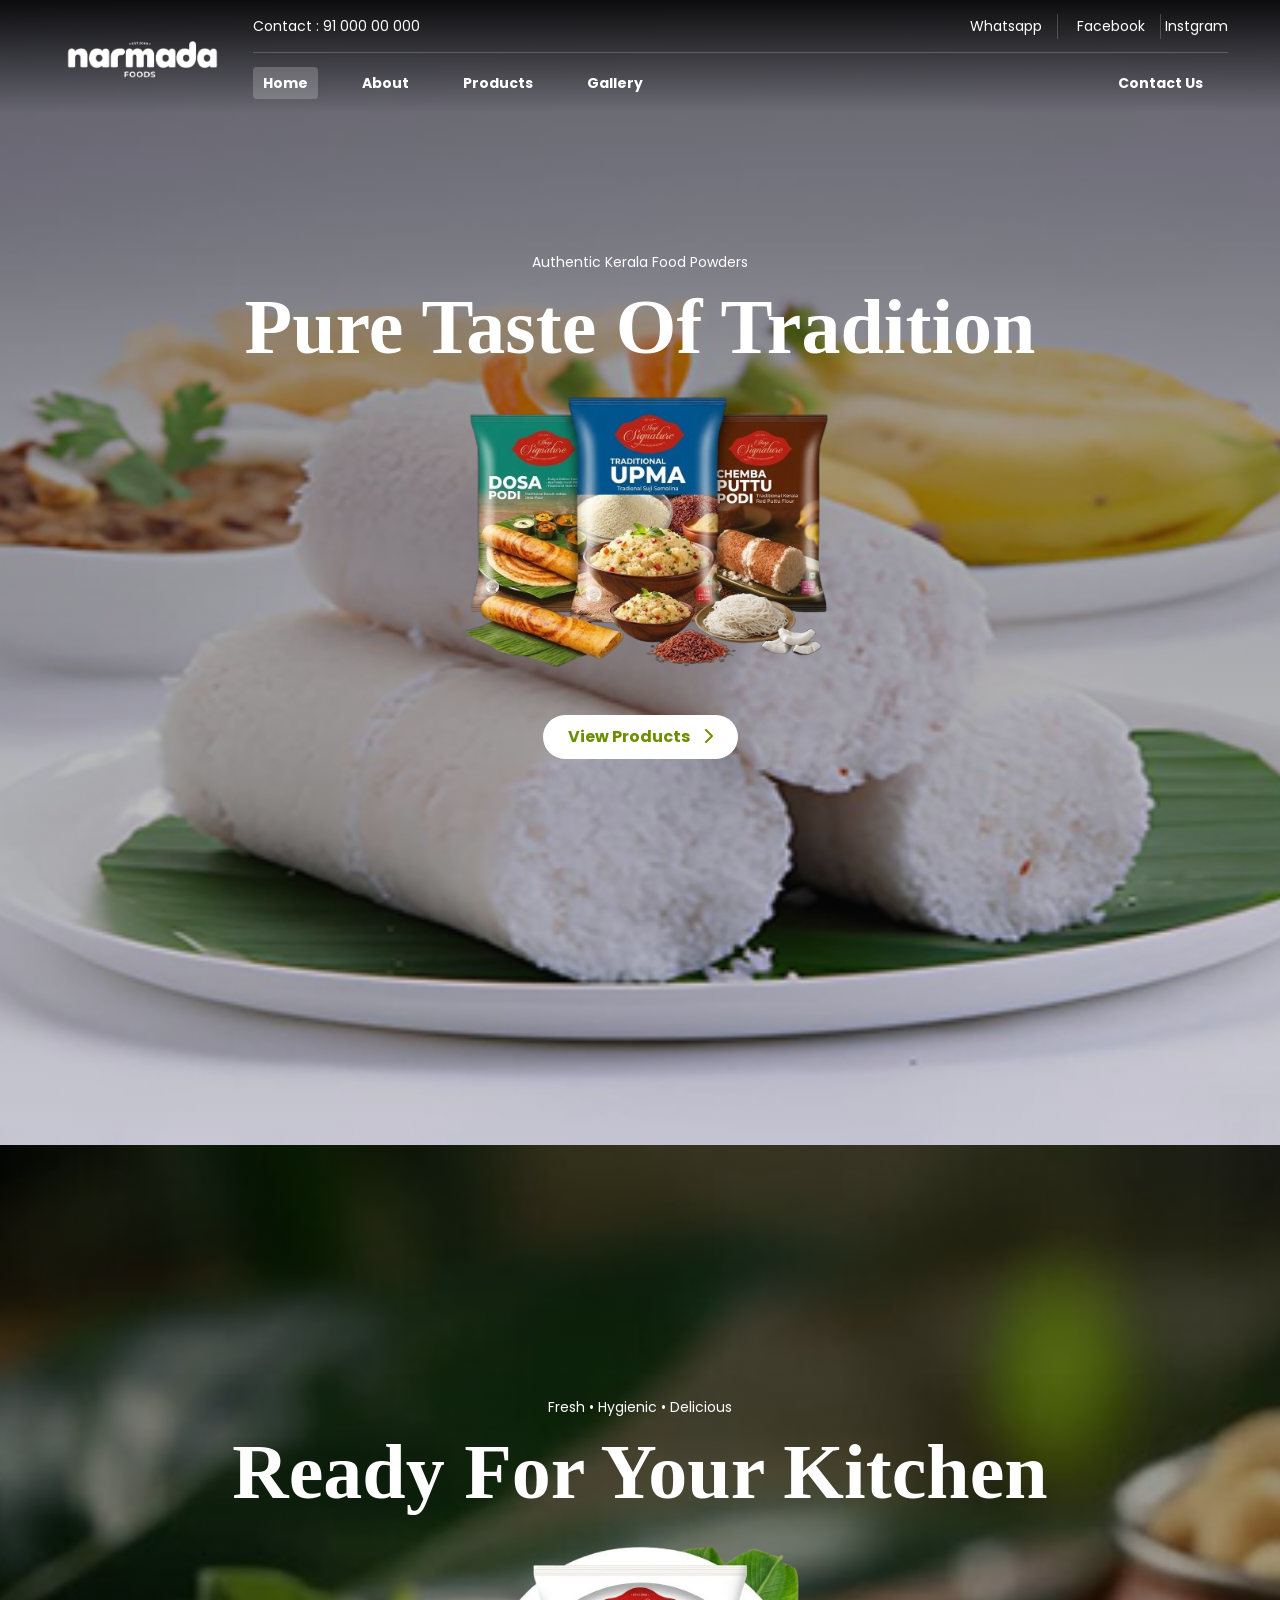
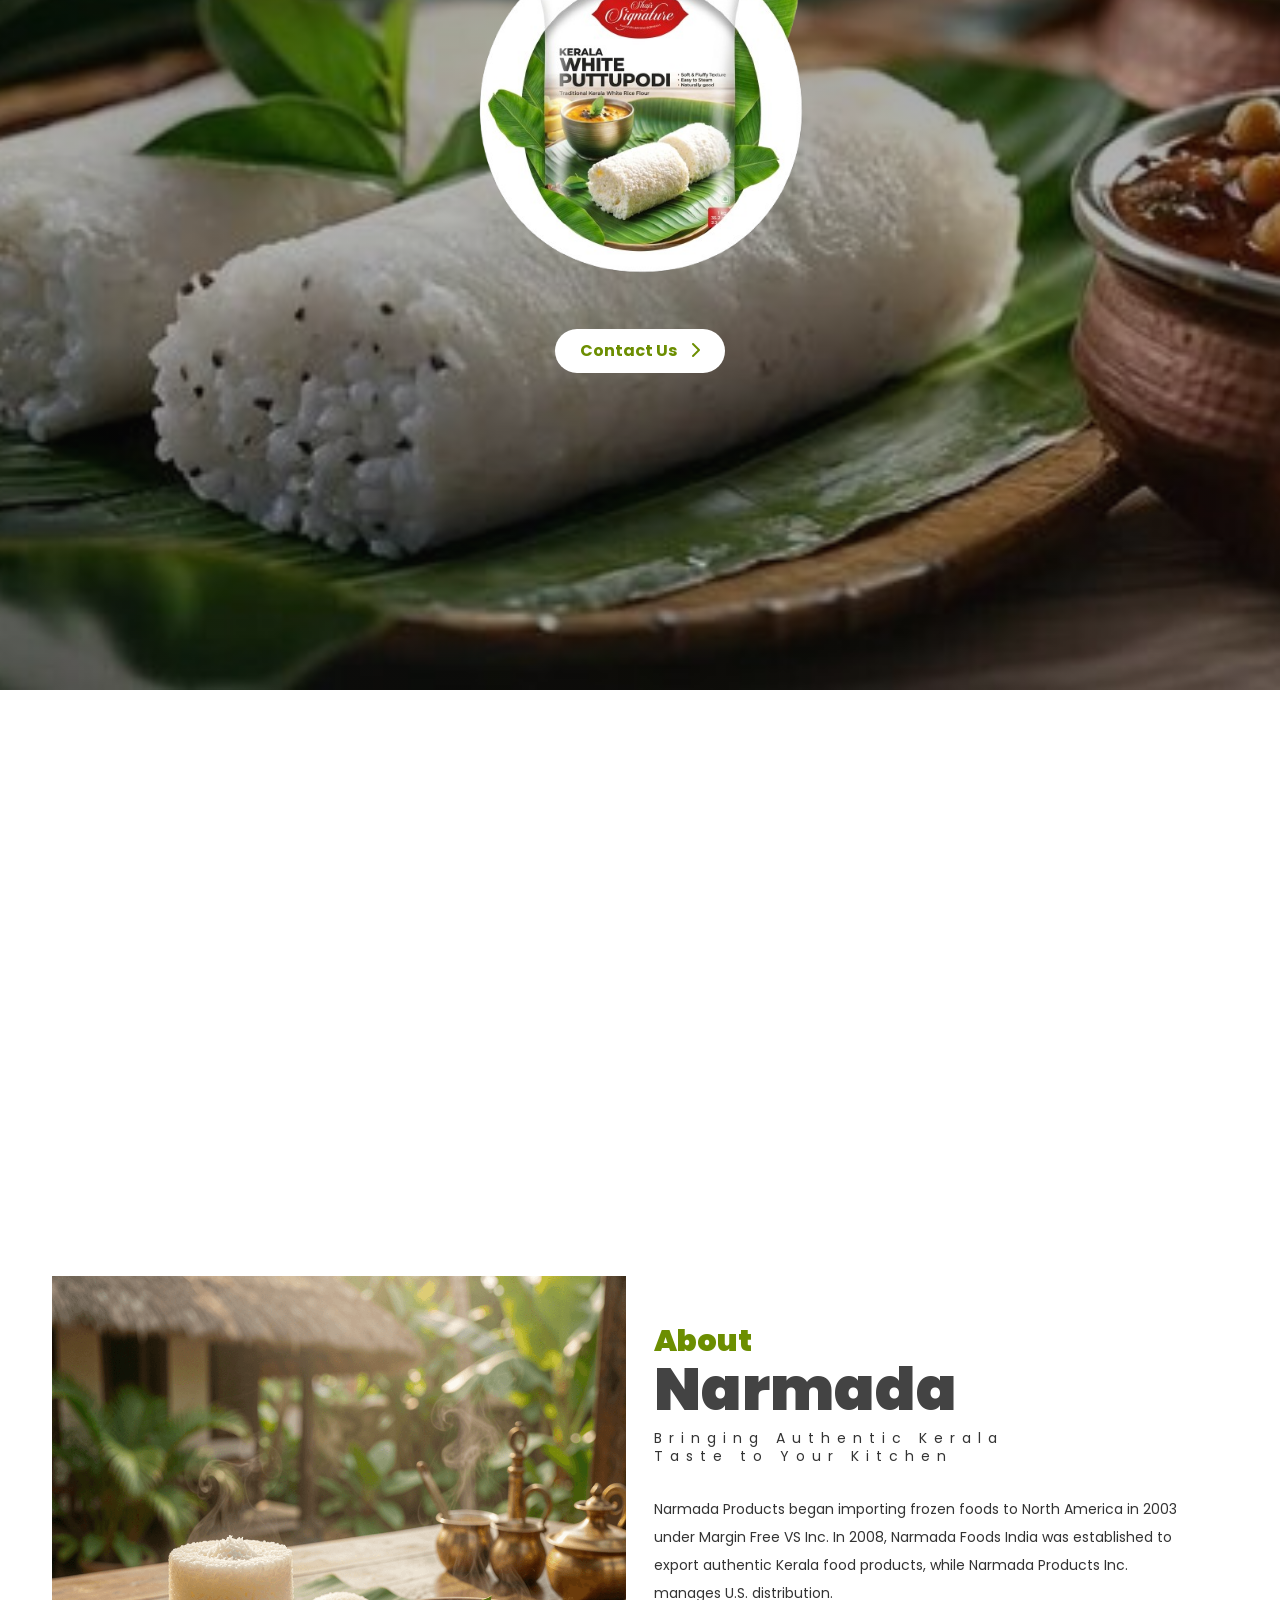
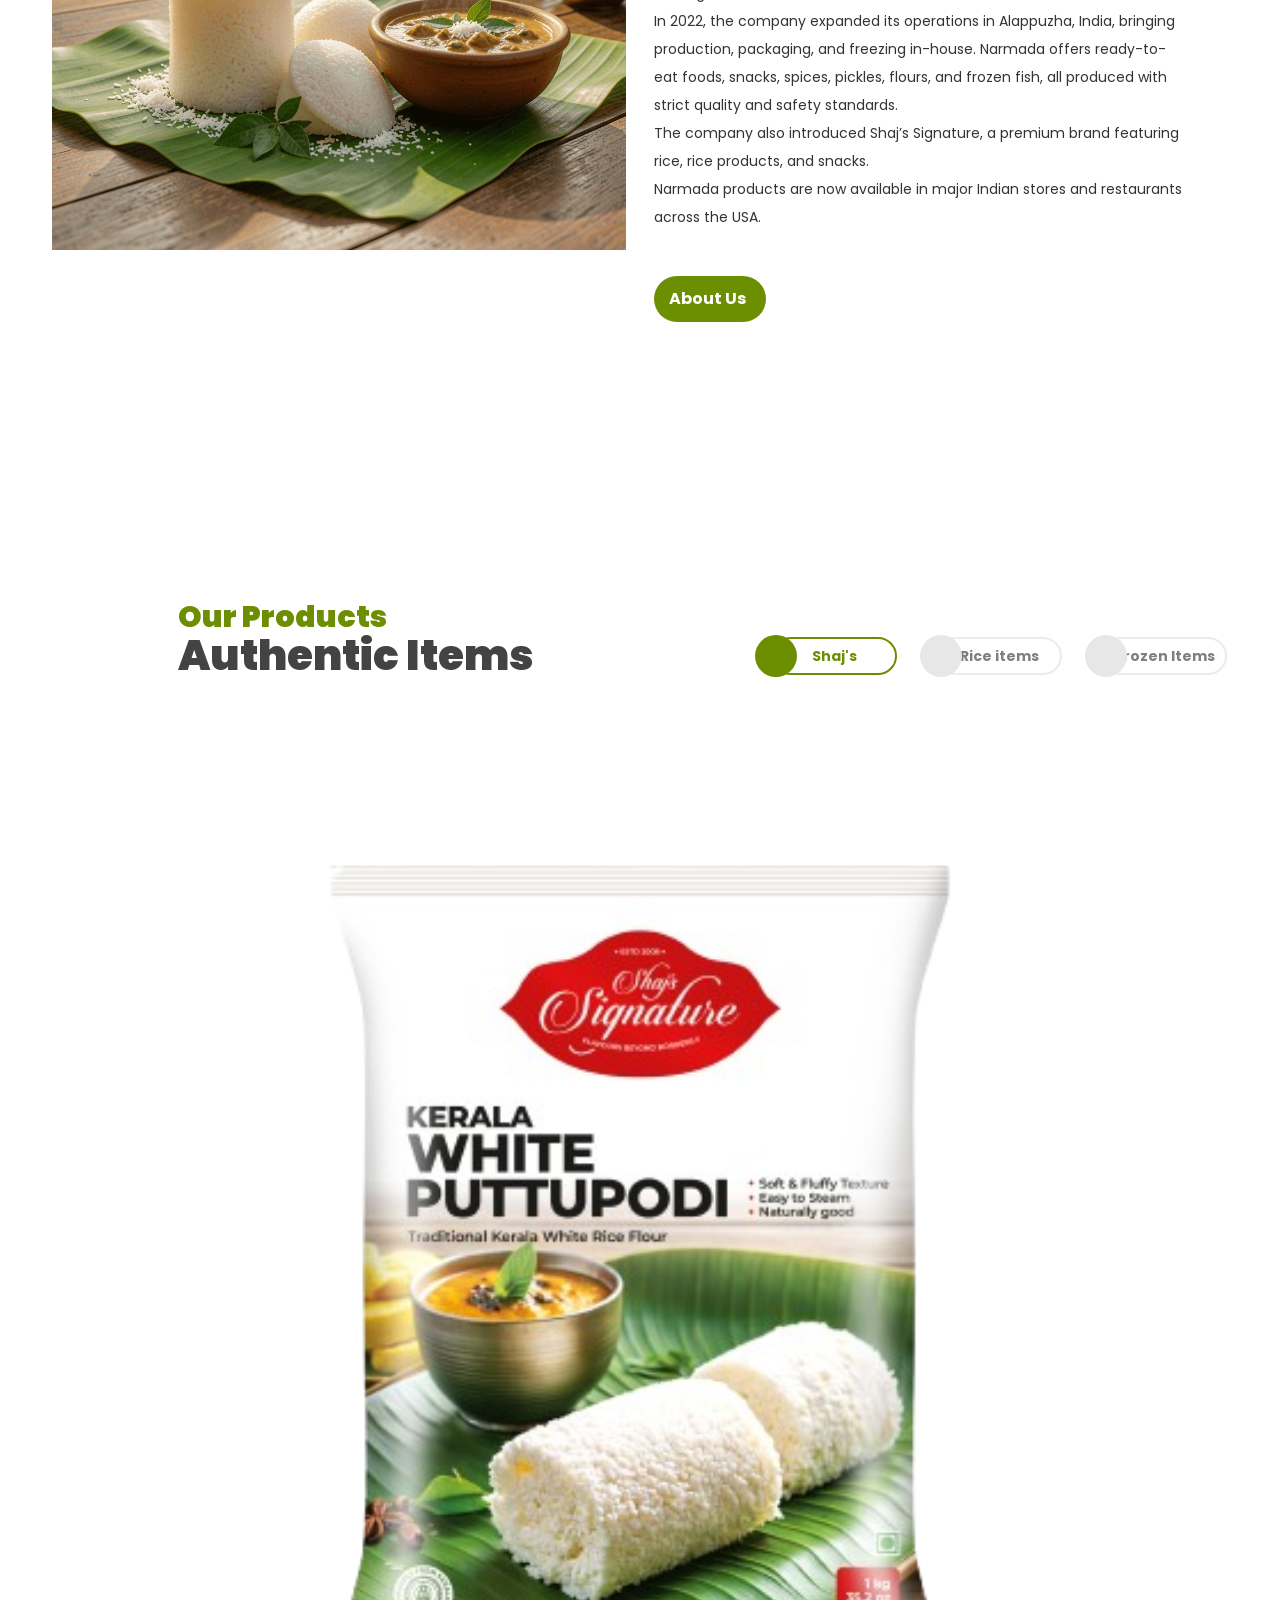
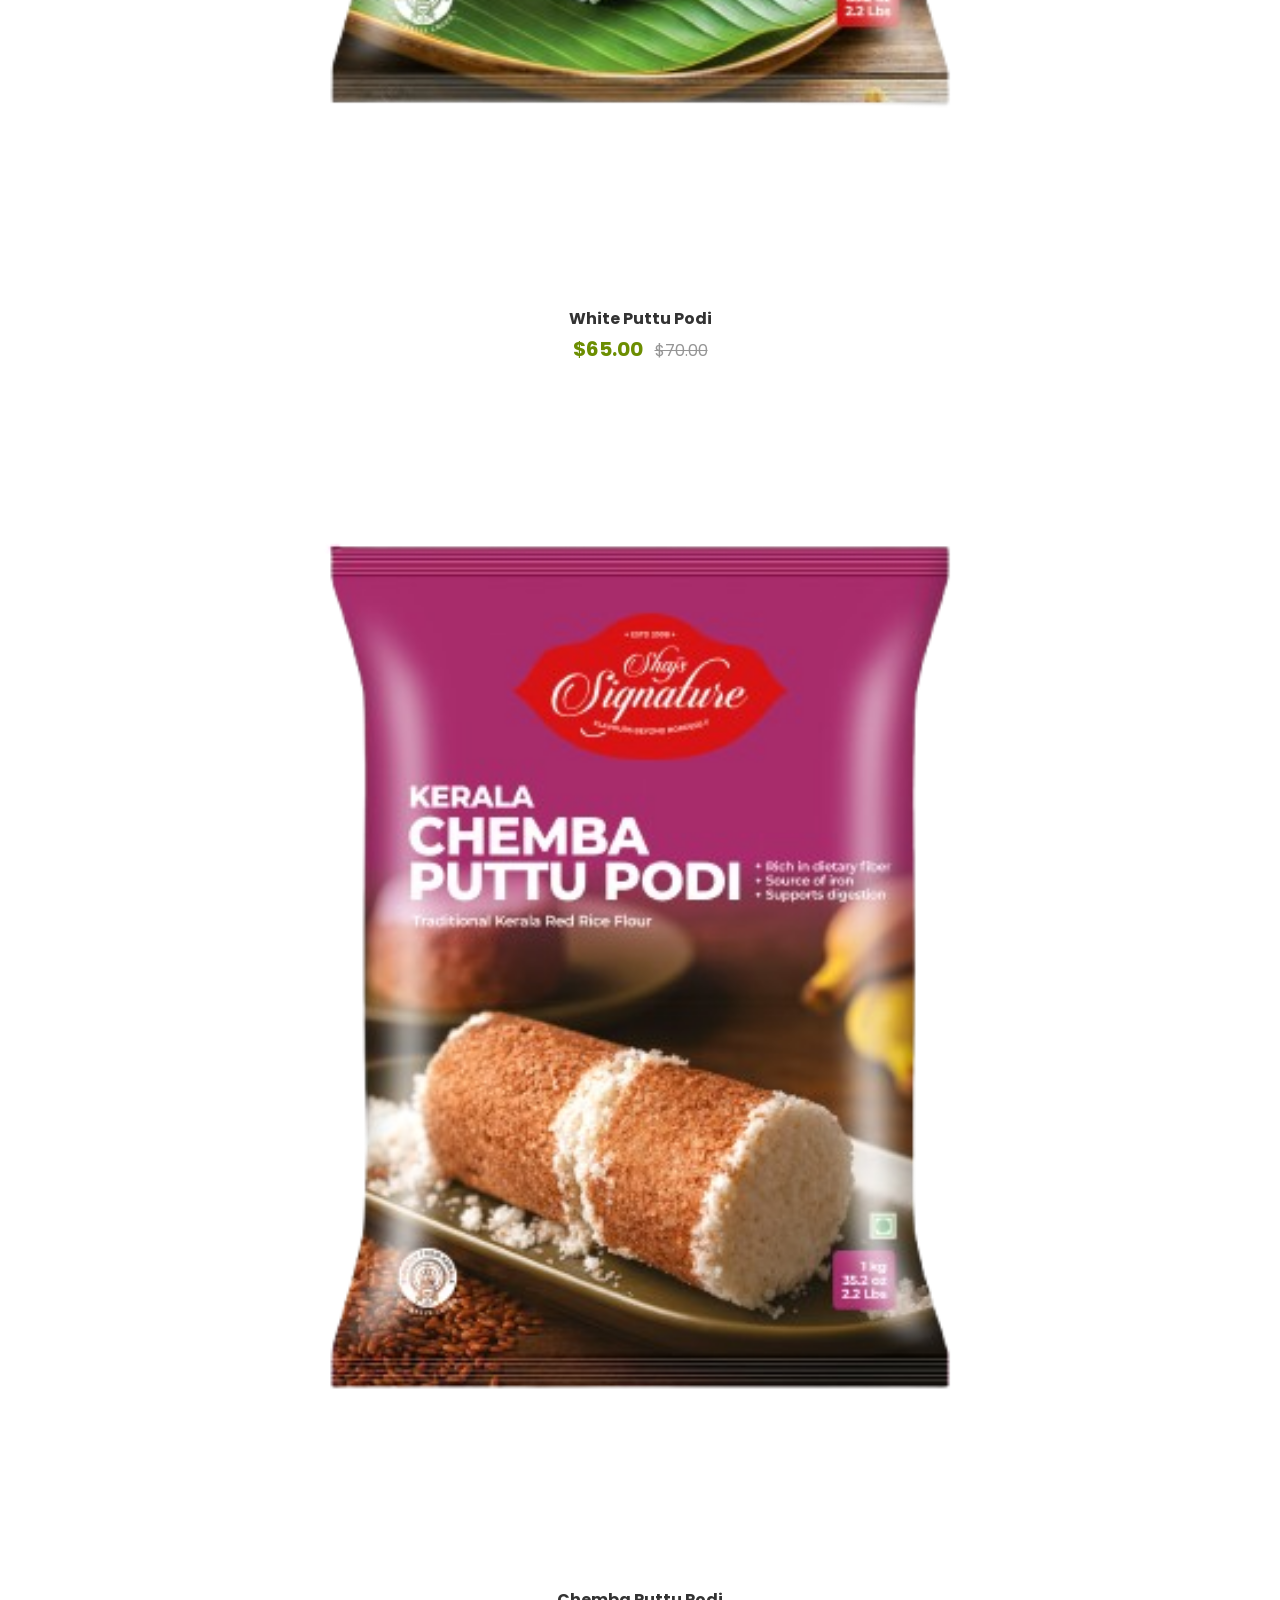
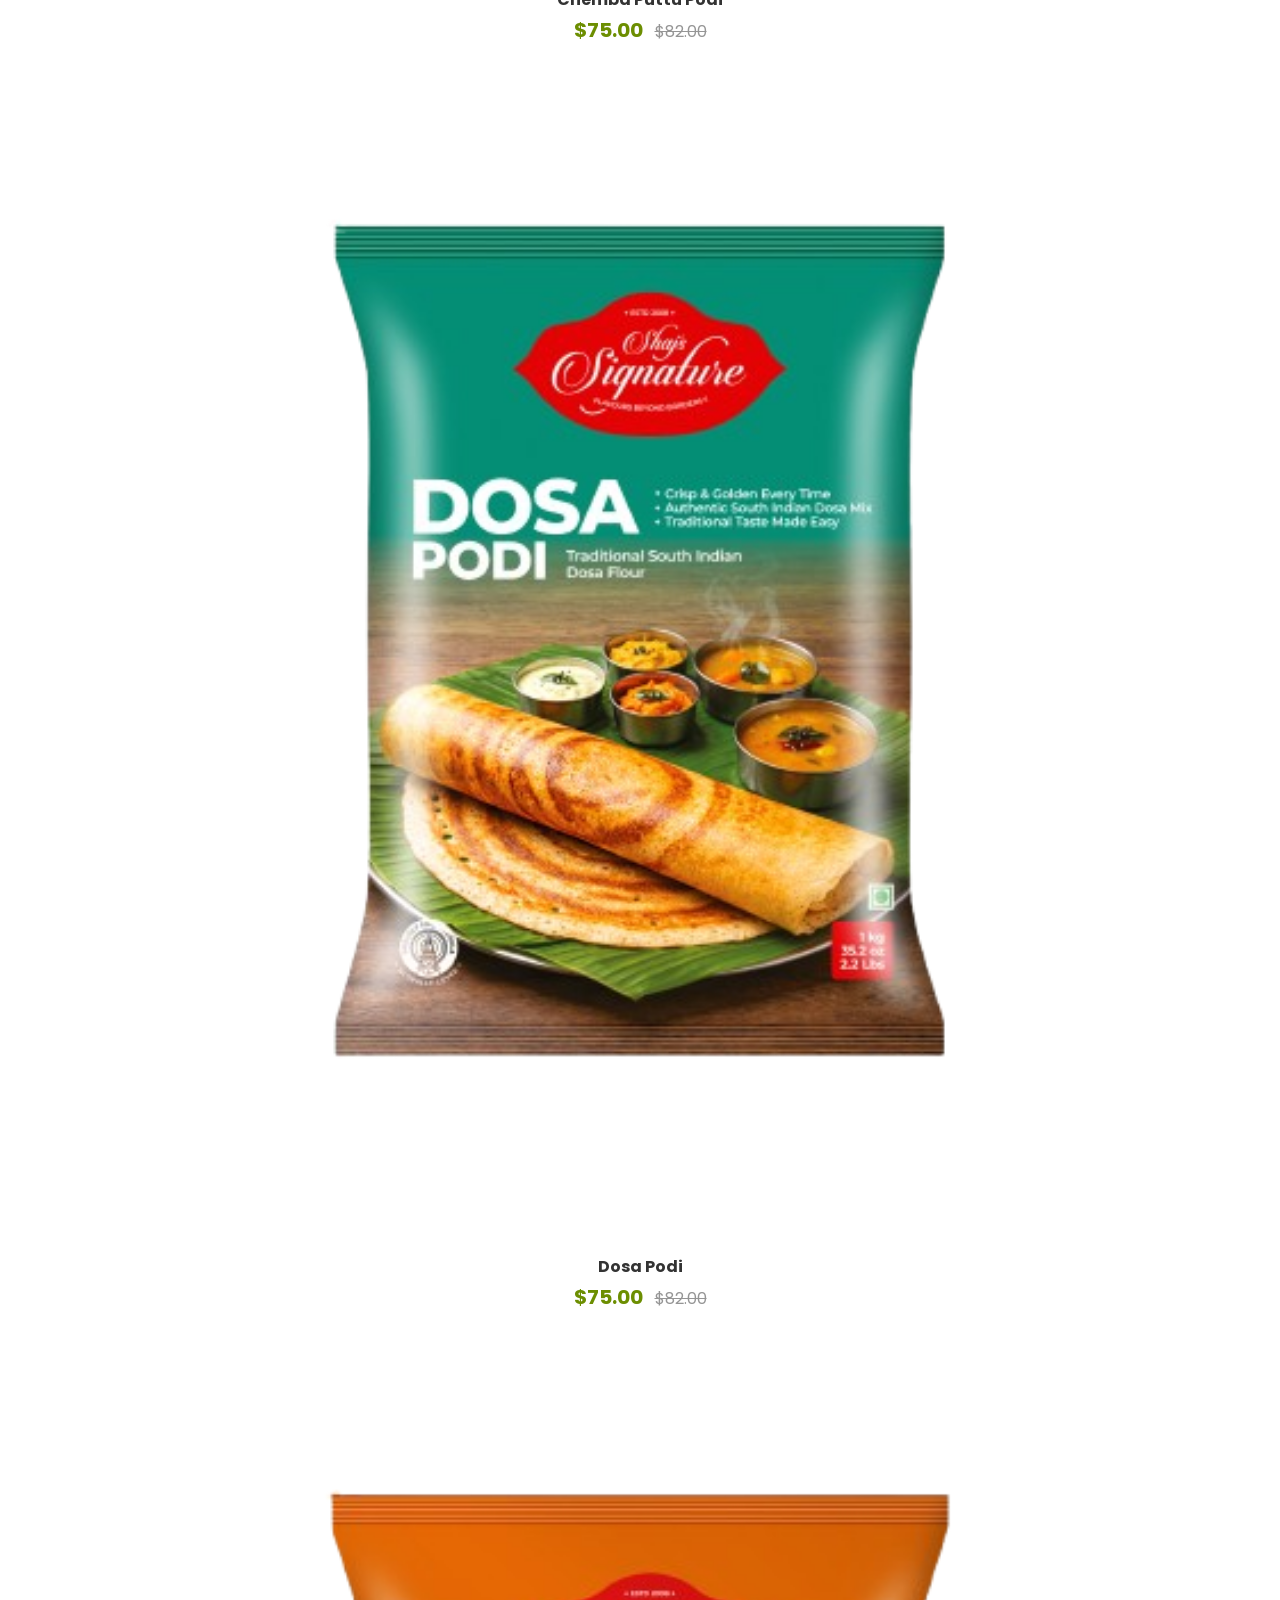
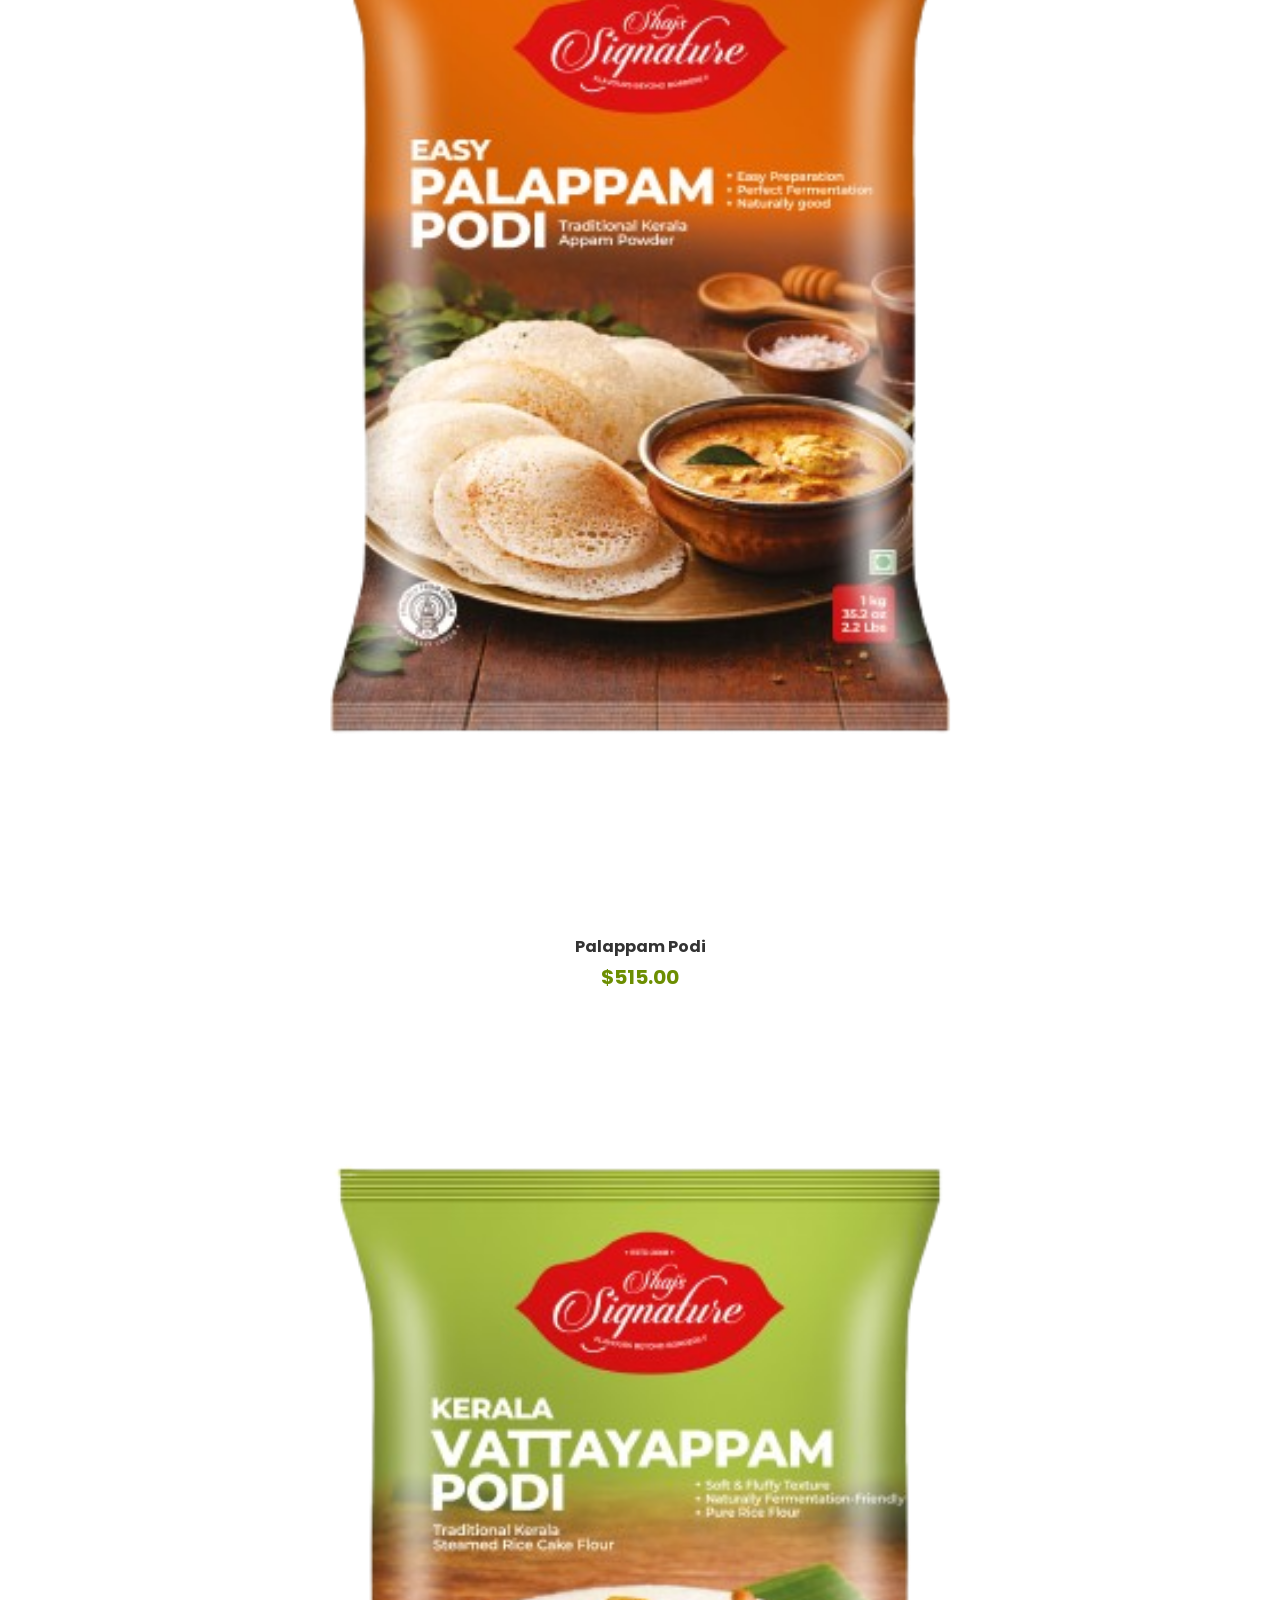
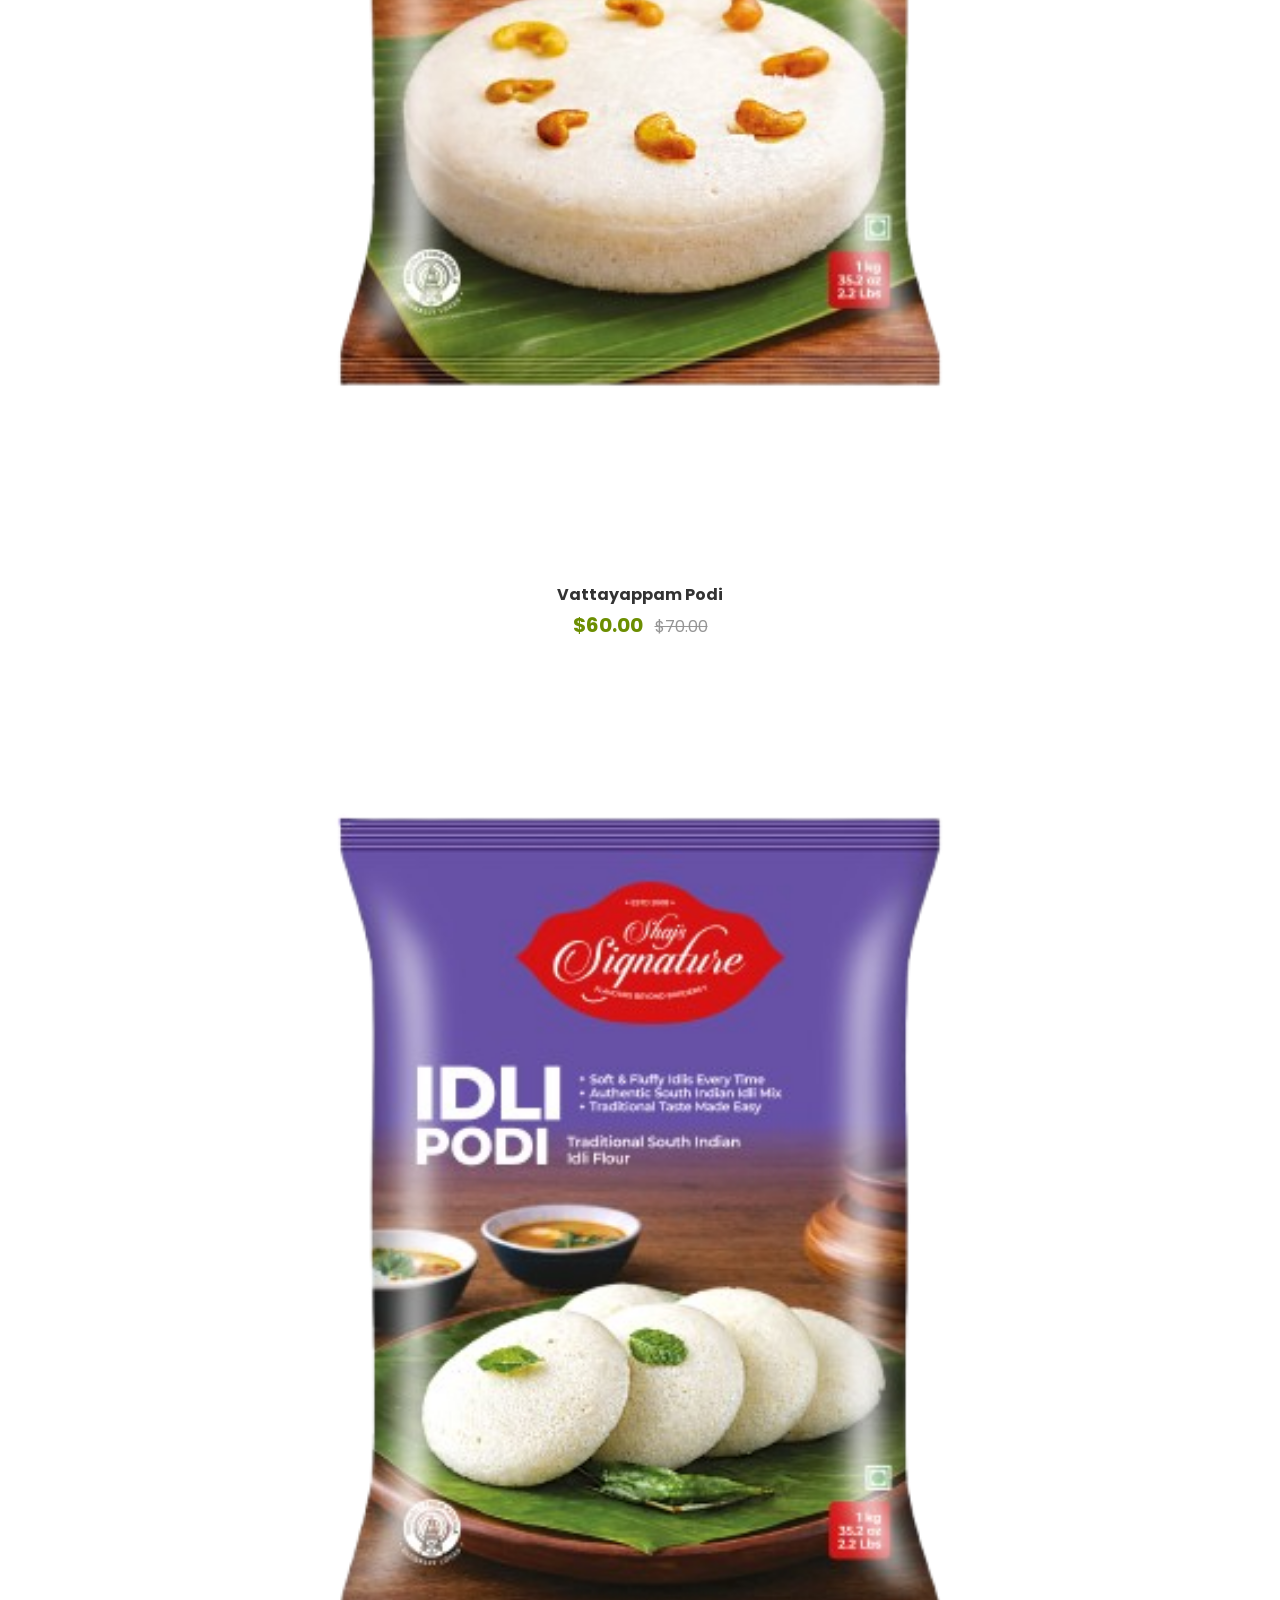
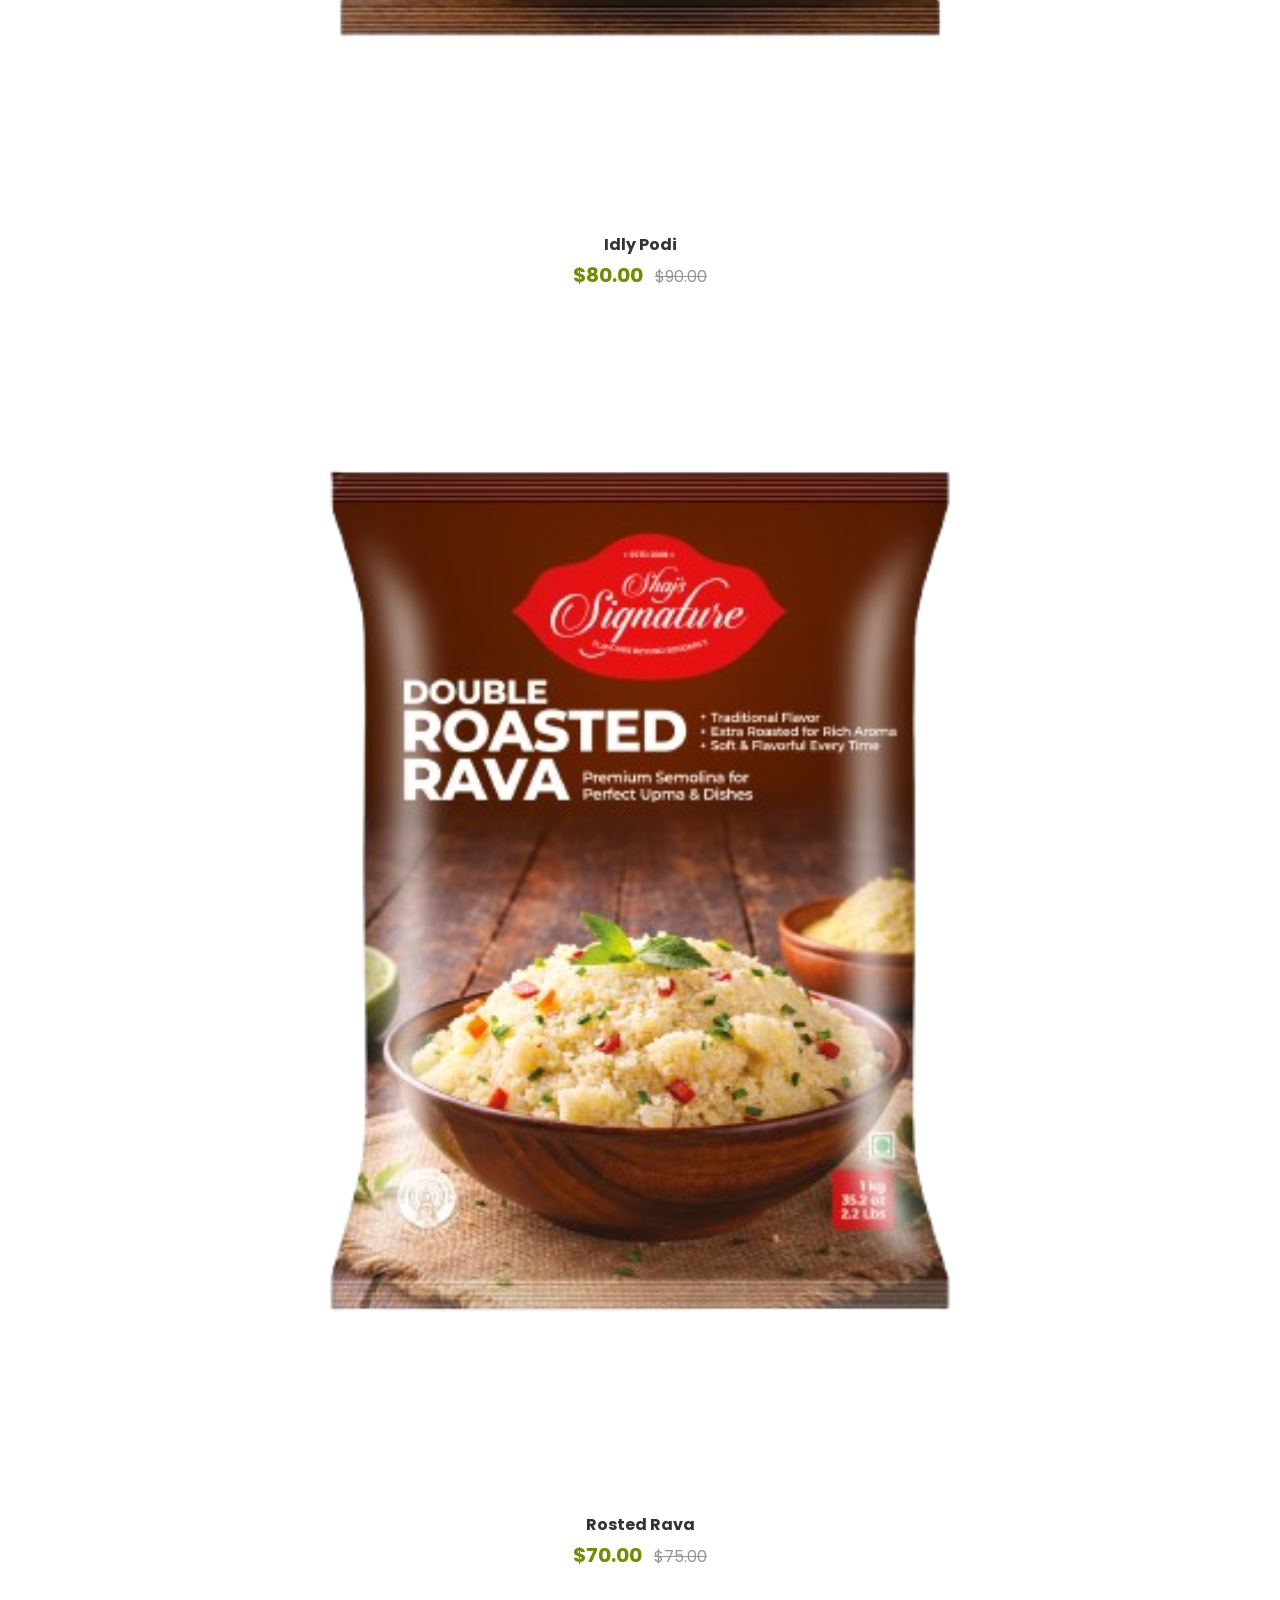
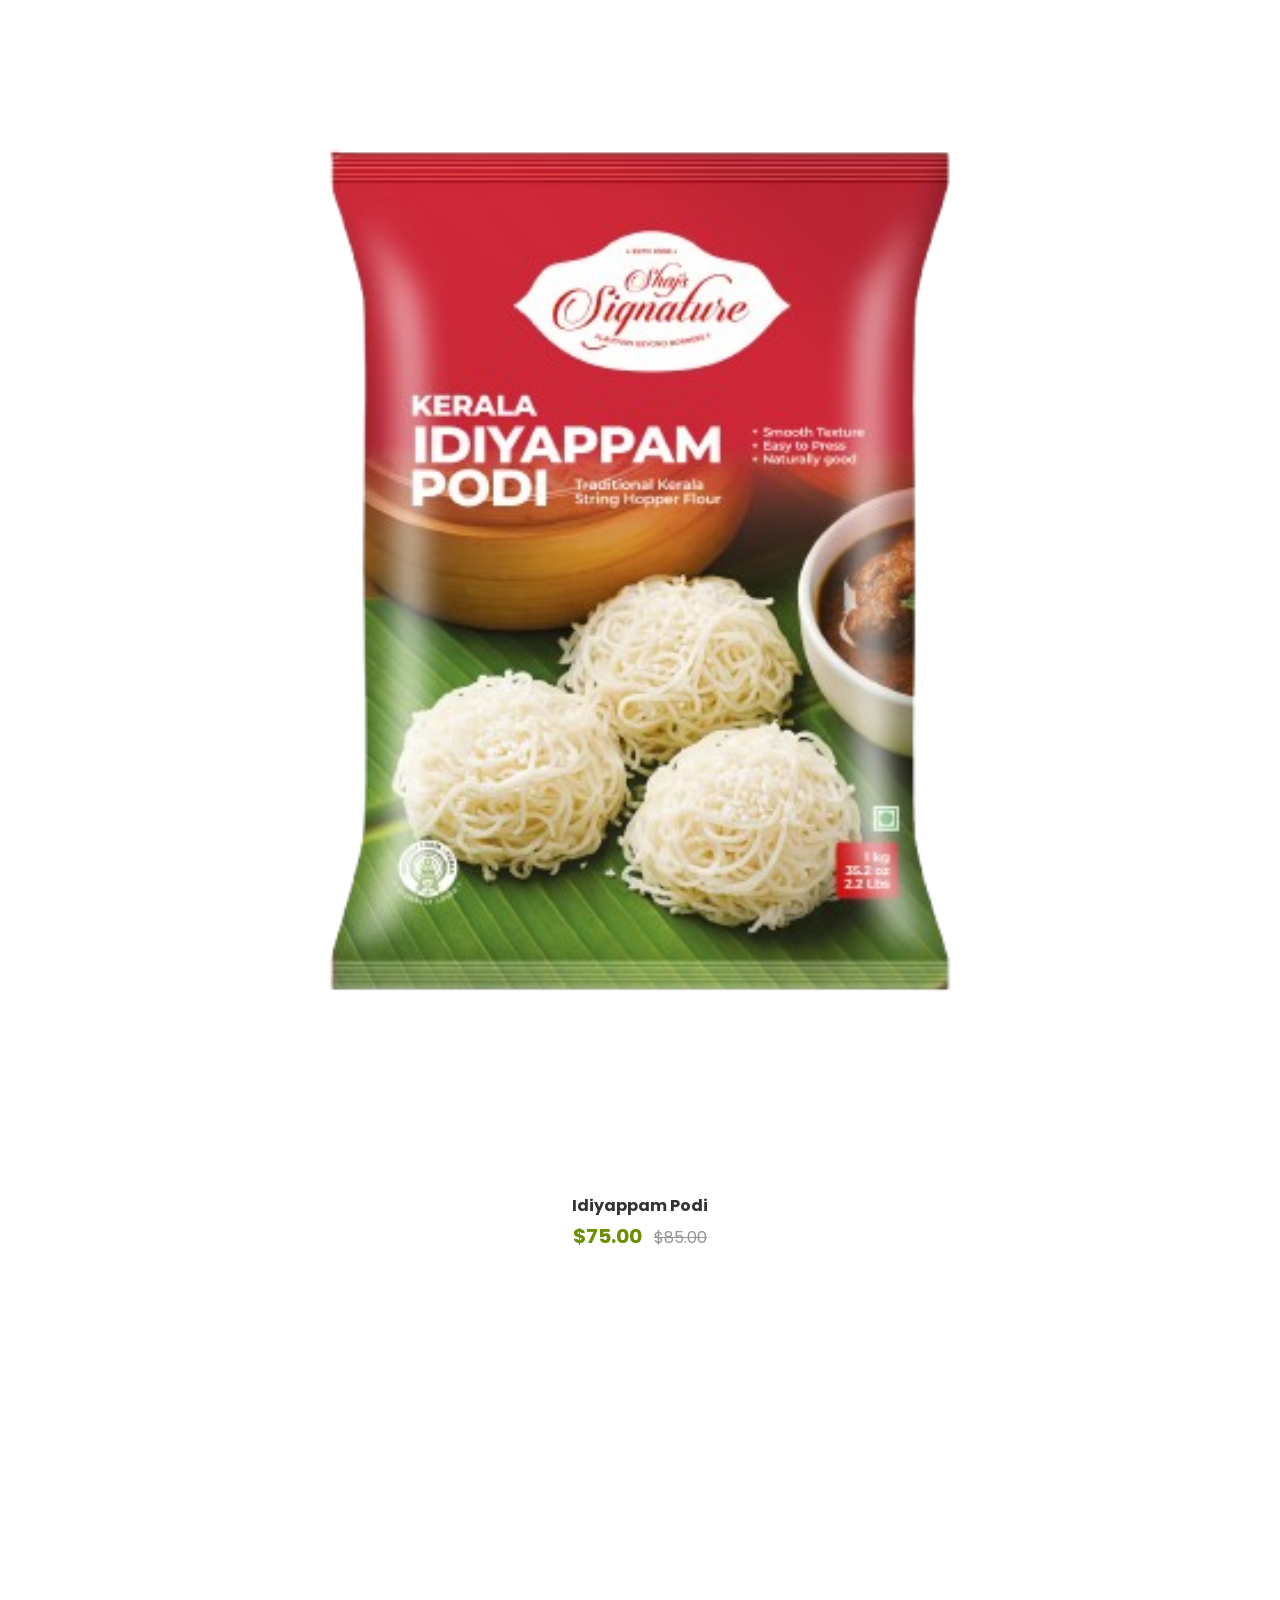
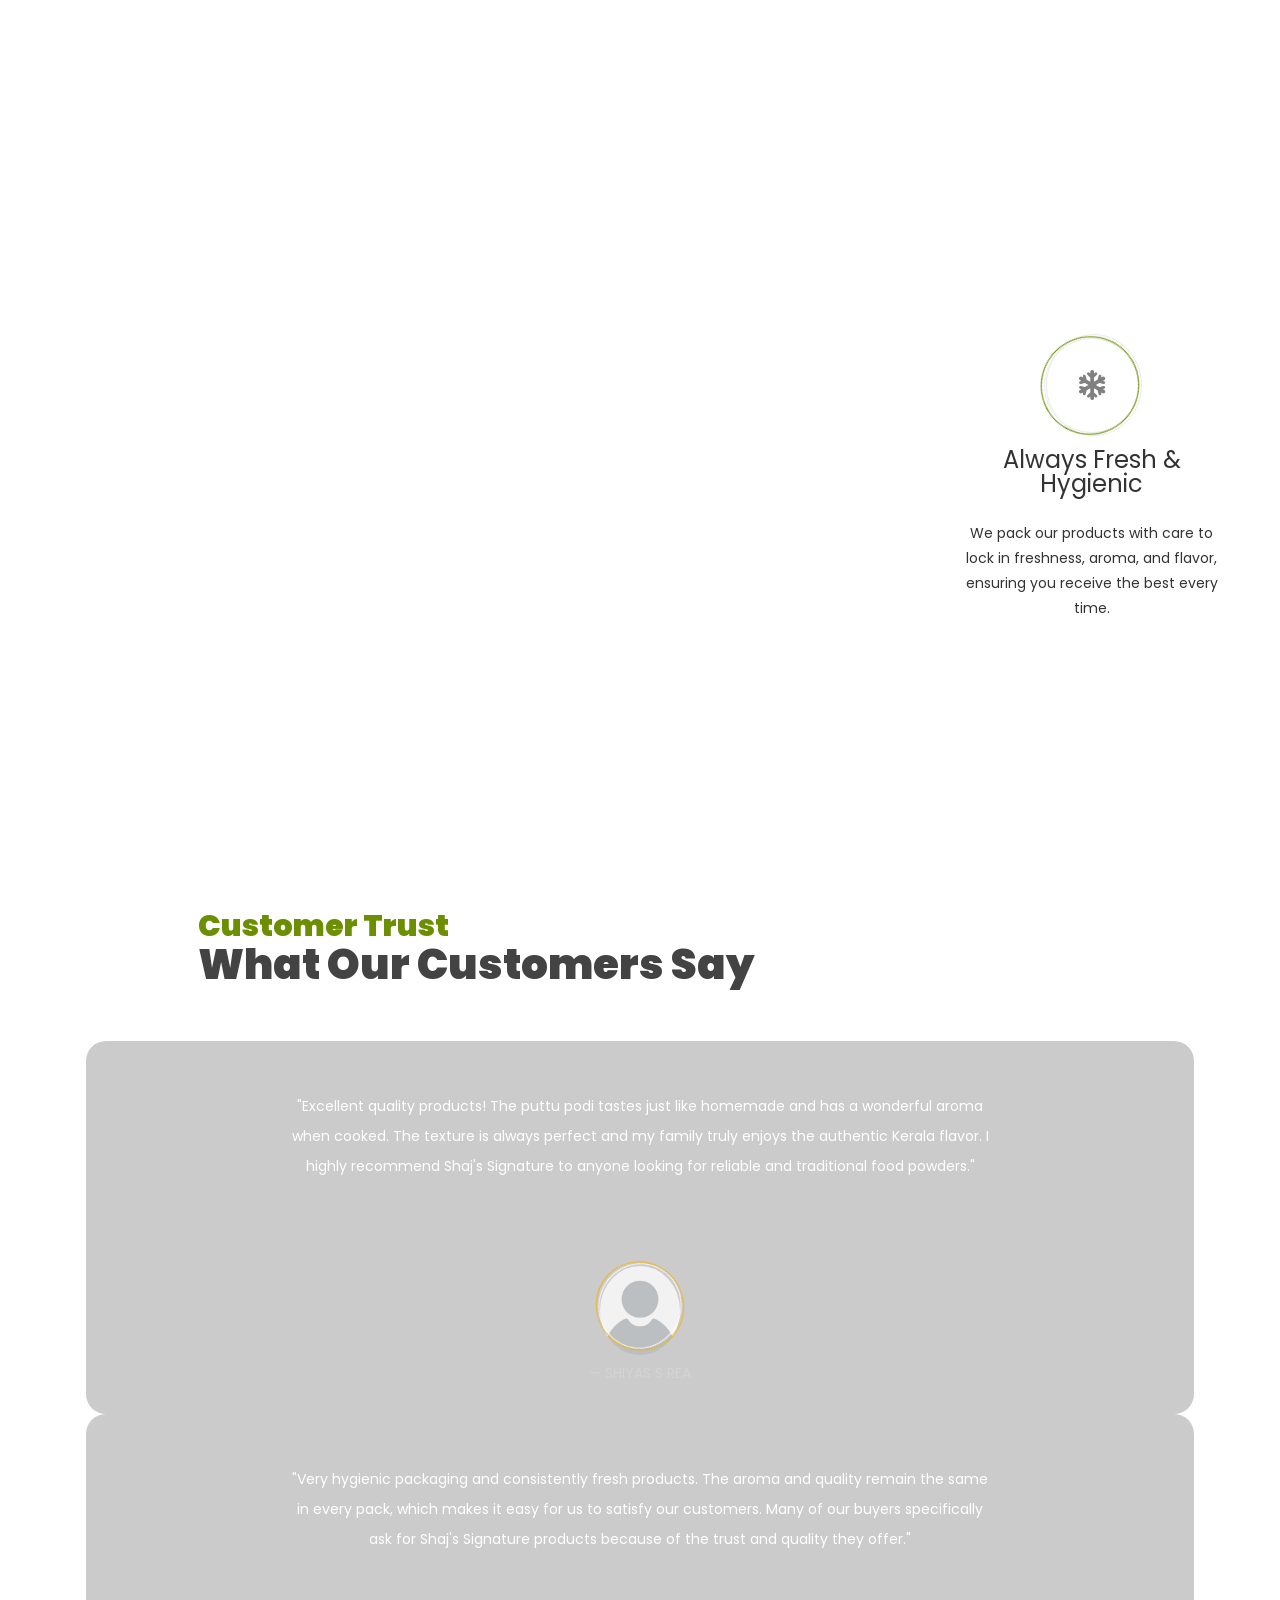
==== index.html @ d219e498 "animation" ====
<!doctype html>
<html class="no-js" lang="en">
  <head>
    <meta charset="utf-8" />
    <meta http-equiv="x-ua-compatible" content="ie=edge" />
    <title>Narmada Foods</title>
    <meta name="description" content="" />
    <meta name="viewport" content="width=device-width, initial-scale=1" />
    <!-- Place favicon.ico in the root directory -->
    <link
      rel="shortcut icon"
      type="image/x-icon"
      href="img/logo/narmada green (1).png"
    />
    <!--All Css Here-->
    <link
      rel="stylesheet"
      href="https://cdnjs.cloudflare.com/ajax/libs/font-awesome/6.5.0/css/all.min.css"
    />
    <!-- Bootstrap CSS-->
    <link rel="stylesheet" href="css/bootstrap.min.css" />
    <!-- Simple Line Icons CSS-->
    <link rel="stylesheet" href="css/simple-line-icons.css" />
    <!-- Material Design Iconic Font CSS-->
    <link rel="stylesheet" href="css/material-design-iconic-font.min.css" />
    <!-- Font Awesome CSS-->
    <link rel="stylesheet" href="css/font-awesome.min.css" />
    <!-- Animate CSS-->
    <link rel="stylesheet" href="css/animate.css" />
    <!-- Owl Carousel CSS-->
    <link rel="stylesheet" href="css/owl.carousel.min.css" />
    <!-- Time Circles CSS-->
    <link rel="stylesheet" href="css/TimeCircles.css" />
    <!-- Jquery Ui CSS-->
    <link rel="stylesheet" href="css/jquery-ui.min.css" />
    <!-- Nice Select CSS-->
    <link rel="stylesheet" href="css/nice-select.css" />
    <!-- Easyzoom CSS-->
    <link rel="stylesheet" href="css/easyzoom.css" />
    <!-- Slick CSS-->
    <link rel="stylesheet" href="css/slick.css" />
    <!-- Meanmenu CSS-->
    <link rel="stylesheet" href="css/meanmenu.min.css" />
    <!-- Venobox CSS-->
    <link rel="stylesheet" href="css/venobox.css" />
    <!-- Style CSS -->
    <link rel="stylesheet" href="style.css" />
    <!-- Responsive CSS -->
    <link rel="stylesheet" href="css/responsive.css" />
    <!-- Modernizr Js -->
    <script src="js/vendor/modernizr-3.11.7.min.js"></script>
  </head>
  <body>
    <div class="wrapper">
      <div class="page-wrapper">
        <!--===============================================Header Area Start =======================================-->
        <header>
          <div class="header-container">
            <!--Default Header Area Start-->
            <div
              class="default-header-area header-absolute header-style-2 bg-header"
            >
              <div class="container">
                <div class="row align-items-center">
                  <!--Header Logo Start-->
                  <div class="col-lg-2 col-6">
                    <div class="logo header-logo-2">
                      <a href="index.html">
                        <img
                          src="img/logo/narmada white.png"
                          class="img-fluid site-logo"
                          alt="Narmada Foods Logo"
                        />
                      </a>
                    </div>
                  </div>
                  <!--Header Logo Start-->
                  <!--Header Menu Start-->
                  <div class="col-lg-10">
                    <!--Menu Header Top Area Start-->
                    <div class="menu-header-top-area">
                      <div class="row">
                        <div class="col-md-6 col-lg-6">
                          <div class="ht-right-menu">
                            <ul>
                              <li>
                                <a href="contact.html">
                                  Contact : 91 000 00 000</a
                                >
                              </li>
                            </ul>
                          </div>
                        </div>
                        <div class="col-md-6 col-lg-6">
                          <div class="ht-right-menu text-end">
                            <ul>
                              <li>
                                <a href="contact.html">Whatsapp</a>
                              </li>
                              <li>
                                <a href="contact.html">Facebook</a>
                              </li>
                              <li>
                                <a href="contact.html"> Instgram</a>
                              </li>
                            </ul>
                          </div>
                        </div>
                      </div>
                    </div>
                    <!--Menu Header Top Area End-->

                    <!--Header Menu 2 Area Start-->
                    <div class="main-bottom-menu">
                      <div class="row">
                        <div class="col-md-8">
                          <div class="header-menu-area header-menu-area-2">
                            <nav>
                              <ul class="main-menu">
                                <li class="active">
                                  <a href="index.html">Home</a>
                                </li>
                                <li><a href="about.html">About</a></li>
                                <li class="">
                                  <a href="product.html">Products</a>
                                </li>
                                <li><a href="gallery.html">Gallery</a></li>
                              </ul>
                            </nav>
                          </div>
                        </div>
                        <div class="col-md-4 text-end">
                          <div class="header-menu-area header-menu-area-2">
                            <ul class="main-menu">
                              <li><a href="contact.html">Contact Us</a></li>
                            </ul>
                          </div>
                        </div>
                      </div>
                    </div>
                    <!--Header Menu 2 Area End-->
                  </div>
                  <!--Header Menu End-->
                </div>
                <div class="row">
                  <div class="col-12">
                    <!--Mobile Menu Area Start-->
                    <div class="mobile-menu d-lg-none d-xl-none"></div>
                    <!--Mobile Menu Area End-->
                  </div>
                </div>
              </div>
            </div>
            <!--Default Header Area End-->
          </div>
        </header>
        <!--===============================================Header Area End =======================================-->

        <!--===============================================Slider Area Start=======================================-->
        <div class="slider-area mb-30">
          <div class="hero-slider owl-carousel">
            <!-- Slider 1 -->
            <div
              class="single-slider single-slider-2"
              data-dot="<span>01</span>"
              style="
                background-image:
                  linear-gradient(
                    to top,
                    rgba(37, 37, 37, 0.158),
                    rgba(0, 0, 0, 0.507)
                  ),
                  url(img/banner/puttu\ \(2\).jpg);
              "
            >
              <div class="container">
                <div class="slider-content2">
                  <h4 class="sub-title">Authentic Kerala Food Powders</h4>

                  <div class="slider-front-image">
                    <h1 class="bannercont">Pure Taste Of Tradition</h1>

                    <img src="img/slider/bg1.png" alt="Ragi Puttu" />
                  </div>

                  <a class="shop-btn2" href="products.html">
                    View Products
                    <i class="fa fa-chevron-right"></i>
                  </a>
                </div>
              </div>
            </div>

            <!-- Slider 2 -->
            <div
              class="single-slider single-slider-2"
              data-dot="<span>02</span>"
              style="
                background-image:
                  linear-gradient(
                    to top,
                    rgba(37, 37, 37, 0.158),
                    rgba(0, 0, 0, 0.507)
                  ),
                  url(img/banner/puttu\ \(1\).jpg);
              "
            >
              <div class="container">
                <div class="slider-content2">
                  <h4 class="sub-title">Fresh • Hygienic • Delicious</h4>

                  <h1 class="bannercont">Ready For Your Kitchen</h1>

                  <div class="slider-front-image">
                    <img src="img/slider/PUTTU.png" alt="Traditional Puttu" />
                  </div>

                  <a class="shop-btn2" href="contact.html">
                    Contact Us
                    <i class="fa fa-chevron-right"></i>
                  </a>
                </div>
              </div>
            </div>
          </div>
        </div>
        <!--================================================Slider Area End =====================================-->

        <!-- -================================================Categories Product Area Start -================================================-->
        <div class="categories-product-area mb-150 mt-150">
          <div class="container">
            <div class="row">
              <div class="col-md-4">
                <!--Single Categori Product Start-->
                <div class="single-categorie-product zoom-fade-in">
                  <div class="categorie-product-img">
                    <a href="#"><img src="img/banner/rice1.jpg" alt="" /></a>
                  </div>
                  <h3 class="title-cate">
                    <a href="#">Rice & Rice Items </a>
                  </h3>
                </div>
                <!--Single Categori Product End-->
              </div>
              <div class="col-md-4">
                <!--Single Categori Product Start-->
                <div class="single-categorie-product zoom-fade-in">
                  <div class="categorie-product-img">
                    <a href="#"
                      ><img src="img/banner/ready to eat.jpg" alt=""
                    /></a>
                  </div>
                  <h3 class="title-cate">
                    <a href="#">Ready To Eat </a>
                  </h3>
                </div>
                <!--Single Categori Product End-->
              </div>
              <div class="col-md-4">
                <!--Single Categori Product Start-->
                <div class="single-categorie-product zoom-fade-in">
                  <div class="categorie-product-img">
                    <a href="#"><img src="img/banner/catgry3.png" alt="" /></a>
                  </div>
                  <h3 class="title-cate">
                    <a href="#">Frozen Fish , Food Products </a>
                  </h3>
                </div>
                <!--Single Categori Product End-->
              </div>
            </div>
          </div>
        </div>
        <!-- -================================================Categories Product Area End -================================================-->
        <!--About Us Area 2 Start-->
        <div class="about-us-area mb-100 mt-100">
          <div class="container">
            <div class="row">
              <div class="col-md-6 col-lg-5 col-xl-6">
                <div class="about-rightside-image img-full">
                  <img src="img/about/about.png" alt="" />
                </div>
              </div>
              <div class="col-md-6 col-lg-7 col-xl-6">
                <div class="about-section about-section2">
                  <!--Section Title Start-->
                  <div class="section-title">
                    <span>About</span>
                    <h3>Narmada</h3>
                  </div>
                  <!--Section Title End-->
                  <div class="about-content">
                    <h5 class="mt-10">
                      Bringing Authentic Kerala <br />Taste to Your Kitchen
                    </h5>
                    <p>
                      Narmada Products began importing frozen foods to North
                      America in 2003 under Margin Free VS Inc. In 2008, Narmada
                      Foods India was established to export authentic Kerala
                      food products, while Narmada Products Inc. manages U.S.
                      distribution.
                      <br />
                      In 2022, the company expanded its operations in Alappuzha,
                      India, bringing production, packaging, and freezing
                      in-house. Narmada offers ready-to-eat foods, snacks,
                      spices, pickles, flours, and frozen fish, all produced
                      with strict quality and safety standards.
                      <br />
                      The company also introduced Shaj’s Signature, a premium
                      brand featuring rice, rice products, and snacks.
                      <br />
                      Narmada products are now available in major Indian stores
                      and restaurants across the USA.
                    </p>

                    <a href="#" class="about-btn"
                      >about us <i class="zmdi zmdi-chevron-right"></i
                    ></a>
                  </div>
                </div>
              </div>
            </div>
          </div>
        </div>
        <!--About Us Area 2 End-->

        <!--Featured Product Area Start-->
        <div class="featured-product-area mb-150 mt-150">
          <div class="container">
            <div class="row">
              <div class="col-12">
                <!--Section Title Start-->
                <div class="section-title title-border3 ml-126">
                  <span>Our Products</span>
                  <h3>Authentic Items</h3>
                </div>
                <!--Section Title End-->
              </div>
              <div class="col-12">
                <div class="product-tab-menu">
                  <ul class="nav">
                    <li>
                      <a class="active" data-bs-toggle="tab" href="#shajs">
                        Shaj's</a
                      >
                    </li>
                    <li>
                      <a data-bs-toggle="tab" href="#riceitems">Rice items</a>
                    </li>

                    <li>
                      <a data-bs-toggle="tab" href="#frozen">Frozen Items</a>
                    </li>
                  </ul>
                </div>
              </div>
              <div class="col-12">
                <div class="tab-content">
                  <div class="tab-pane fade show active" id="shajs">
                    <div class="product-section">
                      <div class="product-tab-slider owl-carousel">
                        <div class="product-group">
                          <div class="col-md-12">
                            <!--Single Product Start-->
                            <div class="single-product">
                              <div class="product-img img-full">
                                <a href="product.html">
                                  <img src="img/products/01A.png" alt="puttu" />
                                </a>
                              </div>
                              <div class="product-content">
                                <div class="product-reviews">
                                  <i class="fa fa-star-o"></i>
                                  <i class="fa fa-star-o"></i>
                                  <i class="fa fa-star-o"></i>
                                  <i class="fa fa-star-o"></i>
                                  <i class="fa fa-star-o"></i>
                                </div>
                                <h4>
                                  <a href="product.html">White Puttu Podi</a>
                                </h4>
                                <div class="product-price">
                                  <span class="price">$65.00</span>
                                  <span class="regular-price">$70.00</span>
                                </div>
                                <div class="add-cart-action">
                                  <a href="product.html" class="add-cart-btn"
                                    >View Details</a
                                  >
                                </div>
                              </div>
                            </div>
                            <!--Single Product End-->
                          </div>
                          <div class="col-md-12">
                            <!--Single Product Start-->
                            <div class="single-product">
                              <div class="product-img img-full">
                                <a href="single-product.html">
                                  <img src="img/products/02A.png" alt="" />
                                </a>
                              </div>
                              <div class="product-content">
                                <div class="product-reviews">
                                  <i class="fa fa-star-o"></i>
                                  <i class="fa fa-star-o"></i>
                                  <i class="fa fa-star-o"></i>
                                  <i class="fa fa-star-o"></i>
                                  <i class="fa fa-star-o"></i>
                                </div>
                                <h4>
                                  <a href="product.html">Chemba Puttu Podi</a>
                                </h4>
                                <div class="product-price">
                                  <span class="price">$75.00</span>
                                  <span class="regular-price">$82.00</span>
                                </div>
                                <div class="add-cart-action">
                                  <a href="cart.html" class="add-cart-btn"
                                    >View Details</a
                                  >
                                </div>
                              </div>
                            </div>
                            <!--Single Product End-->
                          </div>
                        </div>
                        <div class="product-group">
                          <div class="col-md-12">
                            <!--Single Product Start-->
                            <div class="single-product">
                              <div class="product-img img-full">
                                <a href="single-product.html">
                                  <img src="img/products/03A (1).png" alt="" />
                                </a>
                              </div>
                              <div class="product-content">
                                <div class="product-reviews">
                                  <i class="fa fa-star-o"></i>
                                  <i class="fa fa-star-o"></i>
                                  <i class="fa fa-star-o"></i>
                                  <i class="fa fa-star-o"></i>
                                  <i class="fa fa-star-o"></i>
                                </div>
                                <h4>
                                  <a href="product.html">Dosa Podi</a>
                                </h4>
                                <div class="product-price">
                                  <span class="price">$75.00</span>
                                  <span class="regular-price">$82.00</span>
                                </div>
                                <div class="add-cart-action">
                                  <a href="cart.html" class="add-cart-btn"
                                    >View Details</a
                                  >
                                </div>
                              </div>
                            </div>
                            <!--Single Product End-->
                          </div>
                          <div class="col-md-12">
                            <!--Single Product Start-->
                            <div class="single-product">
                              <div class="product-img img-full">
                                <a href="single-product.html">
                                  <img src="img/products/09A.png" alt="" />
                                </a>
                              </div>
                              <div class="product-content">
                                <div class="product-reviews">
                                  <i class="fa fa-star-o"></i>
                                  <i class="fa fa-star-o"></i>
                                  <i class="fa fa-star-o"></i>
                                  <i class="fa fa-star-o"></i>
                                  <i class="fa fa-star-o"></i>
                                </div>
                                <h4>
                                  <a href="single-product.html"
                                    >Palappam Podi</a
                                  >
                                </h4>
                                <div class="product-price">
                                  <span class="price">$515.00</span>
                                </div>
                                <div class="add-cart-action">
                                  <a href="cart.html" class="add-cart-btn"
                                    >View Detailes</a
                                  >
                                </div>
                              </div>
                            </div>
                            <!--Single Product End-->
                          </div>
                        </div>

                        <div class="product-group">
                          <div class="col-md-12">
                            <!--Single Product Start-->
                            <div class="single-product">
                              <div class="product-img img-full">
                                <a href="single-product.html">
                                  <img src="img/products/03A (3).png" alt="" />
                                </a>
                              </div>
                              <div class="product-content">
                                <div class="product-reviews">
                                  <i class="fa fa-star-o"></i>
                                  <i class="fa fa-star-o"></i>
                                  <i class="fa fa-star-o"></i>
                                  <i class="fa fa-star-o"></i>
                                  <i class="fa fa-star-o"></i>
                                </div>
                                <h4>
                                  <a href="single-product.html"
                                    >Vattayappam Podi</a
                                  >
                                </h4>
                                <div class="product-price">
                                  <span class="price">$60.00</span>
                                  <span class="regular-price">$70.00</span>
                                </div>
                                <div class="add-cart-action">
                                  <a href="cart.html" class="add-cart-btn"
                                    >View Details</a
                                  >
                                </div>
                              </div>
                            </div>
                            <!--Single Product End-->
                          </div>
                          <div class="col-md-12">
                            <!--Single Product Start-->
                            <div class="single-product">
                              <div class="product-img img-full">
                                <a href="single-product.html">
                                  <img src="img/products/03A (4).png" alt="" />
                                </a>
                              </div>
                              <div class="product-content">
                                <div class="product-reviews">
                                  <i class="fa fa-star-o"></i>
                                  <i class="fa fa-star-o"></i>
                                  <i class="fa fa-star-o"></i>
                                  <i class="fa fa-star-o"></i>
                                  <i class="fa fa-star-o"></i>
                                </div>
                                <h4>
                                  <a href="single-product.html">Idly Podi</a>
                                </h4>
                                <div class="product-price">
                                  <span class="price">$80.00</span>
                                  <span class="regular-price">$90.00</span>
                                </div>
                                <div class="add-cart-action">
                                  <a href="cart.html" class="add-cart-btn"
                                    >View Details</a
                                  >
                                </div>
                              </div>
                            </div>
                            <!--Single Product End-->
                          </div>
                        </div>

                        <div class="product-group">
                          <div class="col-md-12">
                            <!--Single Product Start-->
                            <div class="single-product">
                              <div class="product-img img-full">
                                <a href="single-product.html">
                                  <img src="img/products/06A.png" alt="" />
                                </a>
                              </div>
                              <div class="product-content">
                                <div class="product-reviews">
                                  <i class="fa fa-star-o"></i>
                                  <i class="fa fa-star-o"></i>
                                  <i class="fa fa-star-o"></i>
                                  <i class="fa fa-star-o"></i>
                                  <i class="fa fa-star-o"></i>
                                </div>
                                <h4>
                                  <a href="product.html">Rosted Rava</a>
                                </h4>
                                <div class="product-price">
                                  <span class="price">$70.00</span>
                                  <span class="regular-price">$75.00</span>
                                </div>
                                <div class="add-cart-action">
                                  <a href="cart.html" class="add-cart-btn"
                                    >View Details</a
                                  >
                                </div>
                              </div>
                            </div>
                            <!--Single Product End-->
                          </div>
                          <div class="col-md-12">
                            <!--Single Product Start-->
                            <div class="single-product">
                              <div class="product-img img-full">
                                <a href="product.html">
                                  <img src="img/products/08A.png" alt="" />
                                </a>
                              </div>
                              <div class="product-content">
                                <div class="product-reviews">
                                  <i class="fa fa-star-o"></i>
                                  <i class="fa fa-star-o"></i>
                                  <i class="fa fa-star-o"></i>
                                  <i class="fa fa-star-o"></i>
                                  <i class="fa fa-star-o"></i>
                                </div>
                                <h4>
                                  <a href="single-product.html"
                                    >Idiyappam Podi</a
                                  >
                                </h4>
                                <div class="product-price">
                                  <span class="price">$75.00</span>
                                  <span class="regular-price">$85.00</span>
                                </div>
                                <div class="add-cart-action">
                                  <a href="cart.html" class="add-cart-btn"
                                    >View Details</a
                                  >
                                </div>
                              </div>
                            </div>
                            <!--Single Product End-->
                          </div>
                        </div>
                      </div>
                    </div>
                  </div>

                  <!--============================================== Rice Items==================================================-->

                  <div class="tab-pane fade" id="riceitems">
                    <div class="product-section">
                      <div class="product-tab-slider owl-carousel">
                        <div class="product-group">
                          <div class="col-md-12">
                            <!--Single Product Start-->
                            <div class="single-product">
                              <div class="product-img img-full">
                                <a href="product.html">
                                  <img src="img/products/01A.png" alt="" />
                                </a>
                              </div>
                              <div class="product-content">
                                <div class="product-reviews">
                                  <i class="fa fa-star-o"></i>
                                  <i class="fa fa-star-o"></i>
                                  <i class="fa fa-star-o"></i>
                                  <i class="fa fa-star-o"></i>
                                  <i class="fa fa-star-o"></i>
                                </div>
                                <h4>
                                  <a href="product.html">White Puttu Podi</a>
                                </h4>
                                <div class="product-price">
                                  <span class="price">$78.00</span>
                                  <span class="regular-price">$80.00</span>
                                </div>
                                <div class="add-cart-action">
                                  <a href="product.html" class="add-cart-btn"
                                    >View Details</a
                                  >
                                </div>
                              </div>
                            </div>
                            <!--Single Product End-->
                          </div>
                          <div class="col-md-12">
                            <!--Single Product Start-->
                            <div class="single-product">
                              <div class="product-img img-full">
                                <a href="product.html">
                                  <img src="img/products/10A.png" alt="" />
                                </a>
                              </div>
                              <div class="product-content">
                                <div class="product-reviews">
                                  <i class="fa fa-star-o"></i>
                                  <i class="fa fa-star-o"></i>
                                  <i class="fa fa-star-o"></i>
                                  <i class="fa fa-star-o"></i>
                                  <i class="fa fa-star-o"></i>
                                </div>
                                <h4>
                                  <a href="product.html">White Rice Flour</a>
                                </h4>
                                <div class="product-price">
                                  <span class="price">$70.00</span>
                                  <span class="regular-price">$75.00</span>
                                </div>
                                <div class="add-cart-action">
                                  <a href="product.html" class="add-cart-btn"
                                    >View Details</a
                                  >
                                </div>
                              </div>
                            </div>
                            <!--Single Product End-->
                          </div>
                        </div>
                        <div class="product-group">
                          <div class="col-md-12">
                            <!--Single Product Start-->
                            <div class="single-product">
                              <div class="product-img img-full">
                                <a href="product.html">
                                  <img src="img/products/03A (1).png" alt="" />
                                </a>
                              </div>
                              <div class="product-content">
                                <div class="product-reviews">
                                  <i class="fa fa-star-o"></i>
                                  <i class="fa fa-star-o"></i>
                                  <i class="fa fa-star-o"></i>
                                  <i class="fa fa-star-o"></i>
                                  <i class="fa fa-star-o"></i>
                                </div>
                                <h4>
                                  <a href="product.html">Dosa Podi</a>
                                </h4>
                                <div class="product-price">
                                  <span class="price">$60.00</span>
                                  <span class="regular-price">$70.00</span>
                                </div>
                                <div class="add-cart-action">
                                  <a href="product.html" class="add-cart-btn"
                                    >View Details</a
                                  >
                                </div>
                              </div>
                            </div>
                            <!--Single Product End-->
                          </div>
                          <div class="col-md-12">
                            <!--Single Product Start-->
                            <div class="single-product">
                              <div class="product-img img-full">
                                <a href="product.html">
                                  <img src="img/products/03A (3).png" alt="" />
                                </a>
                              </div>
                              <div class="product-content">
                                <div class="product-reviews">
                                  <i class="fa fa-star-o"></i>
                                  <i class="fa fa-star-o"></i>
                                  <i class="fa fa-star-o"></i>
                                  <i class="fa fa-star-o"></i>
                                  <i class="fa fa-star-o"></i>
                                </div>
                                <h4>
                                  <a href="product.html">Vattayappam</a>
                                </h4>
                                <div class="product-price">
                                  <span class="price">$80.00</span>
                                  <span class="regular-price">$90.00</span>
                                </div>
                                <div class="add-cart-action">
                                  <a href="product.html" class="add-cart-btn"
                                    >View Details</a
                                  >
                                </div>
                              </div>
                            </div>
                            <!--Single Product End-->
                          </div>
                        </div>
                        <div class="product-group">
                          <div class="col-md-12">
                            <!--Single Product Start-->
                            <div class="single-product">
                              <div class="product-img img-full">
                                <a href="product.html">
                                  <img src="img/products/03A (4).png" alt="" />
                                </a>
                              </div>
                              <div class="product-content">
                                <div class="product-reviews">
                                  <i class="fa fa-star-o"></i>
                                  <i class="fa fa-star-o"></i>
                                  <i class="fa fa-star-o"></i>
                                  <i class="fa fa-star-o"></i>
                                  <i class="fa fa-star-o"></i>
                                </div>
                                <h4>
                                  <a href="product.html">Idly Podi</a>
                                </h4>
                                <div class="product-price">
                                  <span class="price">$515.00</span>
                                </div>
                                <div class="add-cart-action">
                                  <a href="product.html" class="add-cart-btn"
                                    >View Details</a
                                  >
                                </div>
                              </div>
                            </div>
                            <!--Single Product End-->
                          </div>
                          <div class="col-md-12">
                            <!--Single Product Start-->
                            <div class="single-product">
                              <div class="product-img img-full">
                                <a href="product.html">
                                  <img src="img/products/08A.png" alt="" />
                                </a>
                              </div>
                              <div class="product-content">
                                <div class="product-reviews">
                                  <i class="fa fa-star-o"></i>
                                  <i class="fa fa-star-o"></i>
                                  <i class="fa fa-star-o"></i>
                                  <i class="fa fa-star-o"></i>
                                  <i class="fa fa-star-o"></i>
                                </div>
                                <h4>
                                  <a href="product.html">Idiyappam Podi</a>
                                </h4>
                                <div class="product-price">
                                  <span class="price">$80.00</span>
                                  <span class="regular-price">$87.00</span>
                                </div>
                                <div class="add-cart-action">
                                  <a href="product.html" class="add-cart-btn"
                                    >View Details</a
                                  >
                                </div>
                              </div>
                            </div>
                            <!--Single Product End-->
                          </div>
                        </div>
                        <div class="product-group">
                          <div class="col-md-12">
                            <!--Single Product Start-->
                            <div class="single-product">
                              <div class="product-img img-full">
                                <a href="single-product.html">
                                  <img src="img/products/09A.png" alt="" />
                                </a>
                              </div>
                              <div class="product-content">
                                <div class="product-reviews">
                                  <i class="fa fa-star-o"></i>
                                  <i class="fa fa-star-o"></i>
                                  <i class="fa fa-star-o"></i>
                                  <i class="fa fa-star-o"></i>
                                  <i class="fa fa-star-o"></i>
                                </div>
                                <h4>
                                  <a href="single-product.html"
                                    >Palappam Podi</a
                                  >
                                </h4>
                                <div class="product-price">
                                  <span class="price">$60.00</span>
                                  <span class="regular-price">$70.00</span>
                                </div>
                                <div class="add-cart-action">
                                  <a href="product.html" class="add-cart-btn"
                                    >View Details</a
                                  >
                                </div>
                              </div>
                            </div>
                            <!--Single Product End-->
                          </div>
                        </div>
                      </div>
                    </div>
                  </div>

                  <!--============================================== Frozen Items ==================================================-->
                  <div class="tab-pane fade" id="frozen">
                    <div class="product-section">
                      <div class="product-tab-slider owl-carousel">
                        <div class="product-group">
                          <div class="col-md-12">
                            <!--Single Product Start-->
                            <div class="single-product">
                              <div class="product-img img-full">
                                <a href="product.html">
                                  <img src="img/products/fish.png" alt="" />
                                </a>
                              </div>
                              <div class="product-content">
                                <div class="product-reviews">
                                  <i class="fa fa-star-o"></i>
                                  <i class="fa fa-star-o"></i>
                                  <i class="fa fa-star-o"></i>
                                  <i class="fa fa-star-o"></i>
                                  <i class="fa fa-star-o"></i>
                                </div>
                                <h4>
                                  <a href="product.html">Frozen Fish</a>
                                </h4>
                                <div class="product-price">
                                  <span class="price">$68.00</span>
                                  <span class="regular-price">$75.00</span>
                                </div>
                                <div class="add-cart-action">
                                  <a href="product.html" class="add-cart-btn"
                                    >View Details</a
                                  >
                                </div>
                              </div>
                            </div>
                            <!--Single Product End-->
                          </div>
                          <div class="col-md-12">
                            <!--Single Product Start-->
                            <div class="single-product">
                              <div class="product-img img-full">
                                <a href="product.html">
                                  <img src="img/products/chicken.png" alt="" />
                                </a>
                              </div>
                              <div class="product-content">
                                <div class="product-reviews">
                                  <i class="fa fa-star-o"></i>
                                  <i class="fa fa-star-o"></i>
                                  <i class="fa fa-star-o"></i>
                                  <i class="fa fa-star-o"></i>
                                  <i class="fa fa-star-o"></i>
                                </div>
                                <h4>
                                  <a href="product.html">Frozen Chicken</a>
                                </h4>
                                <div class="product-price">
                                  <span class="price">$80.00</span>
                                  <span class="regular-price">$89.00</span>
                                </div>
                                <div class="add-cart-action">
                                  <a href="product.html" class="add-cart-btn"
                                    >View Details</a
                                  >
                                </div>
                              </div>
                            </div>
                            <!--Single Product End-->
                          </div>
                        </div>
                        <div class="product-group">
                          <div class="col-md-12">
                            <!--Single Product Start-->
                            <div class="single-product">
                              <div class="product-img img-full">
                                <a href="product.html">
                                  <img src="img/products/fruit.png" alt="" />
                                </a>
                              </div>
                              <div class="product-content">
                                <div class="product-reviews">
                                  <i class="fa fa-star-o"></i>
                                  <i class="fa fa-star-o"></i>
                                  <i class="fa fa-star-o"></i>
                                  <i class="fa fa-star-o"></i>
                                  <i class="fa fa-star-o"></i>
                                </div>
                                <h4>
                                  <a href="product.html">Frozen Fruits</a>
                                </h4>
                                <div class="product-price">
                                  <span class="price">$64.00</span>
                                  <span class="regular-price">$71.00</span>
                                </div>
                                <div class="add-cart-action">
                                  <a href="product.html" class="add-cart-btn"
                                    >View Details</a
                                  >
                                </div>
                              </div>
                            </div>
                            <!--Single Product End-->
                          </div>
                        </div>
                      </div>
                    </div>
                  </div>
                </div>
              </div>
            </div>
          </div>
        </div>
        <!--Featured Product Area End-->

        <!--Why Choose Area Start-->
        <div class="why-choose-area mb-150 mt-150">
          <div class="container">
            <div class="row">
              <div class="col-12 mb-35">
                <!--Section Title Start-->
                <div class="section-title title-border3 ml-126 fade-in-up">
                  <span>Why Choose Us</span>
                  <h3>Shaj's Signature</h3>
                </div>
                <!--Section Title End-->
              </div>
            </div>
            <div class="row">
              <div class="col-md-12 col-lg-3">
                <!--Single Choose Organic Start-->
                <div class="single-choose-organic text-center mb-40 fade-in-up">
                  <div class="organic-icon">
                    <i class="fa-solid fa-seedling"></i>
                  </div>
                  <div class="oraganic-content">
                    <h4>100% Natural</h4>
                    <p>
                      We use carefully selected grains and natural ingredients
                      to ensure pure, safe, and healthy food powders for your
                      family.
                    </p>
                  </div>
                </div>
                <!--Single Choose Organic End-->
                <!--Single Choose Organic Start-->
                <div class="single-choose-organic text-center mb-40 fade-in-up">
                  <div class="organic-icon">
                    <i class="fa-solid fa-utensils"></i>
                  </div>
                  <div class="oraganic-content">
                    <h4>Authentic Kerala Taste</h4>
                    <p>
                      Our products are prepared using traditional methods to
                      preserve the genuine taste and texture of classic Kerala
                      dishes.
                    </p>
                  </div>
                </div>
                <!--Single Choose Organic End-->
              </div>
              <div class="col-md-12 col-lg-6">
                <div class="organic-img img-full text-center fade-in-up">
                  <img src="img/slider/chembap.png" alt="" />
                </div>
              </div>
              <div class="col-md-12 col-lg-3">
                <!--Single Choose Organic Start-->
                <div class="single-choose-organic text-center mb-40 fade-in-up">
                  <div class="organic-icon">
                    <i class="fa-solid fa-shield-halved"></i>
                  </div>
                  <div class="oraganic-content">
                    <h4>Best Quality Processing</h4>
                    <p>
                      Every batch is processed in hygienic conditions with
                      strict quality checks to deliver consistent freshness and
                      superior quality.
                    </p>
                  </div>
                </div>
                <!--Single Choose Organic End-->
                <!--Single Choose Organic Start-->
                <div class="single-choose-organic text-center mb-40">
                  <div class="organic-icon">
                    <i class="fa-solid fa-snowflake"></i>
                  </div>
                  <div class="oraganic-content">
                    <h4>Always Fresh & Hygienic</h4>
                    <p>
                      We pack our products with care to lock in freshness,
                      aroma, and flavor, ensuring you receive the best every
                      time.
                    </p>
                  </div>
                </div>
                <!--Single Choose Organic End-->
              </div>
            </div>
          </div>
        </div>
        <!--Why Choose Area End-->

        <!--Testimonial Area Start-->
        <div class="testimonial-area testimonial-bg2">
          <div class="container">
            <div class="row">
              <div class="col-12">
                <!--Section Title Start-->
                <div class="section-title title-border3 ml-126">
                  <span>Customer Trust</span>
                  <h3>What Our Customers Say</h3>
                </div>
                <!--Section Title End-->
              </div>
            </div>
            <div class="row">
              <div class="col-md-12">
                <div class="testimonial-area">
                  <div class="testimonial-slider owl-carousel">
                    <!--Single Testimonial Start-->
                    <div class="single-testimonial">
                      <div class="testimonial-content">
                        <p>
                          "Excellent quality products! The puttu podi tastes
                          just like homemade and has a wonderful aroma when
                          cooked. The texture is always perfect and my family
                          truly enjoys the authentic Kerala flavor. I highly
                          recommend Shaj's Signature to anyone looking for
                          reliable and traditional food powders."
                        </p>
                      </div>
                      <div class="testimonial-author">
                        <div class="author-img">
                          <img src="img/testimonial/testi.jpg" alt="" />
                        </div>
                        <div class="author-title">
                          <span> — SHIYAS S REA</span>
                        </div>
                      </div>
                    </div>
                    <!--Single Testimonial End-->
                    <!--Single Testimonial Start-->
                    <div class="single-testimonial">
                      <div class="testimonial-content">
                        <p>
                          "Very hygienic packaging and consistently fresh
                          products. The aroma and quality remain the same in
                          every pack, which makes it easy for us to satisfy our
                          customers. Many of our buyers specifically ask for
                          Shaj's Signature products because of the trust and
                          quality they offer."
                        </p>
                      </div>
                      <div class="testimonial-author">
                        <div class="author-img">
                          <img src="img/testimonial/testi.jpg" alt="" />
                        </div>
                        <div class="author-title">
                          <span>— DISTRIBUTOR</span>
                        </div>
                      </div>
                    </div>
                    <!--Single Testimonial End-->
                    <!--Single Testimonial Start-->
                    <div class="single-testimonial">
                      <div class="testimonial-content">
                        <p>
                          "Authentic Kerala taste and consistent quality in
                          every product. We use Shaj's Signature powders
                          regularly for daily cooking, and the results are
                          always excellent. The products are easy to use, fresh,
                          and deliver traditional flavors that remind us of
                          homemade food."
                        </p>
                      </div>
                      <div class="testimonial-author">
                        <div class="author-img">
                          <img src="img/testimonial/testi.jpg" alt="" />
                        </div>
                        <div class="author-title">
                          <span>— HAPPY CUSTOMER</span>
                        </div>
                      </div>
                    </div>
                    <!--Single Testimonial End-->
                  </div>
                </div>
              </div>
            </div>
          </div>
        </div>
        <!--Testimonial Area End-->

        <!--Footer Area Start-->
        <footer>
          <div class="footer-container footer-bg2">
            <!--Footer Top Area Start-->
            <div class="footer-top-area pt-100 pb-100">
              <div class="container">
                <div class="row">
                  <div class="col-12">
                    <div class="news-letter-area text-center">
                      <div class="news-letter-title news-letter-t-color">
                        <h3>Looking for Authentic Kerala Food Powders?</h3>

                        <p>
                          Bring home the true taste of Kerala with
                          <strong>Narmada</strong>. We offer premium-quality
                          rice powders made from carefully selected grains and
                          hygienically processed for freshness and authentic
                          flavor. Perfect for households, retailers, and bulk
                          buyers. Contact us today for orders and enquiries.
                        </p>
                      </div>

                      <!-- Contact Buttons -->
                      <div class="cta-button-group">
                        <a href="tel:+919XXXXXXXXX" class="cta-btn call-btn">
                          Call Us Now
                        </a>

                        <a
                          href="https://wa.me/919XXXXXXXXX"
                          class="cta-btn whatsapp-btn"
                        >
                          WhatsApp Enquiry
                        </a>
                      </div>
                    </div>
                  </div>
                </div>
              </div>
            </div>
            <!--Footer Top Area End-->

            <!--Footer Middle Area Start-->
            <div
              class="footer-middle-area"
              style="background-color: rgba(255, 255, 255, 0.479)"
            >
              <div class="container">
                <div class="footer-widget-area footer-border-color">
                  <div class="row">
                    <!-- About Us -->
                    <div class="col-md-6 col-lg-4">
                      <div class="single-footer-widget mb-30">
                        <div class="footer-widget-title footer-t-color">
                          <h3>About Narmada Foods</h3>
                        </div>

                        <div class="footer-widget-content footer-t-color">
                          <p>
                            Narmada Foods is dedicated to delivering
                            high-quality traditional Kerala food powders made
                            from carefully selected grains. Our products are
                            processed hygienically to ensure authentic taste,
                            freshness, and consistent quality for every
                            household and business.
                          </p>
                        </div>
                      </div>
                    </div>

                    <!-- Our Products -->
                    <div class="col-md-6 col-lg-3">
                      <div class="single-footer-widget mb-30">
                        <div class="footer-widget-title footer-t-color">
                          <h3>Our Products</h3>
                        </div>

                        <ul class="footer-widget-menu footer-t-color">
                          <li><a href="#">Puttu Podi</a></li>
                          <li><a href="#">Idiyappam Podi</a></li>
                          <li><a href="#">Dosa Powder</a></li>
                          <li><a href="#">Idly Powder</a></li>
                          <li><a href="#">Chemba Puttu Podi</a></li>
                          <li><a href="#">Roasted Rava</a></li>
                        </ul>
                      </div>
                    </div>

                    <!-- Quick Links -->
                    <div class="col-md-6 col-lg-2">
                      <div class="single-footer-widget mb-30">
                        <div class="footer-widget-title footer-t-color">
                          <h3>Quick Links</h3>
                        </div>

                        <ul class="footer-widget-menu footer-t-color">
                          <li><a href="index.html">Home</a></li>
                          <li><a href="about.html">About Us</a></li>
                          <li><a href="products.html">Products</a></li>
                          <li><a href="contact.html">Contact</a></li>
                          <li><a href="#">Bulk Orders</a></li>
                        </ul>
                      </div>
                    </div>

                    <!-- Gallery / Instagram -->
                    <div class="col-md-6 col-lg-3">
                      <div class="single-footer-widget mb-30">
                        <div class="footer-widget-title footer-t-color">
                          <h3>Product Gallery</h3>
                        </div>

                        <ul class="contact-info footer-t-color">
                          <li class="address">
                            <i class="icon-location-pin icons"></i>
                            Address: Narmada Foods,<br />
                            Door No: 2/699/B,<br />
                            Kanichukulangara Leprosy Road,<br />
                            Polleathi P.O, Mararikulam,<br />
                            Alappuzha, Kerala – 688522
                          </li>

                          <li class="phone">
                            <i class="icon-screen-smartphone icons"></i>
                            Phone: +91 XXXXXXXXXX
                          </li>

                          <li class="email">
                            <i class="icon-envelope-open icons"></i>
                            Email:
                            <a href="mailto:info@narmadafoods.com">
                              info@narmadafoods.com
                            </a>
                          </li>
                        </ul>
                      </div>
                    </div>
                  </div>
                </div>
              </div>
            </div>
            <!--Footer Middle Area End-->
            <!--Footer Bottom Area Start-->
            <div
              class="footer-bottom-area footer-top-border"
              style="background-color: rgba(119, 119, 119, 0.356)"
            >
              <div class="container">
                <div class="row">
                  <div class="col-md-6">
                    <div class="footer-copyright-area footer-t-color">
                      <p>
                        Copyright © 2026
                        <a href="#">Shaj's Signature</a>. All Rights Reserved.
                        Developed By
                        <a href="https://xeventure.com/" target="_blank"
                          >Xeventure</a
                        >
                      </p>
                    </div>
                  </div>

                  <div class="col-md-6">
                    <div class="footer-social-area">
                      <ul class="social-icon footer-t-color">
                        <li>
                          <a href="#">
                            <i class="fa fa-facebook"></i>
                          </a>
                        </li>

                        <li>
                          <a href="#">
                            <i class="fa fa-instagram"></i>
                          </a>
                        </li>

                        <li>
                          <a href="#">
                            <i class="fa fa-whatsapp"></i>
                          </a>
                        </li>

                        <li>
                          <a href="#">
                            <i class="fa fa-youtube"></i>
                          </a>
                        </li>
                      </ul>
                    </div>
                  </div>
                </div>
              </div>
            </div>
            <!--Footer Bottom Area End-->
          </div>
        </footer>
        <!--Footer Area End-->

        <!-- Modal Area Strat -->
        <div
          class="modal fade"
          id="open-modal"
          tabindex="-1"
          role="dialog"
          aria-hidden="true"
        >
          <div class="modal-dialog" role="document">
            <div class="modal-content">
              <div class="modal-header">
                <button
                  type="button"
                  class="close"
                  data-bs-dismiss="modal"
                  aria-label="Close"
                >
                  <i class="fa fa-close"></i>
                </button>
              </div>
              <div class="modal-body">
                <div class="row">
                  <!--Modal Img-->
                  <div class="col-md-5">
                    <!--Modal Tab Content Start-->
                    <div
                      class="tab-content product-details-large"
                      id="myTabContent"
                    >
                      <div
                        class="tab-pane fade show active"
                        id="single-slide1"
                        role="tabpanel"
                        aria-labelledby="single-slide-tab-1"
                      >
                        <!--Single Product Image Start-->
                        <div class="single-product-img img-full">
                          <img
                            src="img/single-product/large/product1.jpg"
                            alt=""
                          />
                        </div>
                        <!--Single Product Image End-->
                      </div>
                      <div
                        class="tab-pane fade"
                        id="single-slide2"
                        role="tabpanel"
                        aria-labelledby="single-slide-tab-2"
                      >
                        <!--Single Product Image Start-->
                        <div class="single-product-img img-full">
                          <img
                            src="img/single-product/large/product2.jpg"
                            alt=""
                          />
                        </div>
                        <!--Single Product Image End-->
                      </div>
                      <div
                        class="tab-pane fade"
                        id="single-slide3"
                        role="tabpanel"
                        aria-labelledby="single-slide-tab-3"
                      >
                        <!--Single Product Image Start-->
                        <div class="single-product-img img-full">
                          <img
                            src="img/single-product/large/product3.jpg"
                            alt=""
                          />
                        </div>
                        <!--Single Product Image End-->
                      </div>
                      <div
                        class="tab-pane fade"
                        id="single-slide4"
                        role="tabpanel"
                        aria-labelledby="single-slide-tab-4"
                      >
                        <!--Single Product Image Start-->
                        <div class="single-product-img img-full">
                          <img
                            src="img/single-product/large/product4.jpg"
                            alt=""
                          />
                        </div>
                        <!--Single Product Image End-->
                      </div>
                      <div
                        class="tab-pane fade"
                        id="single-slide5"
                        role="tabpanel"
                        aria-labelledby="single-slide-tab-4"
                      >
                        <!--Single Product Image Start-->
                        <div class="single-product-img img-full">
                          <img
                            src="img/single-product/large/product5.jpg"
                            alt=""
                          />
                        </div>
                        <!--Single Product Image End-->
                      </div>
                      <div
                        class="tab-pane fade"
                        id="single-slide6"
                        role="tabpanel"
                        aria-labelledby="single-slide-tab-4"
                      >
                        <!--Single Product Image Start-->
                        <div class="single-product-img img-full">
                          <img
                            src="img/single-product/large/product6.jpg"
                            alt=""
                          />
                        </div>
                        <!--Single Product Image End-->
                      </div>
                    </div>
                    <!--Modal Content End-->
                    <!--Modal Tab Menu Start-->
                    <div class="single-product-menu">
                      <div class="nav single-slide-menu owl-carousel">
                        <div class="single-tab-menu img-full">
                          <a
                            class="active"
                            data-bs-toggle="tab"
                            id="single-slide-tab-1"
                            href="#single-slide1"
                            ><img
                              src="img/single-product/small/sm-product1.jpg"
                              alt=""
                          /></a>
                        </div>
                        <div class="single-tab-menu img-full">
                          <a
                            data-bs-toggle="tab"
                            id="single-slide-tab-2"
                            href="#single-slide2"
                            ><img
                              src="img/single-product/small/sm-product2.jpg"
                              alt=""
                          /></a>
                        </div>
                        <div class="single-tab-menu img-full">
                          <a
                            data-bs-toggle="tab"
                            id="single-slide-tab-3"
                            href="#single-slide3"
                            ><img
                              src="img/single-product/small/sm-product3.jpg"
                              alt=""
                          /></a>
                        </div>
                        <div class="single-tab-menu img-full">
                          <a
                            data-bs-toggle="tab"
                            id="single-slide-tab-4"
                            href="#single-slide4"
                            ><img
                              src="img/single-product/small/sm-product4.jpg"
                              alt=""
                          /></a>
                        </div>
                        <div class="single-tab-menu img-full">
                          <a
                            data-bs-toggle="tab"
                            id="single-slide-tab-5"
                            href="#single-slide5"
                            ><img
                              src="img/single-product/small/sm-product5.jpg"
                              alt=""
                          /></a>
                        </div>
                        <div class="single-tab-menu img-full">
                          <a
                            data-bs-toggle="tab"
                            id="single-slide-tab-6"
                            href="#single-slide6"
                            ><img
                              src="img/single-product/small/sm-product6.jpg"
                              alt=""
                          /></a>
                        </div>
                      </div>
                    </div>
                    <!--Modal Tab Menu End-->
                  </div>
                  <!--Modal Img-->
                  <!--Modal Content-->
                  <div class="col-md-7">
                    <div class="modal-product-info">
                      <h1>Sit voluptatem</h1>
                      <div class="modal-product-price">
                        <span class="old-price">$74.00</span>
                        <span class="new-price">$69.00</span>
                      </div>
                      <a href="single-product.html" class="see-all"
                        >See all features</a
                      >
                      <div class="add-to-cart quantity">
                        <form class="add-quantity" action="#">
                          <div class="modal-quantity">
                            <input type="number" value="1" />
                          </div>
                          <div class="add-to-link">
                            <button class="form-button" data-text="add to cart">
                              add to cart
                            </button>
                          </div>
                        </form>
                      </div>
                      <div class="cart-description">
                        <p>
                          Lorem ipsum dolor sit amet, consectetur adipisicing
                          elit, sed do eiusmod tempor incididunt ut labore et
                          dolore magna aliqua. Ut enim ad minim veniam, quis
                          nostrud exercitation ullamco,Proin lectus ipsum,
                          gravida et mattis vulputate, tristique ut lectus.
                        </p>
                      </div>
                      <div class="social-share">
                        <h3>Share this product</h3>
                        <ul class="socil-icon2">
                          <li>
                            <a href="#"><i class="fa fa-facebook"></i></a>
                          </li>
                          <li>
                            <a href="#"><i class="fa fa-twitter"></i></a>
                          </li>
                          <li>
                            <a href="#"><i class="fa fa-pinterest"></i></a>
                          </li>
                          <li>
                            <a href="#"><i class="fa fa-google-plus"></i></a>
                          </li>
                          <li>
                            <a href="#"><i class="fa fa-linkedin"></i></a>
                          </li>
                        </ul>
                      </div>
                    </div>
                  </div>
                  <!--Modal Content-->
                </div>
              </div>
            </div>
          </div>
        </div>
        <!-- Modal Area End -->
      </div>
    </div>

    <!--All Js Here-->

    <!--Jquery 3.6.0-->
    <script src="js/vendor/modernizr-3.11.7.min.js"></script>
    <script src="js/vendor/jquery-3.6.0.min.js"></script>
    <script src="js/vendor/jquery-migrate-3.3.2.min.js"></script>
    <!--Popper-->
    <script src="js/popper.min.js"></script>
    <!--Bootstrap-->
    <script src="js/bootstrap.min.js"></script>
    <!--Imagesloaded-->
    <script src="js/imagesloaded.pkgd.min.js"></script>
    <!--Isotope-->
    <script src="js/isotope.pkgd.min.js"></script>
    <!--Waypoints-->
    <script src="js/waypoints.min.js"></script>
    <!--Counterup-->
    <script src="js/jquery.counterup.min.js"></script>
    <!--Time Circles-->
    <script src="js/TimeCircles.js"></script>
    <!--Jquery Ui-->
    <script src="js/jquery-ui.min.js"></script>
    <!--Nice Select-->
    <script src="js/jquery.nice-select.min.js"></script>
    <!--Carousel-->
    <script src="js/owl.carousel.min.js"></script>
    <!--Slick-->
    <script src="js/slick.min.js"></script>
    <!--Meanmenu-->
    <script src="js/jquery.meanmenu.min.js"></script>
    <!--Instafeed-->
    <script src="js/instafeed.min.js"></script>
    <!--ScrollUp-->
    <script src="js/jquery.scrollUp.min.js"></script>
    <!--Wow-->
    <script src="js/wow.min.js"></script>
    <!--Venobox-->
    <script src="js/venobox.min.js"></script>
    <!--Easyzoom-->
    <script src="js/easyzoom.min.js"></script>
    <!--Plugins-->
    <script src="js/plugins.js"></script>
    <!--Main Js-->
    <script src="js/main.js"></script>
  </body>
</html>
---- css/TimeCircles.css ----
/**
 *	This element is created inside your target element
 *	It is used so that your own element will not need to be altered
 **/
.time_circles {
    position: relative;
    width: 100%;
    height: 100%;
}

/**
 *	This is all the elements used to house all text used
 * in time circles
 **/
.time_circles > div {
    position: absolute;
    text-align: center;
}

/**
 *	Titles (Days, Hours, etc)
 **/
.time_circles > div > h4 {
    margin: 0;
    padding: 0;
    text-align: center;
    text-transform: uppercase;
    font-family: 'Century Gothic', Arial;
    line-height: 1;
}

/**
 *	Time numbers, ie: 12
 **/
.time_circles > div > span {
    margin: 0;
    padding: 0;
    display: block;
    width: 100%;
    text-align: center;
    font-family: 'Century Gothic', Arial;
    line-height: 1;
    font-weight: bold;
}
---- css/nice-select.css ----
.nice-select {
  -webkit-tap-highlight-color: transparent;
  background-color: #fff;
  border-radius: 5px;
  border: solid 1px #e8e8e8;
  box-sizing: border-box;
  clear: both;
  cursor: pointer;
  display: block;
  float: left;
  font-family: inherit;
  font-size: 14px;
  font-weight: normal;
  height: 42px;
  line-height: 40px;
  outline: none;
  padding-left: 18px;
  padding-right: 30px;
  position: relative;
  text-align: left !important;
  -webkit-transition: all 0.2s ease-in-out;
  transition: all 0.2s ease-in-out;
  -webkit-user-select: none;
     -moz-user-select: none;
      -ms-user-select: none;
          user-select: none;
  white-space: nowrap;
  width: auto; }
  .nice-select:hover {
    border-color: #dbdbdb; }
  .nice-select:active, .nice-select.open, .nice-select:focus {
    border-color: #999; }
  .nice-select:after {
    border-bottom: 2px solid #999;
    border-right: 2px solid #999;
    content: '';
    display: block;
    height: 5px;
    margin-top: -4px;
    pointer-events: none;
    position: absolute;
    right: 12px;
    top: 50%;
    -webkit-transform-origin: 66% 66%;
        -ms-transform-origin: 66% 66%;
            transform-origin: 66% 66%;
    -webkit-transform: rotate(45deg);
        -ms-transform: rotate(45deg);
            transform: rotate(45deg);
    -webkit-transition: all 0.15s ease-in-out;
    transition: all 0.15s ease-in-out;
    width: 5px; }
  .nice-select.open:after {
    -webkit-transform: rotate(-135deg);
        -ms-transform: rotate(-135deg);
            transform: rotate(-135deg); }
  .nice-select.open .list {
    opacity: 1;
    pointer-events: auto;
    -webkit-transform: scale(1) translateY(0);
        -ms-transform: scale(1) translateY(0);
            transform: scale(1) translateY(0); }
  .nice-select.disabled {
    border-color: #ededed;
    color: #999;
    pointer-events: none; }
    .nice-select.disabled:after {
      border-color: #cccccc; }
  .nice-select.wide {
    width: 100%; }
    .nice-select.wide .list {
      left: 0 !important;
      right: 0 !important; }
  .nice-select.right {
    float: right; }
    .nice-select.right .list {
      left: auto;
      right: 0; }
  .nice-select.small {
    font-size: 12px;
    height: 36px;
    line-height: 34px; }
    .nice-select.small:after {
      height: 4px;
      width: 4px; }
    .nice-select.small .option {
      line-height: 34px;
      min-height: 34px; }
  .nice-select .list {
    background-color: #fff;
    border-radius: 5px;
    box-shadow: 0 0 0 1px rgba(68, 68, 68, 0.11);
    box-sizing: border-box;
    margin-top: 4px;
    opacity: 0;
    overflow: hidden;
    padding: 0;
    pointer-events: none;
    position: absolute;
    top: 100%;
    left: 0;
    -webkit-transform-origin: 50% 0;
        -ms-transform-origin: 50% 0;
            transform-origin: 50% 0;
    -webkit-transform: scale(0.75) translateY(-21px);
        -ms-transform: scale(0.75) translateY(-21px);
            transform: scale(0.75) translateY(-21px);
    -webkit-transition: all 0.2s cubic-bezier(0.5, 0, 0, 1.25), opacity 0.15s ease-out;
    transition: all 0.2s cubic-bezier(0.5, 0, 0, 1.25), opacity 0.15s ease-out;
    z-index: 9; }
    .nice-select .list:hover .option:not(:hover) {
      background-color: transparent !important; }
  .nice-select .option {
    cursor: pointer;
    font-weight: 400;
    line-height: 40px;
    list-style: none;
    min-height: 40px;
    outline: none;
    padding-left: 18px;
    padding-right: 29px;
    text-align: left;
    -webkit-transition: all 0.2s;
    transition: all 0.2s; }
    .nice-select .option:hover, .nice-select .option.focus, .nice-select .option.selected.focus {
      background-color: #f6f6f6; }
    .nice-select .option.selected {
      font-weight: bold; }
    .nice-select .option.disabled {
      background-color: transparent;
      color: #999;
      cursor: default; }

.no-csspointerevents .nice-select .list {
  display: none; }

.no-csspointerevents .nice-select.open .list {
  display: block; }
---- css/easyzoom.css ----
/**
 * EasyZoom core styles
 */
 .easyzoom {
	position: relative;

	/* 'Shrink-wrap' the element */
	display: inline-block;
	*display: inline;
	*zoom: 1;
}

.easyzoom img {
	vertical-align: bottom;
}

.easyzoom.is-loading img {
	cursor: progress;
}

.easyzoom.is-ready img {
	cursor: crosshair;
}

.easyzoom.is-error  img {
	cursor: not-allowed;
}

.easyzoom-notice {
	position: absolute;
	top: 50%;
	left: 50%;
	z-index: 150;
	width: 10em;
	margin: -1em 0 0 -5em;
	line-height: 2em;
	text-align: center;
	background: #FFF;
	box-shadow: 0 0 10px #888;
}

.easyzoom-flyout {
	position:absolute;
	z-index: 100;
	overflow: hidden;
	background: #FFF;
}

/**
 * EasyZoom layout variations
 */
.easyzoom--overlay .easyzoom-flyout {
	top: 0;
	left: 0;
	width: 100%;
	height: 100%;
}

.easyzoom--adjacent .easyzoom-flyout {
	top: 0;
	left: 100%;
	width: 100%;
	height: 100%;
	margin-left: 20px;
}
---- css/venobox.css ----
.vbox-overlay *,.vbox-overlay :after,.vbox-overlay :before{-webkit-backface-visibility:hidden;-webkit-box-sizing:border-box;-moz-box-sizing:border-box;box-sizing:border-box}.vbox-overlay *{-webkit-backface-visibility:visible;backface-visibility:visible}.vbox-overlay{display:-webkit-flex;display:flex;-webkit-flex-direction:column;flex-direction:column;-webkit-justify-content:center;justify-content:center;-webkit-align-items:center;align-items:center;position:fixed;left:0;top:0;bottom:0;right:0;z-index:999999}.vbox-title{width:100%;height:40px;float:left;text-align:center;line-height:28px;font-size:12px;padding:6px 50px;overflow:hidden;position:fixed;display:none;left:0;z-index:89}.vbox-close{cursor:pointer;position:fixed;top:-1px;right:0;width:50px;height:40px;padding:6px;display:block;background-position:10px center;overflow:hidden;font-size:24px;line-height:1;text-align:center;z-index:99}.vbox-left{cursor:pointer;position:fixed;left:0;height:40px;overflow:hidden;line-height:28px;font-size:12px;z-index:99;display:flex;align-items:center}.vbox-num{display:inline-block;margin:6px 0 6px 15px}.vbox-share{line-height:28px;font-size:12px;overflow:hidden;position:fixed;left:0;z-index:98;display:flex;align-items:center;justify-content:center;width:100%;text-align:center}.vbox-share svg{max-height:28px;width:28px;z-index:10;margin-left:12px;margin-top:6px;margin-bottom:6px;vertical-align:middle}.vbox-next,.vbox-prev{position:fixed;top:50%;margin-top:-15px;overflow:hidden;cursor:pointer;display:block;width:45px;height:45px;z-index:99}.vbox-next span,.vbox-prev span{position:relative;width:20px;height:20px;border:2px solid transparent;border-top-color:#b6b6b6;border-right-color:#b6b6b6;text-indent:-100px;position:absolute;top:8px;display:block}.vbox-prev{left:15px}.vbox-next{right:15px}.vbox-prev span{left:10px;-ms-transform:rotate(-135deg);-webkit-transform:rotate(-135deg);transform:rotate(-135deg)}.vbox-next span{-ms-transform:rotate(45deg);-webkit-transform:rotate(45deg);transform:rotate(45deg);right:10px}.vbox-inline{width:420px;height:315px;height:70vh;padding:10px;background:#fff;margin:0 auto;overflow:auto;text-align:left}.venoframe{max-width:100%;width:100%;border:none;width:100%;height:260px;height:70vh}.venoframe.vbvid{height:260px}@media (min-width:768px){.vbox-inline,.venoframe{width:90%;height:360px;height:70vh}.venoframe.vbvid{width:640px;height:360px}}@media (min-width:992px){.vbox-inline,.venoframe{max-width:1200px;width:80%;height:540px;height:70vh}.venoframe.vbvid{width:960px;height:540px}}.vbox-open{overflow:hidden}.vbox-container{position:absolute;left:0;right:0;top:0;bottom:0;overflow-x:hidden;overflow-y:scroll;overflow-scrolling:touch;-webkit-overflow-scrolling:touch;z-index:20;max-height:100%}.vbox-content{text-align:center;float:left;width:100%;position:relative;overflow:hidden;padding:20px 4%}.vbox-container img{max-width:100%;height:auto}.vbox-figlio{box-shadow:0 0 12px rgba(0,0,0,.19),0 6px 6px rgba(0,0,0,.23);max-width:100%;text-align:initial}img.vbox-figlio{-webkit-user-select:none;-khtml-user-select:none;-moz-user-select:none;-o-user-select:none;user-select:none}.vbox-content.swipe-left{margin-left:-200px!important}.vbox-content.swipe-right{margin-left:200px!important}.vbox-animated{webkit-transition:margin .3s ease-out;transition:margin .3s ease-out}.sk-double-bounce,.sk-rotating-plane{width:40px;height:40px;margin:40px auto}.sk-rotating-plane{background-color:#333;-webkit-animation:sk-rotatePlane 1.2s infinite ease-in-out;animation:sk-rotatePlane 1.2s infinite ease-in-out}@-webkit-keyframes sk-rotatePlane{0%{-webkit-transform:perspective(120px) rotateX(0) rotateY(0);transform:perspective(120px) rotateX(0) rotateY(0)}50%{-webkit-transform:perspective(120px) rotateX(-180.1deg) rotateY(0);transform:perspective(120px) rotateX(-180.1deg) rotateY(0)}100%{-webkit-transform:perspective(120px) rotateX(-180deg) rotateY(-179.9deg);transform:perspective(120px) rotateX(-180deg) rotateY(-179.9deg)}}@keyframes sk-rotatePlane{0%{-webkit-transform:perspective(120px) rotateX(0) rotateY(0);transform:perspective(120px) rotateX(0) rotateY(0)}50%{-webkit-transform:perspective(120px) rotateX(-180.1deg) rotateY(0);transform:perspective(120px) rotateX(-180.1deg) rotateY(0)}100%{-webkit-transform:perspective(120px) rotateX(-180deg) rotateY(-179.9deg);transform:perspective(120px) rotateX(-180deg) rotateY(-179.9deg)}}.sk-double-bounce{position:relative}.sk-double-bounce .sk-child{width:100%;height:100%;border-radius:50%;background-color:#333;opacity:.6;position:absolute;top:0;left:0;-webkit-animation:sk-doubleBounce 2s infinite ease-in-out;animation:sk-doubleBounce 2s infinite ease-in-out}.sk-chasing-dots .sk-child,.sk-spinner-pulse,.sk-three-bounce .sk-child{background-color:#333;border-radius:100%}.sk-double-bounce .sk-double-bounce2{-webkit-animation-delay:-1s;animation-delay:-1s}@-webkit-keyframes sk-doubleBounce{0%,100%{-webkit-transform:scale(0);transform:scale(0)}50%{-webkit-transform:scale(1);transform:scale(1)}}@keyframes sk-doubleBounce{0%,100%{-webkit-transform:scale(0);transform:scale(0)}50%{-webkit-transform:scale(1);transform:scale(1)}}.sk-wave{margin:40px auto;width:50px;height:40px;text-align:center;font-size:10px}.sk-wave .sk-rect{background-color:#333;height:100%;width:6px;display:inline-block;-webkit-animation:sk-waveStretchDelay 1.2s infinite ease-in-out;animation:sk-waveStretchDelay 1.2s infinite ease-in-out}.sk-wave .sk-rect1{-webkit-animation-delay:-1.2s;animation-delay:-1.2s}.sk-wave .sk-rect2{-webkit-animation-delay:-1.1s;animation-delay:-1.1s}.sk-wave .sk-rect3{-webkit-animation-delay:-1s;animation-delay:-1s}.sk-wave .sk-rect4{-webkit-animation-delay:-.9s;animation-delay:-.9s}.sk-wave .sk-rect5{-webkit-animation-delay:-.8s;animation-delay:-.8s}@-webkit-keyframes sk-waveStretchDelay{0%,100%,40%{-webkit-transform:scaleY(.4);transform:scaleY(.4)}20%{-webkit-transform:scaleY(1);transform:scaleY(1)}}@keyframes sk-waveStretchDelay{0%,100%,40%{-webkit-transform:scaleY(.4);transform:scaleY(.4)}20%{-webkit-transform:scaleY(1);transform:scaleY(1)}}.sk-wandering-cubes{margin:40px auto;width:40px;height:40px;position:relative}.sk-wandering-cubes .sk-cube{background-color:#333;width:10px;height:10px;position:absolute;top:0;left:0;-webkit-animation:sk-wanderingCube 1.8s ease-in-out -1.8s infinite both;animation:sk-wanderingCube 1.8s ease-in-out -1.8s infinite both}.sk-chasing-dots,.sk-spinner-pulse{width:40px;height:40px;margin:40px auto}.sk-wandering-cubes .sk-cube2{-webkit-animation-delay:-.9s;animation-delay:-.9s}@-webkit-keyframes sk-wanderingCube{0%{-webkit-transform:rotate(0);transform:rotate(0)}25%{-webkit-transform:translateX(30px) rotate(-90deg) scale(.5);transform:translateX(30px) rotate(-90deg) scale(.5)}50%{-webkit-transform:translateX(30px) translateY(30px) rotate(-179deg);transform:translateX(30px) translateY(30px) rotate(-179deg)}50.1%{-webkit-transform:translateX(30px) translateY(30px) rotate(-180deg);transform:translateX(30px) translateY(30px) rotate(-180deg)}75%{-webkit-transform:translateX(0) translateY(30px) rotate(-270deg) scale(.5);transform:translateX(0) translateY(30px) rotate(-270deg) scale(.5)}100%{-webkit-transform:rotate(-360deg);transform:rotate(-360deg)}}@keyframes sk-wanderingCube{0%{-webkit-transform:rotate(0);transform:rotate(0)}25%{-webkit-transform:translateX(30px) rotate(-90deg) scale(.5);transform:translateX(30px) rotate(-90deg) scale(.5)}50%{-webkit-transform:translateX(30px) translateY(30px) rotate(-179deg);transform:translateX(30px) translateY(30px) rotate(-179deg)}50.1%{-webkit-transform:translateX(30px) translateY(30px) rotate(-180deg);transform:translateX(30px) translateY(30px) rotate(-180deg)}75%{-webkit-transform:translateX(0) translateY(30px) rotate(-270deg) scale(.5);transform:translateX(0) translateY(30px) rotate(-270deg) scale(.5)}100%{-webkit-transform:rotate(-360deg);transform:rotate(-360deg)}}.sk-spinner-pulse{-webkit-animation:sk-pulseScaleOut 1s infinite ease-in-out;animation:sk-pulseScaleOut 1s infinite ease-in-out}@-webkit-keyframes sk-pulseScaleOut{0%{-webkit-transform:scale(0);transform:scale(0)}100%{-webkit-transform:scale(1);transform:scale(1);opacity:0}}@keyframes sk-pulseScaleOut{0%{-webkit-transform:scale(0);transform:scale(0)}100%{-webkit-transform:scale(1);transform:scale(1);opacity:0}}.sk-chasing-dots{position:relative;text-align:center;-webkit-animation:sk-chasingDotsRotate 2s infinite linear;animation:sk-chasingDotsRotate 2s infinite linear}.sk-chasing-dots .sk-child{width:60%;height:60%;display:inline-block;position:absolute;top:0;-webkit-animation:sk-chasingDotsBounce 2s infinite ease-in-out;animation:sk-chasingDotsBounce 2s infinite ease-in-out}.sk-chasing-dots .sk-dot2{top:auto;bottom:0;-webkit-animation-delay:-1s;animation-delay:-1s}@-webkit-keyframes sk-chasingDotsRotate{100%{-webkit-transform:rotate(360deg);transform:rotate(360deg)}}@keyframes sk-chasingDotsRotate{100%{-webkit-transform:rotate(360deg);transform:rotate(360deg)}}@-webkit-keyframes sk-chasingDotsBounce{0%,100%{-webkit-transform:scale(0);transform:scale(0)}50%{-webkit-transform:scale(1);transform:scale(1)}}@keyframes sk-chasingDotsBounce{0%,100%{-webkit-transform:scale(0);transform:scale(0)}50%{-webkit-transform:scale(1);transform:scale(1)}}.sk-three-bounce{margin:40px auto;width:80px;text-align:center}.sk-three-bounce .sk-child{width:20px;height:20px;display:inline-block;-webkit-animation:sk-three-bounce 1.4s ease-in-out 0s infinite both;animation:sk-three-bounce 1.4s ease-in-out 0s infinite both}.sk-circle .sk-child:before,.sk-fading-circle .sk-circle:before{display:block;border-radius:100%;content:'';background-color:#333}.sk-three-bounce .sk-bounce1{-webkit-animation-delay:-.32s;animation-delay:-.32s}.sk-three-bounce .sk-bounce2{-webkit-animation-delay:-.16s;animation-delay:-.16s}@-webkit-keyframes sk-three-bounce{0%,100%,80%{-webkit-transform:scale(0);transform:scale(0)}40%{-webkit-transform:scale(1);transform:scale(1)}}@keyframes sk-three-bounce{0%,100%,80%{-webkit-transform:scale(0);transform:scale(0)}40%{-webkit-transform:scale(1);transform:scale(1)}}.sk-circle{margin:40px auto;width:40px;height:40px;position:relative}.sk-circle .sk-child{width:100%;height:100%;position:absolute;left:0;top:0}.sk-circle .sk-child:before{margin:0 auto;width:15%;height:15%;-webkit-animation:sk-circleBounceDelay 1.2s infinite ease-in-out both;animation:sk-circleBounceDelay 1.2s infinite ease-in-out both}.sk-circle .sk-circle2{-webkit-transform:rotate(30deg);-ms-transform:rotate(30deg);transform:rotate(30deg)}.sk-circle .sk-circle3{-webkit-transform:rotate(60deg);-ms-transform:rotate(60deg);transform:rotate(60deg)}.sk-circle .sk-circle4{-webkit-transform:rotate(90deg);-ms-transform:rotate(90deg);transform:rotate(90deg)}.sk-circle .sk-circle5{-webkit-transform:rotate(120deg);-ms-transform:rotate(120deg);transform:rotate(120deg)}.sk-circle .sk-circle6{-webkit-transform:rotate(150deg);-ms-transform:rotate(150deg);transform:rotate(150deg)}.sk-circle .sk-circle7{-webkit-transform:rotate(180deg);-ms-transform:rotate(180deg);transform:rotate(180deg)}.sk-circle .sk-circle8{-webkit-transform:rotate(210deg);-ms-transform:rotate(210deg);transform:rotate(210deg)}.sk-circle .sk-circle9{-webkit-transform:rotate(240deg);-ms-transform:rotate(240deg);transform:rotate(240deg)}.sk-circle .sk-circle10{-webkit-transform:rotate(270deg);-ms-transform:rotate(270deg);transform:rotate(270deg)}.sk-circle .sk-circle11{-webkit-transform:rotate(300deg);-ms-transform:rotate(300deg);transform:rotate(300deg)}.sk-circle .sk-circle12{-webkit-transform:rotate(330deg);-ms-transform:rotate(330deg);transform:rotate(330deg)}.sk-circle .sk-circle2:before{-webkit-animation-delay:-1.1s;animation-delay:-1.1s}.sk-circle .sk-circle3:before{-webkit-animation-delay:-1s;animation-delay:-1s}.sk-circle .sk-circle4:before{-webkit-animation-delay:-.9s;animation-delay:-.9s}.sk-circle .sk-circle5:before{-webkit-animation-delay:-.8s;animation-delay:-.8s}.sk-circle .sk-circle6:before{-webkit-animation-delay:-.7s;animation-delay:-.7s}.sk-circle .sk-circle7:before{-webkit-animation-delay:-.6s;animation-delay:-.6s}.sk-circle .sk-circle8:before{-webkit-animation-delay:-.5s;animation-delay:-.5s}.sk-circle .sk-circle9:before{-webkit-animation-delay:-.4s;animation-delay:-.4s}.sk-circle .sk-circle10:before{-webkit-animation-delay:-.3s;animation-delay:-.3s}.sk-circle .sk-circle11:before{-webkit-animation-delay:-.2s;animation-delay:-.2s}.sk-circle .sk-circle12:before{-webkit-animation-delay:-.1s;animation-delay:-.1s}@-webkit-keyframes sk-circleBounceDelay{0%,100%,80%{-webkit-transform:scale(0);transform:scale(0)}40%{-webkit-transform:scale(1);transform:scale(1)}}@keyframes sk-circleBounceDelay{0%,100%,80%{-webkit-transform:scale(0);transform:scale(0)}40%{-webkit-transform:scale(1);transform:scale(1)}}.sk-cube-grid{width:40px;height:40px;margin:40px auto}.sk-cube-grid .sk-cube{width:33.33%;height:33.33%;background-color:#333;float:left;-webkit-animation:sk-cubeGridScaleDelay 1.3s infinite ease-in-out;animation:sk-cubeGridScaleDelay 1.3s infinite ease-in-out}.sk-cube-grid .sk-cube1{-webkit-animation-delay:.2s;animation-delay:.2s}.sk-cube-grid .sk-cube2{-webkit-animation-delay:.3s;animation-delay:.3s}.sk-cube-grid .sk-cube3{-webkit-animation-delay:.4s;animation-delay:.4s}.sk-cube-grid .sk-cube4{-webkit-animation-delay:.1s;animation-delay:.1s}.sk-cube-grid .sk-cube5{-webkit-animation-delay:.2s;animation-delay:.2s}.sk-cube-grid .sk-cube6{-webkit-animation-delay:.3s;animation-delay:.3s}.sk-cube-grid .sk-cube7{-webkit-animation-delay:0s;animation-delay:0s}.sk-cube-grid .sk-cube8{-webkit-animation-delay:.1s;animation-delay:.1s}.sk-cube-grid .sk-cube9{-webkit-animation-delay:.2s;animation-delay:.2s}@-webkit-keyframes sk-cubeGridScaleDelay{0%,100%,70%{-webkit-transform:scale3D(1,1,1);transform:scale3D(1,1,1)}35%{-webkit-transform:scale3D(0,0,1);transform:scale3D(0,0,1)}}@keyframes sk-cubeGridScaleDelay{0%,100%,70%{-webkit-transform:scale3D(1,1,1);transform:scale3D(1,1,1)}35%{-webkit-transform:scale3D(0,0,1);transform:scale3D(0,0,1)}}.sk-fading-circle{margin:40px auto;width:40px;height:40px;position:relative}.sk-fading-circle .sk-circle{width:100%;height:100%;position:absolute;left:0;top:0}.sk-fading-circle .sk-circle:before{margin:0 auto;width:15%;height:15%;-webkit-animation:sk-circleFadeDelay 1.2s infinite ease-in-out both;animation:sk-circleFadeDelay 1.2s infinite ease-in-out both}.sk-fading-circle .sk-circle2{-webkit-transform:rotate(30deg);-ms-transform:rotate(30deg);transform:rotate(30deg)}.sk-fading-circle .sk-circle3{-webkit-transform:rotate(60deg);-ms-transform:rotate(60deg);transform:rotate(60deg)}.sk-fading-circle .sk-circle4{-webkit-transform:rotate(90deg);-ms-transform:rotate(90deg);transform:rotate(90deg)}.sk-fading-circle .sk-circle5{-webkit-transform:rotate(120deg);-ms-transform:rotate(120deg);transform:rotate(120deg)}.sk-fading-circle .sk-circle6{-webkit-transform:rotate(150deg);-ms-transform:rotate(150deg);transform:rotate(150deg)}.sk-fading-circle .sk-circle7{-webkit-transform:rotate(180deg);-ms-transform:rotate(180deg);transform:rotate(180deg)}.sk-fading-circle .sk-circle8{-webkit-transform:rotate(210deg);-ms-transform:rotate(210deg);transform:rotate(210deg)}.sk-fading-circle .sk-circle9{-webkit-transform:rotate(240deg);-ms-transform:rotate(240deg);transform:rotate(240deg)}.sk-fading-circle .sk-circle10{-webkit-transform:rotate(270deg);-ms-transform:rotate(270deg);transform:rotate(270deg)}.sk-fading-circle .sk-circle11{-webkit-transform:rotate(300deg);-ms-transform:rotate(300deg);transform:rotate(300deg)}.sk-fading-circle .sk-circle12{-webkit-transform:rotate(330deg);-ms-transform:rotate(330deg);transform:rotate(330deg)}.sk-fading-circle .sk-circle2:before{-webkit-animation-delay:-1.1s;animation-delay:-1.1s}.sk-fading-circle .sk-circle3:before{-webkit-animation-delay:-1s;animation-delay:-1s}.sk-fading-circle .sk-circle4:before{-webkit-animation-delay:-.9s;animation-delay:-.9s}.sk-fading-circle .sk-circle5:before{-webkit-animation-delay:-.8s;animation-delay:-.8s}.sk-fading-circle .sk-circle6:before{-webkit-animation-delay:-.7s;animation-delay:-.7s}.sk-fading-circle .sk-circle7:before{-webkit-animation-delay:-.6s;animation-delay:-.6s}.sk-fading-circle .sk-circle8:before{-webkit-animation-delay:-.5s;animation-delay:-.5s}.sk-fading-circle .sk-circle9:before{-webkit-animation-delay:-.4s;animation-delay:-.4s}.sk-fading-circle .sk-circle10:before{-webkit-animation-delay:-.3s;animation-delay:-.3s}.sk-fading-circle .sk-circle11:before{-webkit-animation-delay:-.2s;animation-delay:-.2s}.sk-fading-circle .sk-circle12:before{-webkit-animation-delay:-.1s;animation-delay:-.1s}@-webkit-keyframes sk-circleFadeDelay{0%,100%,39%{opacity:0}40%{opacity:1}}@keyframes sk-circleFadeDelay{0%,100%,39%{opacity:0}40%{opacity:1}}.sk-folding-cube{margin:40px auto;width:40px;height:40px;position:relative;-webkit-transform:rotateZ(45deg);transform:rotateZ(45deg)}.sk-folding-cube .sk-cube{float:left;width:50%;height:50%;position:relative;-webkit-transform:scale(1.1);-ms-transform:scale(1.1);transform:scale(1.1)}.sk-folding-cube .sk-cube:before{content:'';position:absolute;top:0;left:0;width:100%;height:100%;background-color:#333;-webkit-animation:sk-foldCubeAngle 2.4s infinite linear both;animation:sk-foldCubeAngle 2.4s infinite linear both;-webkit-transform-origin:100% 100%;-ms-transform-origin:100% 100%;transform-origin:100% 100%}.sk-folding-cube .sk-cube2{-webkit-transform:scale(1.1) rotateZ(90deg);transform:scale(1.1) rotateZ(90deg)}.sk-folding-cube .sk-cube3{-webkit-transform:scale(1.1) rotateZ(180deg);transform:scale(1.1) rotateZ(180deg)}.sk-folding-cube .sk-cube4{-webkit-transform:scale(1.1) rotateZ(270deg);transform:scale(1.1) rotateZ(270deg)}.sk-folding-cube .sk-cube2:before{-webkit-animation-delay:.3s;animation-delay:.3s}.sk-folding-cube .sk-cube3:before{-webkit-animation-delay:.6s;animation-delay:.6s}.sk-folding-cube .sk-cube4:before{-webkit-animation-delay:.9s;animation-delay:.9s}@-webkit-keyframes sk-foldCubeAngle{0%,10%{-webkit-transform:perspective(140px) rotateX(-180deg);transform:perspective(140px) rotateX(-180deg);opacity:0}25%,75%{-webkit-transform:perspective(140px) rotateX(0);transform:perspective(140px) rotateX(0);opacity:1}100%,90%{-webkit-transform:perspective(140px) rotateY(180deg);transform:perspective(140px) rotateY(180deg);opacity:0}}@keyframes sk-foldCubeAngle{0%,10%{-webkit-transform:perspective(140px) rotateX(-180deg);transform:perspective(140px) rotateX(-180deg);opacity:0}25%,75%{-webkit-transform:perspective(140px) rotateX(0);transform:perspective(140px) rotateX(0);opacity:1}100%,90%{-webkit-transform:perspective(140px) rotateY(180deg);transform:perspective(140px) rotateY(180deg);opacity:0}}
---- css/responsive.css ----
/*Large Device :1200*/
@media only screen and (min-width: 1600px){
.row > .col-2-of-10 {
    -webkit-box-flex: 0;
    -ms-flex: 0 0 20%;
    flex: 0 0 20%;
    max-width: 20%;
}
    
}
/*Laptop Device :1200*/
@media (min-width: 1200px) and (max-width: 1500px){
/*Index Page CSS*/
.main-menu > li {
	padding: 14px 15px;
}
.mega-menu {
	width: 660px;
}
.mini-cart-search-area > ul > li.setting-icon {
	margin: 0 3px;
}
.sidebar-search-icon {
	right: 200px;
}
.title-border:before{
	left: 126px;
	width: 126px;
	height: 126px;
}
.title-border2:before {
	left: auto;
	right: 5px;
    width: 126px;
	height: 126px;
}
.title-border3:before {
	left: 5px;
	width: 126px;
	height: 126px;
}
.testimonial-slider {
	padding: 20px 14px;
}
.testimonial-content p {
	margin: 0 auto 35px;
}
.about-section {
	margin-right: 0;
	margin-top: 50px;
	margin-bottom: 50px;
}
.single-feature-section {
    padding: 15px;
}
.single-feature-right-sidebar-image {
	padding: 0 15px;
}
/*Index-2 Page CSS*/
.single-slider.single-slider-2 {
	padding-top: 155px;
	padding-bottom: 100px;
}
.slider-front-image img {
	width: 396px !important;
}
.section-title.ml-126 > h3 {
	font-size: 42px;
}
.ml-126 {
	margin-left: 0;
}
/*Index Page 3 CSS*/
.single-slider.single-slider-3 {
	padding-top: 60px;
	padding-bottom: 50px;
}
.slider-content3.slider-max-width {
	max-width: 800px;
}
.slider-front-image3 img {
	width: 184px !important;
}
.slider-content3 > h3 {
	font-size: 85px;
	line-height: 85px;
    margin-bottom: 10px;
}
.slider-content3 > h4 {
	font-size: 71px;
	line-height: 71px;
    margin-bottom: 25px;
}
/*Index page 4 css*/
.slider-content4 > h3 {
	font-size: 70px;
	line-height: 70px;
	font-weight: 700;
	color: #fff;
	margin-bottom: 15px;
}
.shop-btn2.btn-style-4 {
	margin-top: 20px;
}
.coustom-col-7 {
	-webkit-box-flex: 0;
	    -ms-flex: 0 0 70%;
	        flex: 0 0 70%;
	max-width: 70%;
}
.coustom-col-5 {
	-webkit-box-flex: 0;
	    -ms-flex: 0 0 30%;
	        flex: 0 0 30%;
	max-width: 30%;
}
.slider-right-sidebar-img {
	-webkit-transform: translateX(0);
	        transform: translateX(0);
}
/*service page css*/
.skrill-here {
	padding: 35px 100px;
}
.ideas-content {
	padding: 60px 80px;
}
.ideas-content > p {
	font-size: 14px;
	line-height: 25px;
	color: #222;
	margin: 30px 0;
}
.service-box {
	padding: 40px;
}

}
/* Normal desktop :992px. */
@media (min-width: 992px) and (max-width: 1199px) {
/*Index Page CSS*/
.main-menu > li {
	padding: 14px 6px;
}
.mega-menu {
	width: 500px;
}
.mini-cart-search-area > ul > li.setting-icon {
	margin: 0 5px;
}
.mini-cart-search-area > ul > li.cart-option {
	margin-left: 5px;
}
.mini-cart-search-area > ul > li.cart-option > a span.cart-total {
	display: none;
}
.mega-menu > li{
 width: 50%;        
}
.mega-menu > li:nth-child(2n+1){
     clear: both;   
}
.sidebar-search-icon {
	right: 50px;
}
.single-slider {
	padding-top: 160px;
	padding-bottom: 130px;
}
.slider-content {
	padding-left: 140px;
}
.slider-content > h1 {
	font-size: 75px;
	line-height: 65px;
}
.slider-content > p {
	font-size: 16px;
	margin-top: 20px;
}
.slider-content .shop-btn {
	margin-top: 30px;
}
.about-section {
	max-width: 100%;
	float: none;
	padding: 0 15px;
}
.title-border {
	margin-left: 0px;
	padding-left: 0px;
}
.section-title > span {
	font-size: 25px;
}
.section-title > h3 {
	font-size: 36px;
}   
.product-left-sidebar-img {
	margin-right: 0;
	margin-top: 0;
}
.title-border:before, 
.title-border2:before, 
.title-border3:before {
	width: 108px;
	height: 108px;
}
.title-border2 {
	padding-right: 100px;
}
.single-feature:before,
.single-feature:after {
	width: 280px;
	height: 280px;
}
.product-right-sidebar-img {
	margin-right: 0;
	margin-top: 0;
}
.title-border3 {
	padding-left: 100px;
}
.testimonial-content p {
	margin: 0 auto 20px;
}
.single-feature-section {
	max-width: 100%;
	float: none;
	padding: 0 15px;
}
.single-feature-product-text > span {
	font-size: 17px;
    line-height: 17px;
}
.single-feature-product-text > h3 {
	font-size: 37px;
    margin-bottom: 25px;
}
/*Index-2 Page CSS*/
.ht-right-menu > ul > li:not(:last-child) {
	padding-right: 5px;
	margin-left: 5px;
}
.ht-right-menu > ul > li > a {
	color: #fff;
	display: block;
	font-size: 12px;
}
.single-slider.single-slider-2 {
	padding-top: 155px;
	padding-bottom: 100px;
}
.slider-front-image img {
	width: 288px !important;
}
.single-categorie-product h3.title-cate {
	font-size: 30px;
}
.ml-126 {
	margin-left: 0;
}
.product-tab-menu > ul > li {
	margin: 0 0 0 20px;
}
.categories-text {
	margin-top: -75px;
}
.categories-text > h3 > a {
	margin-bottom: 10px;
}
.categories-text .shop-btn2 {
	margin-top: 10px;
}
.testimonial-area.testimonial-bg2 {
	padding: 0;
}
/*Index Page3 CSS*/
      
.single-slider.single-slider-3 {
	padding-top: 80px;
	padding-bottom: 60px;
}
.slider-content3.slider-max-width {
	max-width: 530px;
	margin: 20px 0;
	margin-left: 30px;
}
.slider-front-image3 img {
	width: 136px !important;
}
.slider-content3 > h3 {
	font-size: 62px;
	line-height: 62px;
    margin-bottom: 10px;
}
.slider-content3 > h4 {
	font-size: 52px;
	line-height: 52px;
	margin-bottom: 10px;
}
.shop-btn2.btn-style-3 {
	margin-top: 15px;
}
.header-menu-area.header-menu-style-3 .main-menu > li {
	padding: 0 0px;
}
.header-menu-area.header-menu-style-3 .main-menu > li > a {
	font-size: 12px;
}
.section-title.size-style > span {
	font-size: 20px;
}
.section-title.size-style > h3 {
	font-size: 36px;
}
.single-blog-style3 .post-excerpt {
	padding-left: 15px;
}
/*Index Page 4 CSS*/
 
.slider-content4 > h3 {
	font-size: 52px;
	line-height: 52px;
	margin-bottom: 10px;
}
.shop-btn2.btn-style-4 {
	margin-top: 20px;
}
.slider-right-sidebar-img {
	-webkit-transform: translateX(0);
	        transform: translateX(0);
    text-align: center;
}
.slider-right-sidebar-img img {
	max-width: 180px !important;
	margin: auto;
}
.section-title.size-style-4 > span {
	font-size: 20px;
}
.section-title.size-style-4 > h3 {
	font-size: 28px;
}
.blog-three-area.blog-4.mb-100 {
	margin-bottom: 30px;
}
/*Shop Page CSS*/
.breadcrumb-Area.mb-125 {
	margin-bottom: 100px;
}
.shop-area.mb-125 {
	margin-bottom: 55px;
}
.shop-area.shop-full-width.mb-125 {
	margin-bottom: 100px;
}
.shop-sidebar > h4 {
	font-size: 18px;
}
.rc-product-thumb {
	width: 80px;
}
.rc-product-content {
	padding: 10px 0;
	float: none;
	padding-left: 10px;
	overflow: hidden;
}
/*Single Product Page CSS*/
.single-product-area.mb-125 {
	margin-bottom: 100px;
}
.product-description-review-area.mb-80 {
	margin-bottom: 45px;
}
.upsale-product-area.mb-120 {
	margin-bottom: 90px;
}
.related-product-area.mb-125 {
	margin-bottom: 100px;
}
/*Wishlist Page CSS*/
.wishlist-area.mb-125 {
	margin-bottom: 100px;
}
/*Cart Page CSS*/
.Shopping-cart-area.mb-125 {
	margin-bottom: 100px;
}
/*My Account Page CSS*/
.my-account.mb-125 {
	margin-bottom: 100px;
}
/*Login Page CSS*/
.login-register-area.mb-95 {
	margin-bottom: 70px;
}
/*checkout page css*/
.checkout-area.mb-90 {
	margin-bottom: 65px;
}
.ship-different-title h3 label {
	margin-right: 5px;
}
/*About Page CSS*/
.breadcrumb-Area.mb-115 {
	margin-bottom: 90px;
}
.about-us-area-2.pb-75 {
	padding-bottom: 50px;
}
.testimonial-area.testimonial-bg2.mb-125 {
	margin-bottom: 100px;
}
.skrill-here {
	padding: 15px 30px;
}
.skill-area .progress {
	margin-top: 20px;
}
.skill-bar {
	padding-top: 0;
}
.skrill-here > h2 {
	font-size: 24px;
	margin-bottom: 5px;
}
/*service page css*/
.service-item-area.mb-120 {
	margin-bottom: 95px;
}
.our-service-area.service-bg.pt-120 {
	padding-top: 95px;
}
.single-service.mb-85 {
	margin-bottom: 55px;
}
.pricing-table-area.service-bg-1.pt-125.pb-90.mb-125 {
	padding-top: 100px;
	padding-bottom: 65px;
	margin-bottom: 100px;
}
.what-we-do-area.service-bg-2.pt-120.pb-30 {
	padding-top: 95px;
	padding-bottom: 10px;
}
.pricing-table-area.pt-125.pb-90 {
	padding-top: 100px;
	padding-bottom: 65px;
}
.what-we-do-area.pt-80.pb-30 {
	padding-top: 55px;
	padding-bottom: 5px;
}
.our-service-area-2.mb-125 {
	margin-bottom: 100px;
}
.ideas-content {
	padding: 30px 24px;
}
.ideas-content > p {
	margin: 10px 0;
}
.ideas-content > h2 {
	font-size: 24px;
}
a.ideas-btn {
	margin-top: 8px;
}
.service-icon4 i {
	font-size: 30px;
	height: 80px;
	line-height: 80px;
	width: 80px;
}
.service-box {
	padding: 20px;
}
.service-content-4 > h2 {
	font-size: 18px;
	line-height: 20px;
}
/*Blog Page CSS*/
.breadcrumb-Area.mb-120 {
	margin-bottom: 95px;
}
.blog-area.white-bg.pt-0.pb-0.mb-125 {
	margin-bottom: 100px;
}
.blog-area.white-bg.pt-0.pb-0.mb-65 {
	margin-bottom: 40px;
}
/*Faq Page CSS*/
.faq-area.mb-115 {
	margin-bottom: 90px;
}
/*contact page css*/
.contact-area.mb-125 {
	margin-bottom: 100px;
}
.contact-address-area.pt-80.pb-85 {
	padding-top: 55px;
	padding-bottom: 60px;
}
.social-link-area.mb-125 {
	margin-bottom: 100px;
}
.contact-form-wrap {
	padding: 100px 30px;
}
/*Protfolio Page CSS*/
.Portfolio-area.white-bg.pt-0.pb-0.mb-65 {
	margin-bottom: 40px;
}
.protfolio-item.mb-65 {
	margin-bottom: 40px;
}
/*404 page CSS*/
.error-404-area {
	padding-bottom: 100px;
	padding-top: 20px;
}
    
}
/* Tablet desktop :768px. */
@media (min-width: 768px) and (max-width: 991px) {
/*Index Page CSS*/
.product-left-sidebar-img img {
	width: 100%;
}
.product-right-sidebar-img img {
	width: 100%;
}  
.header-menu-area, .mini-cart-search-area {
	padding: 30px 0;
}
.main-menu > li.dr-menu > a:after {
    display: none;
}
.sidebar-search-input form .form-search input {
	width: 500px;
	padding-right: 40px;
}
.sidebar-search-icon {
	right: 80px;
}
.single-slider {
	padding-top: 140px;
	padding-bottom: 100px;
}
.slider-content > h1 {
	font-size: 75px;
	line-height: 65px;
}
.slider-content > p {
	font-size: 16px;
	margin-top: 20px;
}
.slider-content .shop-btn {
	margin-top: 20px;
}
.hero-slider .owl-dots {
	bottom: 25px;
}
.about-section {
	max-width: 100%;
	float: none;
	padding: 0 15px;
	margin-bottom: 30px;
}
.about-rightside-image {
	padding: 0 15px;
}
.title-border {
	margin-left: 0px;
	padding-left: 0px;
}
.section-title > span {
	font-size: 25px;
}
.section-title > h3 {
	font-size: 36px;
}   
.product-left-sidebar-img {
	margin-right: 0;
	margin-top: 0;
	padding: 0 15px;
}
.title-border:before, 
.title-border2:before, 
.title-border3:before {
	width: 108px;
	height: 108px;
}
.title-border2 {
	padding-right: 100px;
}
.single-feature:before,
.single-feature:after {
	width: 280px;
	height: 280px;
}
.product-right-sidebar-img {
	margin-right: 0;
	margin-top: 45px;
}
.title-border3 {
	padding-left: 100px;
}
.pl-85 {
	padding-left: 15px !important;
}
.pr-85 {
	padding-right: 15px !important;
}
.single-feature {
	margin: 0 auto;
}
.testimonial-content p {
	margin: 0 auto 20px;
}
.single-feature-section {
	float: none;
	width: 100%;
	padding: 0 15px;
    margin-bottom: 30px;
}
/*Index Page 2 CSS*/
.about-section.about-section2 {
	margin-bottom: 100px;
	margin-right: 0;
}
.featured-product-area.mb-95 {
	margin-bottom: 65px;
}
.default-header-area.header-absolute.header-style-2 {
	position: static;
	background: #000;
}
.logo.header-logo-2 {
	text-align: center;
	margin: 10px 0;
}
.ht-right-menu {
	position: relative;
}
.ht-lang-currency {
	text-align: center;
}
.ht-right-menu > ul > li:not(:last-child) {
	padding-right: 5px;
	margin-left: 5px;
}
.header-search {
	top: -58px;
	right: 100px;
	position: absolute;
}
.header-style-2 .mobile-menu .mean-bar .meanmenu-reveal {
	position: absolute;
	top: -50px;
}
.single-slider.single-slider-2 {
	padding-top: 100px;
	padding-bottom: 100px;
}
.slider-front-image img {
	width: 228px !important;
}
.single-categorie-product h3.title-cate {
	font-size: 30px;
}
.deal-bg {
	padding: 80px 0;
}
.ml-126 {
	margin-left: 0;
}
.product-tab-menu {
	position: static;
	margin-bottom: 30px;
}
.organic-img {
	margin-bottom: 40px;
}
.testimonial-area.testimonial-bg2.mb-80 {
	padding-bottom: 20px;
}
.testimonial-section-img {
	padding-bottom: 0;
}
.single-testimonial {
	padding-top: 0;
}
.oraganic-content > p {
	max-width: 420px;
	margin: 0 auto;
}
.blog-two-area.mb-85 {
	margin-bottom: 50px;
}
.single-list-blog {
	padding-left: 80px;
}
.list-post-info .post-meta2 .list-post-date {
	max-width: 70px;
}
.categories-text {
	margin-top: -78px;
}
.categories-text > h3 > a {
	margin-bottom: 5px;
}
.categories-text .shop-btn2 {
	margin-top: 5px;
}
/*Index Page 3 Css*/  
.single-slider.single-slider-3 {
	padding-top: 50px;
	padding-bottom: 60px;
}
.slider-content3.slider-max-width {
	max-width: 430px;
	margin: 10px 0;
	margin-left: 25px;
}
.slider-front-image3 img {
	width: 103px !important;
}
.slider-content3 > h3 {
	font-size: 48px;
	line-height: 48px;
    margin-bottom: 5px;
}
.slider-content3 > p {
	font-size: 12px;
	line-height: 18px;
}
.slider-content3 > p {
	font-size: 12px;
	line-height: 18px;
}
.shop-btn2.btn-style-3 {
	margin-top: 0;
}
.slider-content3 > h4 {
	font-size: 40px;
	line-height: 40px;
	margin-bottom: 15px;
}
.about-us-area.pt-100.pb-100 {
	padding-bottom: 0;
}
.single-feature-2 {
	margin-bottom: 30px;
}
.feature-style-2-wrapper .col-md-6:nth-child(3) .single-feature-2 {
	margin-bottom: 0px;
}
.product-section {
	margin-bottom: 30px;
}
.section-product-img img {
	width: 100%;
}
/*Index Page 4 CSS*/
.slider-content4 > h3 {
	font-size: 40px;
	line-height: 40px;
	margin-bottom: 10px;
}
.shop-btn2.btn-style-4 {
	margin-top: 10px;
}
.slider-right-sidebar-img {
	-webkit-transform: translateX(0%);
	        transform: translateX(0%);
}   
.slider-right-sidebar-img img {
	max-width: 140px !important;
	margin: auto;
}
.about-us-area.pt-65.pb-60 {
	padding-bottom: 0;
}
.feature-style-2-wrapper .col-lg-4 .single-feature-2::after {
    display: none;
}
.home-product-categorie-menu {
	margin-bottom: 20px;
}
.home-product-categorie-menu > ul > li, 
.home-product-categorie-menu2 > ul > li {
	display: inline-block;
	margin-right: 20px;
}
.home-product-categorie-menu > ul > li > a,
.home-product-categorie-menu2 > ul > li > a {
	padding: 0;
}
.home-product-categorie-menu > ul > li > a:before,
.home-product-categorie-menu2 > ul > li > a:after {
	display: none;
}
.trending-product-area.gray-bg.pt-100.pb-100 {
	padding-bottom: 70px;
}
.trending-product-area.gray-bg.pt-100.pb-100.mb-100 {
	padding-bottom: 70px;
}
.blog-three-area.blog-4.mb-100 {
	margin-bottom: 30px;
}
/*Shop Page CSS*/
.shop-layout {
	margin-bottom: 50px;
}
/*Single Product Page CSS*/ 
.section-title.size-style > h3 {
	font-size: 38px;
}
.product-large-thumb {
	text-align: center;
}
.product-details-content {
	margin-top: 50px;
}
.product-details-content {
	margin-top: 30px;
}
.wishlist-compare-btn {
	text-align: center;
}   
.wishlist-compare-btn a.wishlist-btn{
     margin-right: 0;
    margin-bottom: 5px;
}
/* My Account page css*/
.dashboard-upper-info {
	padding: 20px 0;
}
.dashboard-upper-info [class*="col-"]:not(:last-child) .d-single-info {
	border-right: 0;
	padding: 5px 10px;
}
.dashboard-content {
	margin-top: 50px;
}
.dashboard-content #downloads .table-responsive .table > tbody > tr > td {
	min-width: 265px;
}
.dashboard-content #orders .table-responsive .table > tbody > tr > td {
     min-width: 130px;
}
/*About page Css*/
.skrill-here {
	padding: 80px 120px;
}
/*service page css*/
.ideas-content {
	padding: 80px;
}
.service-bg-2 {
	background-image: none;
}
.service-icon4 i {
	font-size: 30px;
	height: 80px;
	line-height: 80px;
	width: 80px;
}
.service-box {
	padding: 20px;
	padding-top: 40px;
}
.service-content-4 > h2 {
	font-size: 18px;
	line-height: 20px;
}
/*Faq Page CSS*/
.faq-desc h3 {
	font-size: 16px;
}
/*blog page css*/
.blog_sidebar {
	margin-top: 50px;
}



} 
/* small mobile :320px. */
@media (max-width: 767px) {
.container {width:300px}
/*Section Spacing*/
.about-us-area.about-bg.mb-55 {
	margin-bottom: 15px;
}
.feature-area.feature-bg.mb-55 {
	margin-bottom: 15px;
}
.product-area.mb-95 {
	margin-bottom: 60px;
}
.testimonial-area {
	padding-bottom: 20px;
	padding-top: 50px;
}
.testimonial-and-blog-area.mb-100 {
	margin-bottom: 60px;
}
.single-feature-product-area.mb-100 {
	margin-bottom: 60px;
}
.footer-top-area.pt-100.pb-100 {
	padding: 60px 0;
}
.footer-widget-area {
	padding-top: 55px;
	padding-bottom: 50px;
}
/*index2 page section css*/
.about-section.about-section2 {
	padding-top: 60px;
    margin-bottom: 60px;
}
.deal-product-countdown.deal-bg.mb-55 {
	padding-top: 55px;
	padding-bottom: 60px;
    margin-bottom: 15px;
}
.featured-product-area.mb-95 {
	margin-bottom: 15px;
}
.categories-product-area2.mb-55 {
	margin-bottom: 15px;
}
.why-choose-area.mb-55 {
	margin-bottom: 15px;
}
.testimonial-area.testimonial-bg2.mb-55 {
	margin-bottom: 15px;
}
.blog-two-area.mb-85 {
	margin-bottom: 45px;
}
.about-us-area.pt-100.pb-100 {
	padding-top: 60px;
	padding-bottom: 0;
}
.feature-style-2-area.mb-100 {
	margin-bottom: 60px;
}
.trending-product-area.mb-100 {
	margin-bottom: 60px;
}
.testimonial-area.testimonial-bg2.mb-100 {
	margin-bottom: 60px;
}
.trending-product-area.mb-95 {
	margin-bottom: 60px;
}
.blog-three-area.mb-100 {
	margin-bottom: 60px;
}
.about-us-area.pt-65.pb-60 {
	padding-top: 45px;
	padding-bottom: 0;
}
.trending-product-area.gray-bg.pt-100.pb-100 {
	padding-top: 60px;
	padding-bottom: 30px;
}
.testimonial-area4.mb-70 .testimonial-area {
	padding-bottom: 20px;
}
.blog-three-area.blog-4.mb-100 {
	margin-bottom: 0;
}
.breadcrumb-Area.mb-100 {
	margin-bottom: 60px;
}
.shop-area.mb-100 {
	margin-bottom: 15px;
}
.product-description-review-area.mb-55 {
	margin-bottom: 0;
}
.single-product-area.mb-75 {
	margin-bottom: 40px;
}
.upsale-product-area.mb-90 {
	margin-bottom: 40px;
}
.related-product-area.mb-100 {
	margin-bottom: 45px;
}
.breadcrumb-Area.mb-90 {
	margin-bottom: 55px;
}
.about-us2-img.text-center.pb-50 {
	padding-bottom: 20px;
}
.breadcrumb-Area.mb-40 {
	margin-bottom: 0;
}
.section-title2.bl-color.mb-70 {
	margin-bottom: 20px;
}
.contact-address-area.pt-60.pb-60 {
	padding-bottom: 20px;
}
.single-service-item {
	margin-bottom: 30px;
}
.service-item-area.mb-95 {
	margin-bottom: 25px;
}
.our-service-area.service-bg.pt-100 {
	padding-top: 60px;
}
.our-service-area.service-bg.pt-100 {
	padding-top: 60px;
	padding-bottom: 12px;
}
.pricing-table-area.service-bg-1.pt-100.pb-65 {
	padding-top: 60px;
	padding-bottom: 25px;
}
.our-service-area {
	padding-bottom: 15px;
}
.what-we-do-area.service-bg-2.pt-95.pb-5 {
	padding-top: 55px;
}
.single-service-3.mb-90 {
	margin-bottom: 30px;
}
.what-we-do-area.service-bg-2.pt-95.pb-5 {
	padding-top: 55px;
	margin-bottom: 20px;
}
.pricing-table-area.pt-100.pb-65 {
	padding-top: 60px;
	padding-bottom: 25px;
}
.what-we-do-area.pt-55.pb-5 {
	padding-top: 15px;
}
.what-we-do-area.pt-55.pb-5 {
	margin-bottom: 20px;
}
.section-title-img {
	padding: 60px 0;
}
.faq-desc {
	margin-bottom: 55px;
}
.faq-area.mb-90 {
	margin-bottom: 50px;
}
.breadcrumb-Area.mb-95 {
	margin-bottom: 55px;
}
.blog-area.blog-nosidbar.white-bg.pt-0.pb-0.mb-100 {
	margin-bottom: 60px;
}
.blog-area.white-bg.pt-0.pb-0.mb-100 {
	margin-bottom: 15px;
}
.comments-area.mt-80 {
	margin-top: 20px;
}
.blog-area.white-bg.pt-0.pb-0.mb-40 {
	margin-bottom: 20px;
}
.contact-area.mb-100 {
	margin-bottom: 60px;
}
.protfolio-item.mb-40 {
	margin-bottom: 0;
}
.Portfolio-area.white-bg.pt-0.pb-0.mb-40 {
	margin-bottom: 20px;
}
.checkout-area.mb-65 {
	margin-bottom: 60px;
}
.my-account.mb-100 {
	margin-bottom: 50px;
}
.Shopping-cart-area.mb-100 {
	margin-bottom: 60px;
}
.wishlist-area.mb-100 {
	margin-bottom: 60px;
}
/*index Page CSS*/
.section-title.title-border2.text-end {
	text-align: left !important;
}
.title-border2::before {
	left: 0;
}
.wrapper-box {
	padding: 0;
	float: none;
	width: 100%;
}
.logo {
	text-align: center;
	margin-top: 20px;
    margin-bottom: 10px;
}
.logo img {
	max-height: 80px;
}
.header-menu-area,
.mini-cart-search-area {
	padding: 0px 0;
}
.mini-cart-search-area > ul > li.cart-option > a span.cart-total {
	display: none;
}
.mobile-menu .mean-bar .meanmenu-reveal {
	top: -50px;
}
.sidebar-search-icon {
	right: 20px;
}
.sidebar-search-input form .form-search input {
	width: 250px;
	padding-right: 40px;
}
.cart-dropdown {
	right: -82px;
	width: 290px;
	padding: 20px;
}
.cart-btn {
	padding: 20px;
	margin: 0 -20px -20px;
}
.currency-dropdown {
	right: -200px;
    width: 290px;
}
.main-menu > li.dr-menu > a:after {
    display: none;
}
.slider-content > h1 {
	font-size: 30px;
	line-height: 25px;
}
.slider-content > p {
	font-size: 14px;
	line-height: 18px;
	margin-top: 10px;
}
.slider-content .shop-btn {
	font-size: 12px;
	padding: 6px 12px;
	margin-top: 20px;
    line-height: 18px;
}
.single-slider {
	padding-top: 185px;
	padding-bottom: 100px;
}
.hero-slider .owl-dots {
	bottom: 15px;
}
.about-section {
	width: 100%;
	float: none;
	padding: 0 15px;
	margin-bottom: 30px;
	margin-right: 0;
}
.title-border {
	margin-left: 0;
	padding-left: 0;
}
.title-border:before,
.title-border2:before,
.title-border3:before {
	width: 100px;
	height: 100px;
}
.section-title > span {
	font-size: 25px;
}
.section-title > h3 {
	font-size: 36px;
}
.about-content > h5 {
	font-size: 12px;
	line-height: 22px;
}
.about-rightside-image {
	padding: 0 15px;
}
.product-left-sidebar-img {
	margin-right: 0;
	margin-top: 0;
}
.product-title-inner {
	padding: 0 15px;
}
.title-border2 {
	padding-right: 0;
}
.pl-85 {
	padding-left: 15px !important;
}
.pr-85 {
	padding-right: 15px !important;
}
.col-md-12.col-lg-8.pl-85.pr-85 {
	padding: 0 !important;
}
.product-area.mb-85 {
	margin-bottom: 10px;
}
.product-slider {
	margin-left: 0;
	margin-right: 0;
}
.single-feature:before,
.single-feature:after {
	width: 280px;
	height: 280px;
}
.title-border3 {
	padding-left: 0;
}
.product-right-sidebar-img {
	margin-right: 0;
	margin-top: 0;
}
.feature-area.feature-bg {
	padding-top: 35px;
	padding-bottom: 40px;
}
.testimonial-section-img {
	padding-bottom: 0;
}
.testimonial-slider {
	padding-top: 0;
}
.testimonial-content p {
    line-height: 25px;
	margin: 0 auto 15px;
}
.testimonial-slider .owl-dots {
	bottom: 35px;
}
.blog-bg {
	padding: 55px 15px !important;
    padding-bottom: 60px !important;
}
.container-fluid.pl-0.pr-0 {
	padding: 0 15px !important;
}
.single-feature-section {
	width: 100%;
	float: none;
	margin-bottom: 30px;
}
.single-feature-product-text > span {
	font-size: 17px;
}
.single-feature-product-text > h3 {
	font-size: 37px;
	margin-bottom: 20px;
}
.single-feature-product-text > ul > li > i {
	min-width: 20px;
}
.single-feature-product-text > a.shop-now {
	margin-top: 10px;
}
.news-letter-title > h3 {
	font-size: 26px;
}
.news-letter-form {
	text-align: center;
    margin: 20px auto 0;
}
.news-letter-form button {
	position: static;
	margin-top: 20px;
}
.footer-copyright-area > p {
	text-align: center;
	margin-bottom: 15px;
}
.social-icon {
	text-align: center;
}
/*modal css*/
.social-share > h3 {
	font-size: 18px;
}
.socil-icon2 > li {
	margin-right: 2px;
}
.socil-icon2 > li > a {
	width: 35px;
	height: 35px;
	line-height: 30px;
}
/*Index-2 Page css*/
.default-header-area.header-absolute.header-style-2 {
	position: static;
	background: #000;
}
.ht-lang-currency {
	text-align: center;
}
.ht-right-menu {
	text-align: center;
}
.header-search {
	padding: 10px 0;
}
.header-style-2 .mobile-menu .mean-bar .meanmenu-reveal {
	top: -55px;
	right: auto !important;
	left: 0;
}
.single-slider.single-slider-2 {
	padding-top: 60px;
	padding-bottom: 80px;
}
.slider-front-image > img {
	width: 225px !important;
}
.shop-btn2 {
	margin-top: 20px;
}
.single-categorie-product h3.title-cate {
	font-size: 30px;
}
.categories-product-area .single-categorie-product {
	margin-bottom: 30px;
}
.categories-product-area .col-md-4:last-child .single-categorie-product{
    margin-bottom: 0;        
}
.about-content > ul > li > i {
	min-width: 20px;
}
.time_circles > div:before {
	top: -23px;
	left: 1px;
	width: 65px;
	height: 65px;
}
.time_circles > div > span {
	font-size: 18px !important;
	top: -18px;
}
.time_circles > div > h4 {
	font-size: 12px !important;
	top: -15px;
}
.countdown-content-box > h3 {
	font-size: 28px;
	line-height: 40px;
}
.cart-option2 ul.cart-dropdown {
	right: -28px;
}
.ml-126 {
	margin-left: 0;
}
.product-tab-menu {
	position: static;
}
.product-tab-menu ul {
	display: block;
}
.product-tab-menu ul li {
	margin-bottom: 10px;
	display: block;
	margin-left: 0;
}
.product-tab-slider {
	margin-left: 0;
	margin-right: 0;
}
.organic-img {
	margin-bottom: 40px;
}
.testimonial-area.testimonial-bg2 .single-testimonial {
	padding: 28px 0;
}
.list-post-info > h3 {
	font-size: 24px;
}
.post-meta2 {
	font-size: 12px;
}
.post-excerpt > p {
	font-size: 12px;
}
.single-list-blog {
	padding-left: 0px;
}
.list-post-info .post-meta2 .list-post-date {
    position: static;
	width: 100%;
	border: 2px solid #6c8e01;
	color: #6c8e01;
	text-align: center;
    max-width: 100%;
}
.list-post-info .post-meta2 .list-post-date {
	top: 35px;
}
.readmore-btn {
	font-size: 12px;
	margin-top: 5px;
}
.news-letter-form input {
	padding: 10px 30px 10px 30px;
}
.categories-text {
	margin-top: -80px;
}
.categories-text > h3 > a {
	font-size: 24px;
	margin-bottom: 10px;
}
.categories-text .shop-btn2 {
	margin-top: 20px;
}
/*Index Page 3 CSS*/
.feature-style-2-wrapper .col-lg-4 .single-feature-2::after {
	display: none;
}   
.slider-front-image3 img {
	width: 62px !important;
	margin-bottom: 10px;
}
.slider-content3.slider-max-width {
	max-width: 300px;
	margin: 0px auto;
}
.slider-content3 > h3 {
	font-size: 20px;
	line-height: 20px;
	margin-bottom: 5px;
}
.slider-content3 > p {
	font-size: 12px;
	line-height: 18px;
}
.single-slider.single-slider-3 {
	padding-top: 50px;
	padding-bottom: 60px;
}
.shop-btn2.btn-style-3 {
	margin-top: 0;
}
.slider-content3 > h4 {
	font-size: 20px;
	line-height: 20px;
	margin-bottom: 15px;
}
.slider-content3.slider-max-width > p {
	margin-bottom: 30px;
}
.logo.header-logo-3 {
	height: 110px;
	width: 110px;
	line-height: 100px;
    margin-bottom: 0;
}
.mini-cart-search-area > ul > li.setting-icon {
	width: 40px;
}
.cart-option3 a .cart-total {
	display: none;
}
.feature-style-2-wrapper .col-md-6:not(:last-child) .single-feature-2 {
	margin-bottom: 30px;
}
.product-section {
	margin-bottom: 30px;
}
.section-product-text > h3 {
	font-size: 40px;
	margin-bottom: 15px;
}
.section-product-text > h5 {
	font-size: 16px;
}
.shop-btn2.btn-color {
	color: #e54c2a;
	margin-top: 20px;
}
.testimonial-area.testimonial-bg2.mb-125 {
	padding-bottom: 20px;
}
.testimonial-section-img {
	padding-bottom: 0;
	padding-top: 10px;
}
.contact-area.gray-bg.pt-80.pb-75 {
	padding-top: 50px;
	padding-bottom: 45px;
}
/*Index Page 4 CSS*/  
.slider-content4 {
	margin-bottom: 30px;
}
.slider-content4 > h3 {
	font-size: 26px;
	line-height: 26px;
	margin-bottom: 10px;
}
.slider-content4 > p {
	font-size: 12px;
	line-height: 18px;
}
.shop-btn2.btn-style-4 {
	margin-top: 10px;
}
.slider-right-sidebar-img {
	-webkit-transform: translateX(0);
	        transform: translateX(0);
}
.slider-right-sidebar-img img {
	width: 120px !important;
}
.home-product-categorie-menu {
	margin-bottom: 20px;
}
.home-product-categorie-menu > ul > li, 
.home-product-categorie-menu2 > ul > li {
	display: inline-block;
	margin-right: 7px;
}
.home-product-categorie-menu > ul > li > a,
.home-product-categorie-menu2 > ul > li > a {
	padding: 0;
}
.home-product-categorie-menu > ul > li > a:before,
.home-product-categorie-menu2 > ul > li > a:after {
	display: none;
}
.single-testimonial.testimonial-style-4 {
	padding-top: 28px;
	padding-left: 0;
	padding-right: 0;
}
.section-title.title-color-4.size-style-4 {
	text-align: left !important;
}
.blog-three-area.mb-125 {
	margin-bottom: 0;
}
/*shop page css*/
.shop-layout {
	margin-bottom: 50px;
}
.grid-list-option > ul.nav {
	-webkit-box-pack: center;
	    -ms-flex-pack: center;
	        justify-content: center;
}
.toolbar-shorter {
	width: 225px;
	margin-top: 30px;
	margin-bottom: 15px;
}
.toolbar-shorter label {
	padding-left: 0;
	width: 100px;
}
.show-product {
	text-align: center;
}
.product-grid-view .row .col-md-4 {
	border-right: 0;
}
.product-grid-view .row .col-md-4:nth-last-of-type(2) {
	border-bottom: 1px solid #ebebeb;
}
.product-grid-view .row .col-md-4:nth-last-of-type(3) {
	border-bottom: 1px solid #ebebeb;
}
.product-list-action > ul > li {
	margin: 0 2px;
}
.product-pagination > ul > li > a {
	width: 30px;
	height: 30px;
	line-height: 26px;
}
.product-pagination > ul > li{
    margin-right: 5px;        
}
/*Single Product Page CSS*/
.product-details-content {
	margin-top: 30px;
}   
.section-title.size-style > h3 {
	font-size: 30px;
}
.wishlist-compare-btn {
	text-align: left;
}   
.wishlist-compare-btn a.wishlist-btn{
     margin-right: 0;
    margin-bottom: 5px;
}
.product-review-tab:before {
	display: none;
}
.product-review-content-tab {
	float: none;
	width: 100%;
	padding: 0;
}
.nav.dec-and-review-menu {
	float: none;
	width: 100%;
}
.dec-and-review-menu > li {
	display: inline-block;
	margin-right: 15px;
	margin-bottom: 0;
}
.dec-and-review-menu > li > a:after {
	display: none;
}
/*wishlist page css*/
.table-content table td.colora-product-name {
	font-size: 14px;
} 
.table-content table td.colora-product-add-cart a {
	font-size: 10px;
	padding: 10px 5px;
}
/*cart page css*/
.coupon2 {
	float: left;
	margin-top: 25px;
}
.coupon-all input.button {
	padding: 0 15px;
}
/*checkout page css*/
p.checkout-coupon input[type="text"] {
	width: 145px;
}
.ship-different-title h3 label {
	font-size: 12px;
}
.your-order {
	padding: 30px 10px 45px;
}
/*Login Register page css*/
.login-submit > label {
	margin-left: 10px;
	font-size: 13px;
}
/* My Account page css*/
.dashboard-upper-info {
	padding: 20px 0;
}
.dashboard-upper-info [class*="col-"]:not(:last-child) .d-single-info {
	border-right: 0;
	padding: 5px 10px;
}
.dashboard-content {
	margin-top: 50px;
}
.dashboard-content {
    border: none;
	padding: 5px;
}
.login-form-container {
	padding: 5px;
}
.account-login-form {
	padding: 30px 15px 20px;
}
.dashboard-content #downloads .table-responsive .table > tbody > tr > td {
	min-width: 265px;
}
.dashboard-content #orders .table-responsive .table > tbody > tr > td {
    min-width: 130px;
}
/*about page css*/
.about-us-content-2 {
	padding: 0;
}
.about-us-content-2 > h2 {
	font-size: 22px;
	line-height: 26px;
}
.skrill-here {
	padding: 30px;
}
.skrill-here > h2 {
	font-size: 22px;
	line-height: 26px;
}
/*service page css*/
.ideas-content {
	padding: 60px 30px;
	text-align: center;
}
.ideas-content > h2 {
	font-size: 26px;
}
.ideas-content > p {
	margin: 30px 0;
}
.service-icon4 i {
	font-size: 26px;
	height: 70px;
	line-height: 70px;
	width: 70px;
}
.service-box {
	padding: 20px;
	padding-top: 30px;
}
.service-content-4 > h2 {
	font-size: 18px;
	line-height: 20px;
}
.single-service.mb-85 {
	margin-bottom: 30px;
}
/*Faq Page CSS*/
.faq-desc h3 {
	line-height: 25px;
}
.faq-accordion .card-header a {
	font-size: 14px;
	line-height: 22px;
	padding-right: 30px;
}
.card-body {
	font-size: 12px;
}
/*blog page css*/
.blog_sidebar {
	margin-top: 50px;
}
.search__sidbar input.input_text[type="text"] {
	height: 50px;
}
.search__sidbar .button {
	height: 50px;
	line-height: 50px;
    width: 50px;
}
h2.entry-title {
	font-size: 22px;
}
/*Single Blog Page Css*/
.comment-box {
	margin-bottom: 0;
}
.entry-summary.blog-post-description blockquote {
	margin: 25px 0 25px 10px;
	padding: 30px 25px;
}
.single-post-tag > a {
	font-size: 11px;
}
.relatedthumb {
	margin-bottom: 30px;
}
.comments-area > ol > li > ol {
	margin-left: 15px;
} 
.comments-area .commentlist li .single-comment {
	padding: 15px;
}
.comments-area .commentlist .comment-info a {
	margin-bottom: 10px;
}
/*contact page css*/
.contact-form-wrap {
	padding: 30px;
	padding-bottom: 45px;
    padding-top: 0;
}
.contact-title {
	font-size: 20px;
	line-height: 20px;
	margin-bottom: 20px;
}
.colora-address {
	padding: 100px 20px;
	background-color: #f2f2f2;
}
.contact-info > h2 {
	font-size: 22px;
	line-height: 22px;
}
.contact-form-title > h2 {
	font-size: 22px;
	line-height: 22px;
    margin-bottom: 0;
}
.plantmore-address {
	padding: 30px;
}   
.social-link > li {
	margin-bottom: 20px;
	margin-right: 20px;
}   
.social-link > li > a {
	width: 70px;
	height: 70px;
	line-height: 70px;
	font-size: 24px;
}
.contact-area.gray-bg.pt-80.pb-75 {
	padding-top: 50px;
	padding-bottom: 45px;
}
.social-link-area {
	padding-top: 60px;
	padding-bottom: 40px;
}
/*portfolio page css*/
.protfolio-menu > ul > li {
	margin-bottom: 10px;
}
/*404 page css*/
.error-404-area {
	padding-top: 20px;
	padding-bottom: 60px;
}
.error-text > h1 {
	font-size: 100px;
	line-height: 100px;
	margin-bottom: 15px;
}  
.error-text > h2 {
	font-size: 18px;
	line-height: 22px;
}  
.error-text > p {
	font-size: 16px;
	margin: 10px auto 20px;
}
.search-error form {
	width: 100%;
}
.error-button a {
	margin-top: 25px;
}
    

} 
/* Large Mobile :480px. */
@media only screen and (min-width: 480px) and (max-width: 767px) {
.container {width:450px}
.currency-dropdown {
	right: auto;
	left: 0;
}
.cart-dropdown {
	right: auto;
	left: auto;
	width: 290px;
	padding: 20px;
}
.single-feature {
	margin: 0 auto;
}
.news-letter-form button {
	position: absolute;
	margin-top: 0;
}
.single-categorie-product h3.title-cate {
	font-size: 48px;
}
.time_circles > div:before {
	top: -34px;
	left: 2px;
	width: 100px;
	height: 100px;
}
.time_circles > div > span {
	font-size: 26px !important;
	top: -10px;
}
.time_circles > div > h4 {
	font-size: 14px !important;
	top: 0;
}
.news-letter-form input {
	padding: 10px 200px 10px 30px;
}
.social-link > li > a {
	width: 90px;
	height: 90px;
	line-height: 90px;
}
.toolbar-shorter {
	margin: 30px auto;
	width: 225px;
}
.coupon2 {
	margin-top: 0;
	margin-left: 10px;
}
.categories-image img {
	width: 100%;
}
.product-left-sidebar-img {
	margin-bottom: 35px;
}
.product-right-sidebar-img {
	margin-top: 10px;
}

}
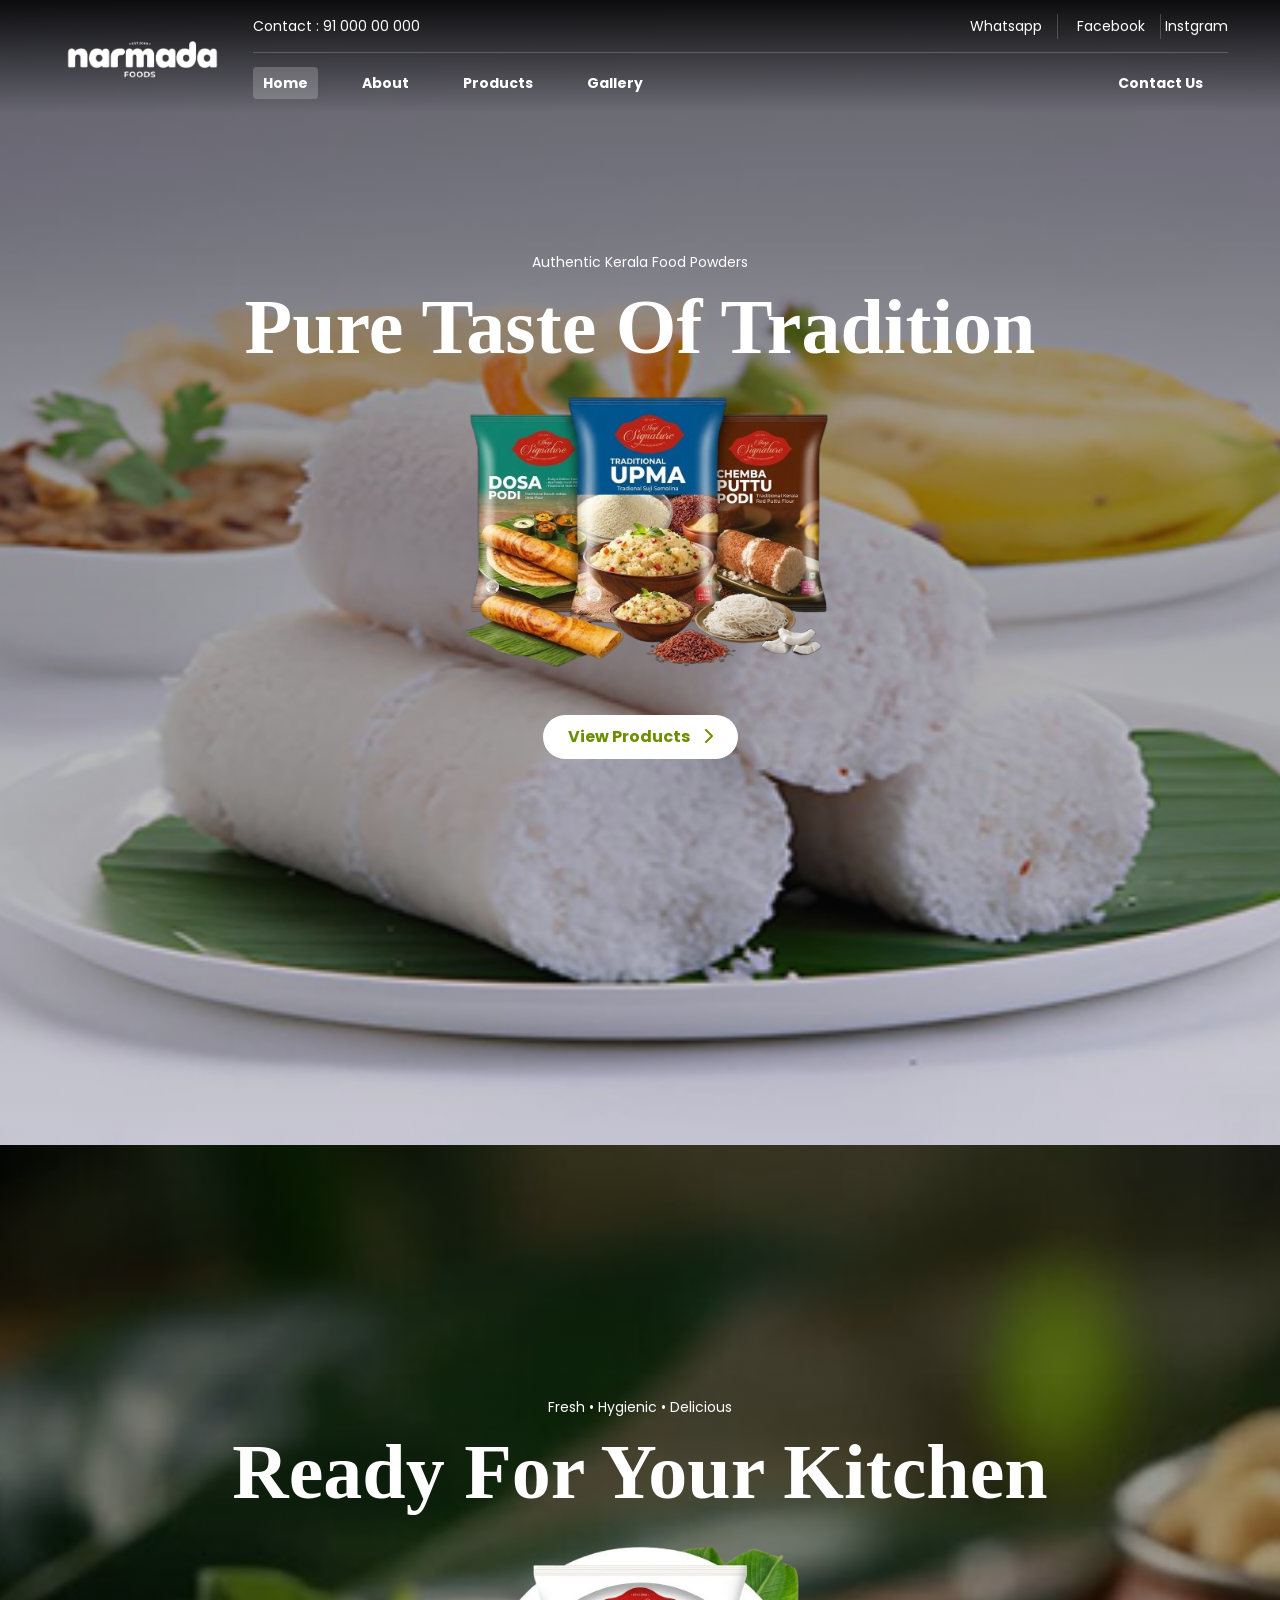
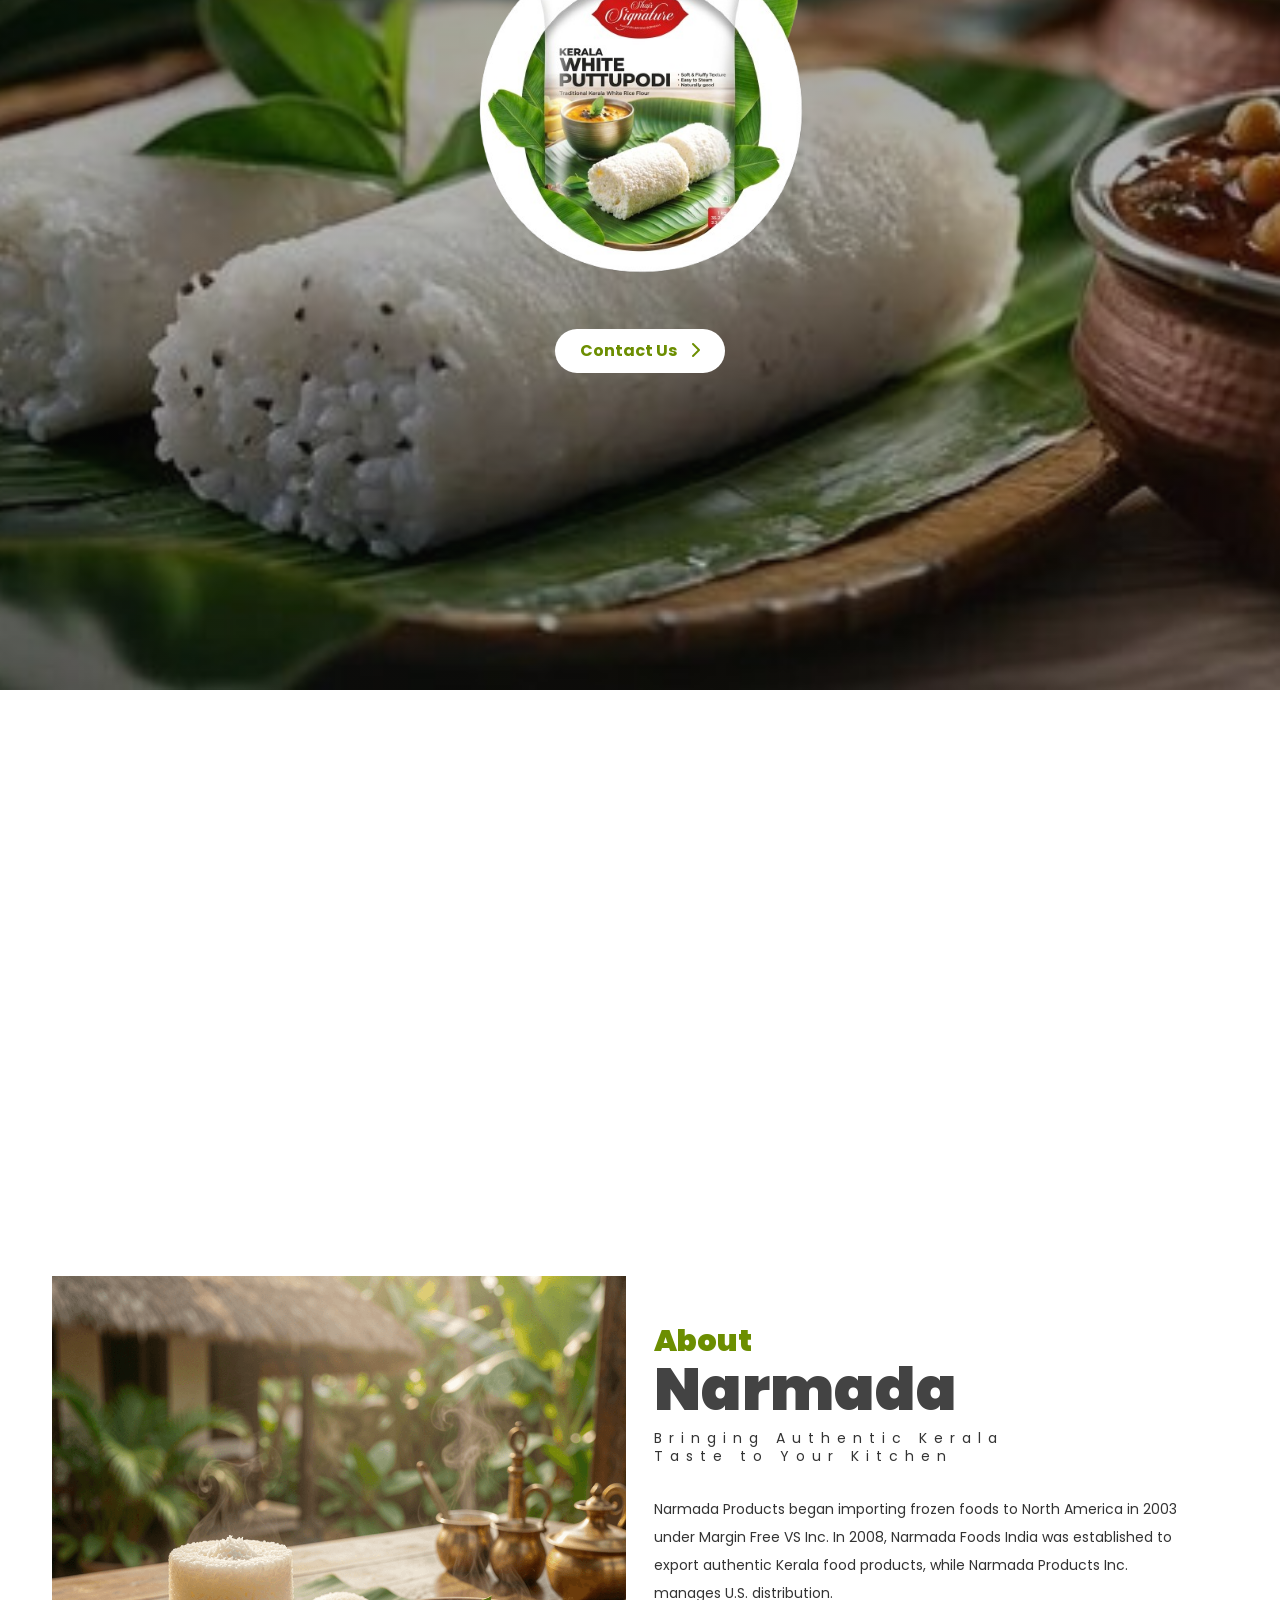
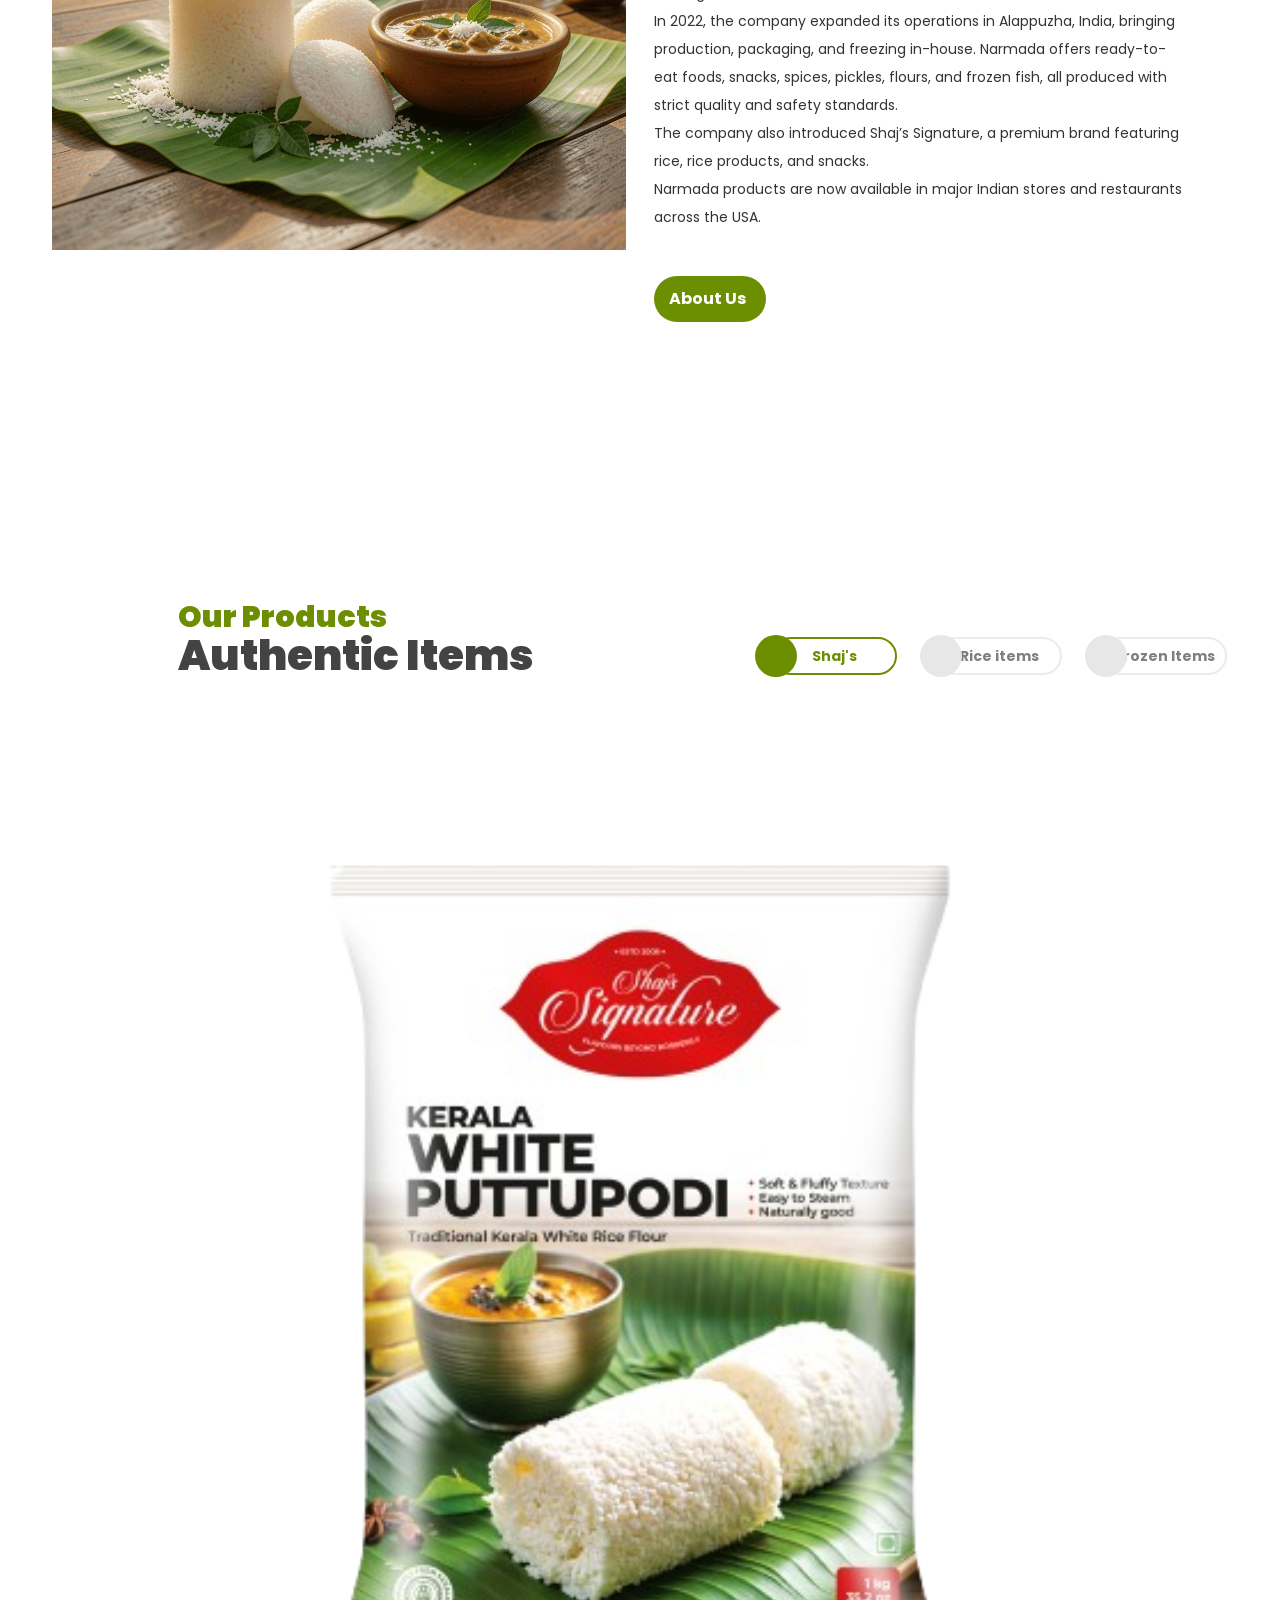
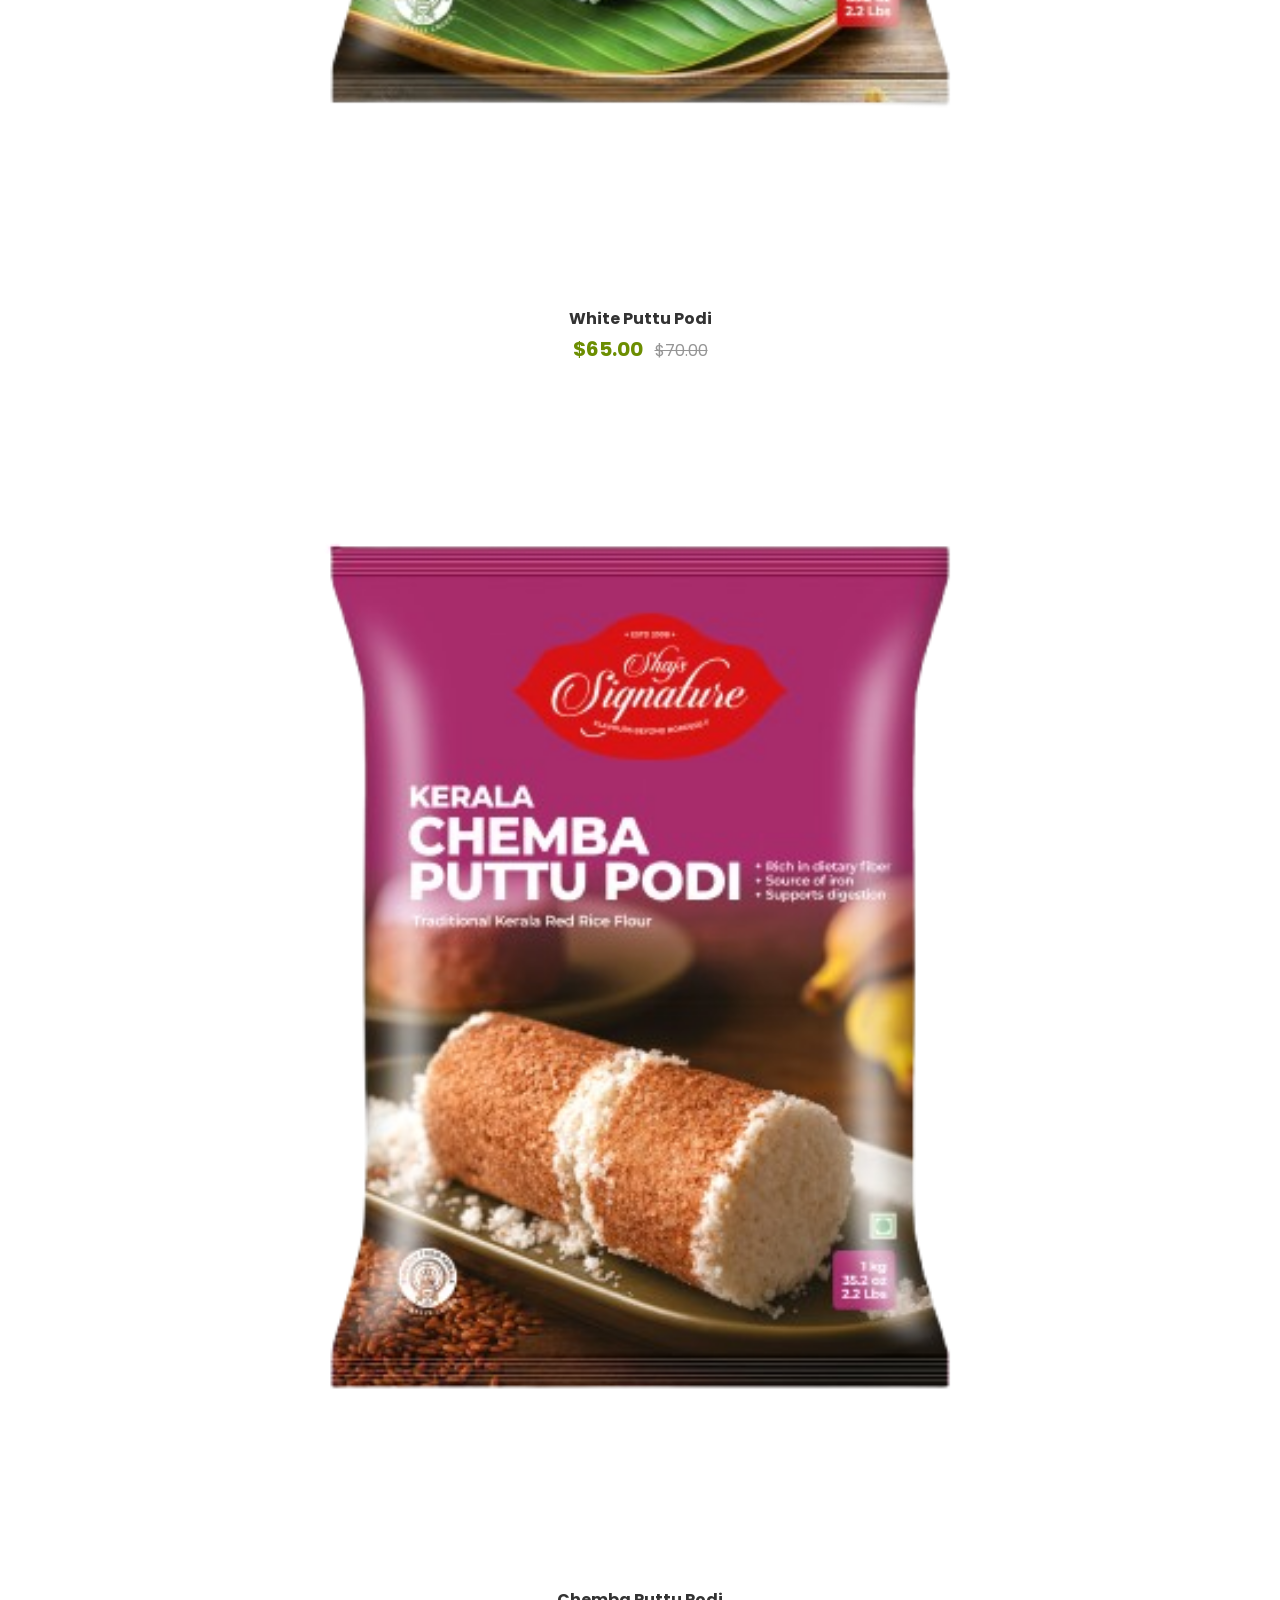
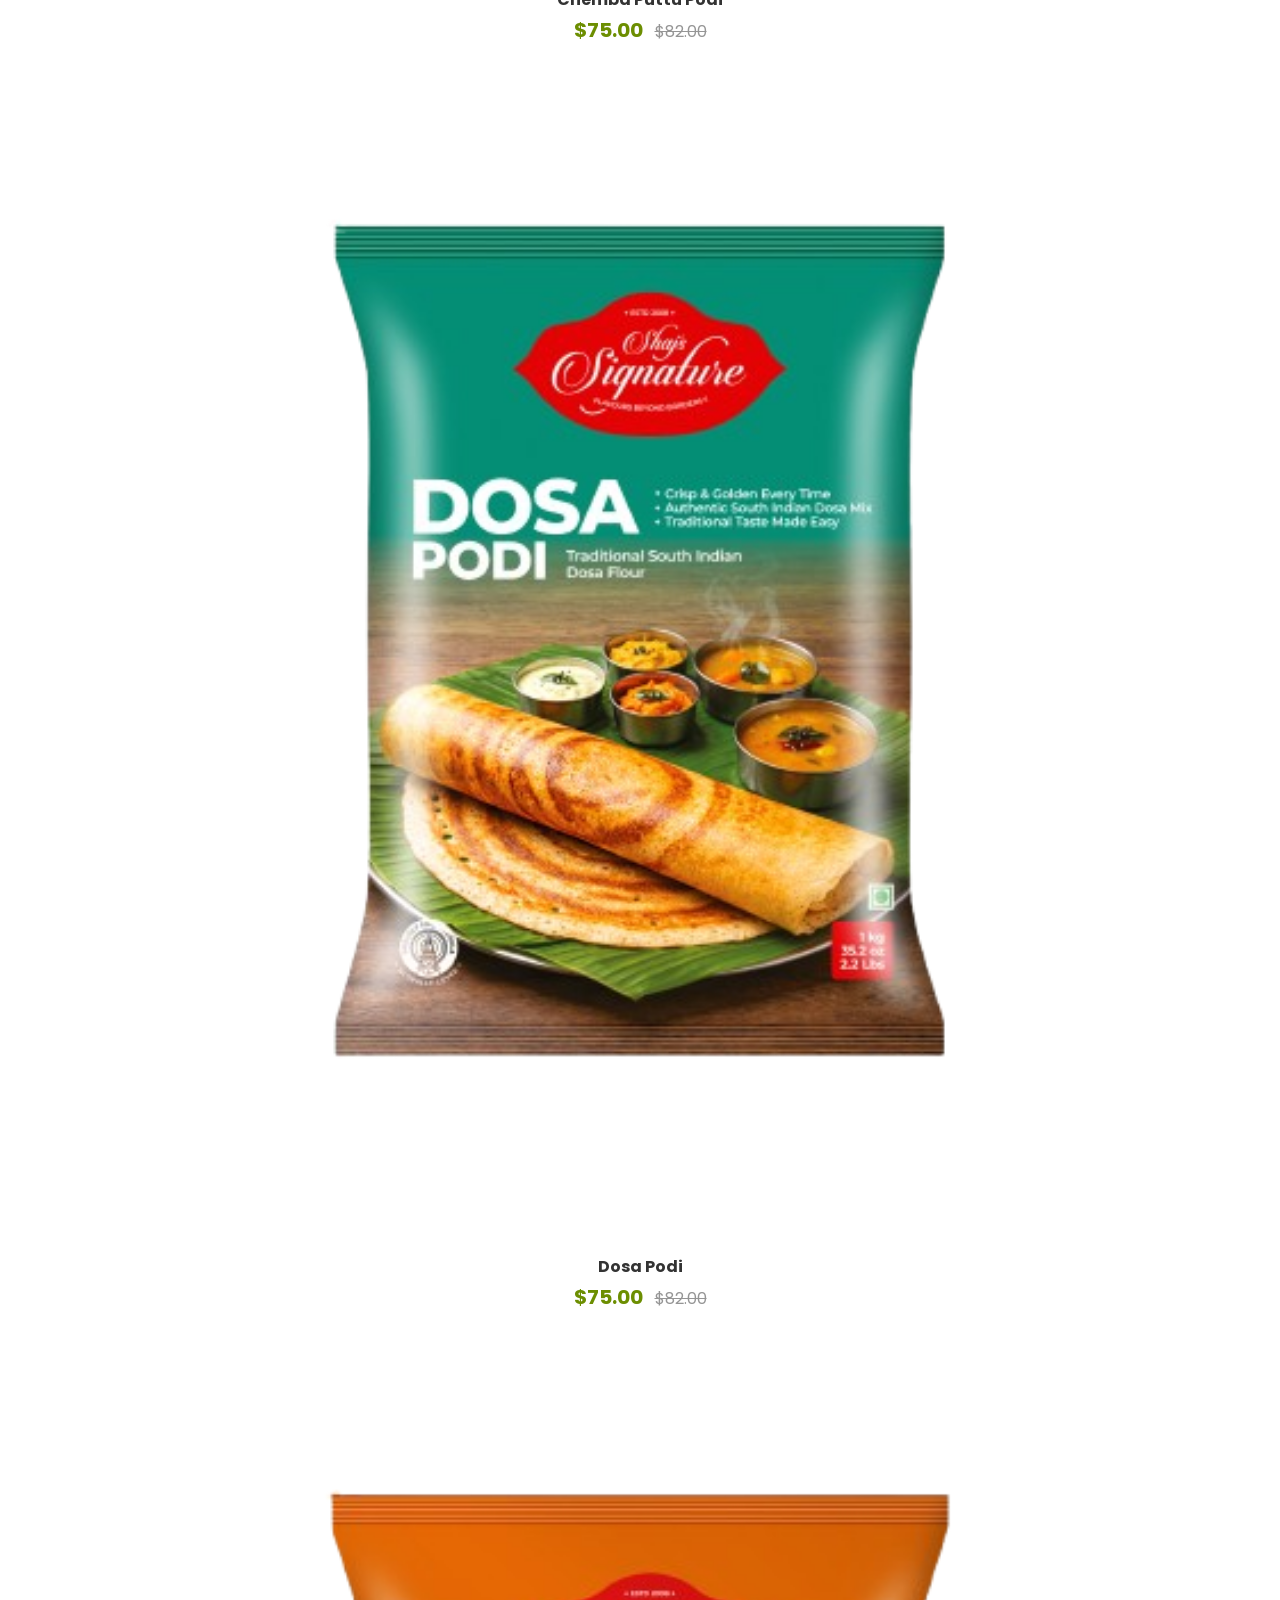
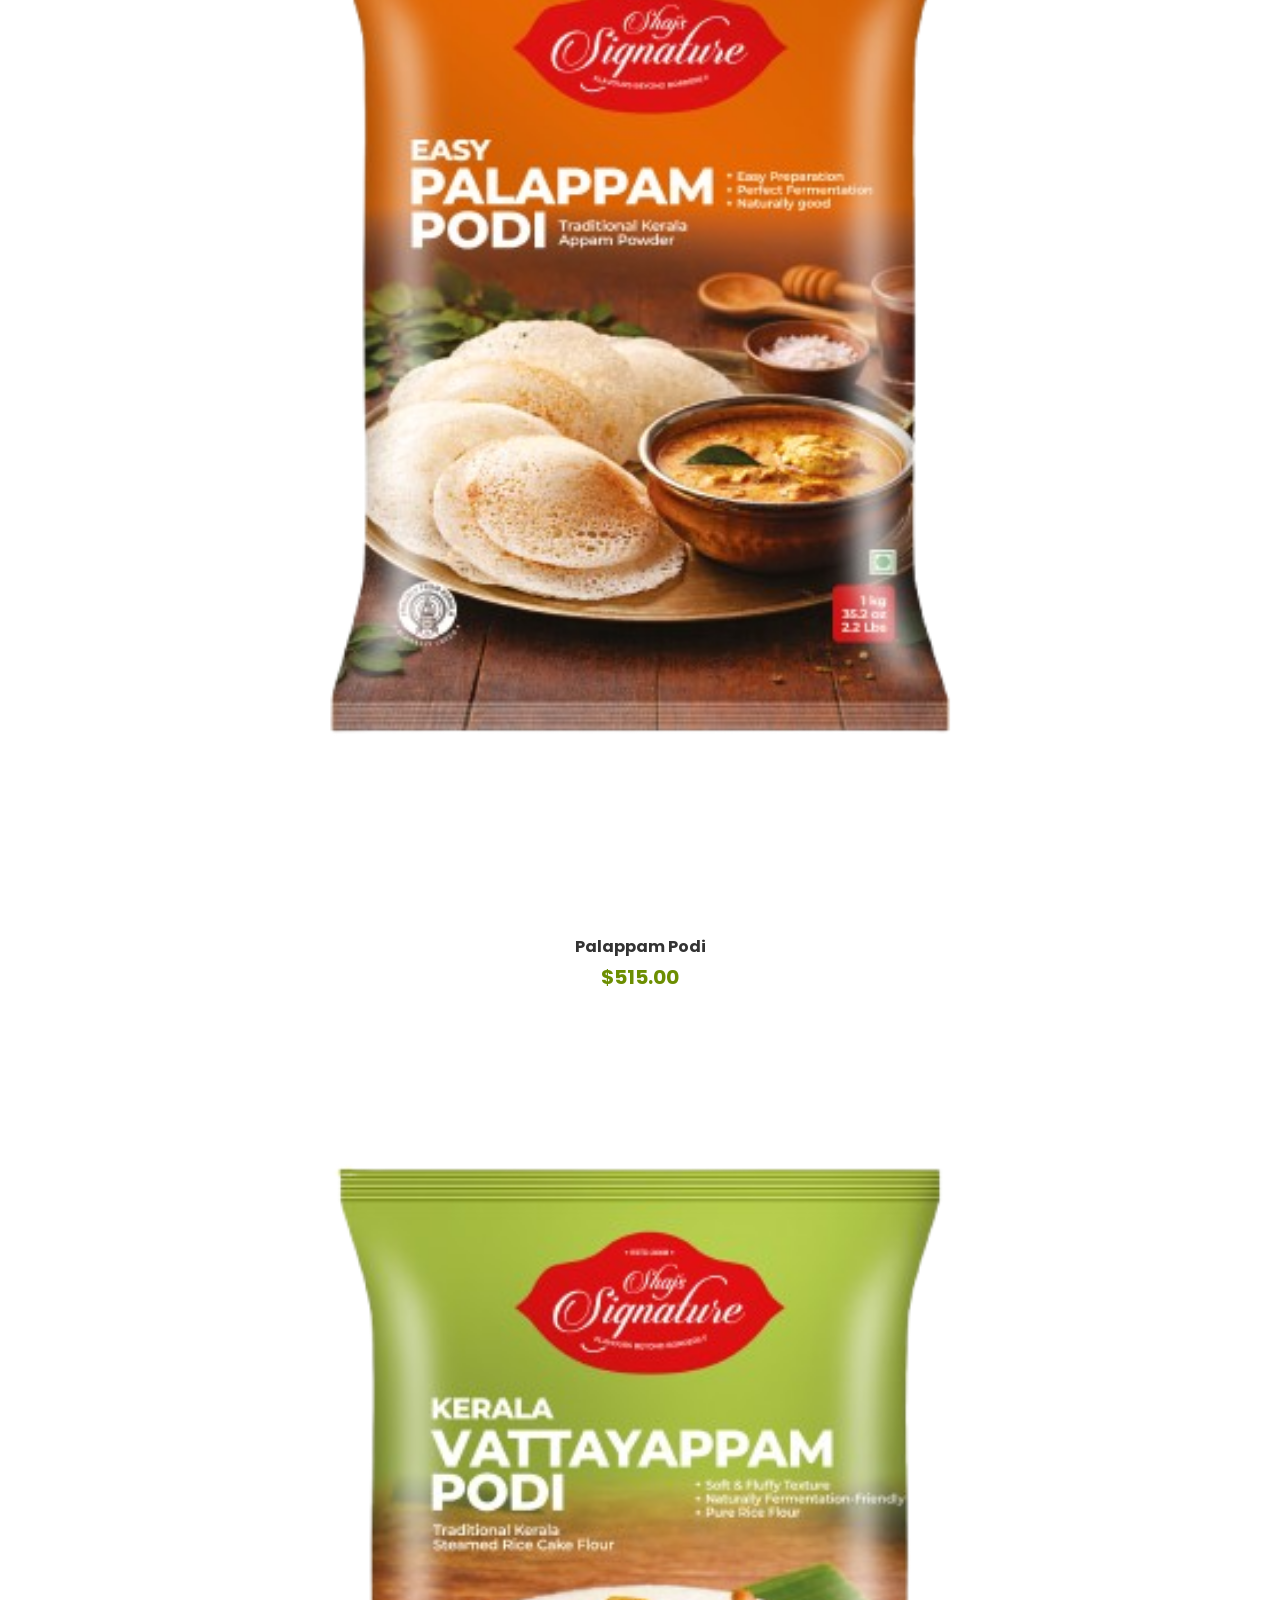
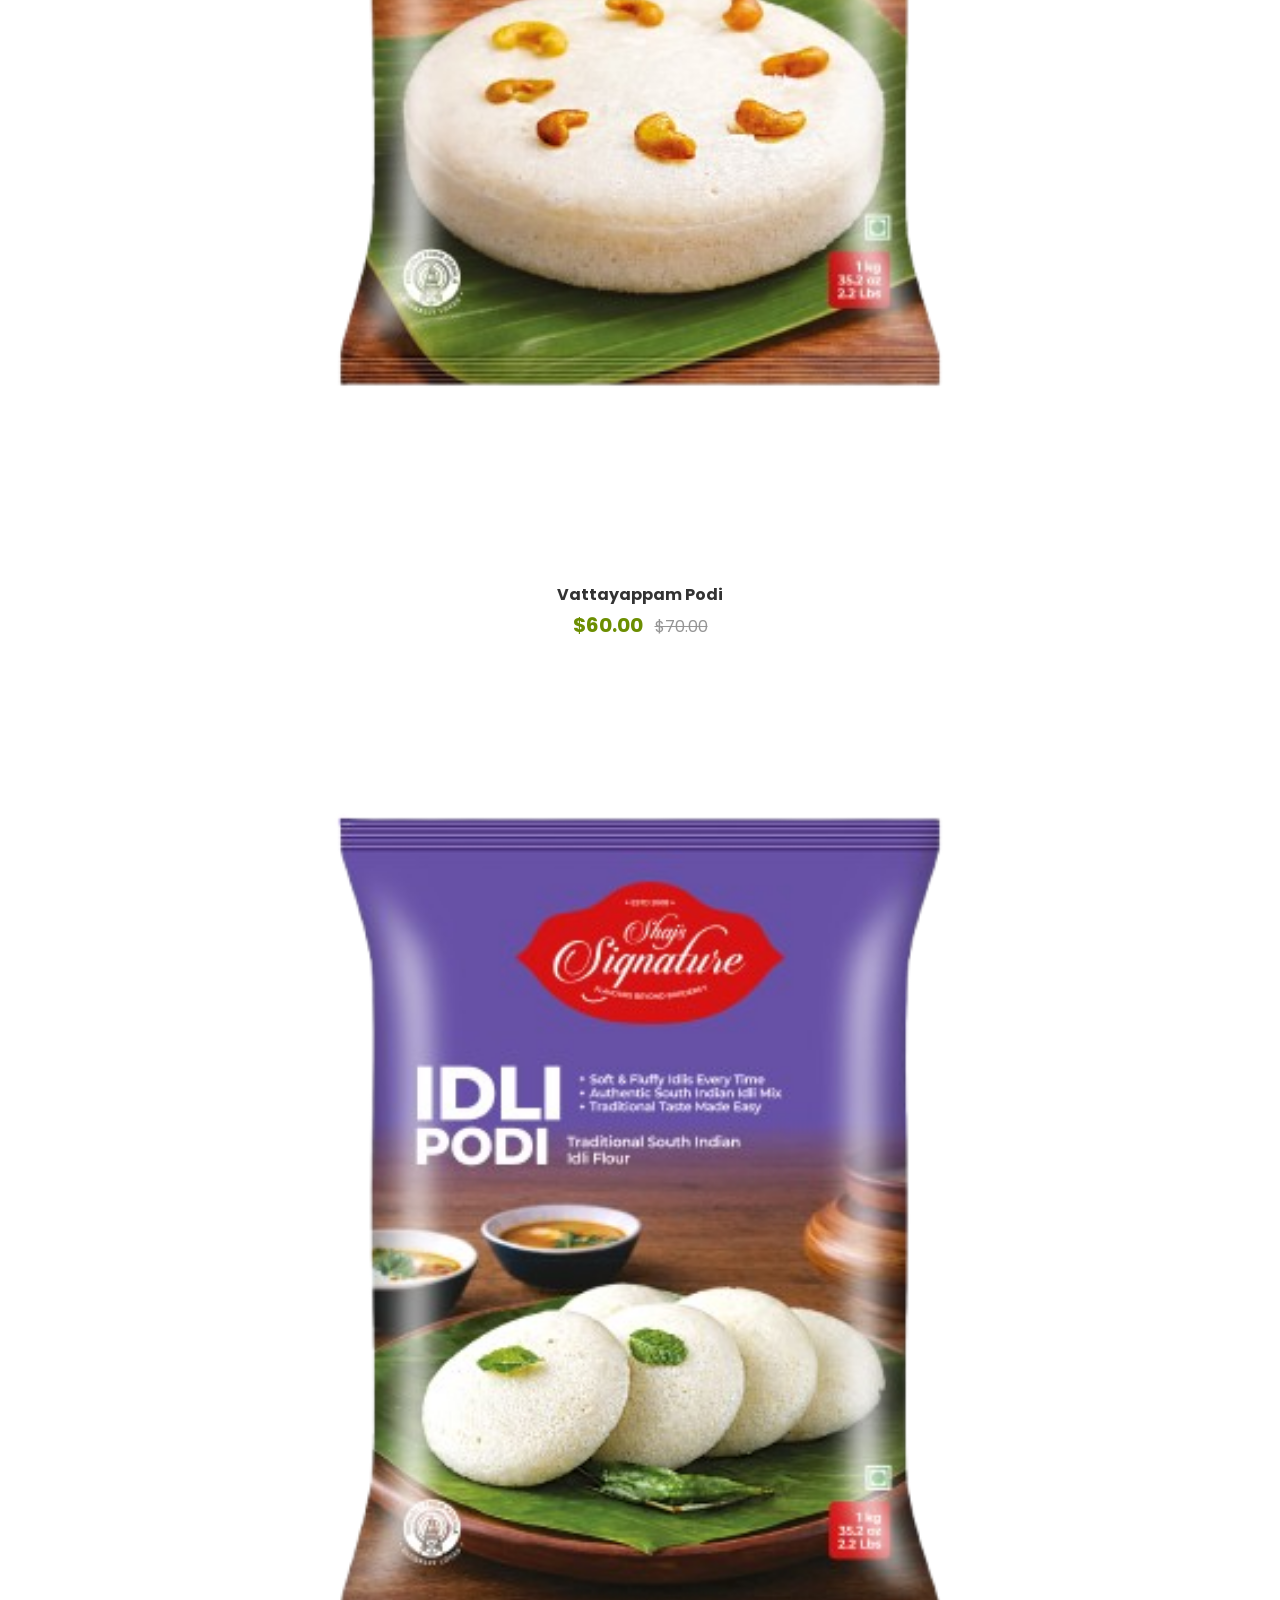
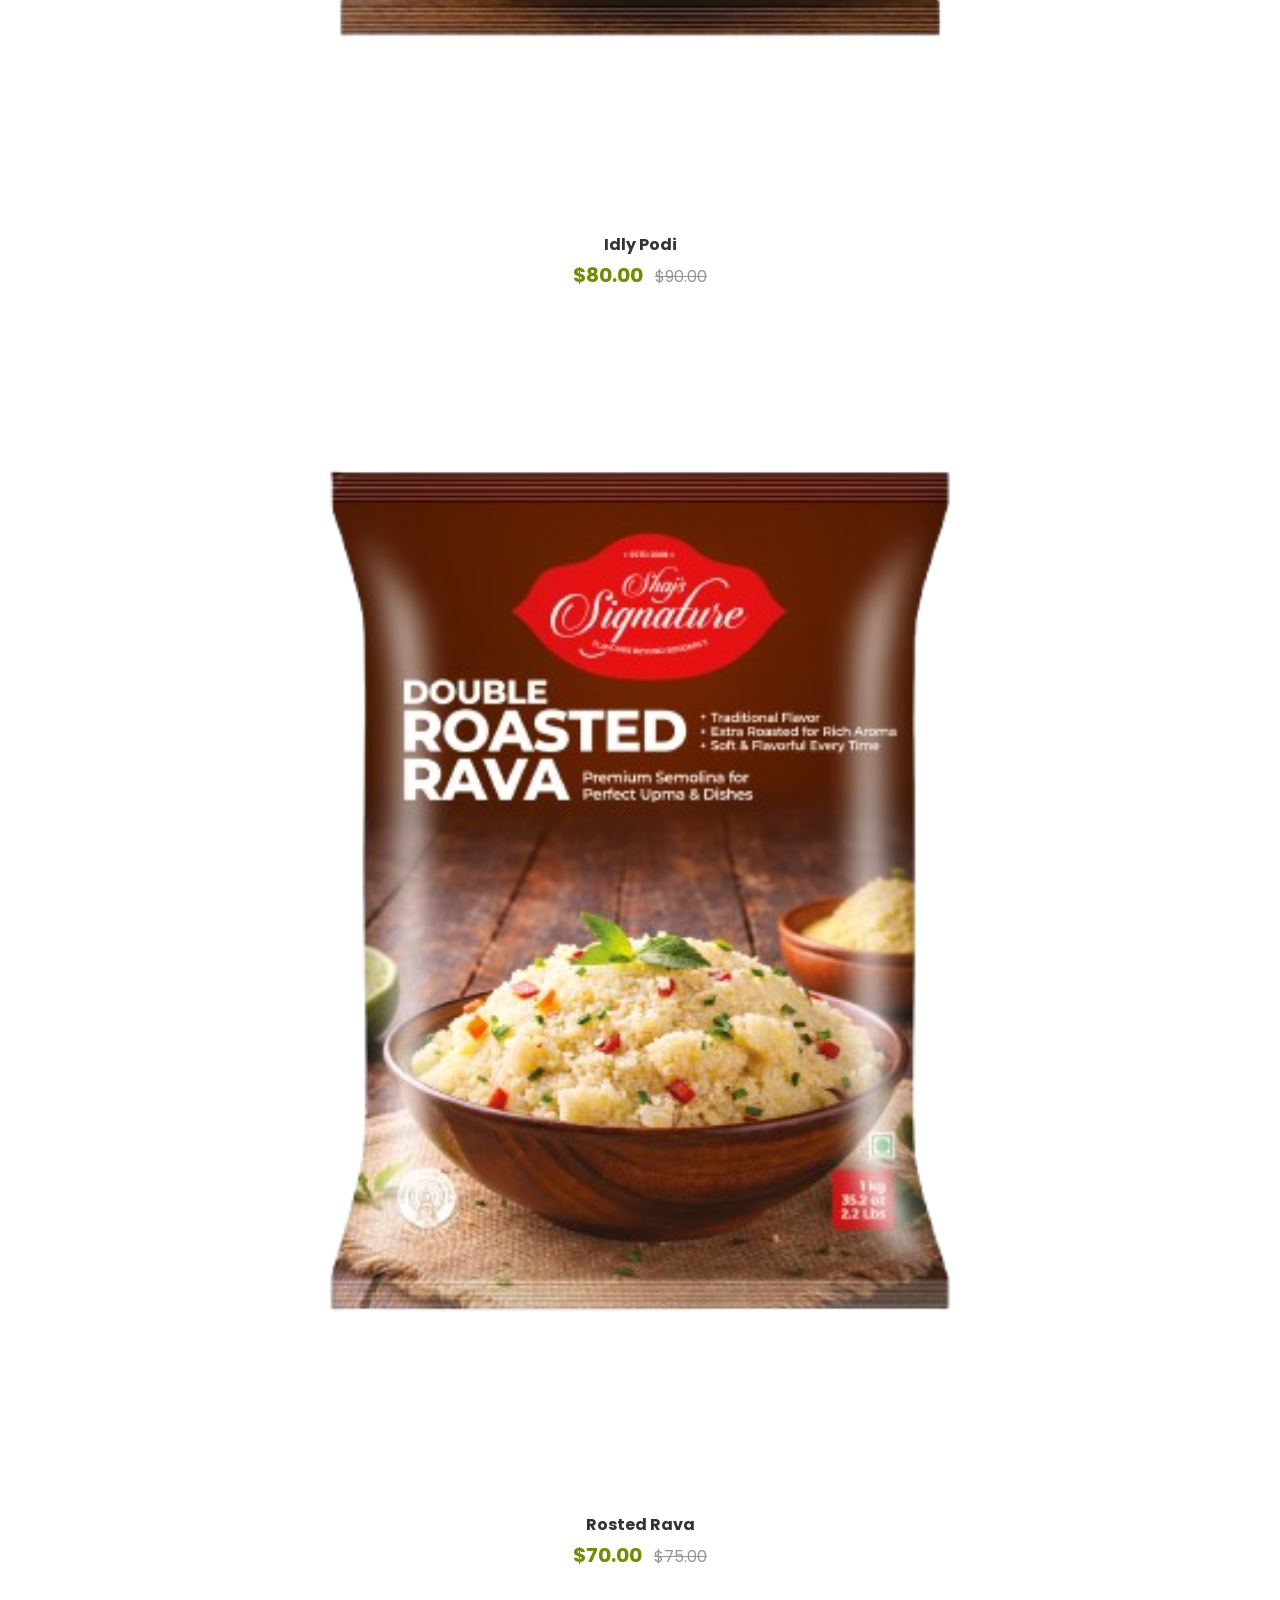
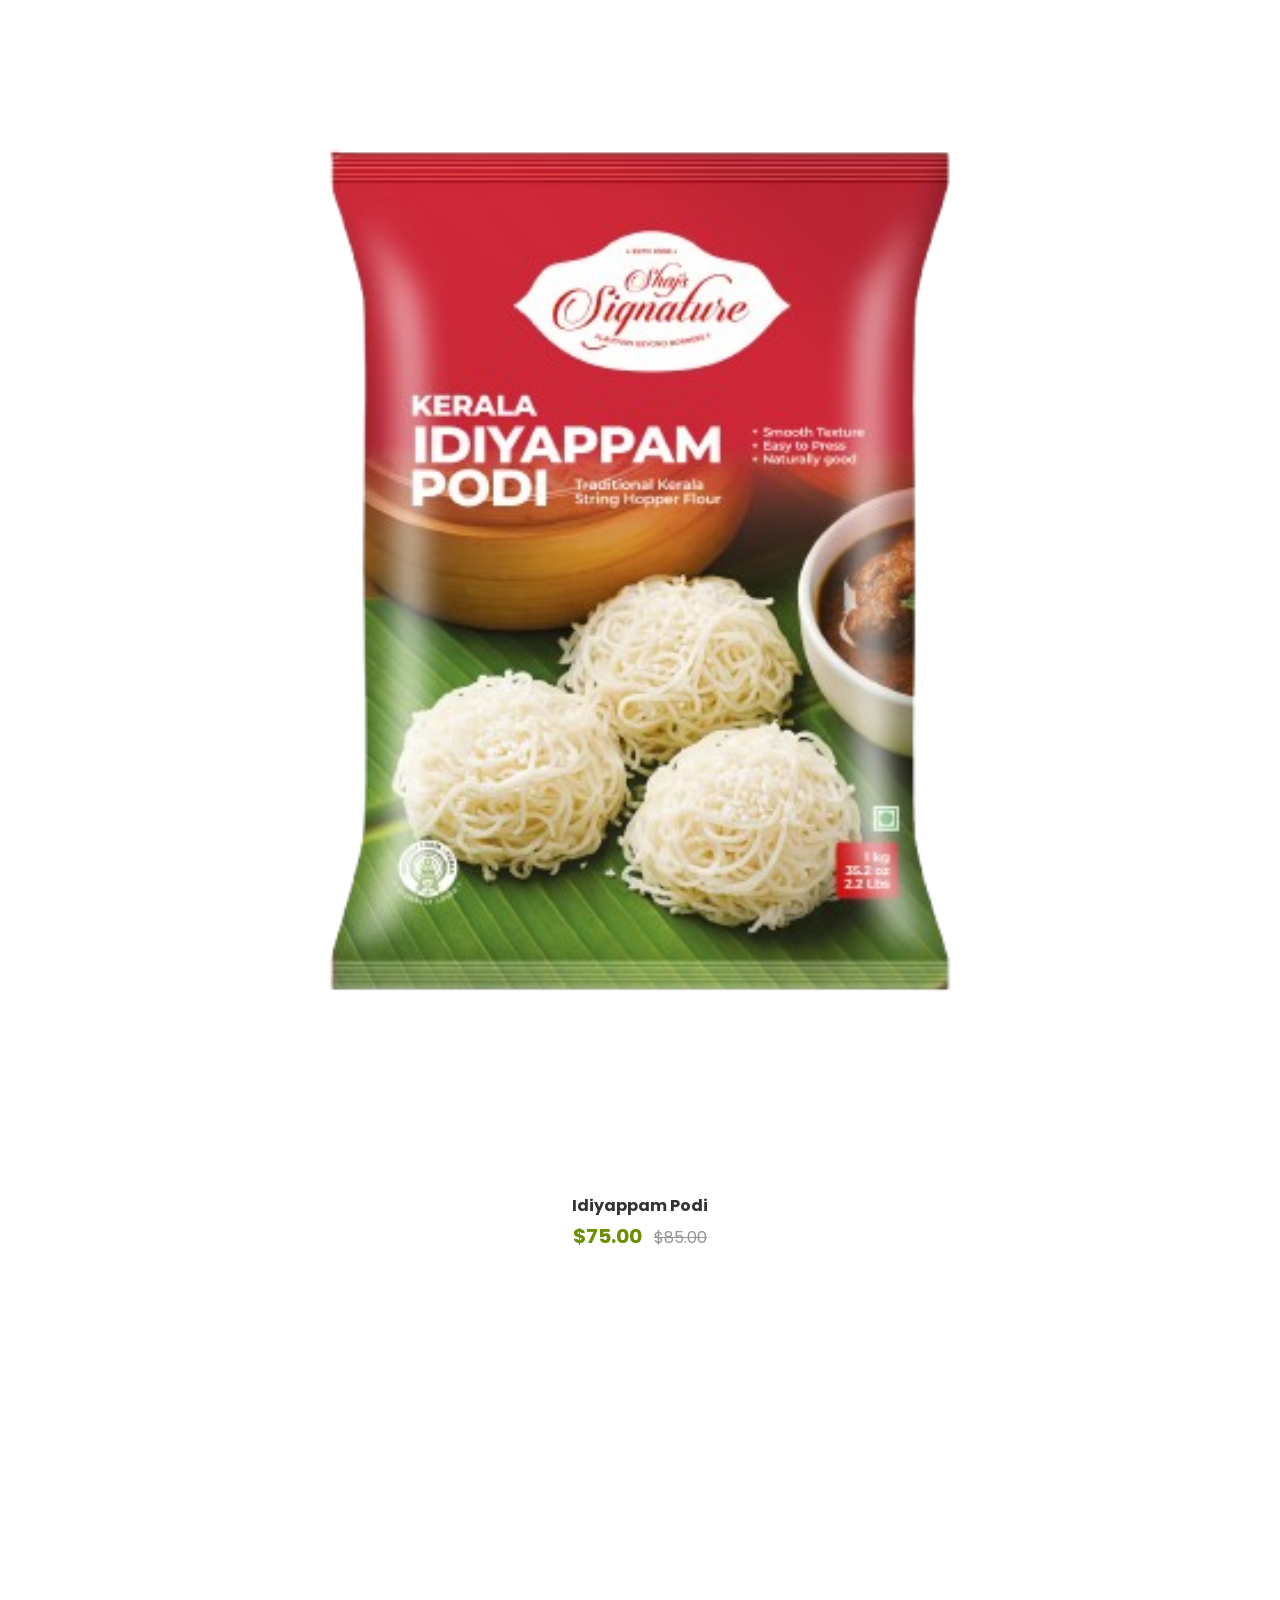
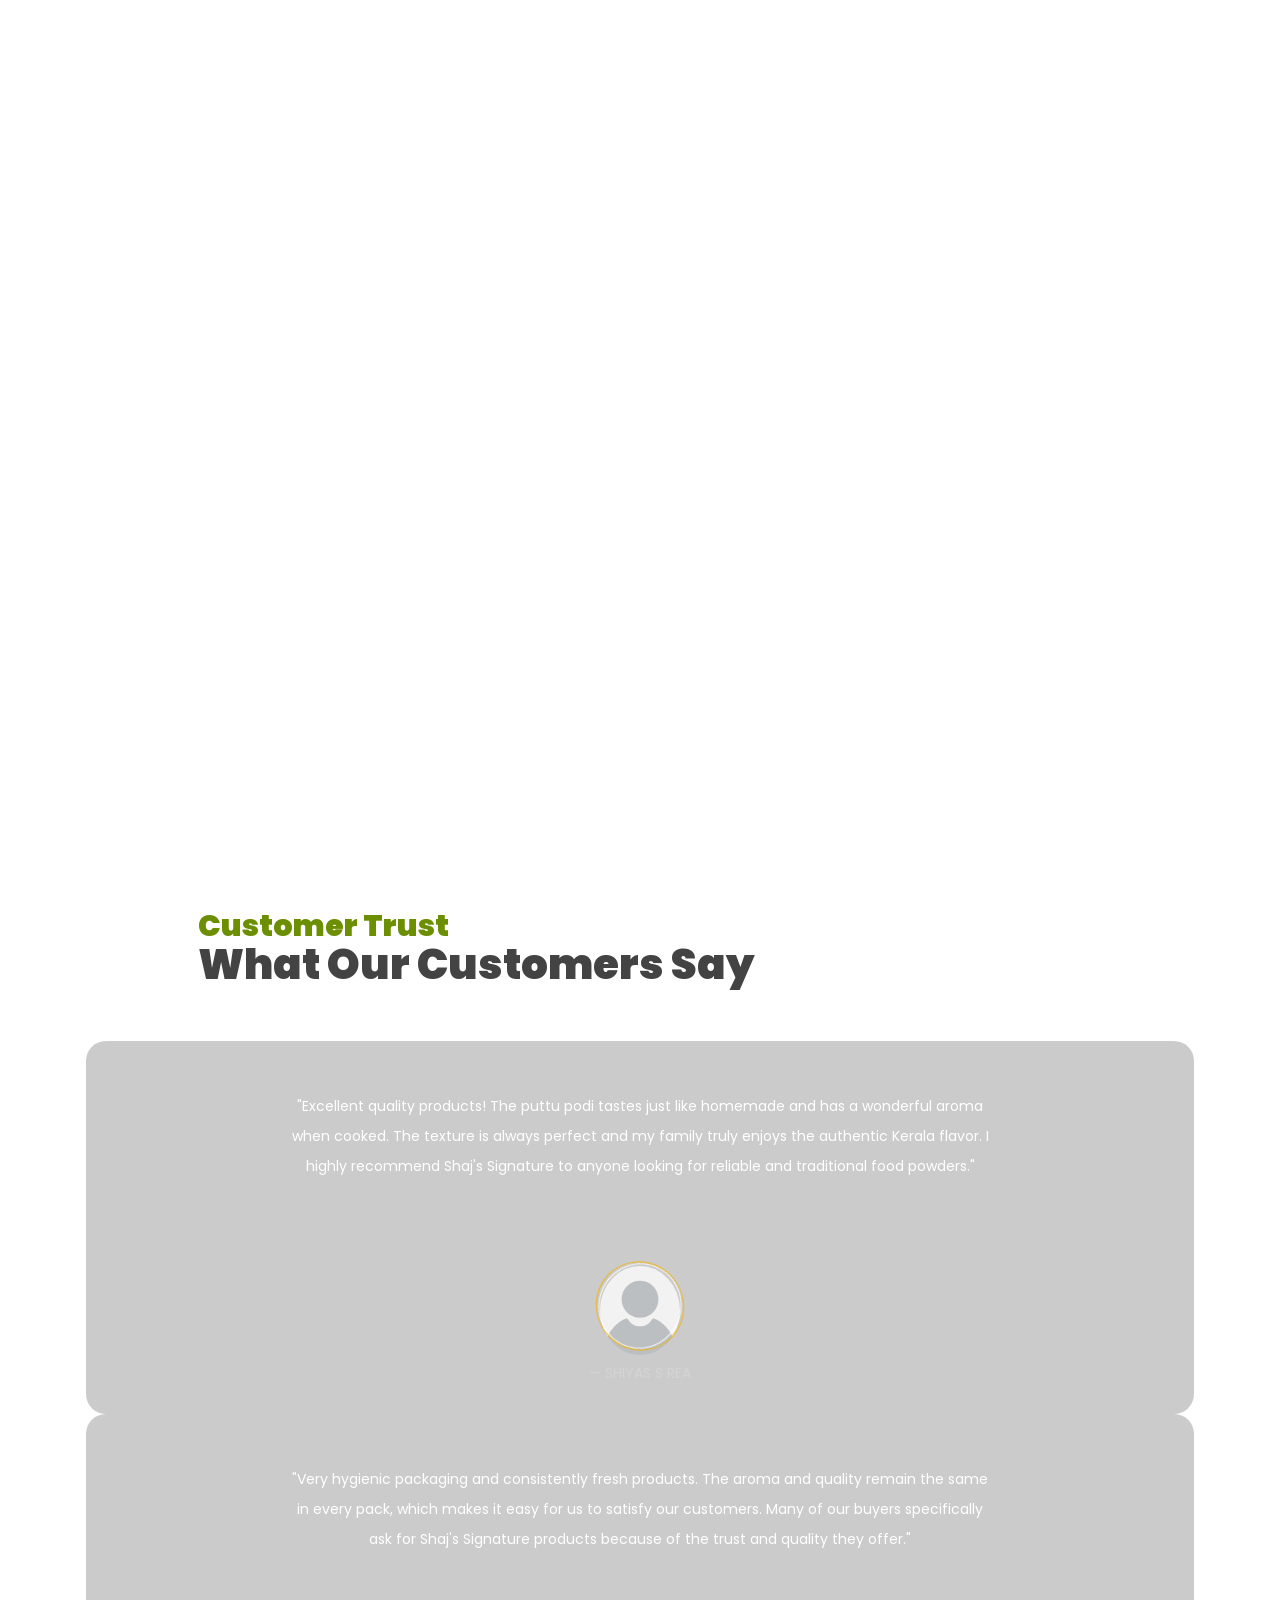
==== commit ae8af43b: "animation updates" ====
--- a/index.html
+++ b/index.html
@@ -1058,7 +1058,7 @@
                 </div>
                 <!--Single Choose Organic End-->
                 <!--Single Choose Organic Start-->
-                <div class="single-choose-organic text-center mb-40">
+                <div class="single-choose-organic text-center mb-40 fade-in-up">
                   <div class="organic-icon">
                     <i class="fa-solid fa-snowflake"></i>
                   </div>
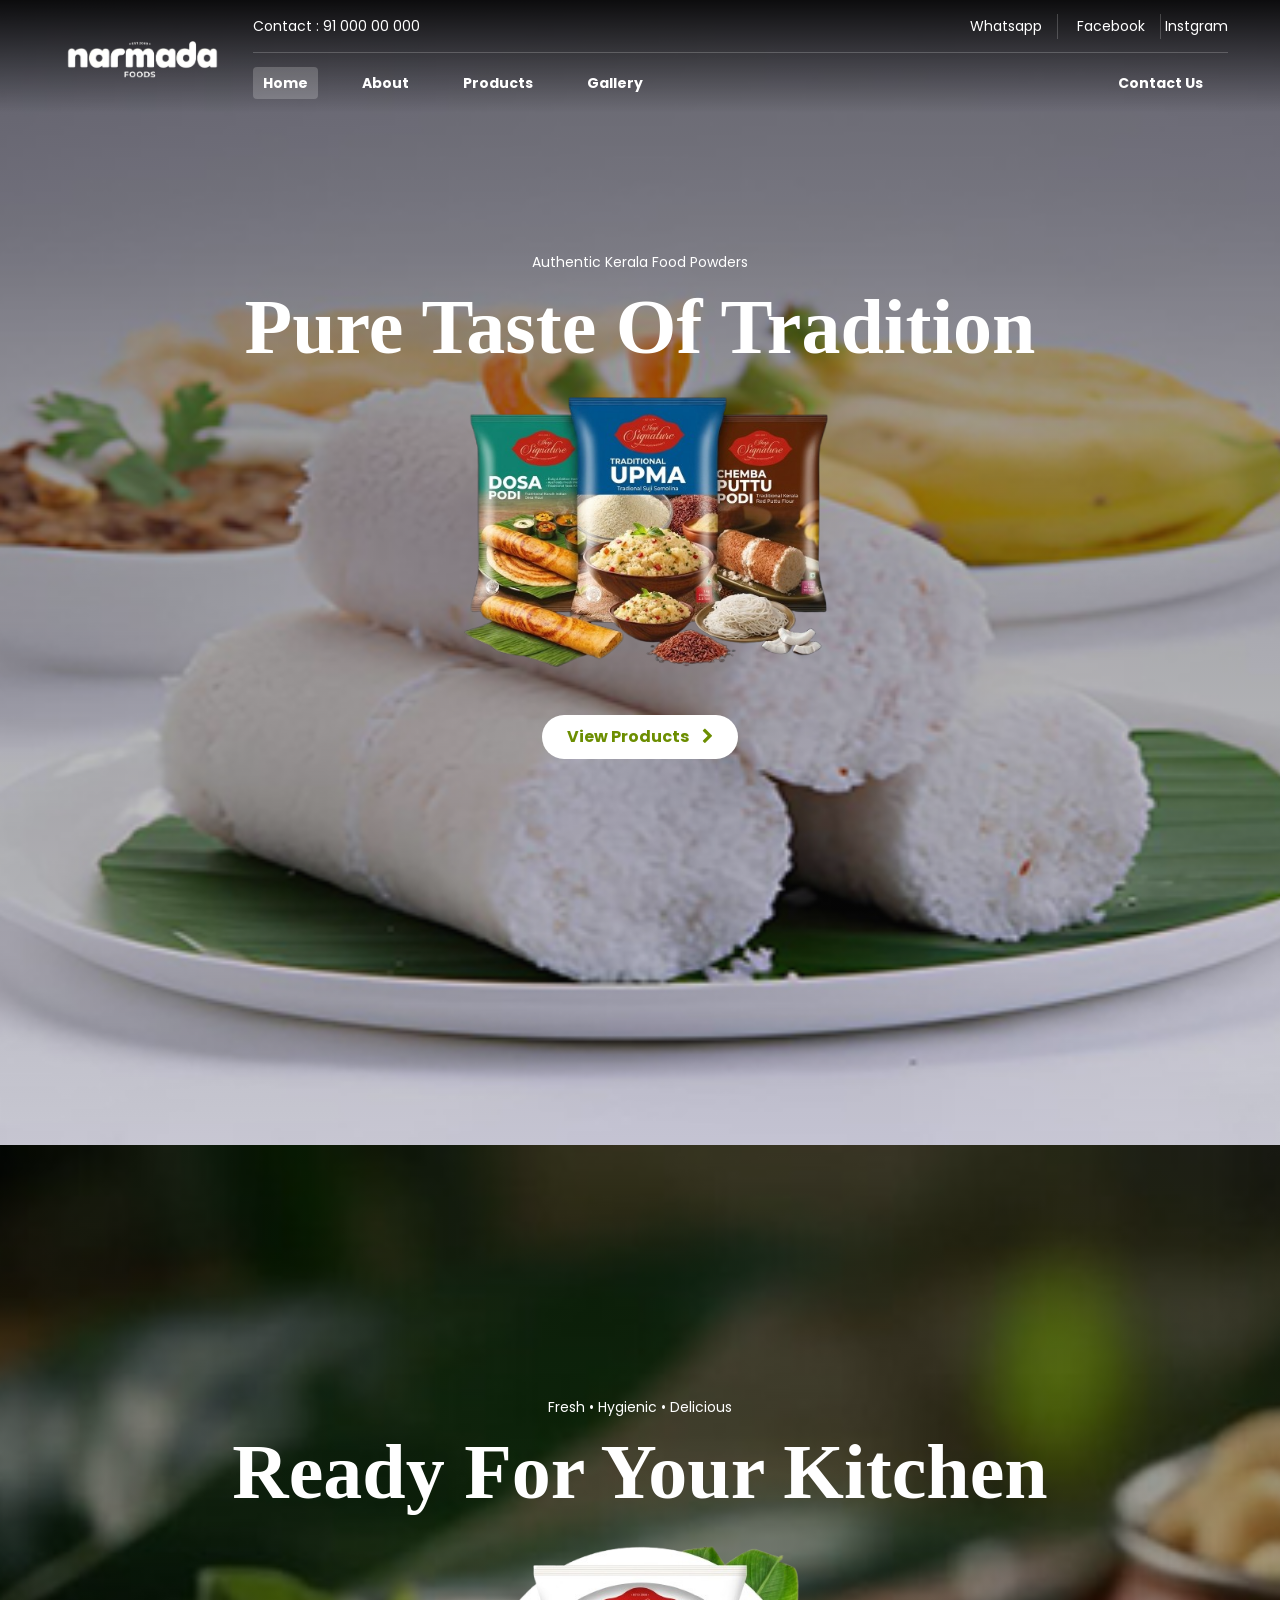
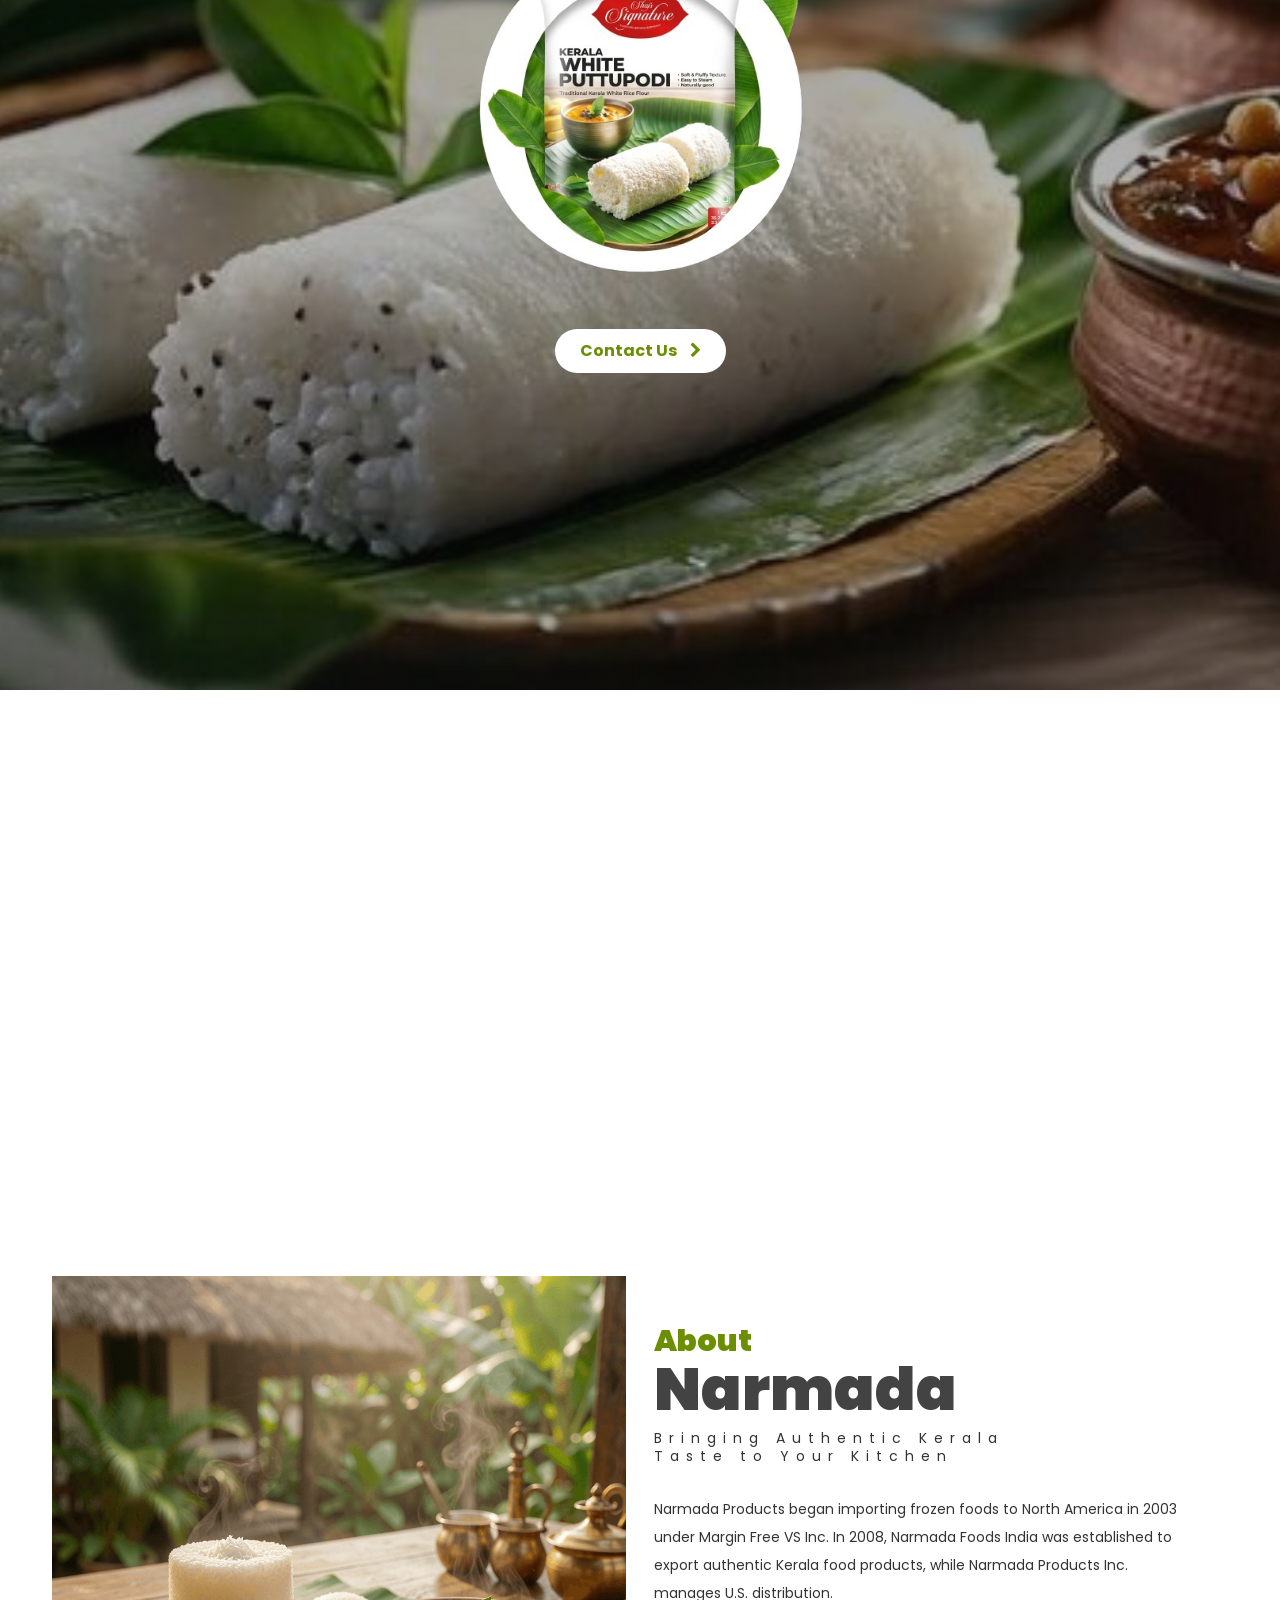
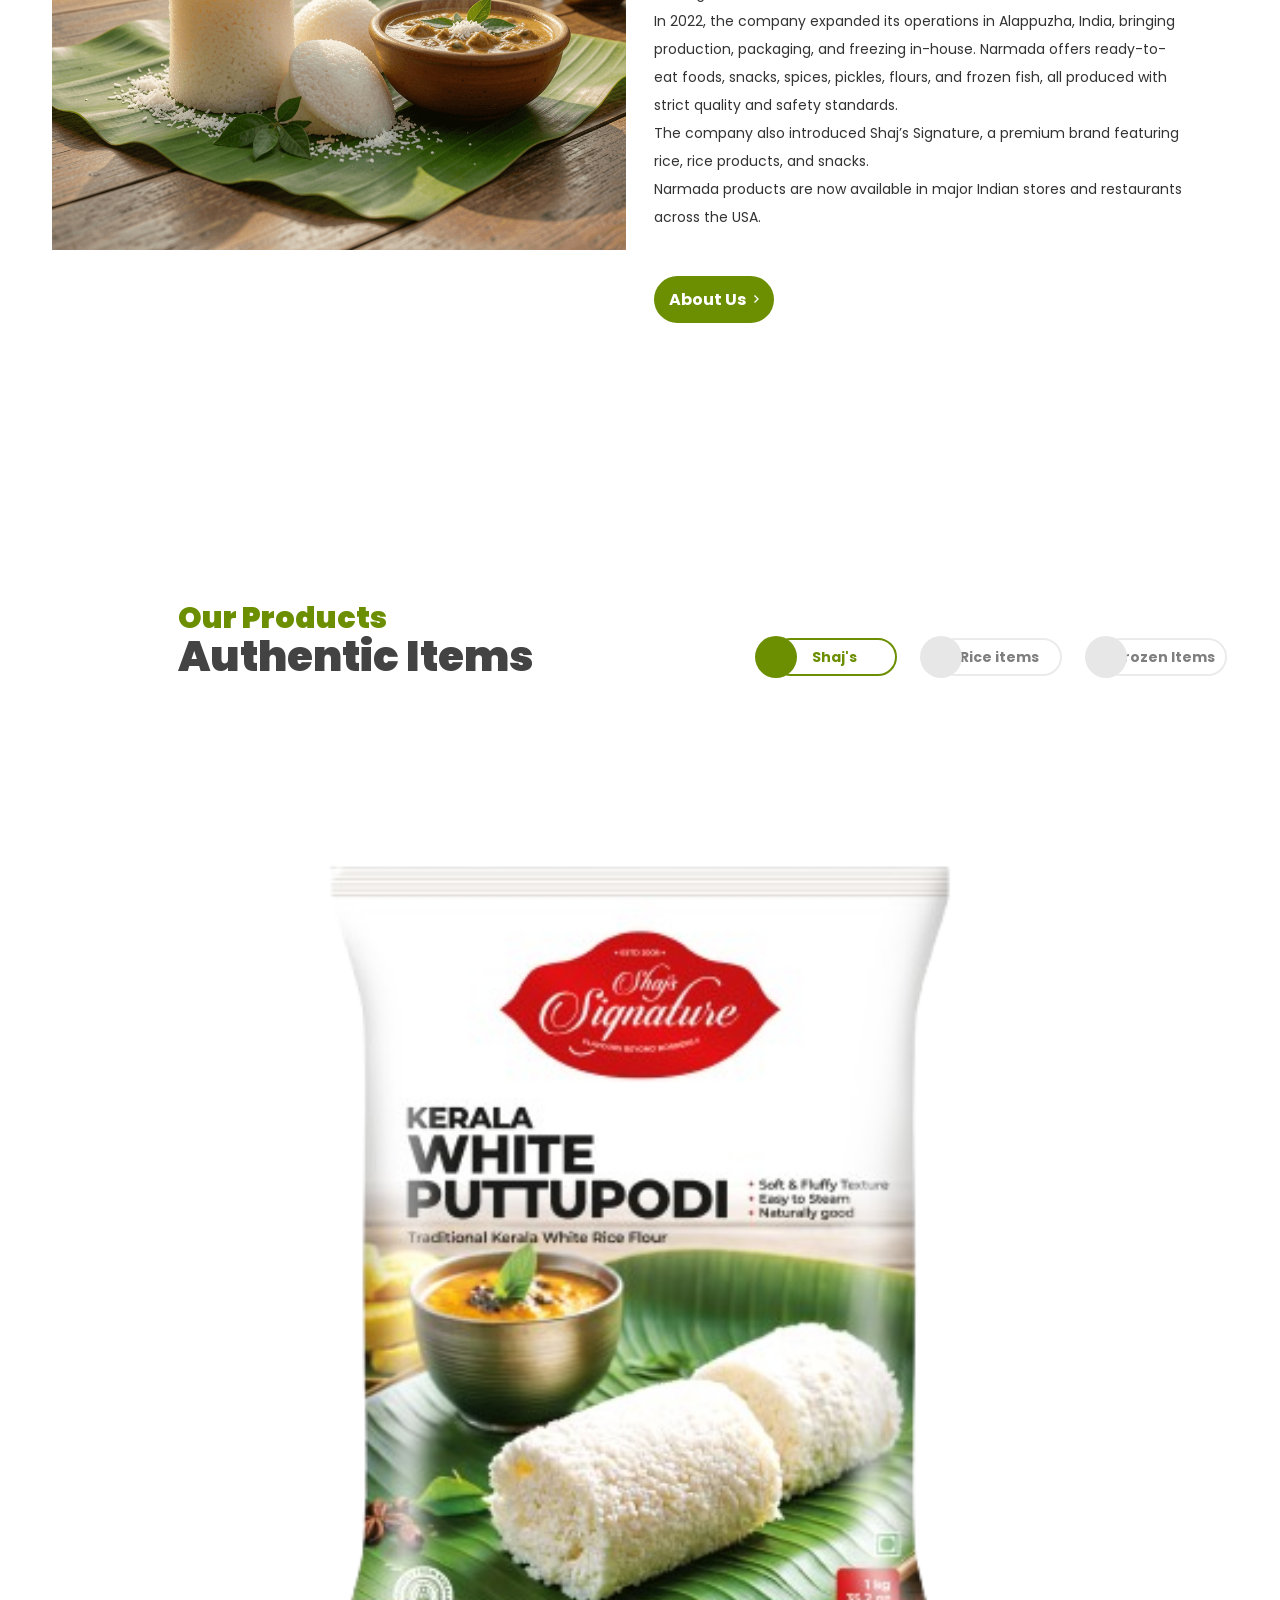
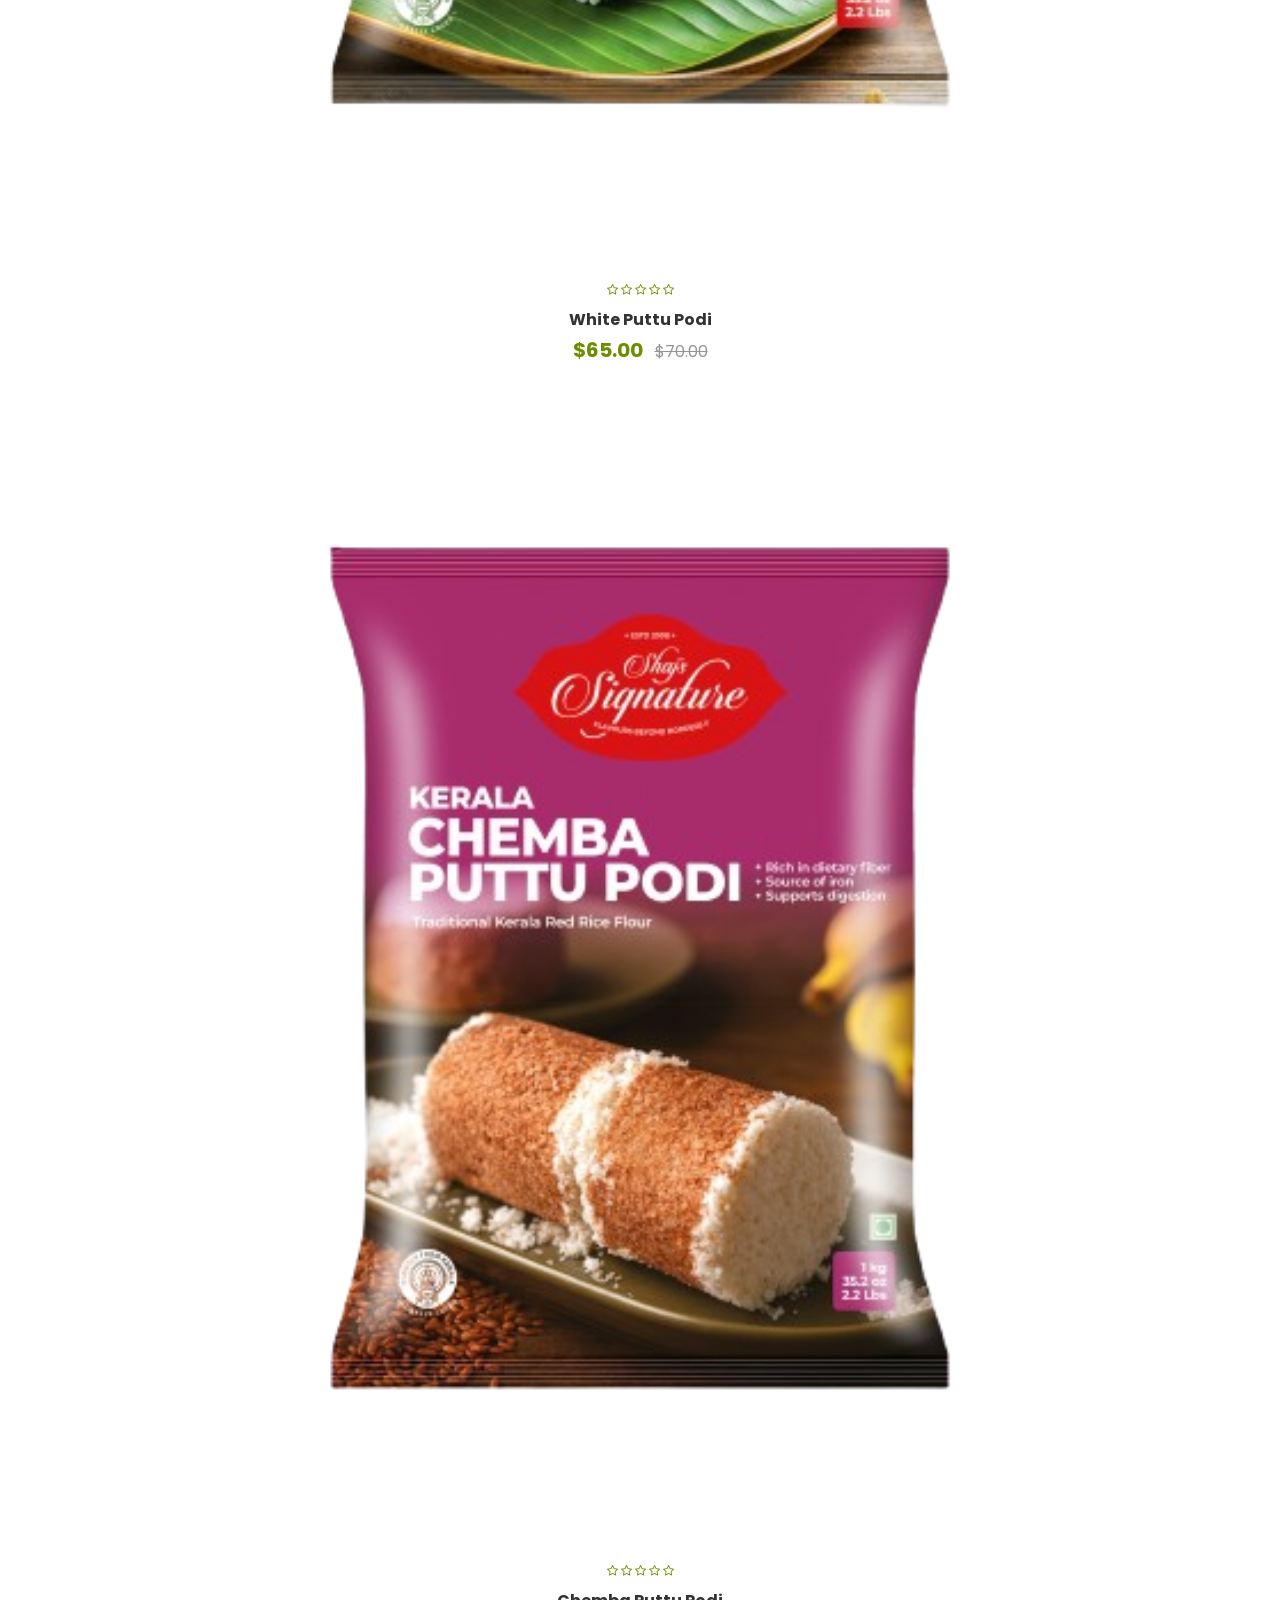
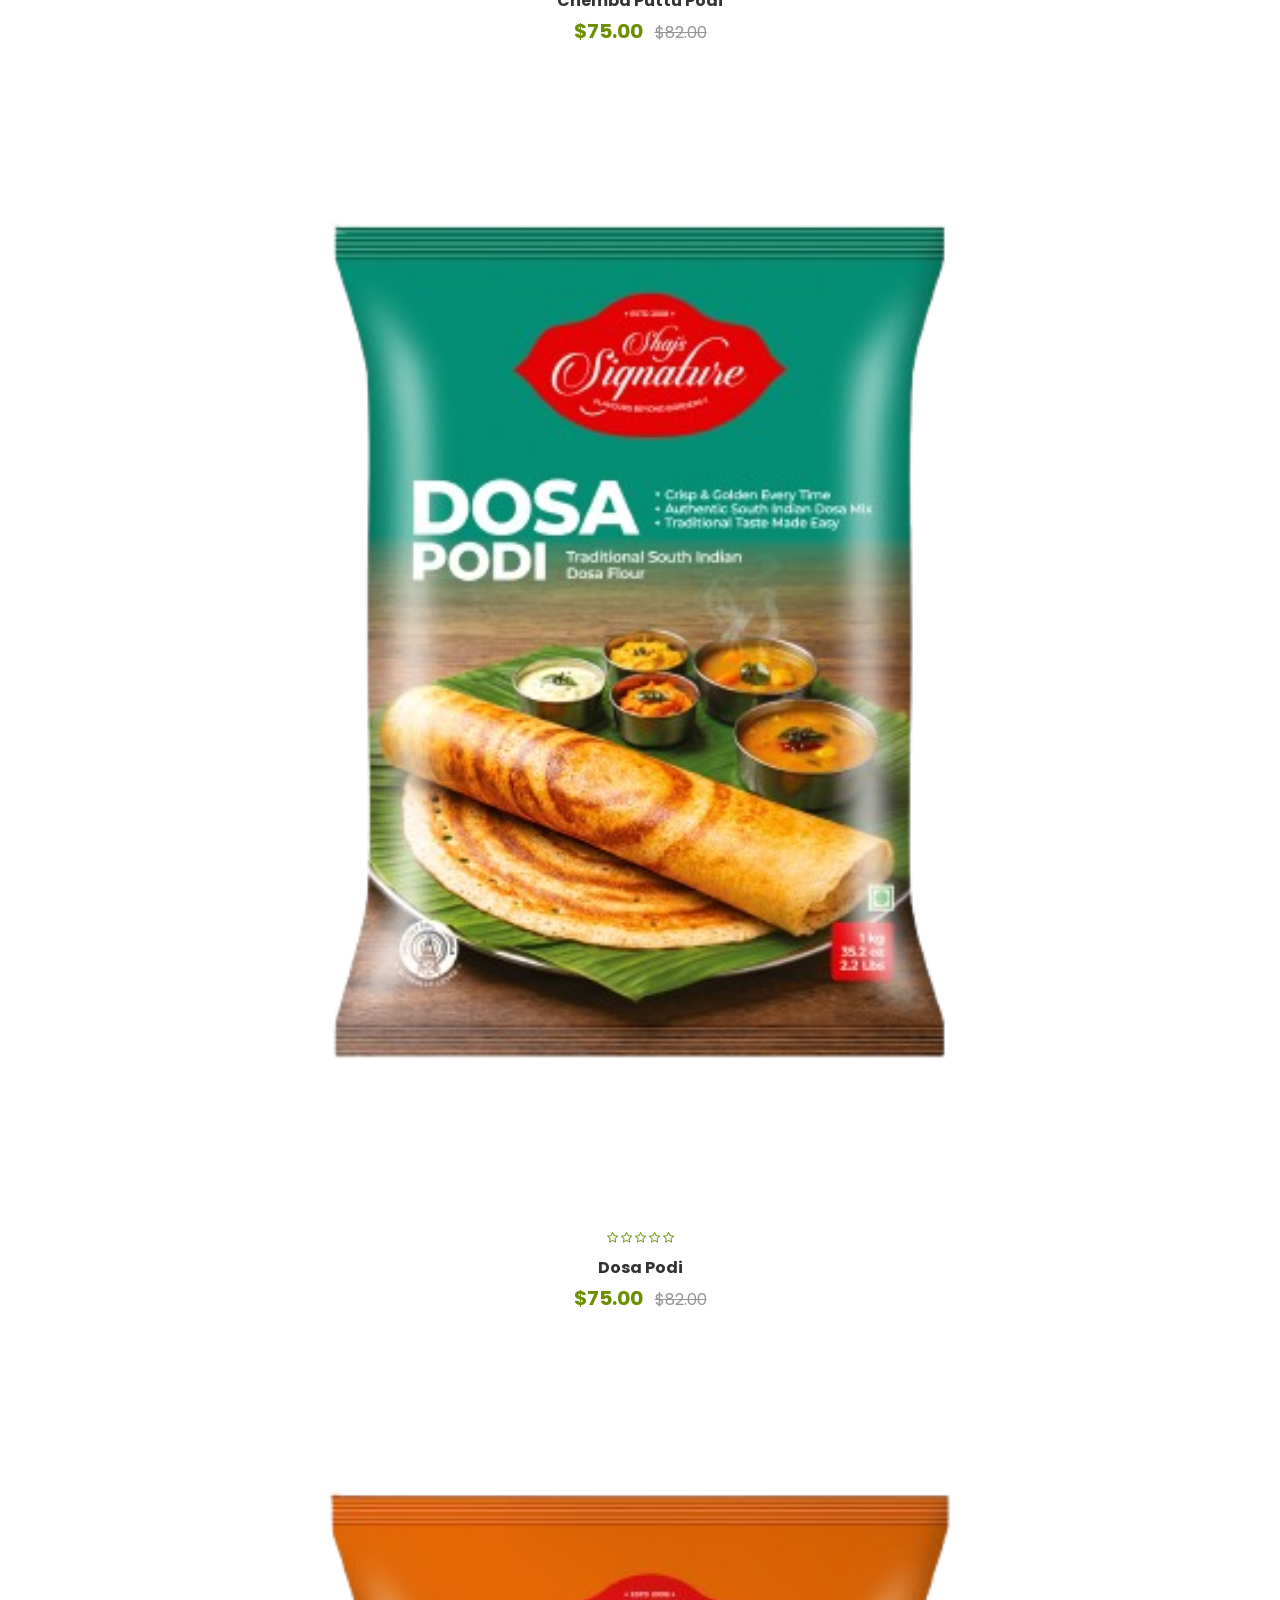
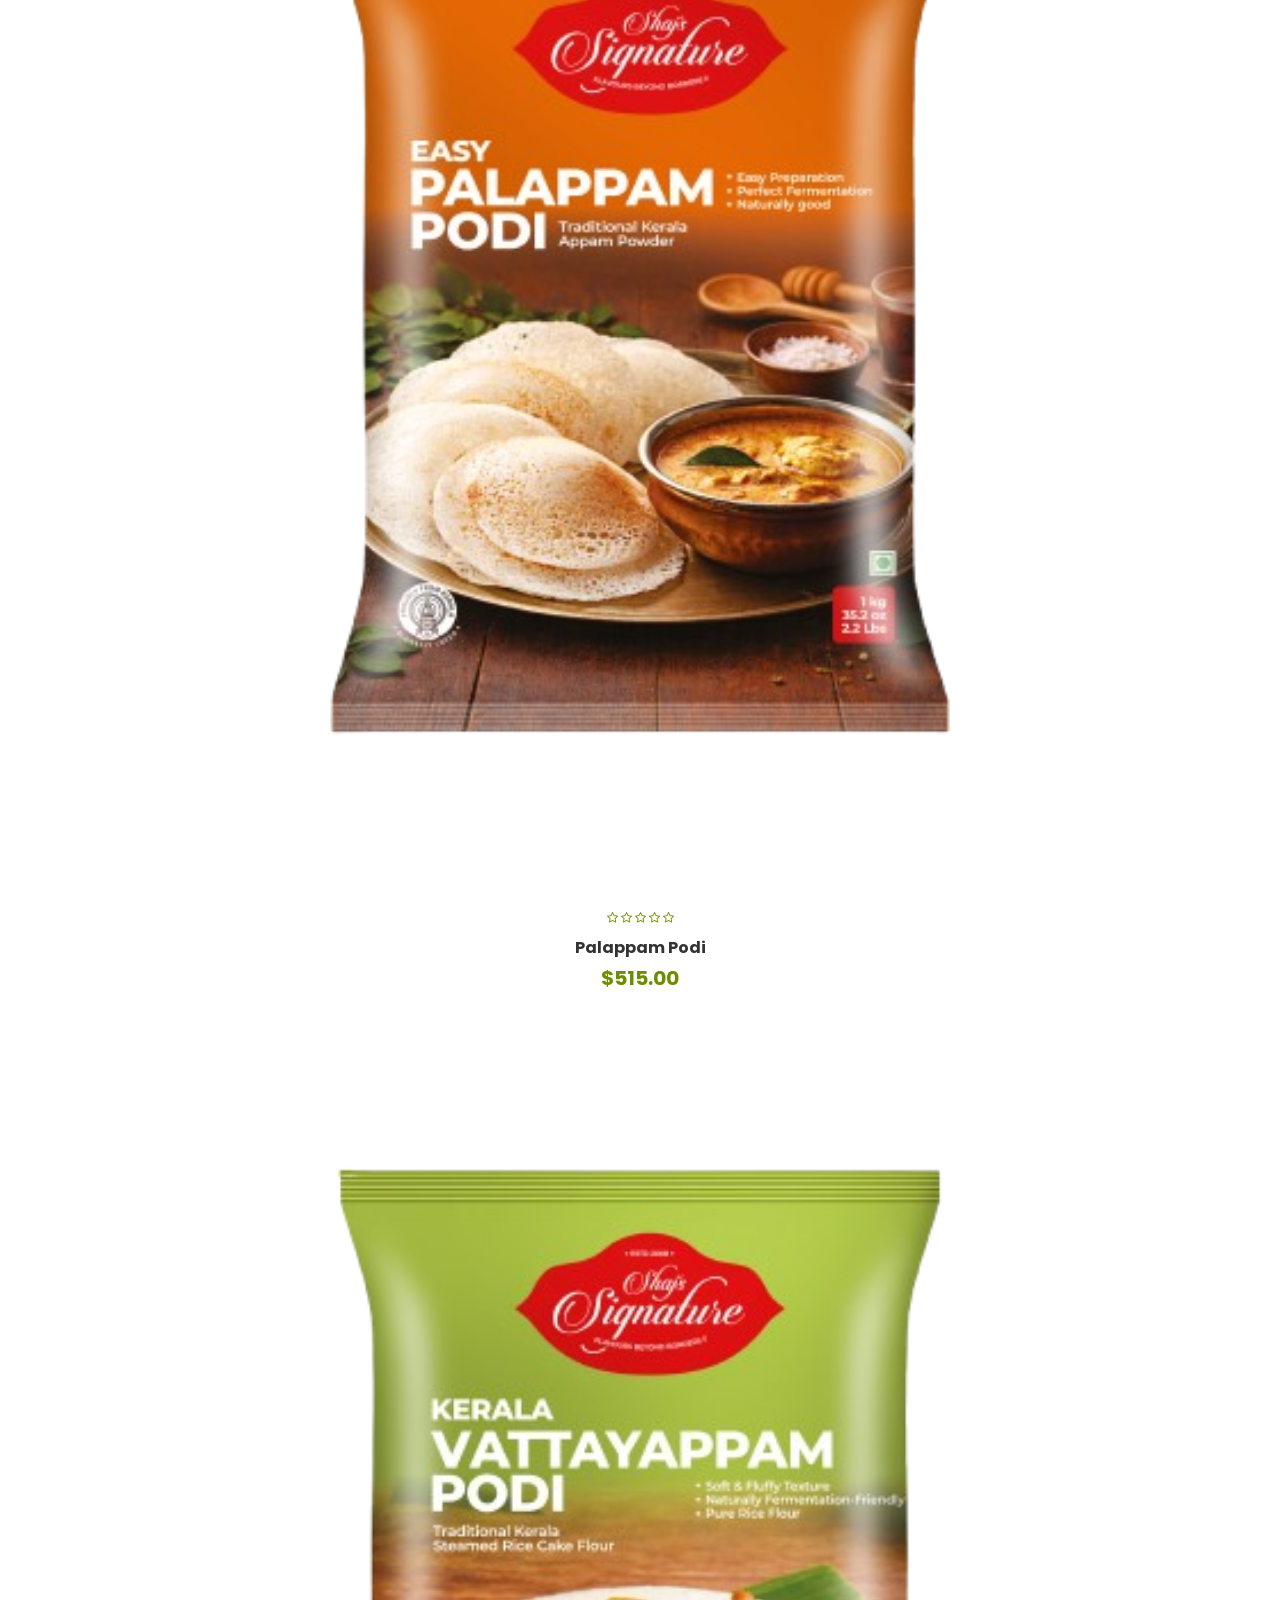
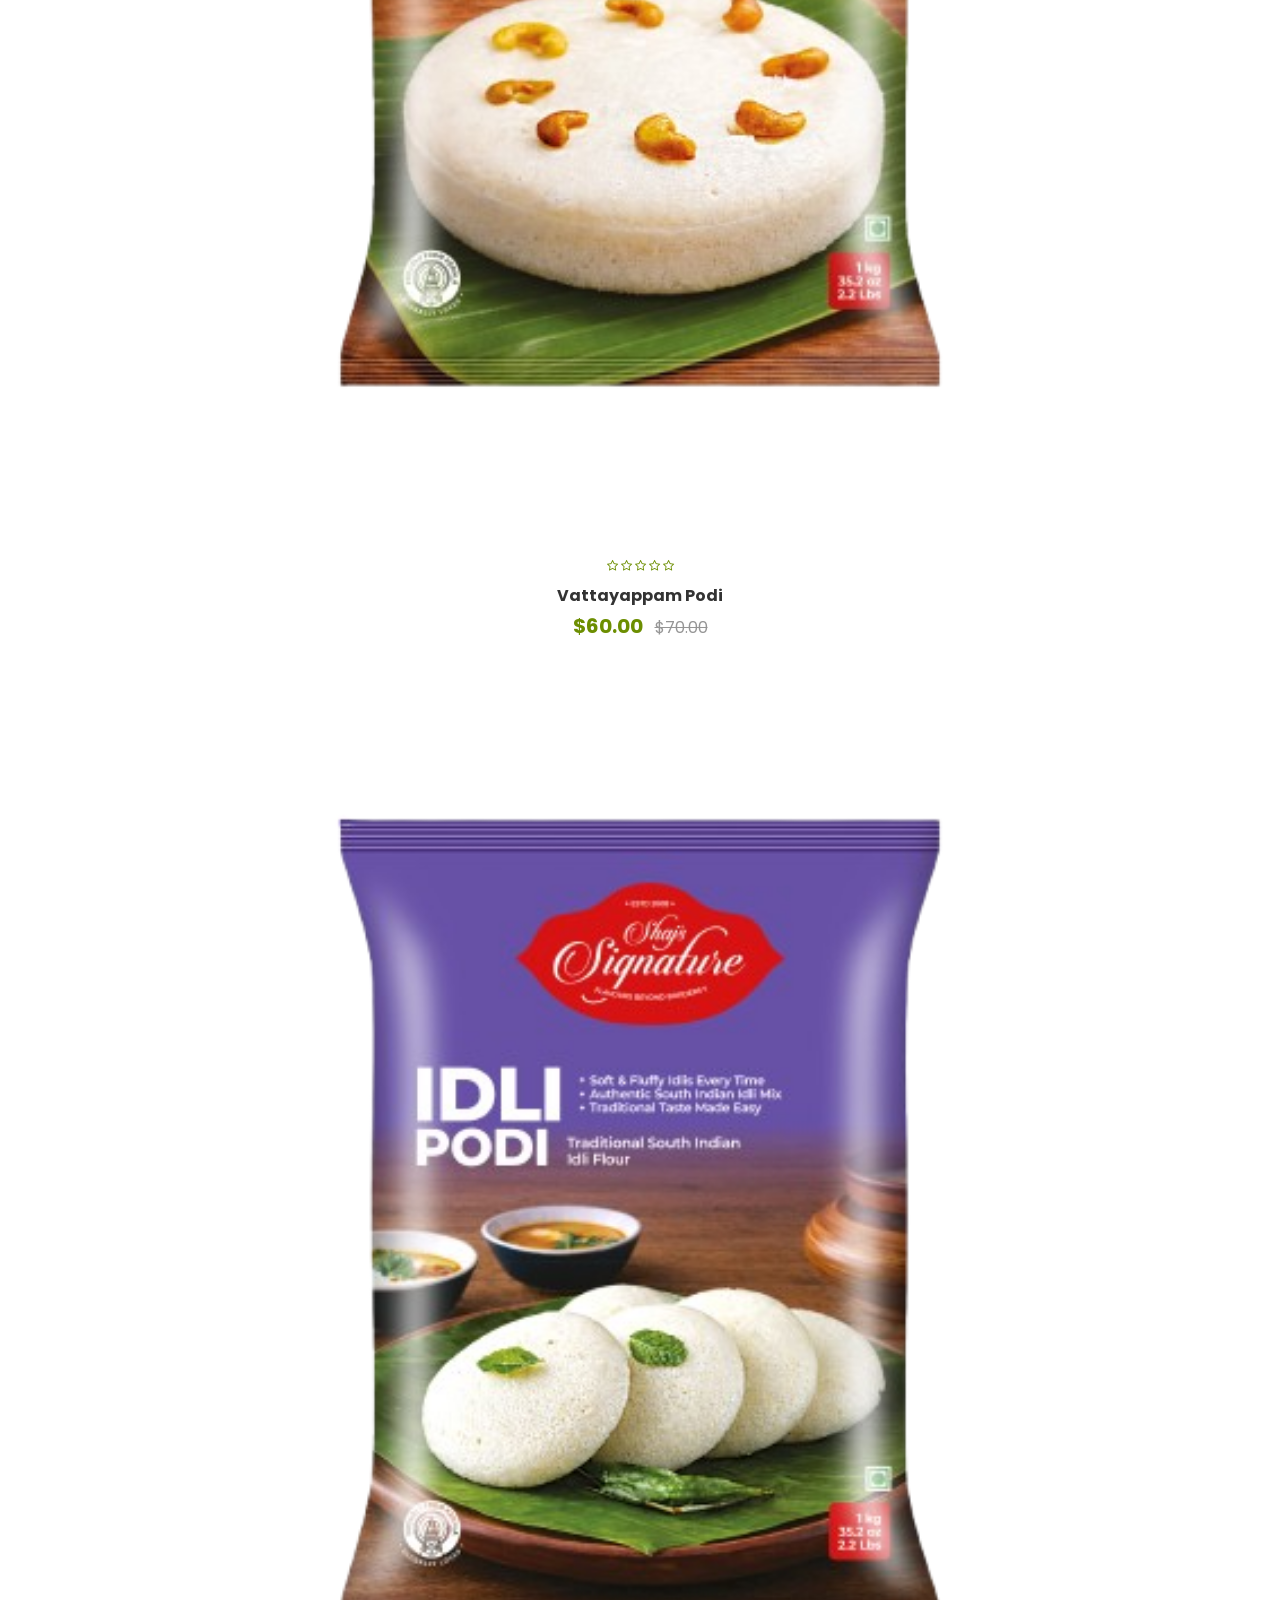
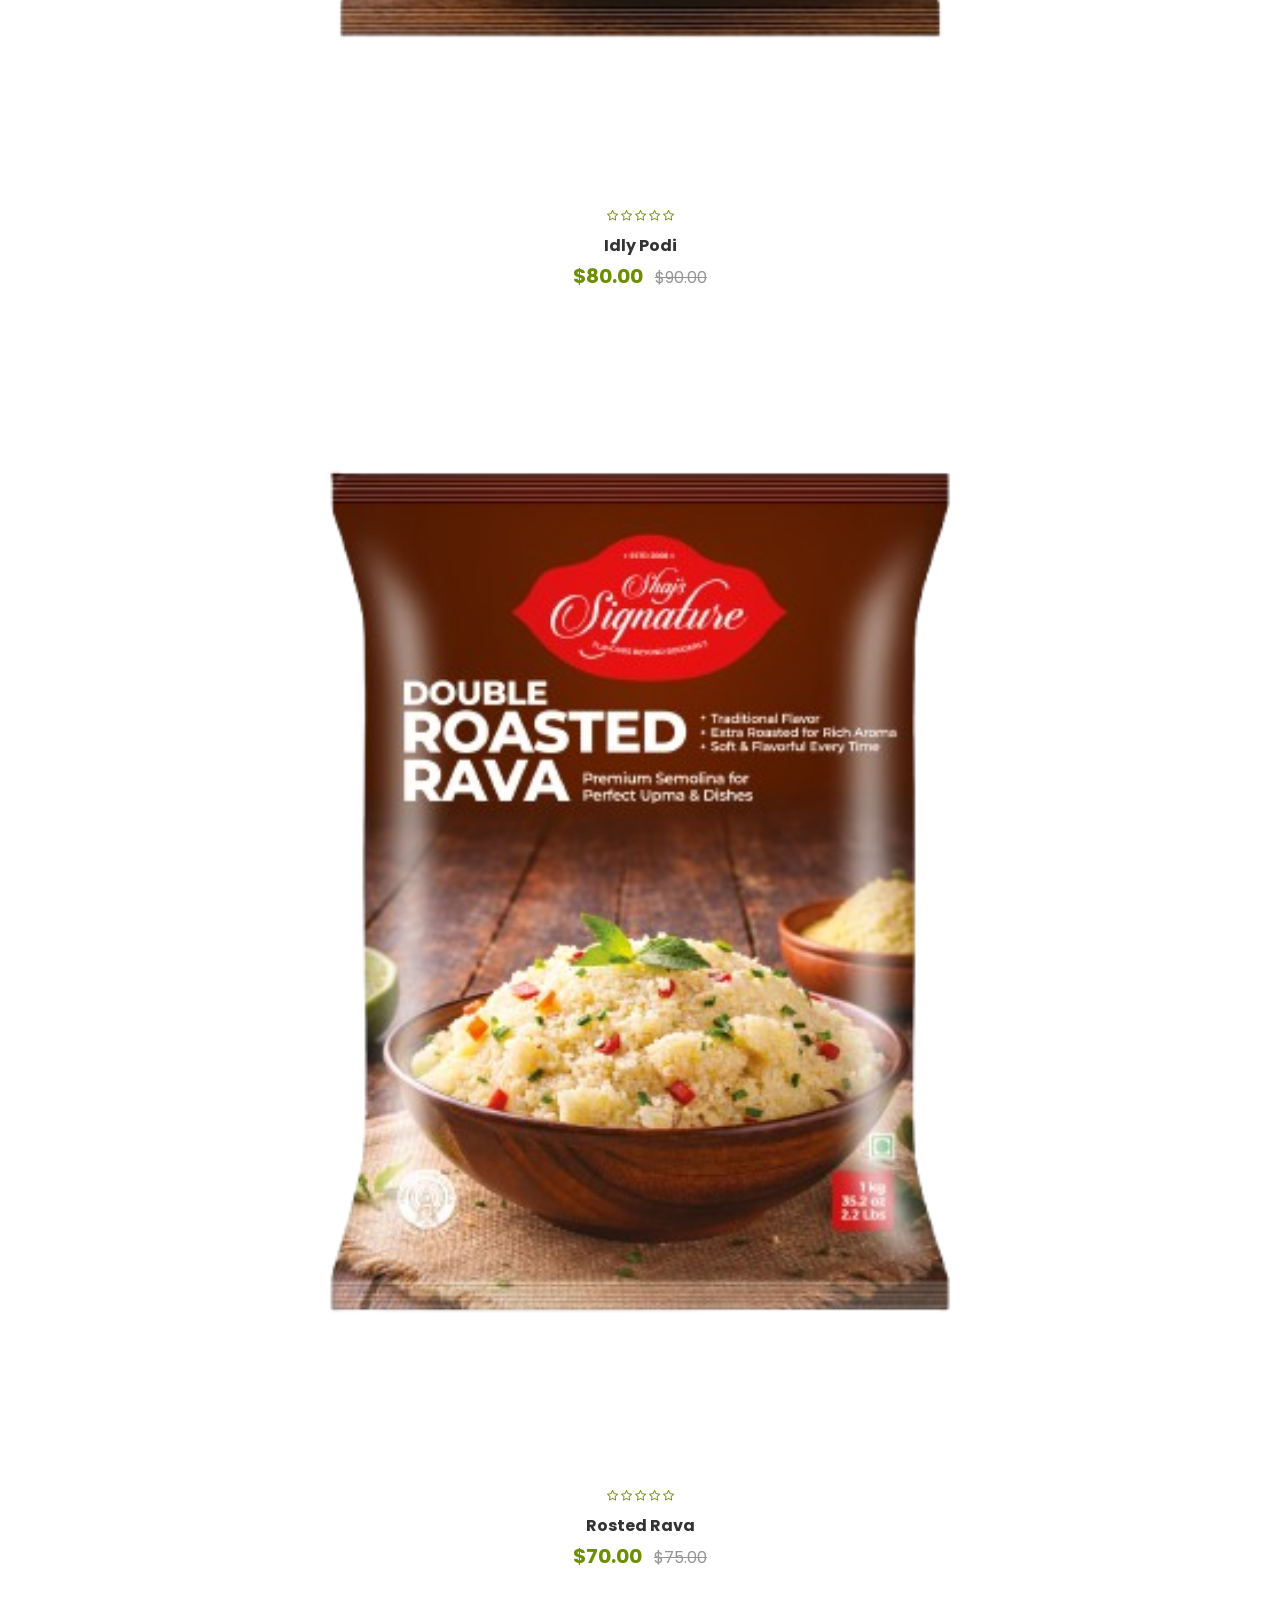
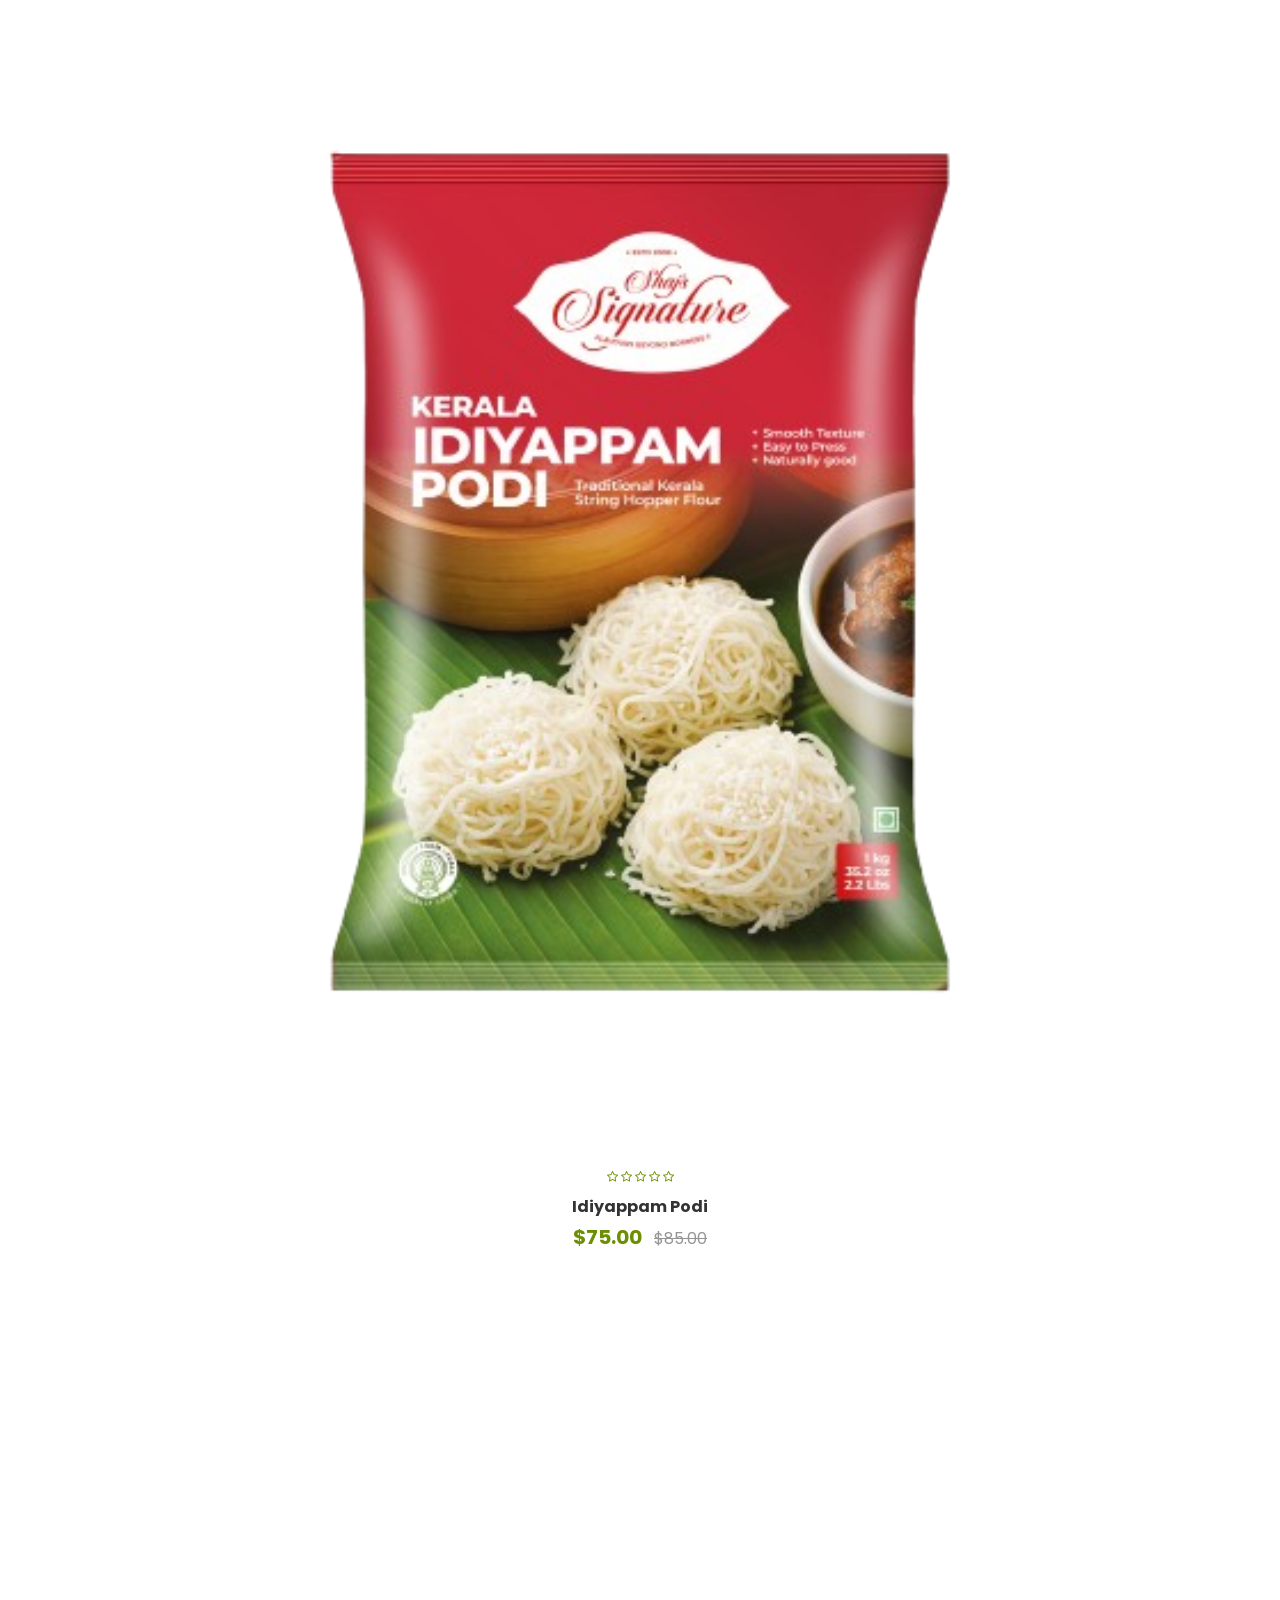
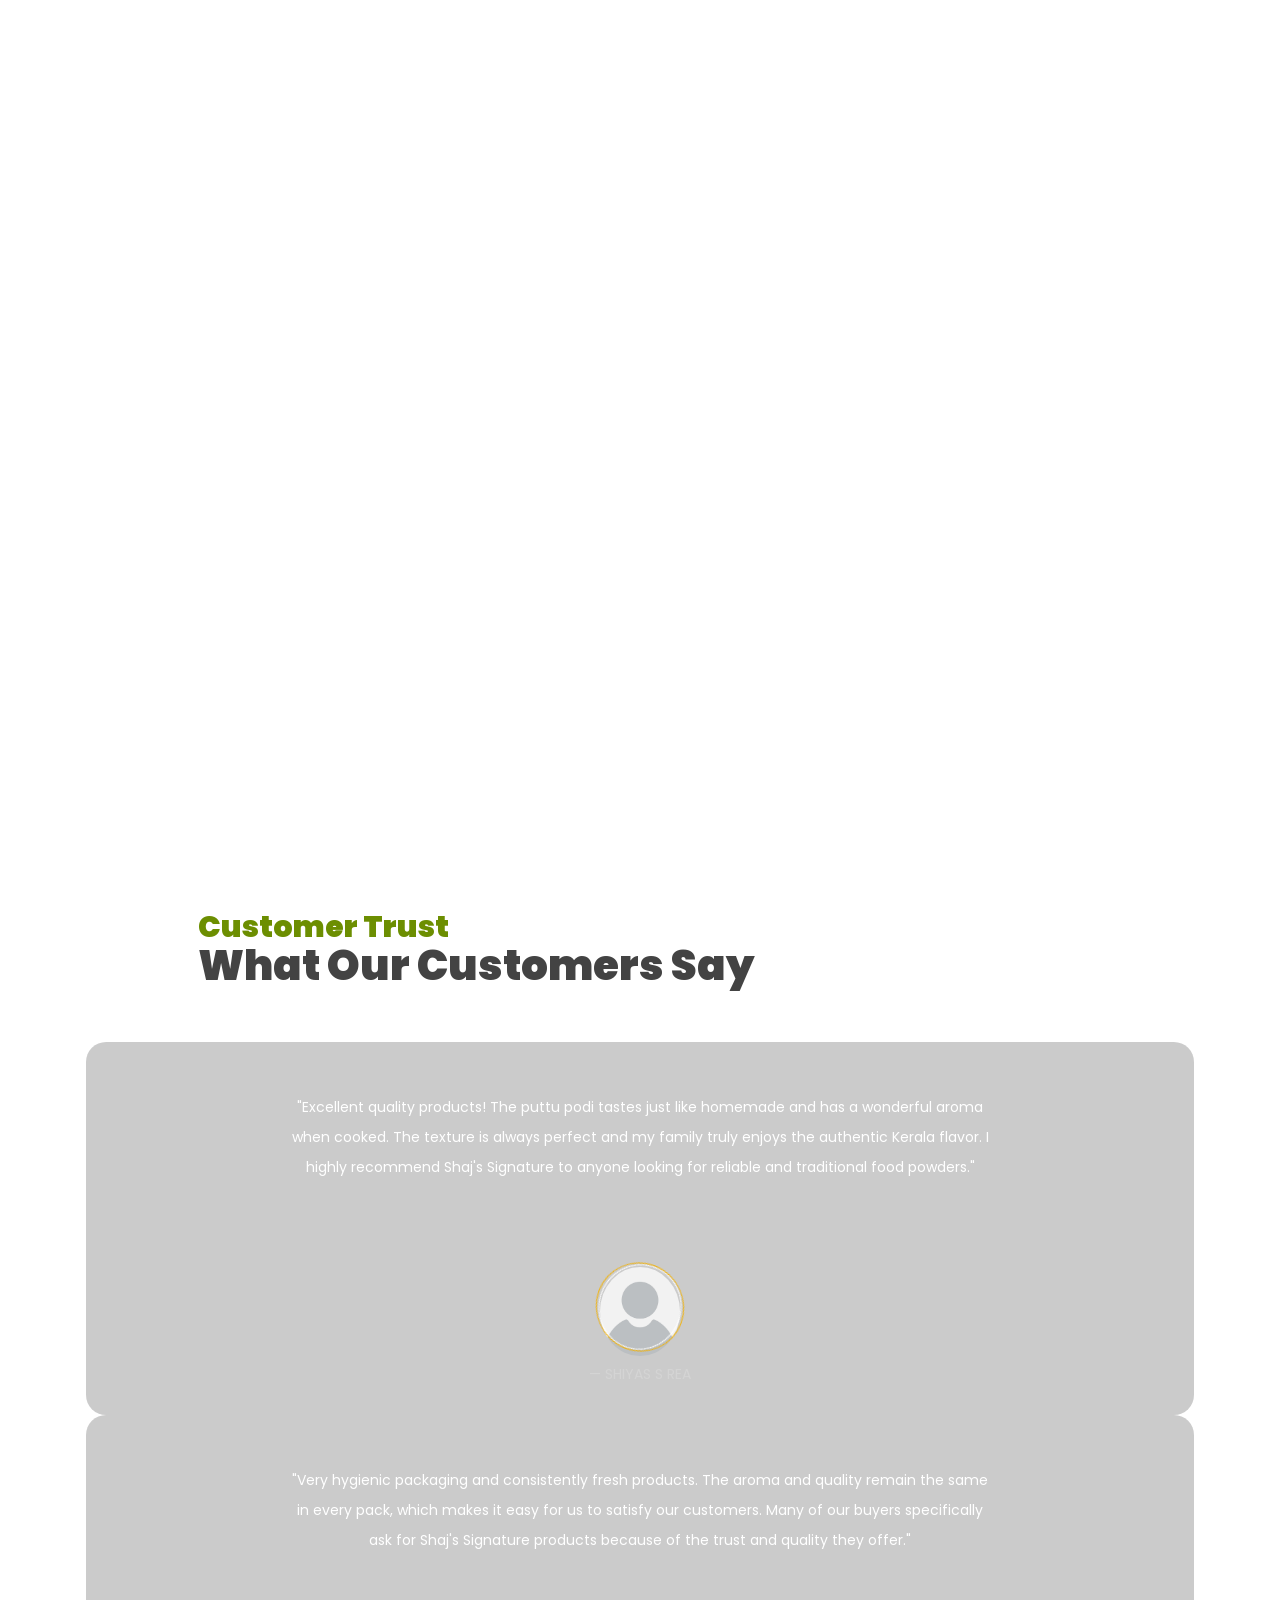
==== commit ff992d9b: "sub pages started" ====
--- a/index.html
+++ b/index.html
@@ -48,7 +48,6 @@
     <!-- Responsive CSS -->
     <link rel="stylesheet" href="css/responsive.css" />
     <!-- Modernizr Js -->
-    <script src="js/vendor/modernizr-3.11.7.min.js"></script>
   </head>
   <body>
     <div class="wrapper">
@@ -1173,7 +1172,7 @@
         <footer>
           <div class="footer-container footer-bg2">
             <!--Footer Top Area Start-->
-            <div class="footer-top-area pt-100 pb-100">
+            <div class="footer-top-area pt-100 pb-50">
               <div class="container">
                 <div class="row">
                   <div class="col-12">
@@ -1214,7 +1213,6 @@
             <!--Footer Middle Area Start-->
             <div
               class="footer-middle-area"
-              style="background-color: rgba(255, 255, 255, 0.479)"
             >
               <div class="container">
                 <div class="footer-widget-area footer-border-color">
@@ -1314,7 +1312,7 @@
             <!--Footer Bottom Area Start-->
             <div
               class="footer-bottom-area footer-top-border"
-              style="background-color: rgba(119, 119, 119, 0.356)"
+            
             >
               <div class="container">
                 <div class="row">
@@ -1624,47 +1622,26 @@
 
     <!--All Js Here-->
 
-    <!--Jquery 3.6.0-->
-    <script src="js/vendor/modernizr-3.11.7.min.js"></script>
     <script src="js/vendor/jquery-3.6.0.min.js"></script>
-    <script src="js/vendor/jquery-migrate-3.3.2.min.js"></script>
-    <!--Popper-->
-    <script src="js/popper.min.js"></script>
-    <!--Bootstrap-->
+
     <script src="js/bootstrap.min.js"></script>
-    <!--Imagesloaded-->
     <script src="js/imagesloaded.pkgd.min.js"></script>
-    <!--Isotope-->
-    <script src="js/isotope.pkgd.min.js"></script>
-    <!--Waypoints-->
-    <script src="js/waypoints.min.js"></script>
-    <!--Counterup-->
+
     <script src="js/jquery.counterup.min.js"></script>
-    <!--Time Circles-->
-    <script src="js/TimeCircles.js"></script>
-    <!--Jquery Ui-->
-    <script src="js/jquery-ui.min.js"></script>
-    <!--Nice Select-->
+  
     <script src="js/jquery.nice-select.min.js"></script>
-    <!--Carousel-->
+    
     <script src="js/owl.carousel.min.js"></script>
-    <!--Slick-->
     <script src="js/slick.min.js"></script>
-    <!--Meanmenu-->
+
     <script src="js/jquery.meanmenu.min.js"></script>
-    <!--Instafeed-->
-    <script src="js/instafeed.min.js"></script>
-    <!--ScrollUp-->
+
     <script src="js/jquery.scrollUp.min.js"></script>
-    <!--Wow-->
     <script src="js/wow.min.js"></script>
-    <!--Venobox-->
     <script src="js/venobox.min.js"></script>
-    <!--Easyzoom-->
+
     <script src="js/easyzoom.min.js"></script>
-    <!--Plugins-->
-    <script src="js/plugins.js"></script>
-    <!--Main Js-->
+   
     <script src="js/main.js"></script>
   </body>
 </html>
--- a/css/simple-line-icons.css
+++ b/css/simple-line-icons.css
@@ -0,0 +1,775 @@
+@font-face {
+  font-family: 'simple-line-icons';
+  src: url('../fonts/Simple-Line-Iconsb26c.eot?v=2.4.0');
+  src: url('../fonts/Simple-Line-Iconsb26c.eot?v=2.4.0#iefix') format('embedded-opentype'), url('../fonts/Simple-Line-Iconsb26c.woff2?v=2.4.0') format('woff2'), url('../fonts/Simple-Line-Iconsb26c.ttf?v=2.4.0') format('truetype'), url('../fonts/Simple-Line-Iconsb26c.woff?v=2.4.0') format('woff'), url('../fonts/Simple-Line-Iconsb26c.svg?v=2.4.0#simple-line-icons') format('svg');
+  font-weight: normal;
+  font-style: normal;
+}
+
+.icon-user,
+.icon-people,
+.icon-user-female,
+.icon-user-follow,
+.icon-user-following,
+.icon-user-unfollow,
+.icon-login,
+.icon-logout,
+.icon-emotsmile,
+.icon-phone,
+.icon-call-end,
+.icon-call-in,
+.icon-call-out,
+.icon-map,
+.icon-location-pin,
+.icon-direction,
+.icon-directions,
+.icon-compass,
+.icon-layers,
+.icon-menu,
+.icon-list,
+.icon-options-vertical,
+.icon-options,
+.icon-arrow-down,
+.icon-arrow-left,
+.icon-arrow-right,
+.icon-arrow-up,
+.icon-arrow-up-circle,
+.icon-arrow-left-circle,
+.icon-arrow-right-circle,
+.icon-arrow-down-circle,
+.icon-check,
+.icon-clock,
+.icon-plus,
+.icon-minus,
+.icon-close,
+.icon-event,
+.icon-exclamation,
+.icon-organization,
+.icon-trophy,
+.icon-screen-smartphone,
+.icon-screen-desktop,
+.icon-plane,
+.icon-notebook,
+.icon-mustache,
+.icon-mouse,
+.icon-magnet,
+.icon-energy,
+.icon-disc,
+.icon-cursor,
+.icon-cursor-move,
+.icon-crop,
+.icon-chemistry,
+.icon-speedometer,
+.icon-shield,
+.icon-screen-tablet,
+.icon-magic-wand,
+.icon-hourglass,
+.icon-graduation,
+.icon-ghost,
+.icon-game-controller,
+.icon-fire,
+.icon-eyeglass,
+.icon-envelope-open,
+.icon-envelope-letter,
+.icon-bell,
+.icon-badge,
+.icon-anchor,
+.icon-wallet,
+.icon-vector,
+.icon-speech,
+.icon-puzzle,
+.icon-printer,
+.icon-present,
+.icon-playlist,
+.icon-pin,
+.icon-picture,
+.icon-handbag,
+.icon-globe-alt,
+.icon-globe,
+.icon-folder-alt,
+.icon-folder,
+.icon-film,
+.icon-feed,
+.icon-drop,
+.icon-drawer,
+.icon-docs,
+.icon-doc,
+.icon-diamond,
+.icon-cup,
+.icon-calculator,
+.icon-bubbles,
+.icon-briefcase,
+.icon-book-open,
+.icon-basket-loaded,
+.icon-basket,
+.icon-bag,
+.icon-action-undo,
+.icon-action-redo,
+.icon-wrench,
+.icon-umbrella,
+.icon-trash,
+.icon-tag,
+.icon-support,
+.icon-frame,
+.icon-size-fullscreen,
+.icon-size-actual,
+.icon-shuffle,
+.icon-share-alt,
+.icon-share,
+.icon-rocket,
+.icon-question,
+.icon-pie-chart,
+.icon-pencil,
+.icon-note,
+.icon-loop,
+.icon-home,
+.icon-grid,
+.icon-graph,
+.icon-microphone,
+.icon-music-tone-alt,
+.icon-music-tone,
+.icon-earphones-alt,
+.icon-earphones,
+.icon-equalizer,
+.icon-like,
+.icon-dislike,
+.icon-control-start,
+.icon-control-rewind,
+.icon-control-play,
+.icon-control-pause,
+.icon-control-forward,
+.icon-control-end,
+.icon-volume-1,
+.icon-volume-2,
+.icon-volume-off,
+.icon-calendar,
+.icon-bulb,
+.icon-chart,
+.icon-ban,
+.icon-bubble,
+.icon-camrecorder,
+.icon-camera,
+.icon-cloud-download,
+.icon-cloud-upload,
+.icon-envelope,
+.icon-eye,
+.icon-flag,
+.icon-heart,
+.icon-info,
+.icon-key,
+.icon-link,
+.icon-lock,
+.icon-lock-open,
+.icon-magnifier,
+.icon-magnifier-add,
+.icon-magnifier-remove,
+.icon-paper-clip,
+.icon-paper-plane,
+.icon-power,
+.icon-refresh,
+.icon-reload,
+.icon-settings,
+.icon-star,
+.icon-symbol-female,
+.icon-symbol-male,
+.icon-target,
+.icon-credit-card,
+.icon-paypal,
+.icon-social-tumblr,
+.icon-social-twitter,
+.icon-social-facebook,
+.icon-social-instagram,
+.icon-social-linkedin,
+.icon-social-pinterest,
+.icon-social-github,
+.icon-social-google,
+.icon-social-reddit,
+.icon-social-skype,
+.icon-social-dribbble,
+.icon-social-behance,
+.icon-social-foursqare,
+.icon-social-soundcloud,
+.icon-social-spotify,
+.icon-social-stumbleupon,
+.icon-social-youtube,
+.icon-social-dropbox,
+.icon-social-vkontakte,
+.icon-social-steam {
+  font-family: 'simple-line-icons';
+  speak: none;
+  font-style: normal;
+  font-weight: normal;
+  font-variant: normal;
+  text-transform: none;
+  line-height: 1;
+  /* Better Font Rendering =========== */
+  -webkit-font-smoothing: antialiased;
+  -moz-osx-font-smoothing: grayscale;
+}
+.icon-user:before {
+  content: "\e005";
+}
+.icon-people:before {
+  content: "\e001";
+}
+.icon-user-female:before {
+  content: "\e000";
+}
+.icon-user-follow:before {
+  content: "\e002";
+}
+.icon-user-following:before {
+  content: "\e003";
+}
+.icon-user-unfollow:before {
+  content: "\e004";
+}
+.icon-login:before {
+  content: "\e066";
+}
+.icon-logout:before {
+  content: "\e065";
+}
+.icon-emotsmile:before {
+  content: "\e021";
+}
+.icon-phone:before {
+  content: "\e600";
+}
+.icon-call-end:before {
+  content: "\e048";
+}
+.icon-call-in:before {
+  content: "\e047";
+}
+.icon-call-out:before {
+  content: "\e046";
+}
+.icon-map:before {
+  content: "\e033";
+}
+.icon-location-pin:before {
+  content: "\e096";
+}
+.icon-direction:before {
+  content: "\e042";
+}
+.icon-directions:before {
+  content: "\e041";
+}
+.icon-compass:before {
+  content: "\e045";
+}
+.icon-layers:before {
+  content: "\e034";
+}
+.icon-menu:before {
+  content: "\e601";
+}
+.icon-list:before {
+  content: "\e067";
+}
+.icon-options-vertical:before {
+  content: "\e602";
+}
+.icon-options:before {
+  content: "\e603";
+}
+.icon-arrow-down:before {
+  content: "\e604";
+}
+.icon-arrow-left:before {
+  content: "\e605";
+}
+.icon-arrow-right:before {
+  content: "\e606";
+}
+.icon-arrow-up:before {
+  content: "\e607";
+}
+.icon-arrow-up-circle:before {
+  content: "\e078";
+}
+.icon-arrow-left-circle:before {
+  content: "\e07a";
+}
+.icon-arrow-right-circle:before {
+  content: "\e079";
+}
+.icon-arrow-down-circle:before {
+  content: "\e07b";
+}
+.icon-check:before {
+  content: "\e080";
+}
+.icon-clock:before {
+  content: "\e081";
+}
+.icon-plus:before {
+  content: "\e095";
+}
+.icon-minus:before {
+  content: "\e615";
+}
+.icon-close:before {
+  content: "\e082";
+}
+.icon-event:before {
+  content: "\e619";
+}
+.icon-exclamation:before {
+  content: "\e617";
+}
+.icon-organization:before {
+  content: "\e616";
+}
+.icon-trophy:before {
+  content: "\e006";
+}
+.icon-screen-smartphone:before {
+  content: "\e010";
+}
+.icon-screen-desktop:before {
+  content: "\e011";
+}
+.icon-plane:before {
+  content: "\e012";
+}
+.icon-notebook:before {
+  content: "\e013";
+}
+.icon-mustache:before {
+  content: "\e014";
+}
+.icon-mouse:before {
+  content: "\e015";
+}
+.icon-magnet:before {
+  content: "\e016";
+}
+.icon-energy:before {
+  content: "\e020";
+}
+.icon-disc:before {
+  content: "\e022";
+}
+.icon-cursor:before {
+  content: "\e06e";
+}
+.icon-cursor-move:before {
+  content: "\e023";
+}
+.icon-crop:before {
+  content: "\e024";
+}
+.icon-chemistry:before {
+  content: "\e026";
+}
+.icon-speedometer:before {
+  content: "\e007";
+}
+.icon-shield:before {
+  content: "\e00e";
+}
+.icon-screen-tablet:before {
+  content: "\e00f";
+}
+.icon-magic-wand:before {
+  content: "\e017";
+}
+.icon-hourglass:before {
+  content: "\e018";
+}
+.icon-graduation:before {
+  content: "\e019";
+}
+.icon-ghost:before {
+  content: "\e01a";
+}
+.icon-game-controller:before {
+  content: "\e01b";
+}
+.icon-fire:before {
+  content: "\e01c";
+}
+.icon-eyeglass:before {
+  content: "\e01d";
+}
+.icon-envelope-open:before {
+  content: "\e01e";
+}
+.icon-envelope-letter:before {
+  content: "\e01f";
+}
+.icon-bell:before {
+  content: "\e027";
+}
+.icon-badge:before {
+  content: "\e028";
+}
+.icon-anchor:before {
+  content: "\e029";
+}
+.icon-wallet:before {
+  content: "\e02a";
+}
+.icon-vector:before {
+  content: "\e02b";
+}
+.icon-speech:before {
+  content: "\e02c";
+}
+.icon-puzzle:before {
+  content: "\e02d";
+}
+.icon-printer:before {
+  content: "\e02e";
+}
+.icon-present:before {
+  content: "\e02f";
+}
+.icon-playlist:before {
+  content: "\e030";
+}
+.icon-pin:before {
+  content: "\e031";
+}
+.icon-picture:before {
+  content: "\e032";
+}
+.icon-handbag:before {
+  content: "\e035";
+}
+.icon-globe-alt:before {
+  content: "\e036";
+}
+.icon-globe:before {
+  content: "\e037";
+}
+.icon-folder-alt:before {
+  content: "\e039";
+}
+.icon-folder:before {
+  content: "\e089";
+}
+.icon-film:before {
+  content: "\e03a";
+}
+.icon-feed:before {
+  content: "\e03b";
+}
+.icon-drop:before {
+  content: "\e03e";
+}
+.icon-drawer:before {
+  content: "\e03f";
+}
+.icon-docs:before {
+  content: "\e040";
+}
+.icon-doc:before {
+  content: "\e085";
+}
+.icon-diamond:before {
+  content: "\e043";
+}
+.icon-cup:before {
+  content: "\e044";
+}
+.icon-calculator:before {
+  content: "\e049";
+}
+.icon-bubbles:before {
+  content: "\e04a";
+}
+.icon-briefcase:before {
+  content: "\e04b";
+}
+.icon-book-open:before {
+  content: "\e04c";
+}
+.icon-basket-loaded:before {
+  content: "\e04d";
+}
+.icon-basket:before {
+  content: "\e04e";
+}
+.icon-bag:before {
+  content: "\e04f";
+}
+.icon-action-undo:before {
+  content: "\e050";
+}
+.icon-action-redo:before {
+  content: "\e051";
+}
+.icon-wrench:before {
+  content: "\e052";
+}
+.icon-umbrella:before {
+  content: "\e053";
+}
+.icon-trash:before {
+  content: "\e054";
+}
+.icon-tag:before {
+  content: "\e055";
+}
+.icon-support:before {
+  content: "\e056";
+}
+.icon-frame:before {
+  content: "\e038";
+}
+.icon-size-fullscreen:before {
+  content: "\e057";
+}
+.icon-size-actual:before {
+  content: "\e058";
+}
+.icon-shuffle:before {
+  content: "\e059";
+}
+.icon-share-alt:before {
+  content: "\e05a";
+}
+.icon-share:before {
+  content: "\e05b";
+}
+.icon-rocket:before {
+  content: "\e05c";
+}
+.icon-question:before {
+  content: "\e05d";
+}
+.icon-pie-chart:before {
+  content: "\e05e";
+}
+.icon-pencil:before {
+  content: "\e05f";
+}
+.icon-note:before {
+  content: "\e060";
+}
+.icon-loop:before {
+  content: "\e064";
+}
+.icon-home:before {
+  content: "\e069";
+}
+.icon-grid:before {
+  content: "\e06a";
+}
+.icon-graph:before {
+  content: "\e06b";
+}
+.icon-microphone:before {
+  content: "\e063";
+}
+.icon-music-tone-alt:before {
+  content: "\e061";
+}
+.icon-music-tone:before {
+  content: "\e062";
+}
+.icon-earphones-alt:before {
+  content: "\e03c";
+}
+.icon-earphones:before {
+  content: "\e03d";
+}
+.icon-equalizer:before {
+  content: "\e06c";
+}
+.icon-like:before {
+  content: "\e068";
+}
+.icon-dislike:before {
+  content: "\e06d";
+}
+.icon-control-start:before {
+  content: "\e06f";
+}
+.icon-control-rewind:before {
+  content: "\e070";
+}
+.icon-control-play:before {
+  content: "\e071";
+}
+.icon-control-pause:before {
+  content: "\e072";
+}
+.icon-control-forward:before {
+  content: "\e073";
+}
+.icon-control-end:before {
+  content: "\e074";
+}
+.icon-volume-1:before {
+  content: "\e09f";
+}
+.icon-volume-2:before {
+  content: "\e0a0";
+}
+.icon-volume-off:before {
+  content: "\e0a1";
+}
+.icon-calendar:before {
+  content: "\e075";
+}
+.icon-bulb:before {
+  content: "\e076";
+}
+.icon-chart:before {
+  content: "\e077";
+}
+.icon-ban:before {
+  content: "\e07c";
+}
+.icon-bubble:before {
+  content: "\e07d";
+}
+.icon-camrecorder:before {
+  content: "\e07e";
+}
+.icon-camera:before {
+  content: "\e07f";
+}
+.icon-cloud-download:before {
+  content: "\e083";
+}
+.icon-cloud-upload:before {
+  content: "\e084";
+}
+.icon-envelope:before {
+  content: "\e086";
+}
+.icon-eye:before {
+  content: "\e087";
+}
+.icon-flag:before {
+  content: "\e088";
+}
+.icon-heart:before {
+  content: "\e08a";
+}
+.icon-info:before {
+  content: "\e08b";
+}
+.icon-key:before {
+  content: "\e08c";
+}
+.icon-link:before {
+  content: "\e08d";
+}
+.icon-lock:before {
+  content: "\e08e";
+}
+.icon-lock-open:before {
+  content: "\e08f";
+}
+.icon-magnifier:before {
+  content: "\e090";
+}
+.icon-magnifier-add:before {
+  content: "\e091";
+}
+.icon-magnifier-remove:before {
+  content: "\e092";
+}
+.icon-paper-clip:before {
+  content: "\e093";
+}
+.icon-paper-plane:before {
+  content: "\e094";
+}
+.icon-power:before {
+  content: "\e097";
+}
+.icon-refresh:before {
+  content: "\e098";
+}
+.icon-reload:before {
+  content: "\e099";
+}
+.icon-settings:before {
+  content: "\e09a";
+}
+.icon-star:before {
+  content: "\e09b";
+}
+.icon-symbol-female:before {
+  content: "\e09c";
+}
+.icon-symbol-male:before {
+  content: "\e09d";
+}
+.icon-target:before {
+  content: "\e09e";
+}
+.icon-credit-card:before {
+  content: "\e025";
+}
+.icon-paypal:before {
+  content: "\e608";
+}
+.icon-social-tumblr:before {
+  content: "\e00a";
+}
+.icon-social-twitter:before {
+  content: "\e009";
+}
+.icon-social-facebook:before {
+  content: "\e00b";
+}
+.icon-social-instagram:before {
+  content: "\e609";
+}
+.icon-social-linkedin:before {
+  content: "\e60a";
+}
+.icon-social-pinterest:before {
+  content: "\e60b";
+}
+.icon-social-github:before {
+  content: "\e60c";
+}
+.icon-social-google:before {
+  content: "\e60d";
+}
+.icon-social-reddit:before {
+  content: "\e60e";
+}
+.icon-social-skype:before {
+  content: "\e60f";
+}
+.icon-social-dribbble:before {
+  content: "\e00d";
+}
+.icon-social-behance:before {
+  content: "\e610";
+}
+.icon-social-foursqare:before {
+  content: "\e611";
+}
+.icon-social-soundcloud:before {
+  content: "\e612";
+}
+.icon-social-spotify:before {
+  content: "\e613";
+}
+.icon-social-stumbleupon:before {
+  content: "\e614";
+}
+.icon-social-youtube:before {
+  content: "\e008";
+}
+.icon-social-dropbox:before {
+  content: "\e00c";
+}
+.icon-social-vkontakte:before {
+  content: "\e618";
+}
+.icon-social-steam:before {
+  content: "\e620";
+}
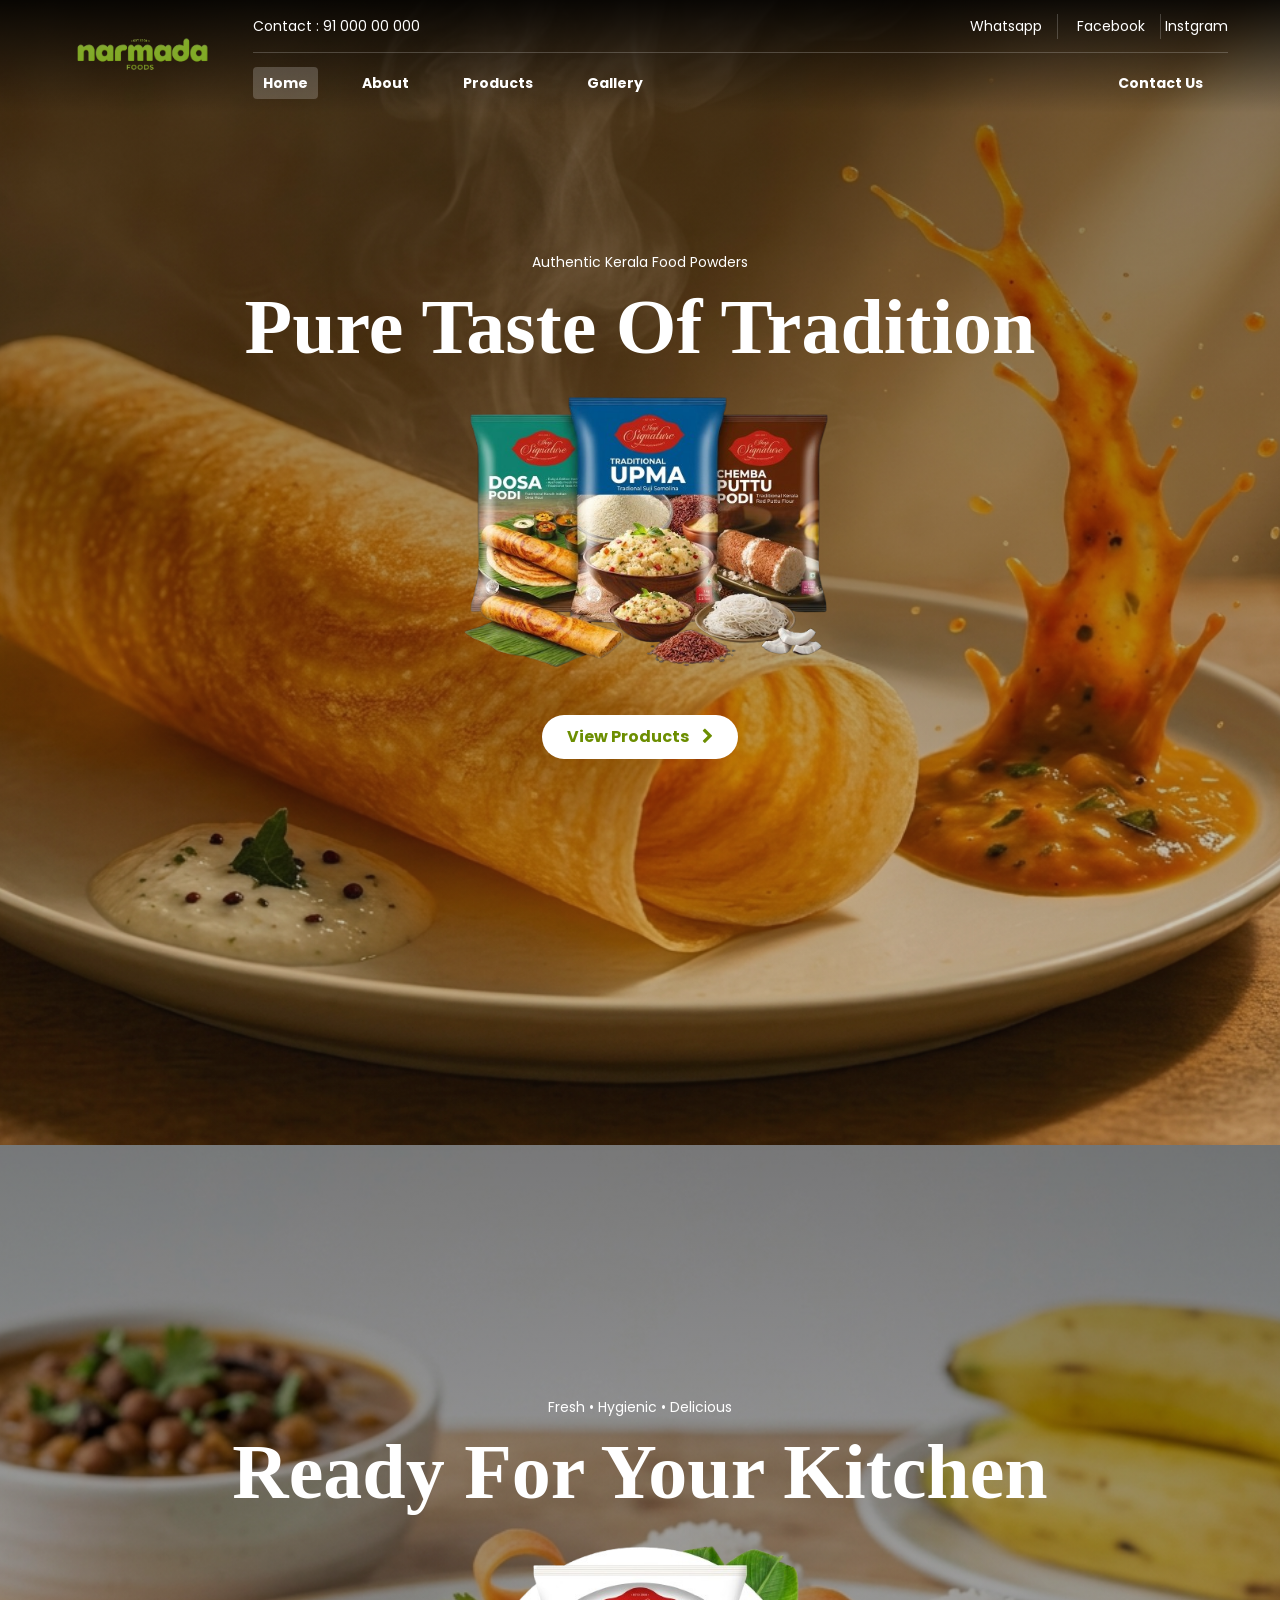
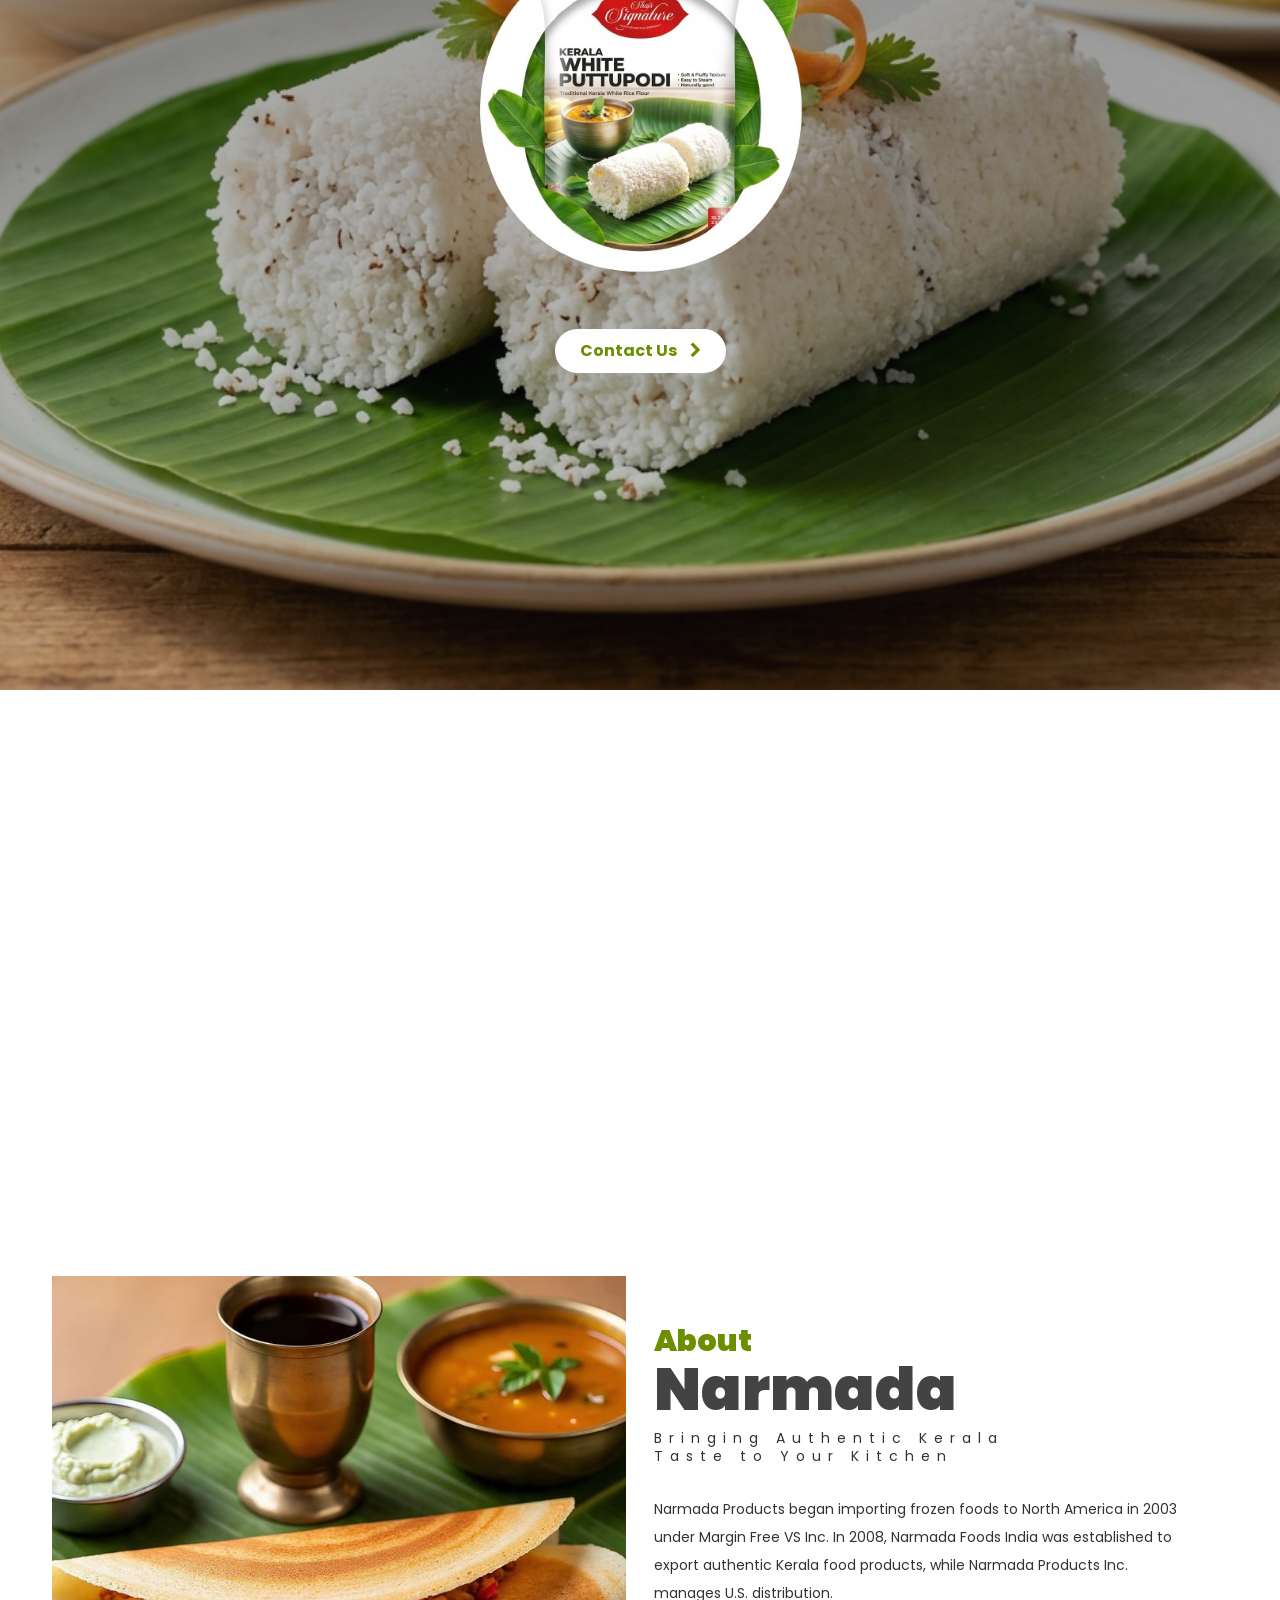
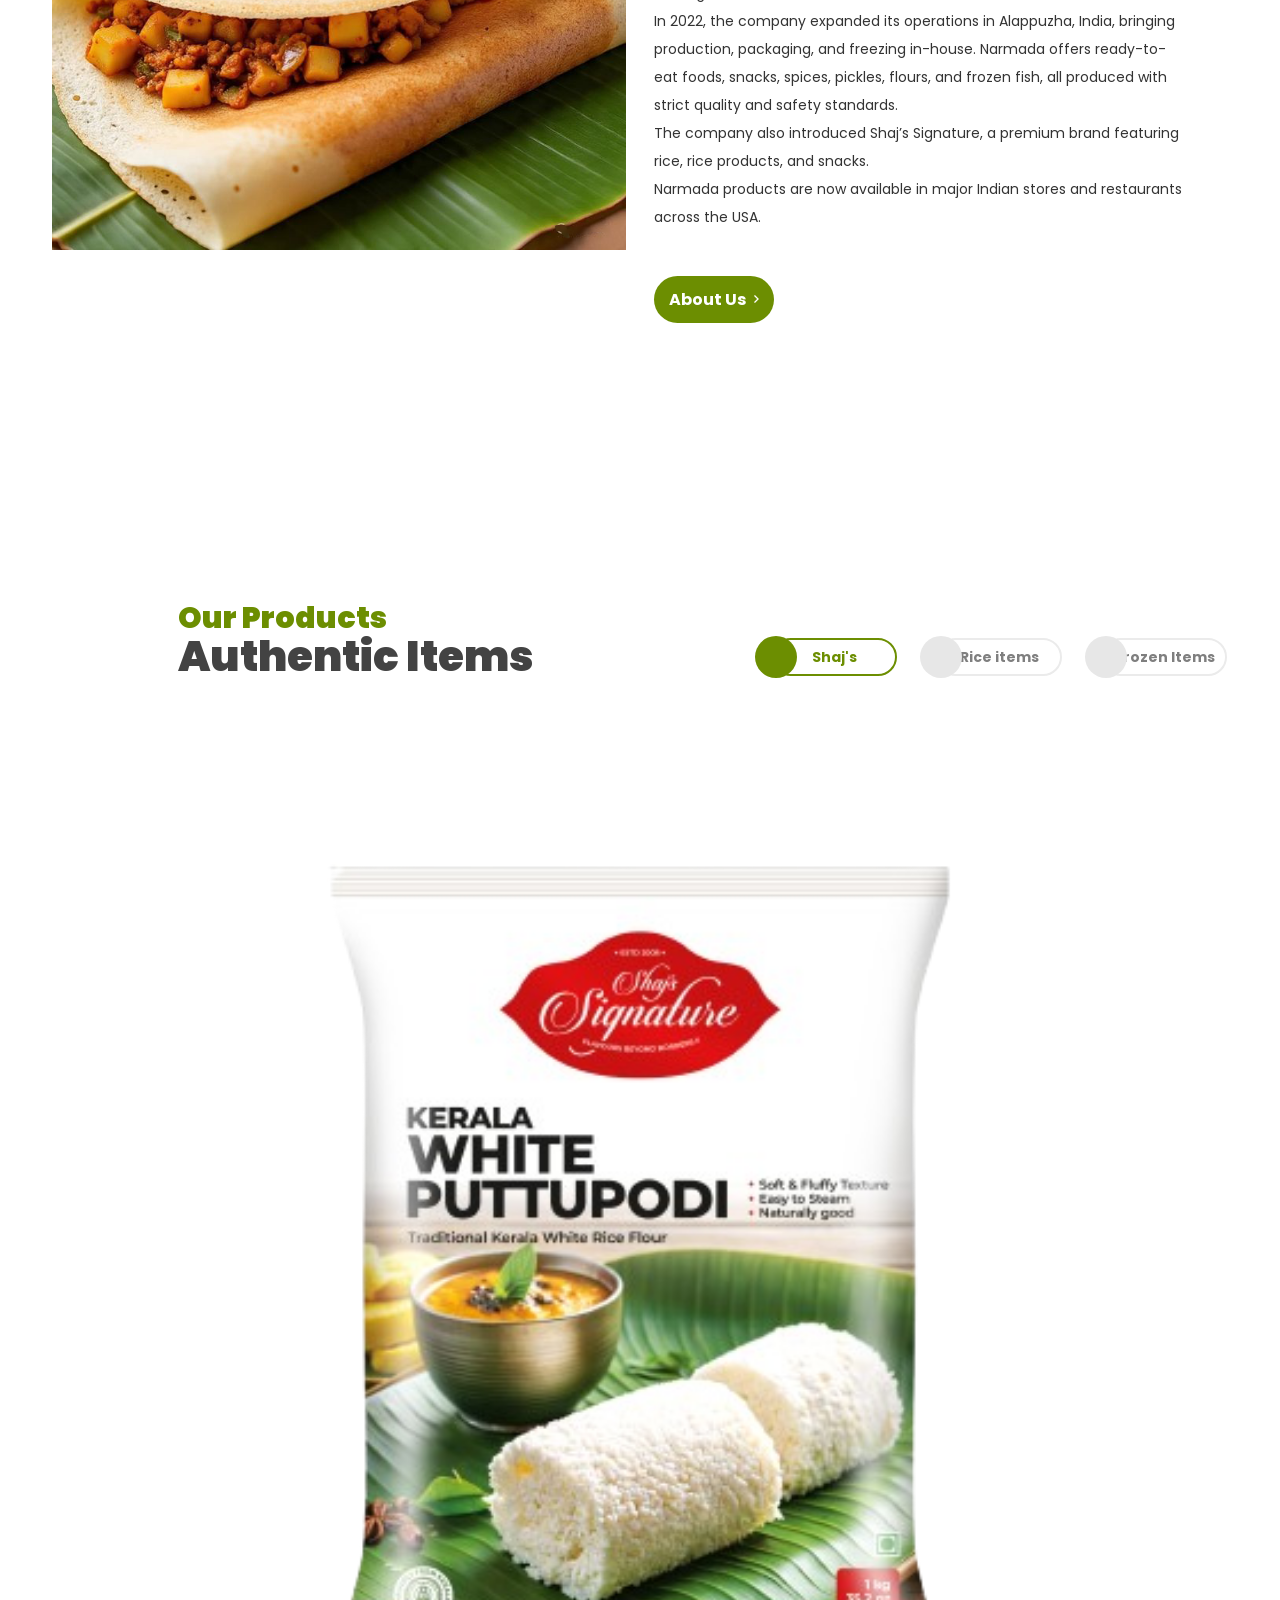
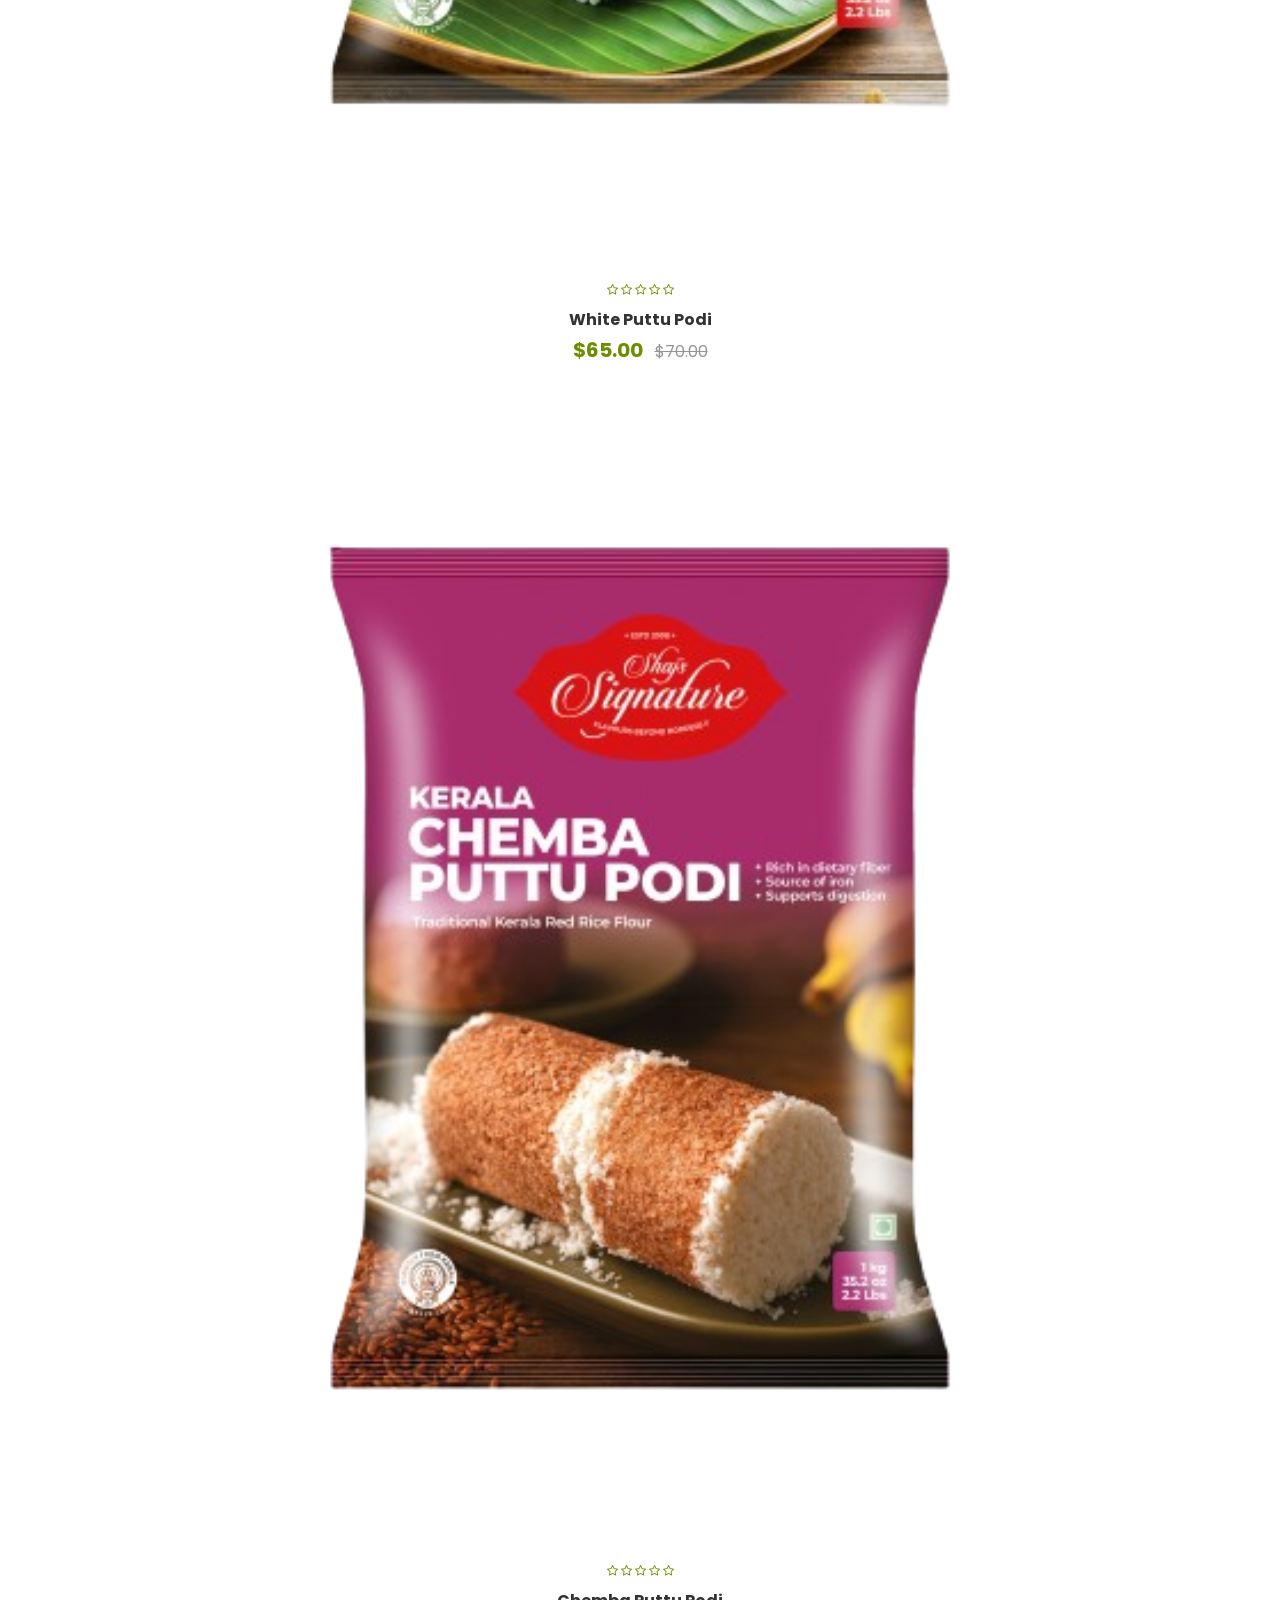
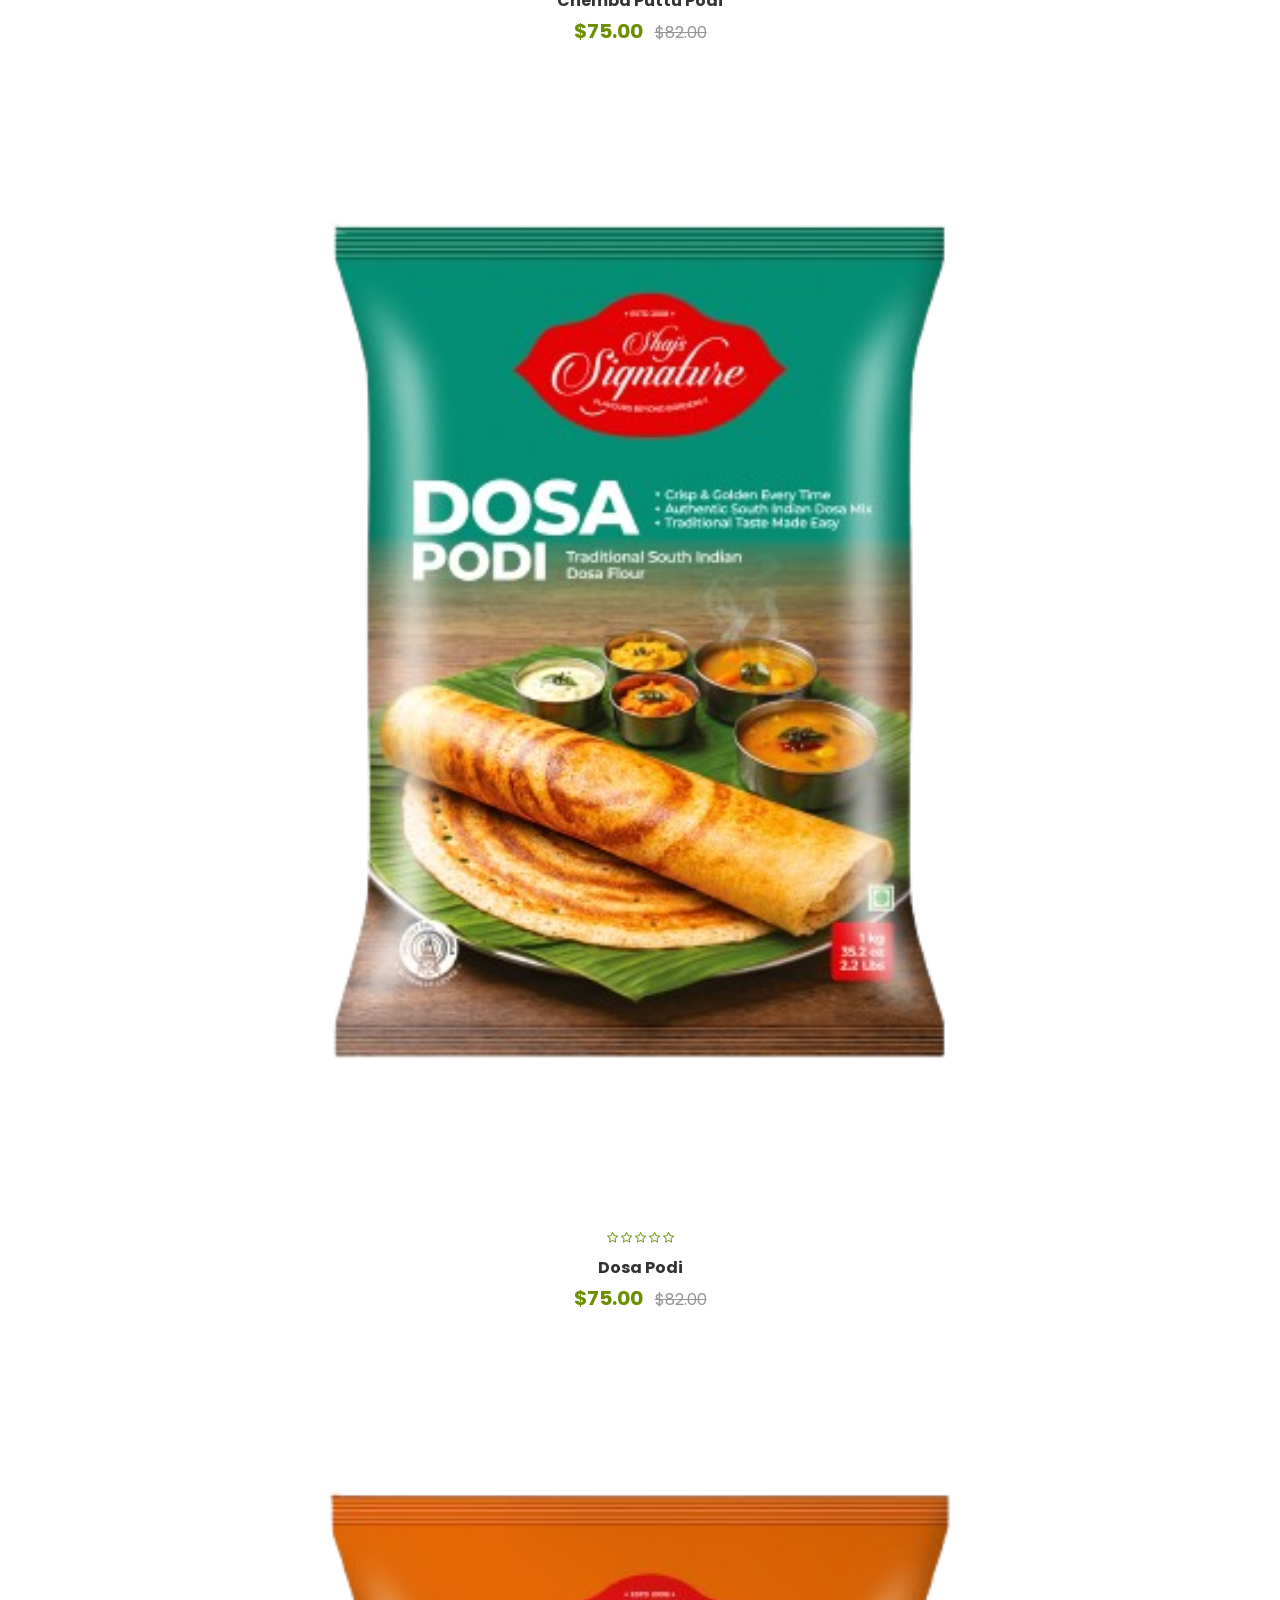
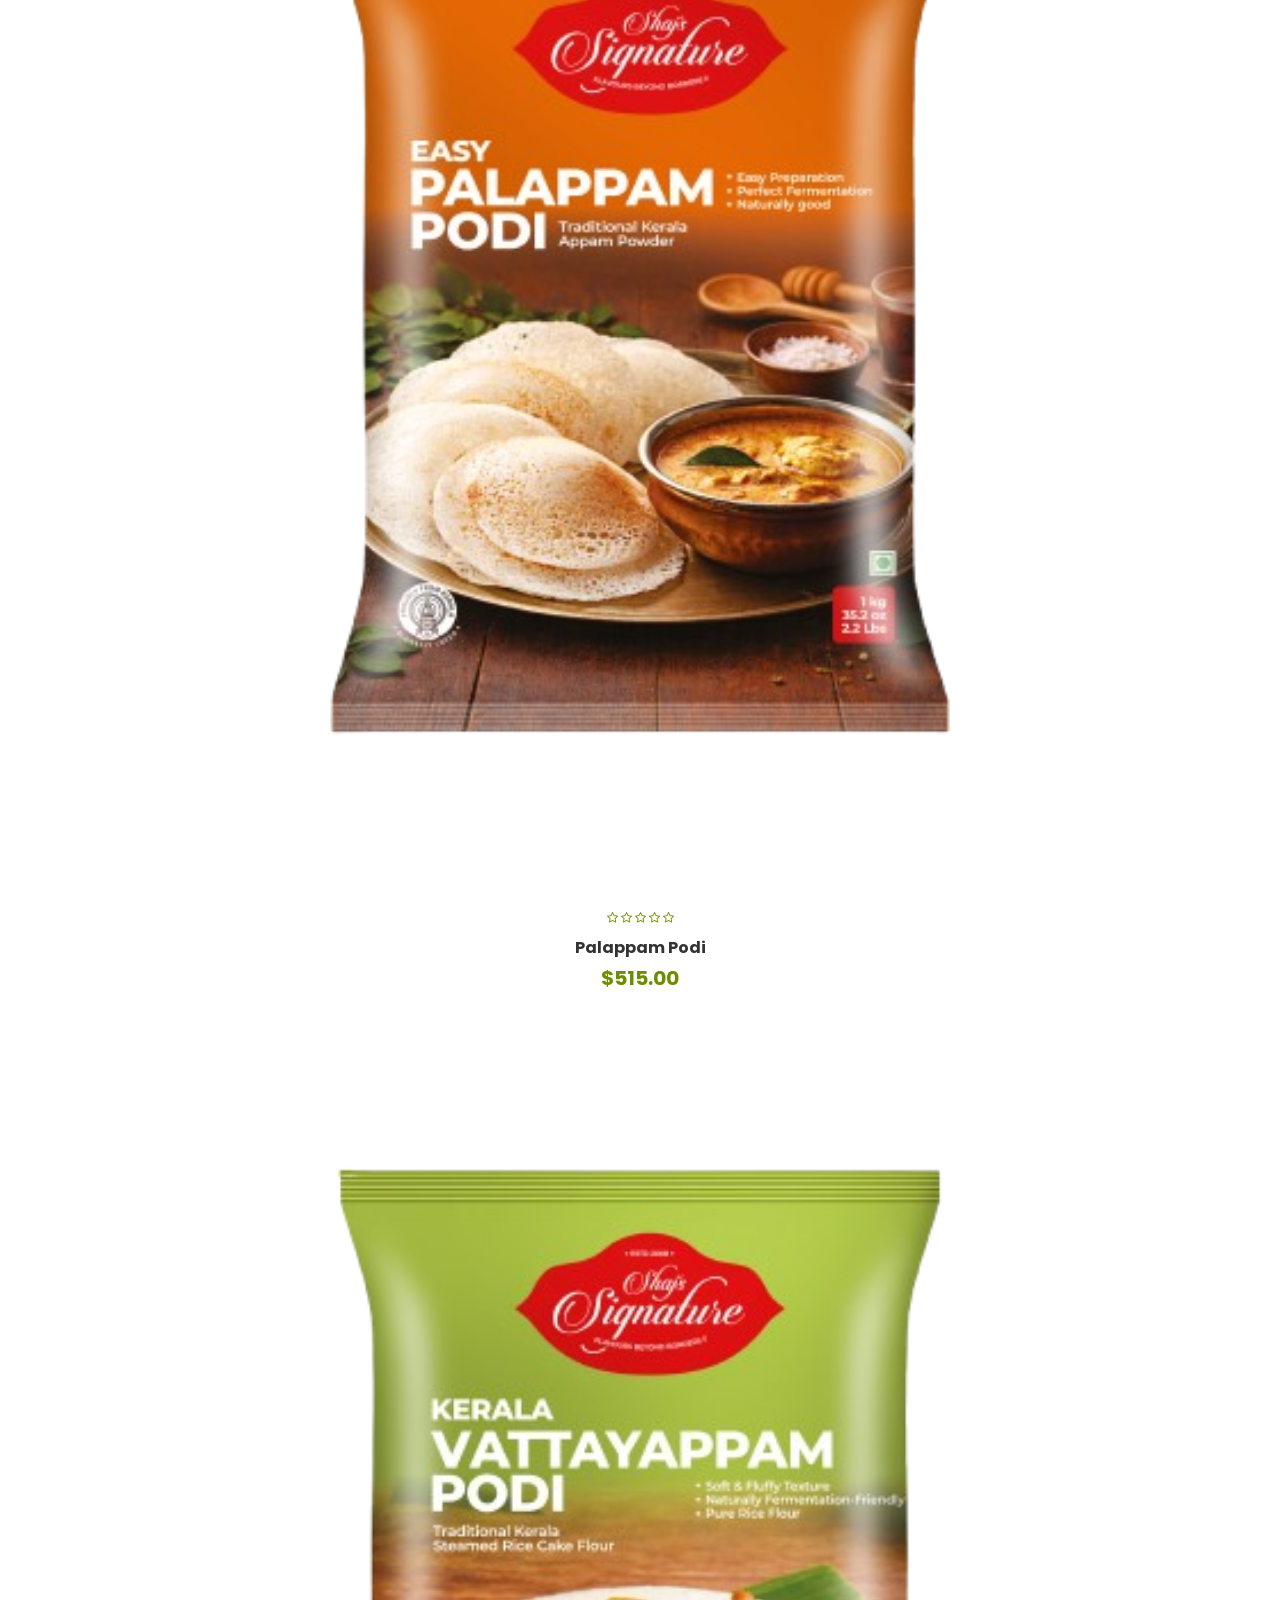
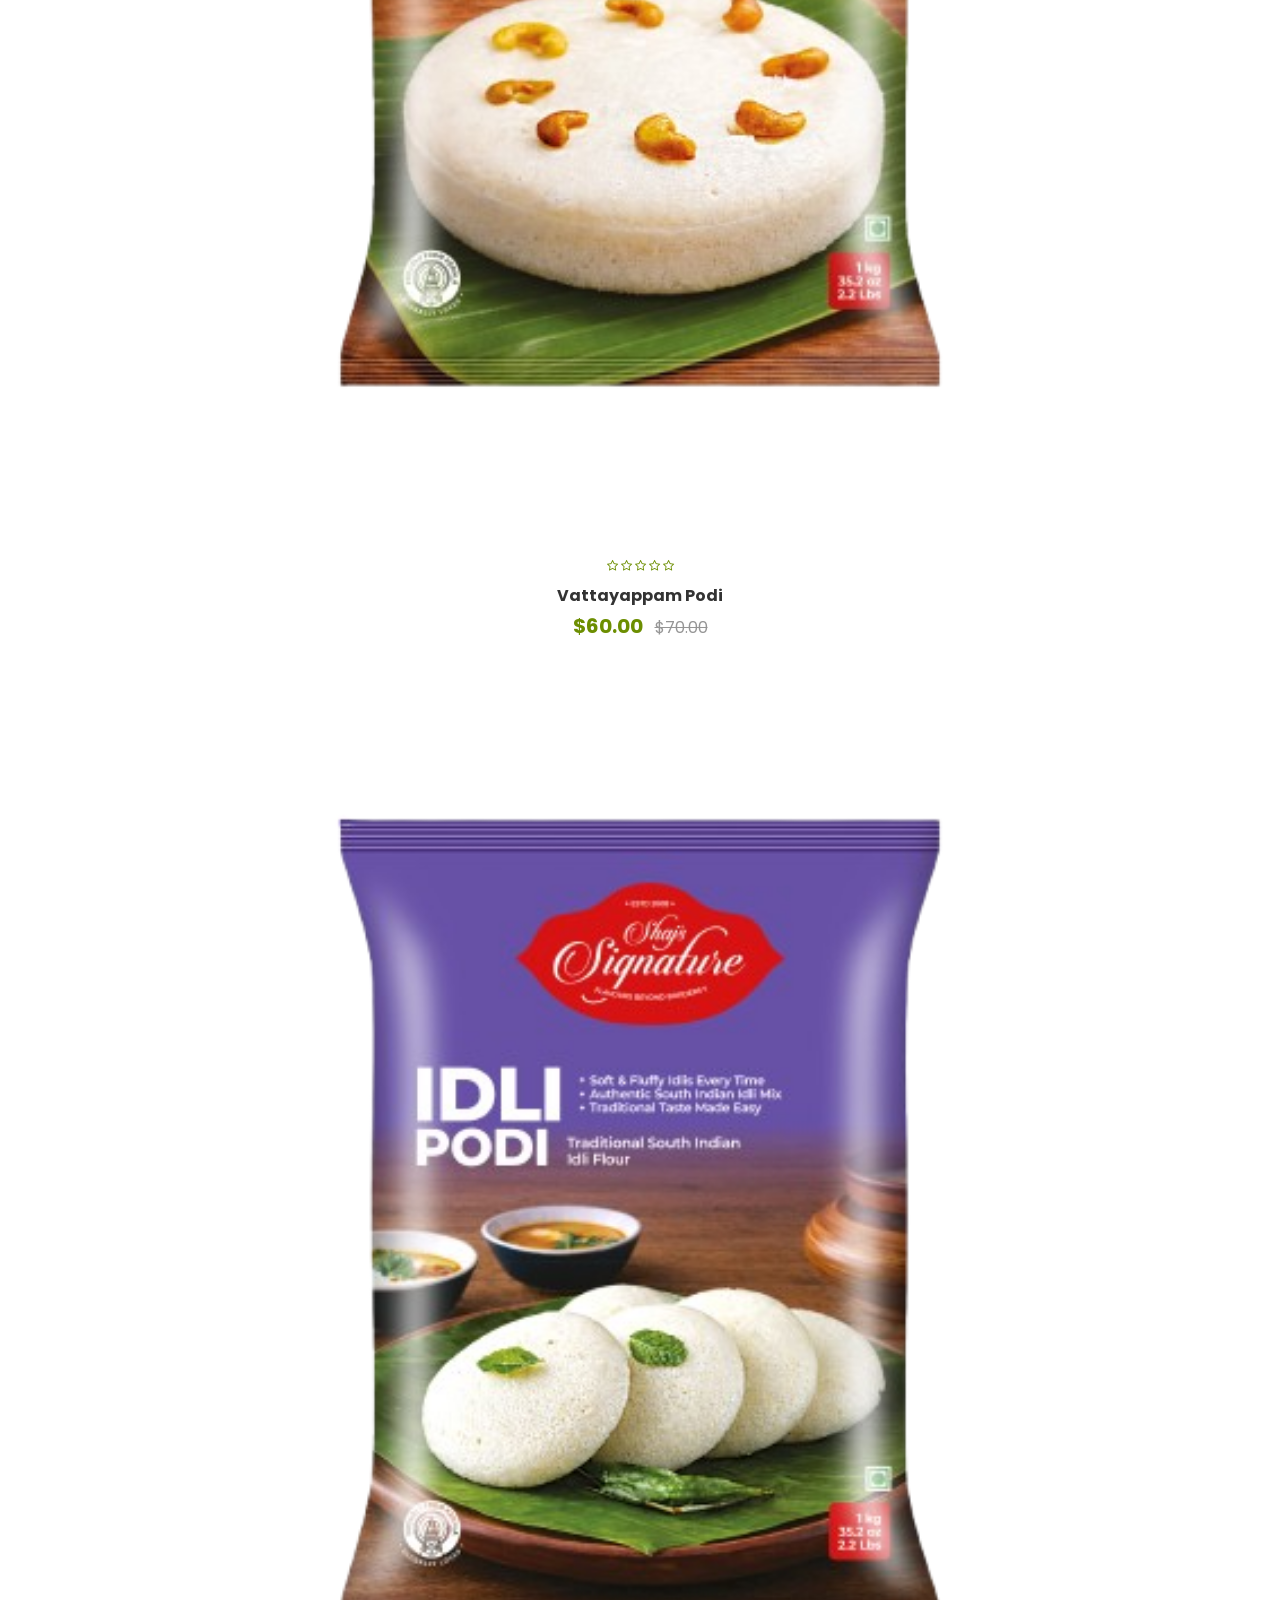
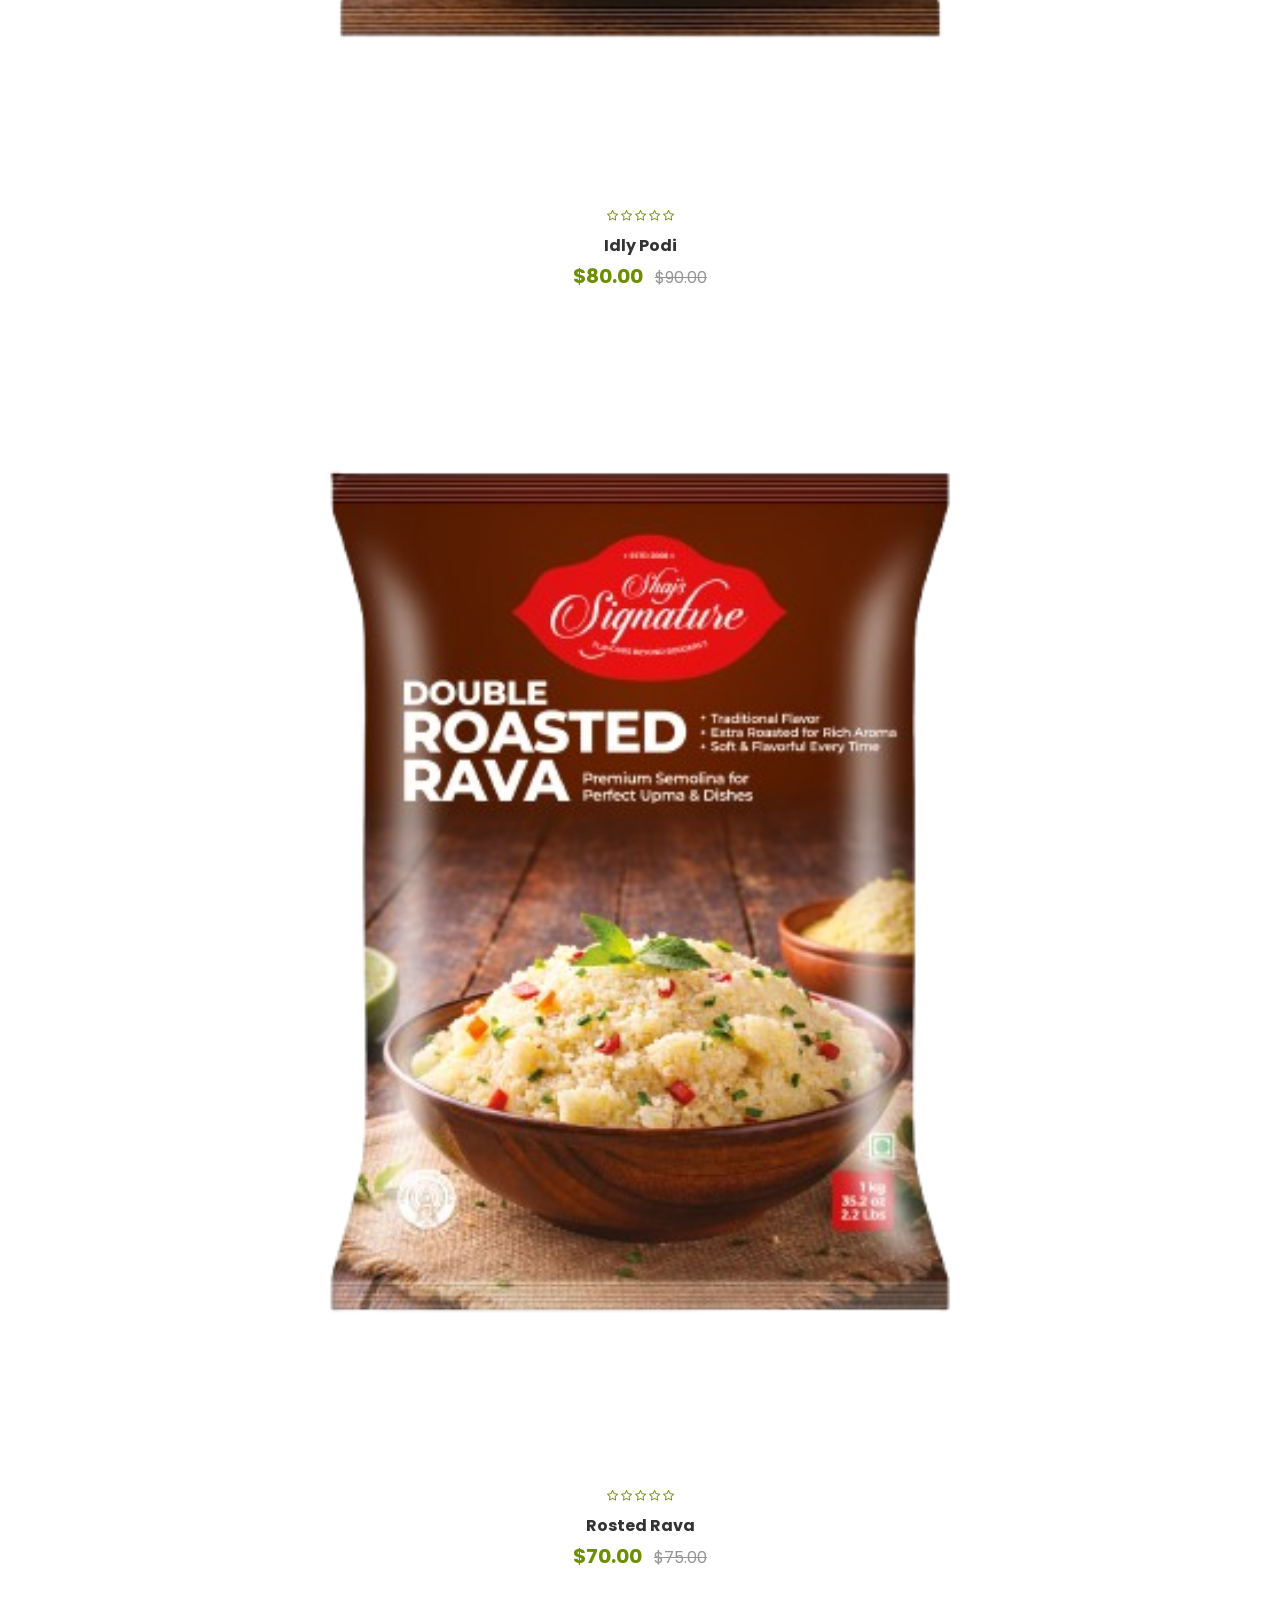
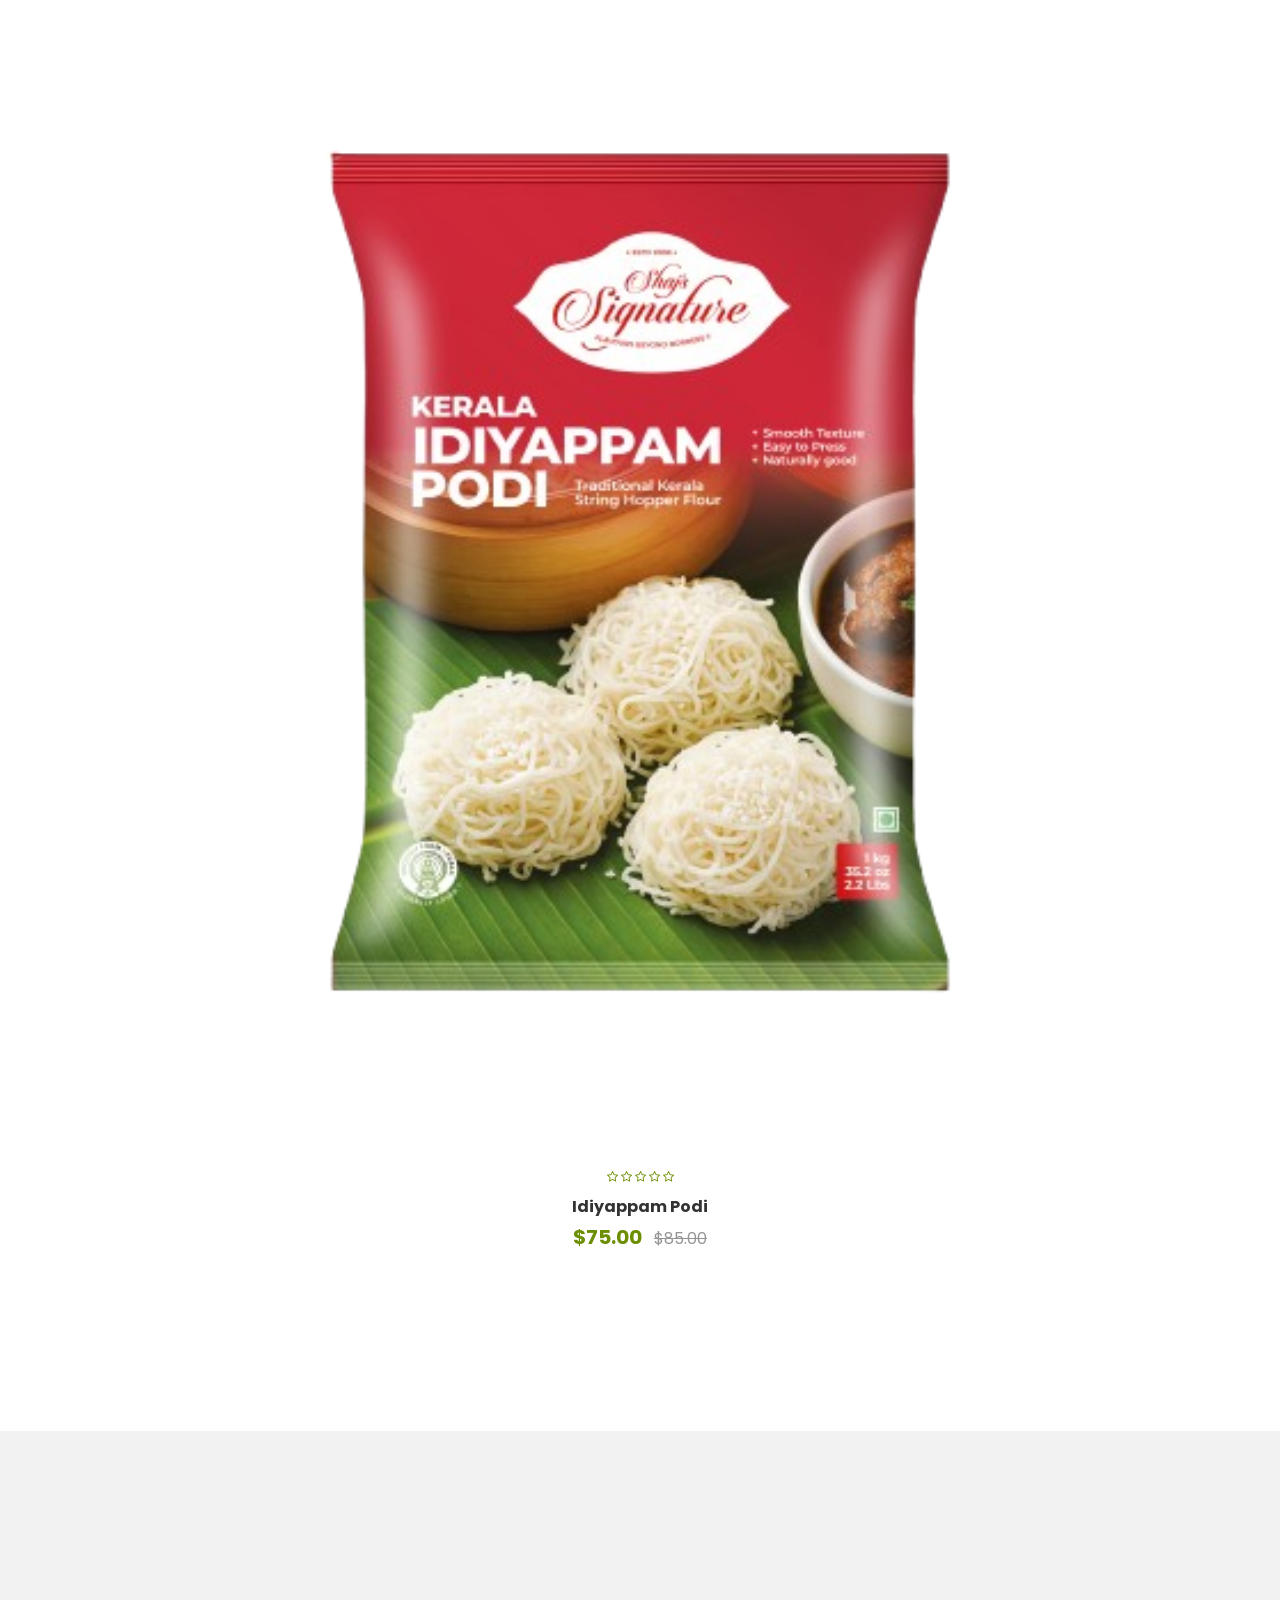
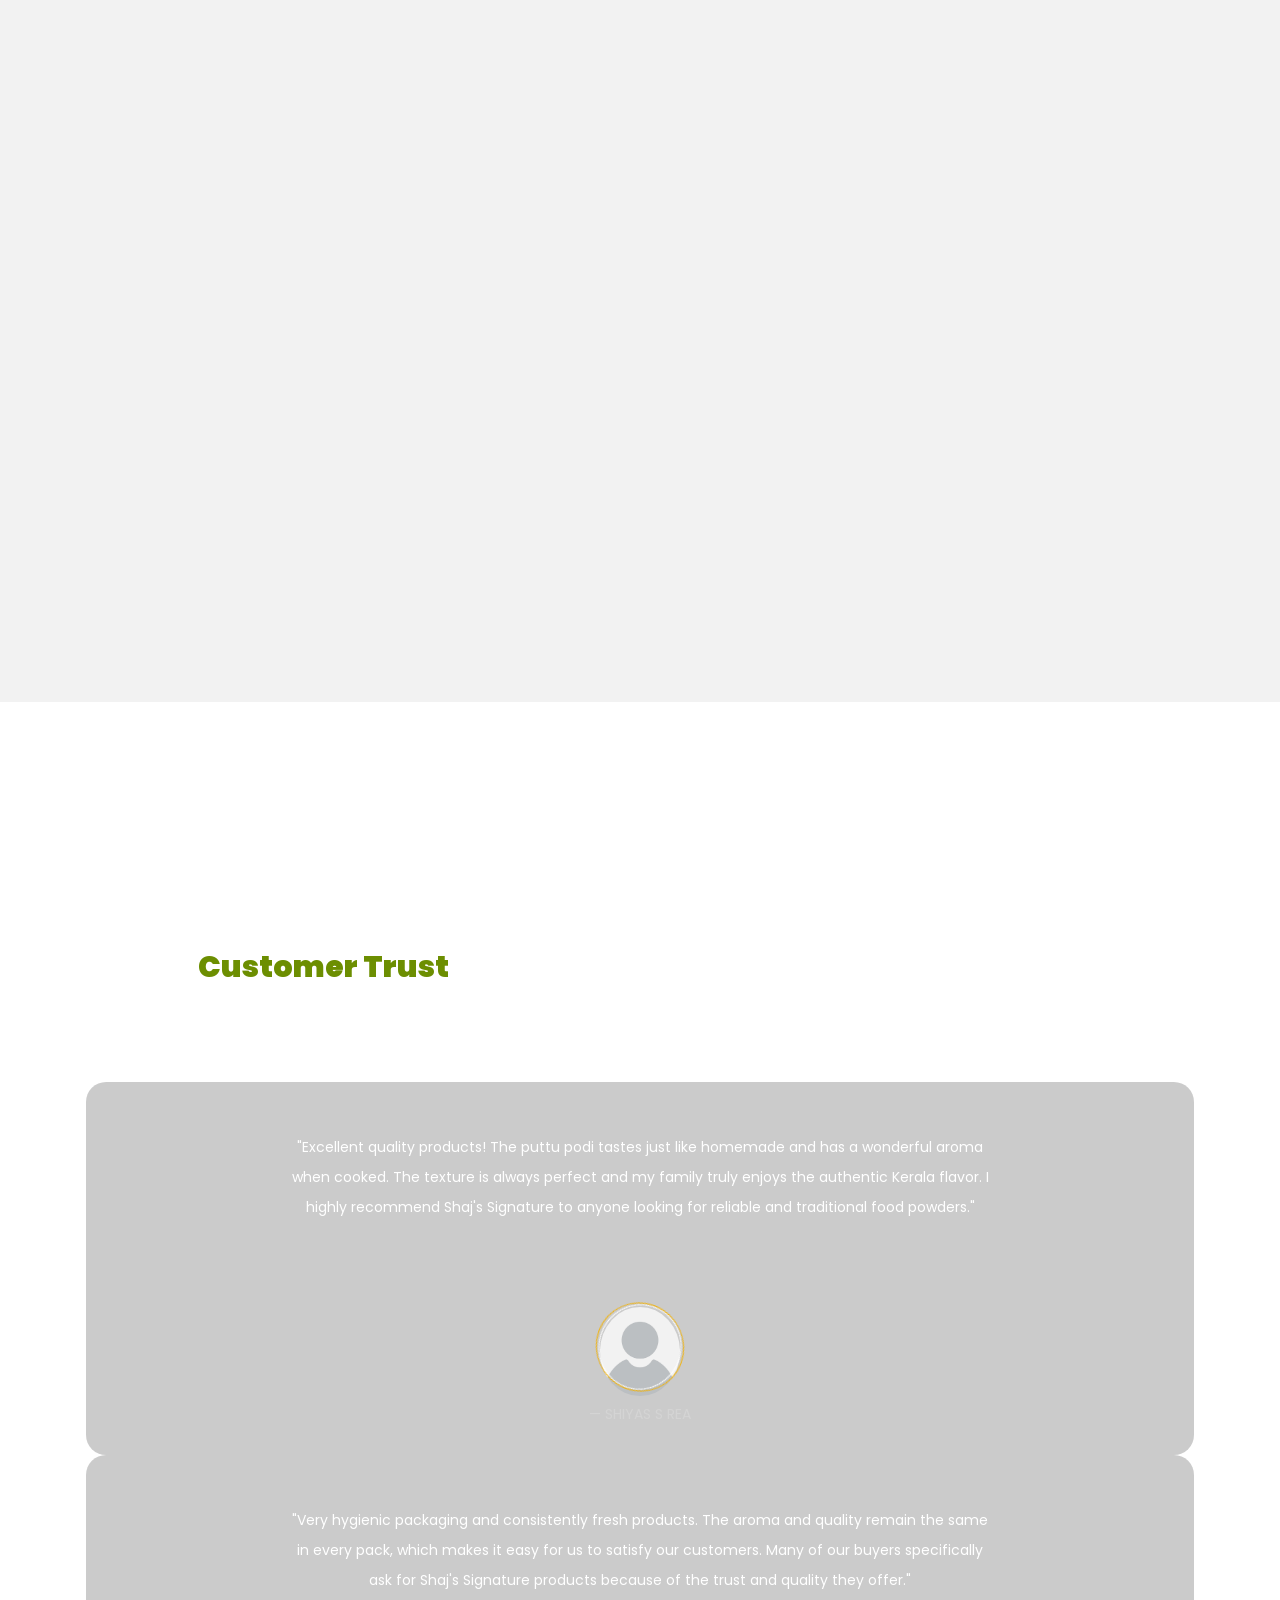
==== commit 6183484f: "img, logo color, pages added, produt page new section" ====
--- a/index.html
+++ b/index.html
@@ -66,7 +66,7 @@
                     <div class="logo header-logo-2">
                       <a href="index.html">
                         <img
-                          src="img/logo/narmada white.png"
+                          src="img/logo/narmada green (1).png"
                           class="img-fluid site-logo"
                           alt="Narmada Foods Logo"
                         />
@@ -169,7 +169,7 @@
                     rgba(37, 37, 37, 0.158),
                     rgba(0, 0, 0, 0.507)
                   ),
-                  url(img/banner/puttu\ \(2\).jpg);
+                  url(img/banner/masaladhosa.png);
               "
             >
               <div class="container">
@@ -201,7 +201,7 @@
                     rgba(37, 37, 37, 0.158),
                     rgba(0, 0, 0, 0.507)
                   ),
-                  url(img/banner/puttu\ \(1\).jpg);
+                  url(img/banner/putttu.png);
               "
             >
               <div class="container">
@@ -233,9 +233,9 @@
                 <!--Single Categori Product Start-->
                 <div class="single-categorie-product zoom-fade-in">
                   <div class="categorie-product-img">
-                    <a href="#"><img src="img/banner/rice1.jpg" alt="" /></a>
-                  </div>
-                  <h3 class="title-cate">
+                    <a href="#"><img src="img/banner/rice1.jpg" style="border-radius: 20px; " alt="" /></a>
+                  </div>
+                  <h3 class="title-cate" >
                     <a href="#">Rice & Rice Items </a>
                   </h3>
                 </div>
@@ -246,10 +246,10 @@
                 <div class="single-categorie-product zoom-fade-in">
                   <div class="categorie-product-img">
                     <a href="#"
-                      ><img src="img/banner/ready to eat.jpg" alt=""
+                      ><img src="img/banner/ready  copy.jpg" style="border-radius: 20px; " alt=""
                     /></a>
                   </div>
-                  <h3 class="title-cate">
+                  <h3 class="title-cate" >
                     <a href="#">Ready To Eat </a>
                   </h3>
                 </div>
@@ -259,10 +259,10 @@
                 <!--Single Categori Product Start-->
                 <div class="single-categorie-product zoom-fade-in">
                   <div class="categorie-product-img">
-                    <a href="#"><img src="img/banner/catgry3.png" alt="" /></a>
+                    <a href="#"><img src="img/banner/ctgry3.png" style="border-radius: 20px; " alt="" /></a>
                   </div>
                   <h3 class="title-cate">
-                    <a href="#">Frozen Fish , Food Products </a>
+                    <a href="#">Frozen Fish</a>
                   </h3>
                 </div>
                 <!--Single Categori Product End-->
@@ -277,7 +277,7 @@
             <div class="row">
               <div class="col-md-6 col-lg-5 col-xl-6">
                 <div class="about-rightside-image img-full">
-                  <img src="img/about/about.png" alt="" />
+                  <img src="img/about/masala2.png" alt="" />
                 </div>
               </div>
               <div class="col-md-6 col-lg-7 col-xl-6">
@@ -1037,7 +1037,7 @@
               </div>
               <div class="col-md-12 col-lg-6">
                 <div class="organic-img img-full text-center fade-in-up">
-                  <img src="img/slider/chembap.png" alt="" />
+                  <img src="img/about/Ragi Puttu  & Kadala curry.jpg" alt="" />
                 </div>
               </div>
               <div class="col-md-12 col-lg-3">
@@ -1085,7 +1085,7 @@
                 <!--Section Title Start-->
                 <div class="section-title title-border3 ml-126">
                   <span>Customer Trust</span>
-                  <h3>What Our Customers Say</h3>
+                  <h3 class="text-white">What Our Customers Say</h3>
                 </div>
                 <!--Section Title End-->
               </div>
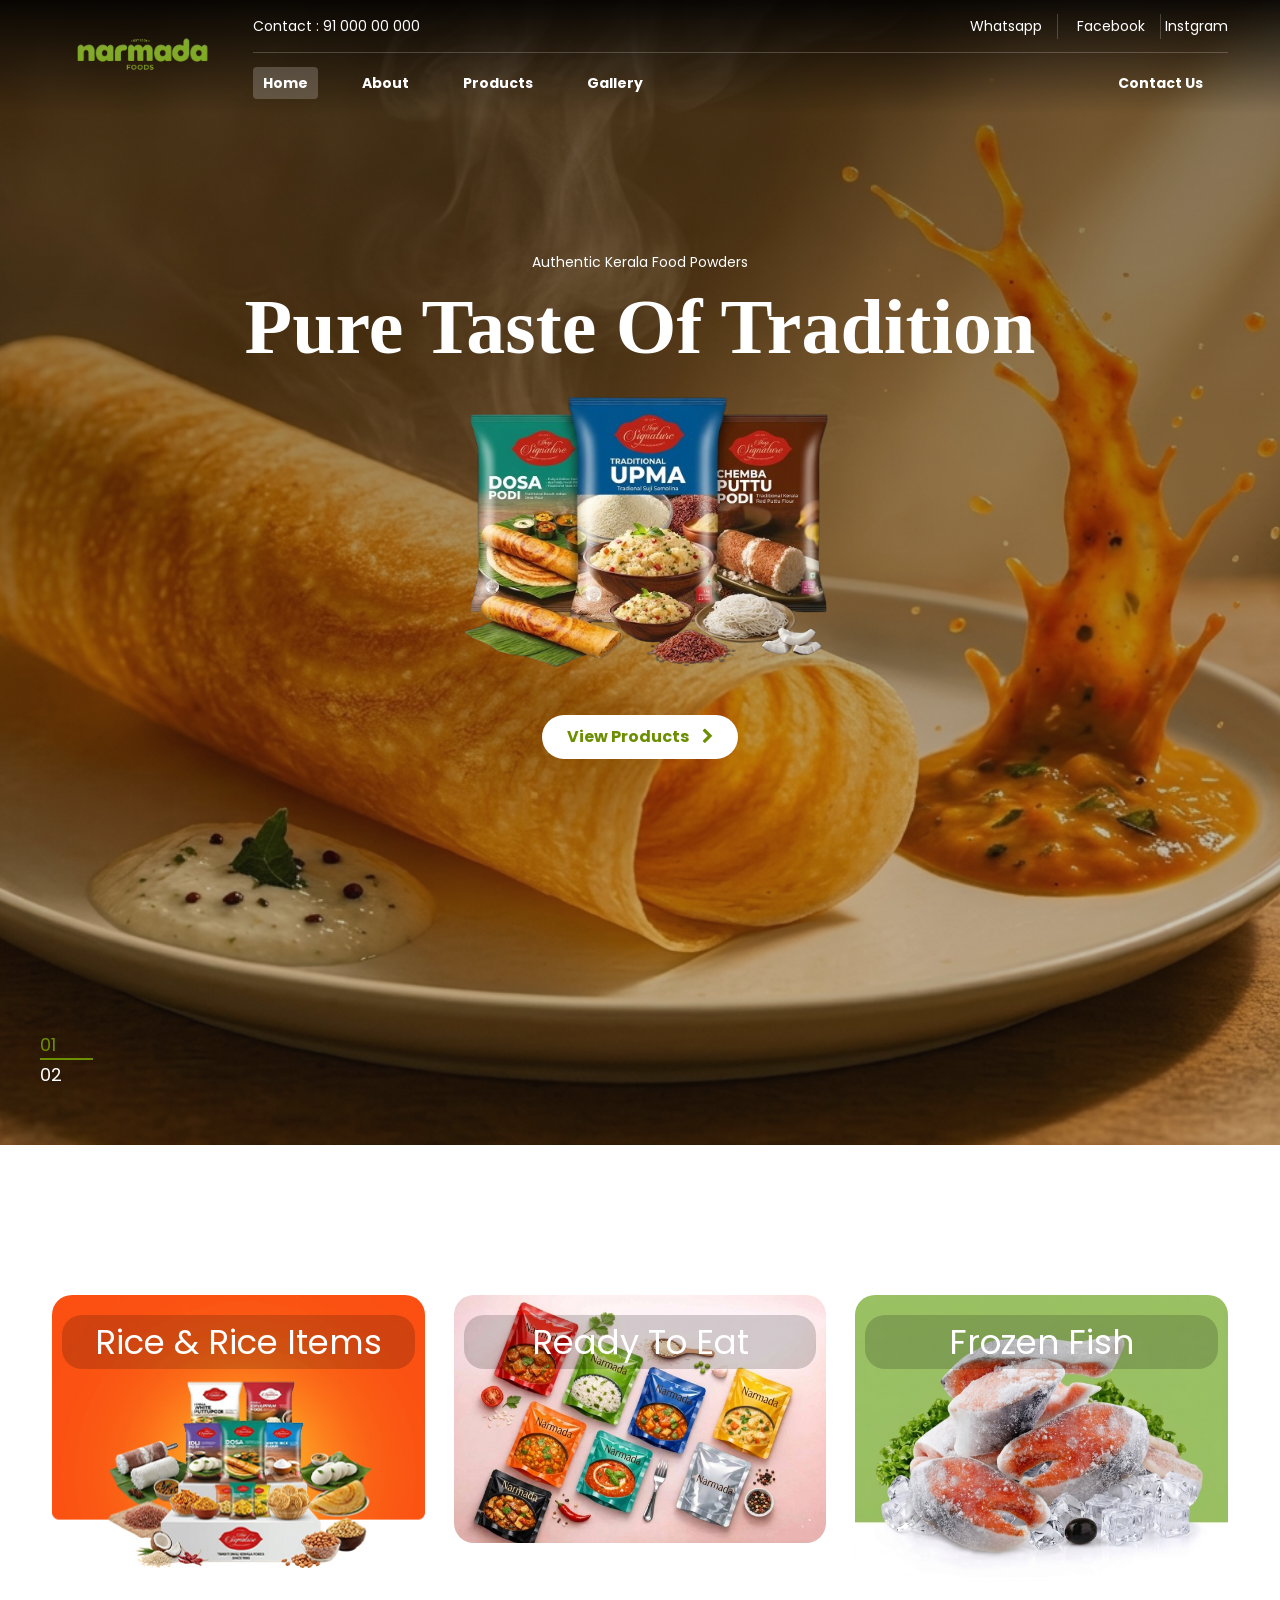
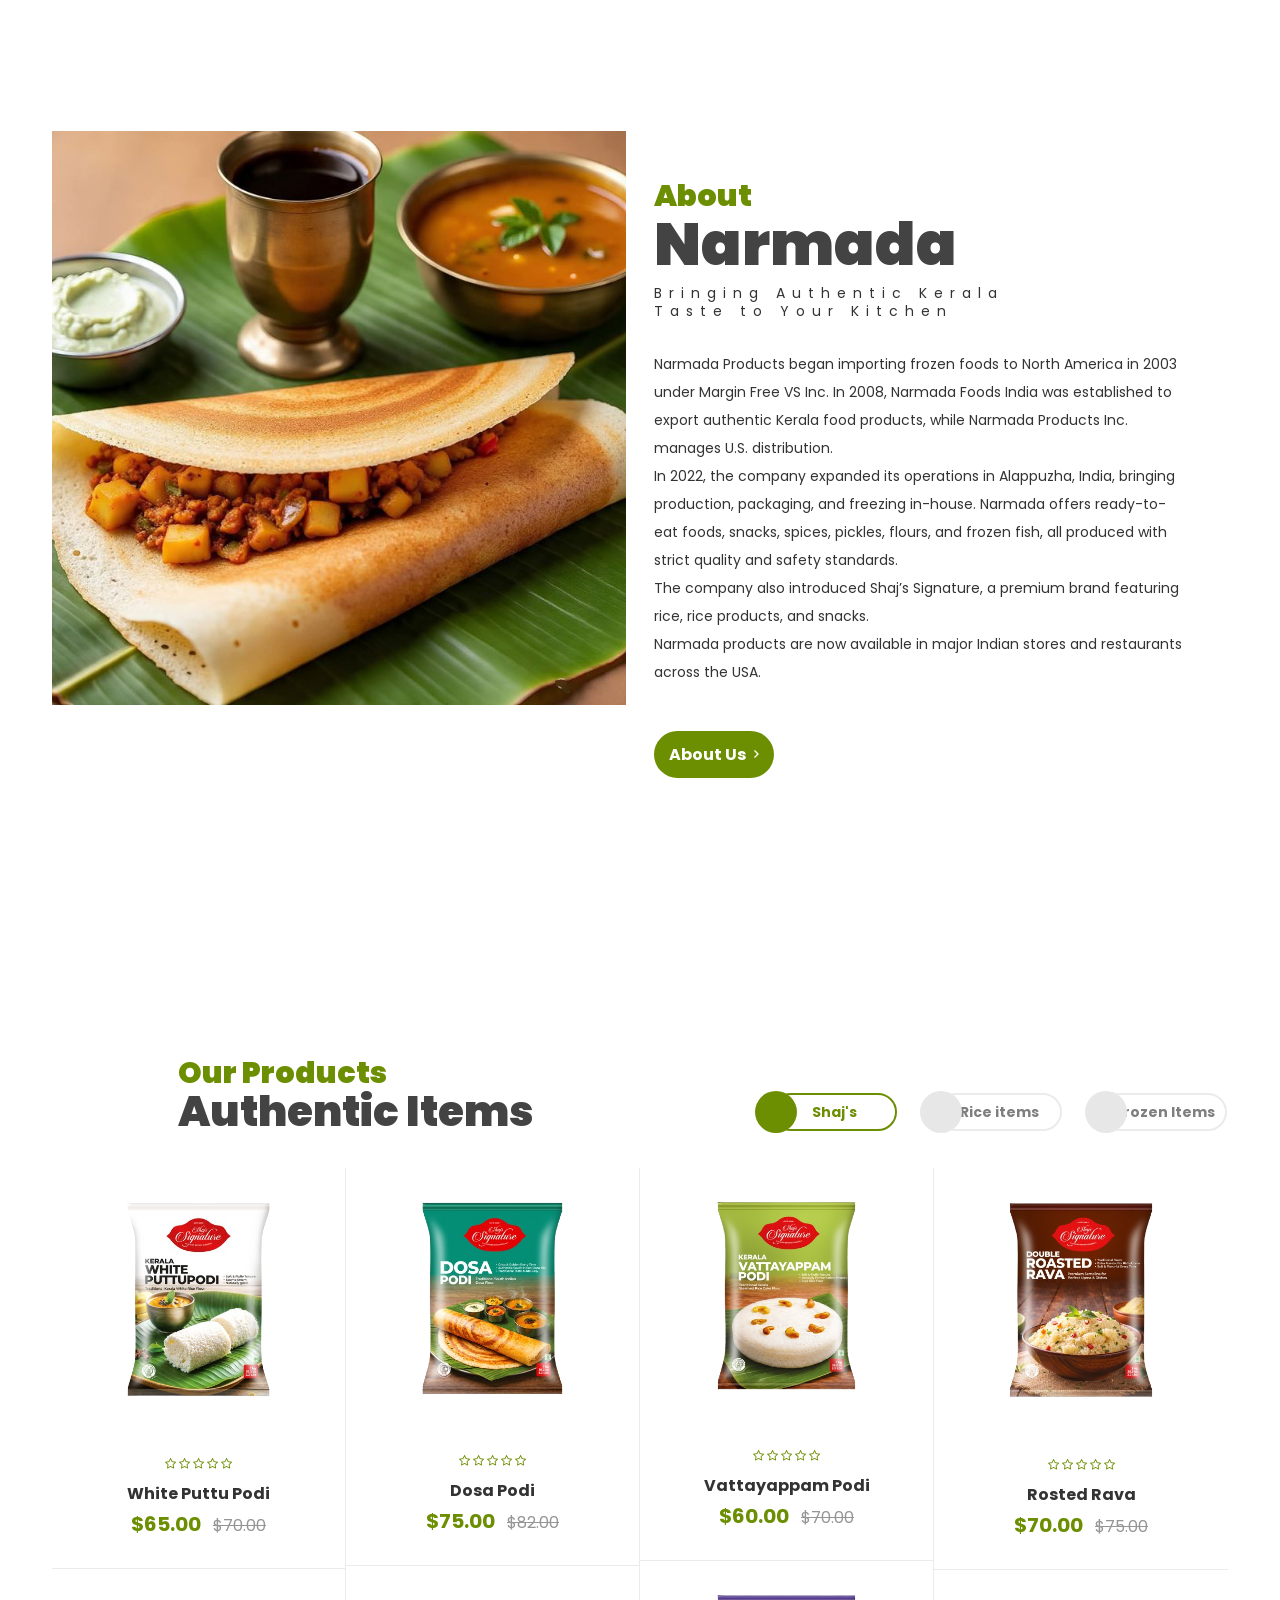
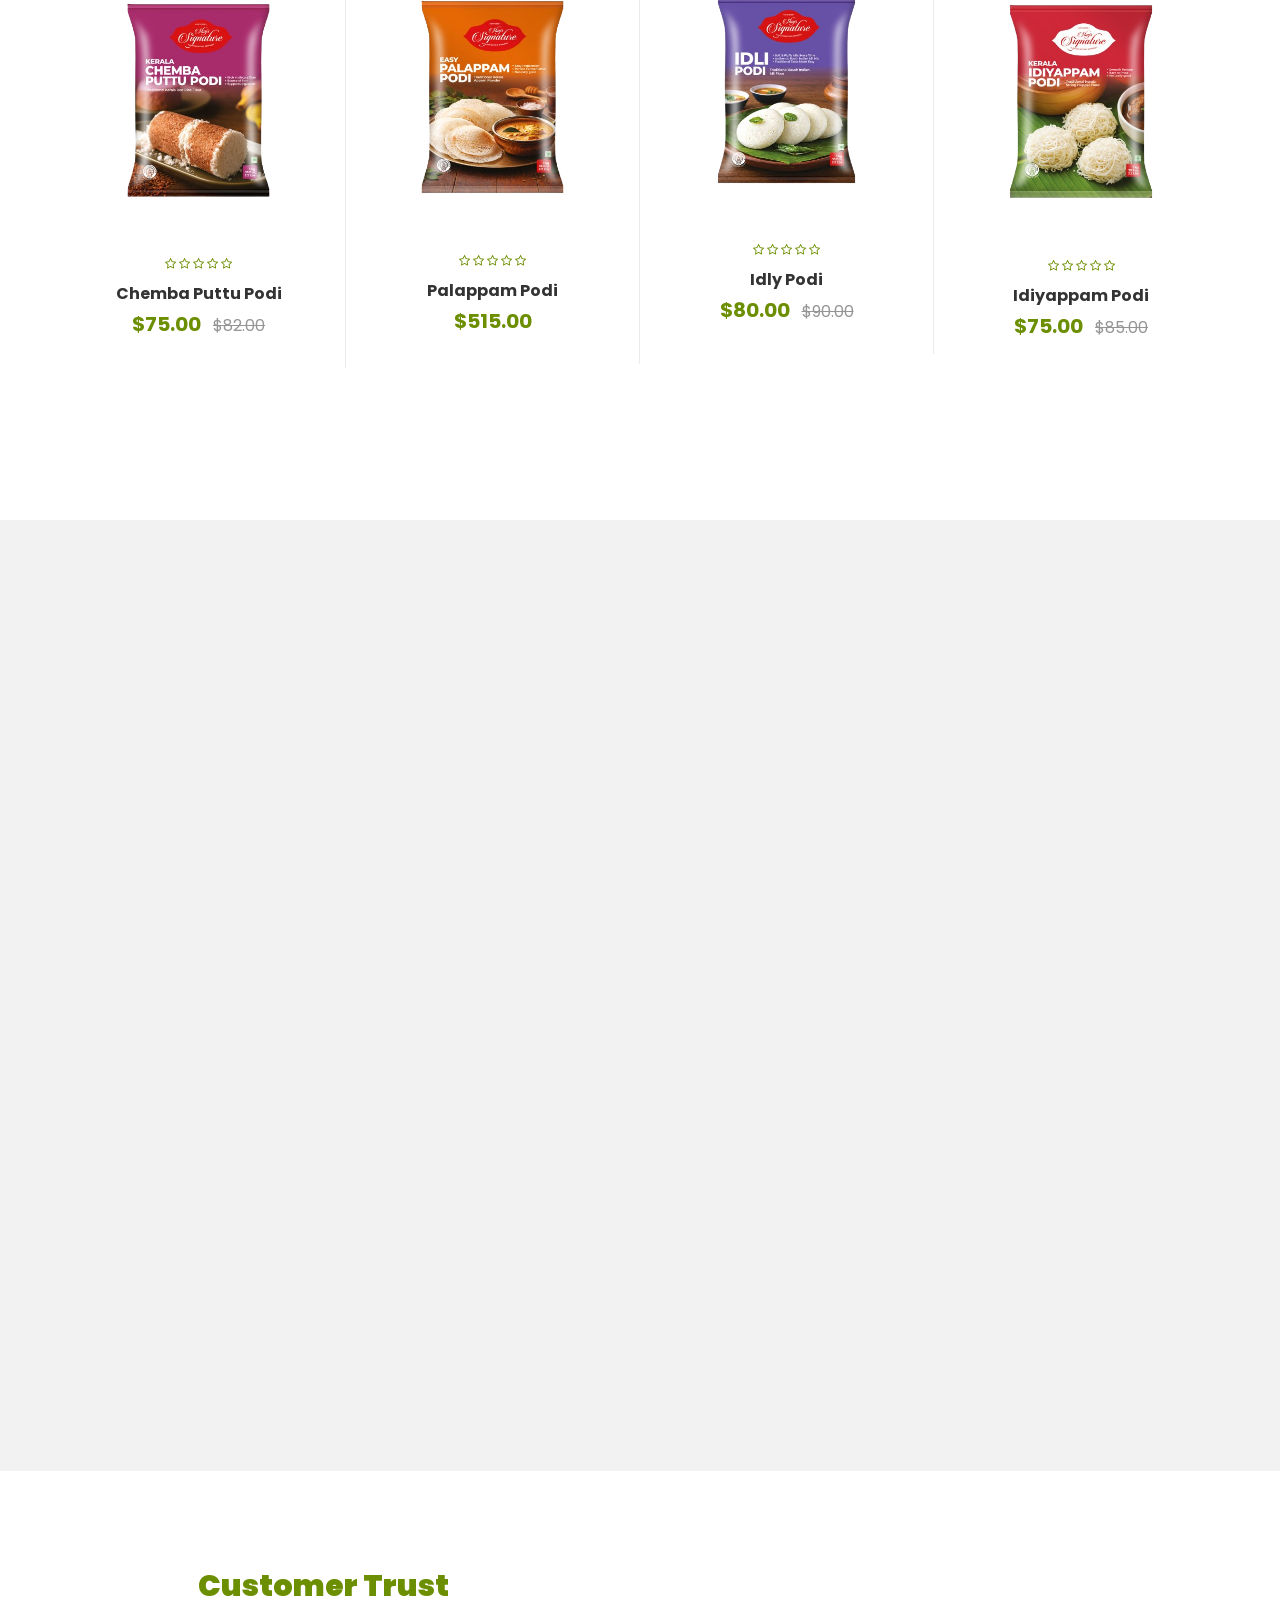
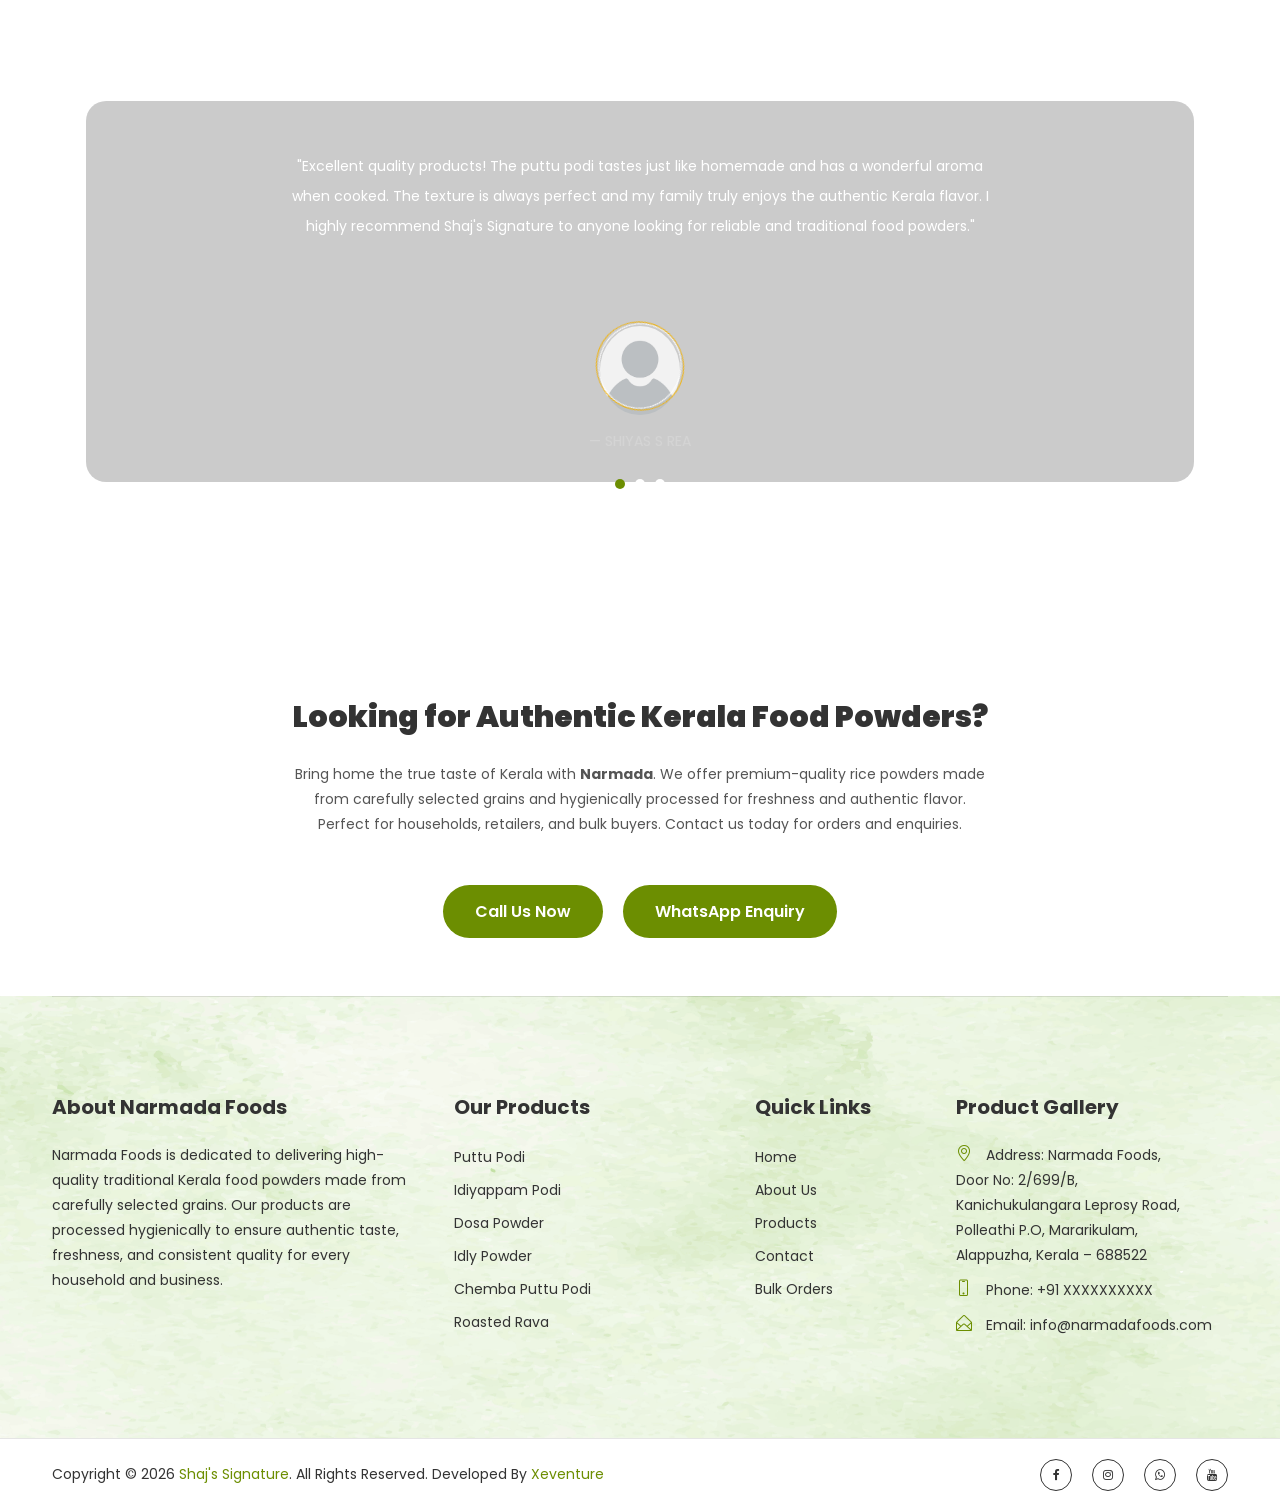
==== commit 7bd0303c: "JS SORT" ====
--- a/index.html
+++ b/index.html
@@ -182,7 +182,7 @@
                     <img src="img/slider/bg1.png" alt="Ragi Puttu" />
                   </div>
 
-                  <a class="shop-btn2" href="products.html">
+                  <a class="shop-btn2" href="product.html">
                     View Products
                     <i class="fa fa-chevron-right"></i>
                   </a>
@@ -312,7 +312,7 @@
                       and restaurants across the USA.
                     </p>
 
-                    <a href="#" class="about-btn"
+                    <a href="about.html" class="about-btn"
                       >about us <i class="zmdi zmdi-chevron-right"></i
                     ></a>
                   </div>
@@ -990,7 +990,7 @@
         <!--Featured Product Area End-->
 
         <!--Why Choose Area Start-->
-        <div class="why-choose-area mb-150 mt-150">
+        <div class="why-choose-area  mt-150">
           <div class="container">
             <div class="row">
               <div class="col-12 mb-35">
@@ -1265,7 +1265,7 @@
                         <ul class="footer-widget-menu footer-t-color">
                           <li><a href="index.html">Home</a></li>
                           <li><a href="about.html">About Us</a></li>
-                          <li><a href="products.html">Products</a></li>
+                          <li><a href="product.html">Products</a></li>
                           <li><a href="contact.html">Contact</a></li>
                           <li><a href="#">Bulk Orders</a></li>
                         </ul>
--- a/style.css
+++ b/style.css
@@ -0,0 +1,7813 @@
+/*--------------------------------------------------
+
+-----------------------------------------------------
+
+
+    CSS INDEX
+    ================
+
+    
+    1. Default CSS
+        1.1 General
+        1.2 Section title
+        1.3 button
+        1.4 Input
+        1.5 social-icon
+        1.6 Input
+        1.7 scroll to top
+        1.8 Basic margin padding
+        1.9 Background variation set
+    2. Header CSS
+        2.1 Default Header Area CSS
+    3. Slider Area CSS
+    4. Categories Product CSS
+    5. Categories Product Style2 CSS
+    6. About Us Area CSS
+    7. Deal Product Countdown CSS
+    8. Product Area CSS
+    9. Feature Area CSS
+    10. Banner Area CSS
+    11. Testimonial Area CSS
+    12. Blog Area CSS
+        12.1 Blog Page CSS
+        12.2 Single Blog Page CSS
+    13. Single Feature Product Area CSS
+    14. Why Choose Area CSS
+    15. Footer Area CSS
+        15.1 Footer Top Area CSS
+        15.2 Footer Middle Area CSS
+        15.3 Footer Bottom Area CSS
+    16. Modal Area CSS
+    17. Breadcrumb Area CSS
+    18. Shop Page CSS
+    19. Pgination CSS
+    20. Single Product Page CSS
+    21. Wishlist Page CSS 
+    22. Cart Page CSS 
+    23. Checkout Page CSS
+    24. Login Register Page CSS
+    25. My Account Page CSS
+    26. About Page CSS
+    27. Service Page CSS
+    28. FAQ Page CSS
+    29. Contact Page CSS
+    30. Portfolio Page CSS
+    31. 404 Page CSS
+        
+        
+
+
+
+/*************************
+    General
+*************************/
+/*-----------------------------------------
+    Google Font Playfair+Display+SC And Pacifico
+-------------------------------------------*/
+@import url("https://fonts.googleapis.com/css?family=Pacifico|Playfair+Display:400,400i,700,900");
+@import url("https://fonts.googleapis.com/css2?family=Boldonse&display=swap");
+@import url("https://fonts.googleapis.com/css2?family=DM+Sans:ital,opsz,wght@0,9..40,100..1000;1,9..40,100..1000&display=swap");
+@import url("https://fonts.googleapis.com/css2?family=Poppins:wght@300;400;500;600&display=swap");
+@font-face {
+  font-family: "bakilda_histori";
+  src: url("../fonts/bakilda-histori.ttf");
+  font-weight: 400;
+}
+.bannercont {
+  font-family: "bakilda_histori" !important ;
+  font-size: clamp(34px, 4vw, 70px);
+  line-height: 1.11;
+  margin: 15px 0 20px;
+  color: white;
+}
+body {
+  font-family: "Poppins", sans-serif;
+  font-weight: 400;
+  font-style: normal;
+  font-size: 14px;
+  line-height: 25px;
+  width: 100%;
+  color: #333;
+}
+.img {
+  max-width: 100%;
+}
+.img-full img {
+  max-width: 100%;
+}
+a,
+button {
+  text-decoration: none;
+  -webkit-transition: all 0.3s ease-out 0s;
+  transition: all 0.3s ease-out 0s;
+}
+a:focus,
+button:focus {
+  text-decoration: none;
+  outline: none;
+}
+
+/* Slider Text Styling */
+
+.sub-title {
+  font-size: 14px;
+  color: #ffffff;
+  margin-bottom: 10px;
+}
+
+.bannercont {
+  font-size: 78px;
+  font-weight: 800;
+  margin-bottom: 15px;
+}
+
+/* Responsive */
+
+@media (max-width: 767px) {
+  .bannercont {
+    font-size: 32px;
+  }
+
+  .slider-text {
+    font-size: 14px;
+  }
+}
+a:focus,
+a:hover {
+  color: #6c8e01;
+  text-decoration: none;
+}
+a,
+button,
+input {
+  outline: medium none;
+  color: #434343;
+}
+.uppercase {
+  text-transform: uppercase;
+}
+.capitalize {
+  text-transform: capitalize;
+}
+h1,
+h2,
+h3,
+h4,
+h5,
+h6 {
+  font-family: "Poppins", sans-serif !important;
+  font-weight: 400;
+  font-style: normal;
+  color: #434343;
+  margin-top: 0px;
+  font-style: normal;
+  font-weight: 400;
+  line-height: 1;
+}
+h1 a,
+h2 a,
+h3 a,
+h4 a,
+h5 a,
+h6 a {
+  color: inherit;
+}
+h1 {
+  font-size: 36px;
+  font-weight: 500;
+}
+h2 {
+  font-size: 30px;
+}
+h3 {
+  font-size: 24px;
+}
+h4 {
+  font-size: 18px;
+}
+h5 {
+  font-size: 14px;
+}
+h6 {
+  font-size: 12px;
+}
+ul {
+  margin: 0px;
+  padding: 0px;
+}
+p {
+  margin-bottom: 15px;
+}
+hr {
+  margin: 60px 0;
+  padding: 0px;
+  border-bottom: 1px solid #eceff8;
+  border-top: 0px;
+}
+label {
+  font-size: 14px;
+  font-weight: 400;
+  color: #626262;
+}
+*::-moz-selection {
+  background: #3399ff;
+  color: #fff;
+  text-shadow: none;
+}
+::-moz-selection {
+  background: #3399ff;
+  color: #fff;
+  text-shadow: none;
+}
+::selection {
+  background: #3399ff;
+  color: #fff;
+  text-shadow: none;
+}
+.mark,
+mark {
+  background: #6c8e01 none repeat scroll 0 0;
+  color: #ffffff;
+}
+.fix {
+  overflow: hidden;
+}
+.browserupgrade {
+  margin: 0.2em 0;
+  background: #ccc;
+  color: #000;
+  padding: 0.2em 0;
+}
+@media only screen and (min-width: 1200px) {
+  .container {
+    max-width: 1200px;
+  }
+}
+
+.row {
+  margin-right: calc(var(--bs-gutter-x) * -0.6);
+  margin-left: calc(var(--bs-gutter-x) * -0.6);
+}
+
+.row > * {
+  position: relative;
+  padding-right: calc(var(--bs-gutter-x) * 0.6);
+  padding-left: calc(var(--bs-gutter-x) * 0.6);
+}
+
+/* Logo Base Style */
+
+.site-logo {
+  width: auto;
+  max-width: 180px;
+  height: auto;
+}
+
+/* Tablet */
+
+@media (max-width: 991px) {
+  .site-logo {
+    max-width: 150px;
+  }
+}
+
+/* Mobile */
+
+@media (max-width: 767px) {
+  .site-logo {
+    max-width: 130px;
+  }
+}
+
+/* Small Mobile */
+
+@media (max-width: 480px) {
+  .site-logo {
+    max-width: 110px;
+  }
+}
+
+/*************************
+    Section title
+***********************/
+.title-border {
+  margin-bottom: 15px;
+  margin-left: -126px;
+  padding-left: 126px;
+  position: relative;
+}
+.title-border3 {
+  padding-left: 126px;
+  position: relative;
+  margin-bottom: 35px;
+  margin-top: 40px;
+}
+.ml-126 {
+  margin-left: -126px;
+}
+/* .title-border:before,
+.title-border2:before,
+.title-border3:before{
+	display: block;
+	border: 5px solid rgba(225,225,225,0.3);
+	content: "";
+	position: absolute;
+	left: 0;
+	width: 150px;
+	height: 150px;
+	bottom: 0;
+	z-index: 0;
+} */
+.title-border2 {
+  position: relative;
+  padding-right: 126px;
+  margin-bottom: 35px;
+  margin-top: 40px;
+}
+.title-border2:before {
+  left: auto;
+  right: 0;
+}
+.section-title > span {
+  font-size: 30px;
+  text-transform: capitalize;
+  color: #6c8e01;
+  line-height: 1;
+  position: relative;
+  font-weight: 900;
+}
+.section-title > h3 {
+  font-size: 60px;
+  text-transform: capitalize;
+  line-height: 1;
+  position: relative;
+  margin: 0;
+  font-weight: 900;
+}
+.section-title.title-color > span {
+  color: #e54c2a;
+}
+.section-title.size-style > span {
+  font-size: 24px;
+}
+.section-title.size-style > h3 {
+  font-size: 48px;
+}
+.section-title.title-color-4 > span {
+  color: #b2936d;
+}
+.section-title.size-style-4 > span {
+  font-size: 24px;
+}
+.section-title.size-style-4 > h3 {
+  font-size: 38px;
+}
+.section-title2 > h3 {
+  font-size: 30px;
+  color: #ffffff;
+  text-align: center;
+  font-weight: 900;
+  font-style: normal;
+  margin-bottom: 20px;
+  line-height: 24px;
+}
+.section-title2 > p {
+  margin: 0 auto 35px auto;
+  font-style: italic;
+  color: #c9c9c9;
+  max-width: 720px;
+  text-align: center;
+}
+.section-title2.bl-color > h3 {
+  color: #333;
+}
+.section-title2.bl-color > p {
+  color: #333;
+}
+/*************************
+         button
+*************************/
+
+/*************************
+       social-icon
+*************************/
+
+/*************************
+        Input
+*************************/
+input {
+  background: transparent;
+  border: 2px solid #6c8e01;
+  height: 56px;
+  box-shadow: none;
+  padding-left: 10px;
+  font-size: 14px;
+  color: #333333;
+  width: 100%;
+  box-shadow: none;
+  border-radius: 0;
+}
+select {
+  width: 100%;
+  background: #eceff8;
+  border: 2px solid #eceff8;
+  height: 45px;
+  padding-left: 10px;
+  box-shadow: none;
+  font-size: 14px;
+  color: #626262;
+}
+option {
+  background: #fff;
+  border: 0px solid #626262;
+  padding-left: 10px;
+  font-size: 14px;
+}
+input:focus {
+  background: transparent;
+  border: 2px solid #6c8e01;
+}
+textarea {
+  resize: vertical;
+  background: #eceff8;
+  border: 2px solid #eceff8;
+  padding: 10px;
+  width: 100%;
+  font-size: 14px;
+}
+textarea:focus {
+  background: transparent;
+  border: 2px solid #6c8e01;
+  outline: none;
+}
+::-moz-placeholder {
+  color: #444;
+  font-size: 13px;
+}
+/*************************
+        scroll to top
+*************************/
+#scrollUp {
+  background: #6c8e01;
+  border: 2px solid #ddd;
+  width: 50px;
+  height: 50px;
+  line-height: 40px;
+  border-radius: 100%;
+  bottom: 25px;
+  right: 25px;
+  color: #fff;
+  text-align: center;
+  font-size: 25px;
+  -webkit-transition: all 0.3s ease-in-out;
+  transition: all 0.3s ease-in-out;
+}
+#scrollUp:hover {
+  background: #6c8e01;
+  border-color: #6c8e01;
+}
+
+/*************************
+  Basic margin padding
+*************************/
+.m-0 {
+  margin-top: 0;
+  margin-right: 0;
+  margin-bottom: 0;
+  margin-left: 0;
+}
+.p-0 {
+  padding-top: 0;
+  padding-right: 0;
+  padding-bottom: 0;
+  padding-left: 0;
+}
+/*************************
+         Margin top
+*************************/
+.mt-0 {
+  margin-top: 0;
+}
+.mt-10 {
+  margin-top: 10px;
+}
+.mt-15 {
+  margin-top: 15px;
+}
+.mt-20 {
+  margin-top: 20px;
+}
+.mt-30 {
+  margin-top: 30px;
+}
+.mt-40 {
+  margin-top: 40px;
+}
+.mt-50 {
+  margin-top: 50px;
+}
+.mt-60 {
+  margin-top: 60px;
+}
+.mt-70 {
+  margin-top: 70px;
+}
+.mt-80 {
+  margin-top: 80px;
+}
+.mt-90 {
+  margin-top: 90px;
+}
+.mt-100 {
+  margin-top: 100px;
+}
+.mt-110 {
+  margin-top: 110px;
+}
+.mt-120 {
+  margin-top: 120px;
+}
+.mt-130 {
+  margin-top: 130px;
+}
+.mt-140 {
+  margin-top: 140px;
+}
+.mt-150 {
+  margin-top: 150px;
+}
+/*************************
+      Margin right
+*************************/
+.mr-0 {
+  margin-right: 0px;
+}
+.mr-10 {
+  margin-right: 10px;
+}
+.mr-15 {
+  margin-right: 15px;
+}
+.mr-20 {
+  margin-right: 20px;
+}
+.mr-30 {
+  margin-right: 30px;
+}
+.mr-40 {
+  margin-right: 40px;
+}
+.mr-50 {
+  margin-right: 50px;
+}
+.mr-60 {
+  margin-right: 60px;
+}
+.mr-70 {
+  margin-right: 70px;
+}
+.mr-80 {
+  margin-right: 80px;
+}
+.mr-90 {
+  margin-right: 90px;
+}
+.mr-100 {
+  margin-right: 100px;
+}
+.mr-110 {
+  margin-right: 110px;
+}
+.mr-120 {
+  margin-right: 120px;
+}
+.mr-130 {
+  margin-right: 130px;
+}
+.mr-140 {
+  margin-right: 140px;
+}
+.mr-150 {
+  margin-right: 150px;
+}
+/*************************
+      Margin bottom
+*************************/
+.mb-0 {
+  margin-bottom: 0;
+}
+.mb-10 {
+  margin-bottom: 10px;
+}
+.mb-15 {
+  margin-bottom: 15px;
+}
+.mb-20 {
+  margin-bottom: 20px;
+}
+.mb-30 {
+  margin-bottom: 30px;
+}
+.mb-35 {
+  margin-bottom: 35px;
+}
+.mb-40 {
+  margin-bottom: 40px;
+}
+.mb-45 {
+  margin-bottom: 45px;
+}
+.mb-50 {
+  margin-bottom: 50px;
+}
+.mb-55 {
+  margin-bottom: 55px;
+}
+.mb-60 {
+  margin-bottom: 60px;
+}
+.mb-65 {
+  margin-bottom: 65px;
+}
+.mb-70 {
+  margin-bottom: 70px;
+}
+.mb-75 {
+  margin-bottom: 75px;
+}
+.mb-80 {
+  margin-bottom: 80px;
+}
+.mb-85 {
+  margin-bottom: 85px;
+}
+.mb-90 {
+  margin-bottom: 90px;
+}
+.mb-95 {
+  margin-bottom: 95px;
+}
+.mb-100 {
+  margin-bottom: 100px;
+}
+.mb-105 {
+  margin-bottom: 105px;
+}
+.mb-110 {
+  margin-bottom: 110px;
+}
+.mb-115 {
+  margin-bottom: 115px;
+}
+.mb-120 {
+  margin-bottom: 120px;
+}
+.mb-125 {
+  margin-bottom: 125px;
+}
+.mb-130 {
+  margin-bottom: 130px;
+}
+.mb-140 {
+  margin-bottom: 140px;
+}
+.mb-150 {
+  margin-bottom: 150px;
+}
+/*************************
+        Margin left
+*************************/
+.ml-0 {
+  margin-left: 0;
+}
+.ml-10 {
+  margin-left: 10px;
+}
+.ml-15 {
+  margin-left: 15px;
+}
+.ml-20 {
+  margin-left: 20px;
+}
+.ml-30 {
+  margin-left: 30px;
+}
+.ml-40 {
+  margin-left: 40px;
+}
+.ml-50 {
+  margin-left: 50px;
+}
+.ml-60 {
+  margin-left: 60px;
+}
+.ml-70 {
+  margin-left: 70px;
+}
+.ml-80 {
+  margin-left: 80px;
+}
+.ml-90 {
+  margin-left: 90px;
+}
+.ml-100 {
+  margin-left: 100px;
+}
+.ml-110 {
+  margin-left: 110px;
+}
+.ml-120 {
+  margin-left: 120px;
+}
+.ml-130 {
+  margin-left: 130px;
+}
+.ml-140 {
+  margin-left: 140px;
+}
+.ml-150 {
+  margin-left: 150px;
+}
+/*************************
+        Padding top
+*************************/
+.pt-0 {
+  padding-top: 0;
+}
+.pt-10 {
+  padding-top: 10px;
+}
+.pt-15 {
+  padding-top: 15px;
+}
+.pt-20 {
+  padding-top: 20px;
+}
+.pt-30 {
+  padding-top: 30px;
+}
+.pt-35 {
+  padding-top: 35px;
+}
+.pt-40 {
+  padding-top: 40px;
+}
+.pt-50 {
+  padding-top: 50px;
+}
+.pt-55 {
+  padding-top: 55px;
+}
+.pt-60 {
+  padding-top: 60px;
+}
+.pt-65 {
+  padding-top: 65px;
+}
+.pt-70 {
+  padding-top: 70px;
+}
+.pt-80 {
+  padding-top: 80px;
+}
+.pt-90 {
+  padding-top: 90px;
+}
+.pt-95 {
+  padding-top: 95px;
+}
+.pt-100 {
+  padding-top: 100px;
+}
+.pt-110 {
+  padding-top: 110px;
+}
+.pt-120 {
+  padding-top: 120px;
+}
+.pt-125 {
+  padding-top: 125px;
+}
+.pt-130 {
+  padding-top: 130px;
+}
+.pt-140 {
+  padding-top: 140px;
+}
+.pt-150 {
+  padding-top: 150px;
+}
+/*************************
+        Padding right
+*************************/
+.pr-0 {
+  padding-right: 0;
+}
+.pr-10 {
+  padding-right: 10px;
+}
+.pr-15 {
+  padding-right: 15px;
+}
+.pr-20 {
+  padding-right: 20px;
+}
+.pr-30 {
+  padding-right: 30px;
+}
+.pr-40 {
+  padding-right: 40px;
+}
+.pr-50 {
+  padding-right: 50px;
+}
+.pr-60 {
+  padding-right: 60px;
+}
+.pr-70 {
+  padding-right: 70px;
+}
+.pr-80 {
+  padding-right: 80px;
+}
+.pr-85 {
+  padding-right: 85px !important;
+}
+.pr-90 {
+  padding-right: 90px;
+}
+.pr-100 {
+  padding-right: 100px;
+}
+.pr-110 {
+  padding-right: 110px;
+}
+.pr-120 {
+  padding-right: 120px;
+}
+.pr-130 {
+  padding-right: 130px;
+}
+.pr-140 {
+  padding-right: 140px;
+}
+/*************************
+        Padding bottom
+*************************/
+.pb-0 {
+  padding-bottom: 0;
+}
+.pb-5 {
+  padding-bottom: 5px !important;
+}
+.pb-10 {
+  padding-bottom: 10px;
+}
+.pb-15 {
+  padding-bottom: 15px;
+}
+.pb-20 {
+  padding-bottom: 20px;
+}
+.pb-30 {
+  padding-bottom: 30px;
+}
+.pb-35 {
+  padding-bottom: 35px;
+}
+.pb-40 {
+  padding-bottom: 40px;
+}
+.pb-45 {
+  padding-bottom: 45px;
+}
+.pb-50 {
+  padding-bottom: 50px;
+}
+.pb-55 {
+  padding-bottom: 55px;
+}
+.pb-60 {
+  padding-bottom: 60px;
+}
+.pb-65 {
+  padding-bottom: 65px;
+}
+.pb-70 {
+  padding-bottom: 70px;
+}
+.pb-75 {
+  padding-bottom: 75px;
+}
+.pb-80 {
+  padding-bottom: 80px;
+}
+.pb-85 {
+  padding-bottom: 85px;
+}
+.pb-90 {
+  padding-bottom: 90px;
+}
+.pb-100 {
+  padding-bottom: 100px;
+}
+.pb-110 {
+  padding-bottom: 110px;
+}
+.pb-120 {
+  padding-bottom: 120px;
+}
+.pb-125 {
+  padding-bottom: 125px;
+}
+.pb-130 {
+  padding-bottom: 130px;
+}
+.pb-140 {
+  padding-bottom: 140px;
+}
+.pb-150 {
+  padding-bottom: 150px;
+}
+/*************************
+        Padding left
+*************************/
+.pl-0 {
+  padding-left: 0;
+}
+.pl-10 {
+  padding-left: 10px;
+}
+.pl-15 {
+  padding-left: 15px;
+}
+.pl-20 {
+  padding-left: 20px;
+}
+.pl-30 {
+  padding-left: 30px;
+}
+.pl-40 {
+  padding-left: 40px;
+}
+.pl-50 {
+  padding-left: 50px;
+}
+.pl-60 {
+  padding-left: 60px;
+}
+.pl-70 {
+  padding-left: 70px;
+}
+.pl-80 {
+  padding-left: 80px;
+}
+.pl-85 {
+  padding-left: 85px !important;
+}
+.pl-90 {
+  padding-left: 90px;
+}
+.pl-100 {
+  padding-left: 100px;
+}
+.pl-110 {
+  padding-left: 110px;
+}
+.pl-120 {
+  padding-left: 120px;
+}
+.pl-130 {
+  padding-left: 130px;
+}
+.pl-140 {
+  padding-left: 140px;
+}
+.pl-150 {
+  padding-left: 150px;
+}
+
+/***************************
+    Page section padding 
+****************************/
+.ptb-0 {
+  padding: 0;
+}
+.ptb-10 {
+  padding: 10px 0;
+}
+.ptb-20 {
+  padding: 20px 0;
+}
+.ptb-30 {
+  padding: 30px 0;
+}
+.ptb-40 {
+  padding: 40px 0;
+}
+.ptb-50 {
+  padding: 50px 0;
+}
+.ptb-60 {
+  padding: 60px 0;
+}
+.ptb-70 {
+  padding: 70px 0;
+}
+.ptb-80 {
+  padding: 80px 0;
+}
+.ptb-90 {
+  padding: 90px 0;
+}
+.ptb-100 {
+  padding: 100px 0;
+}
+.ptb-110 {
+  padding: 110px 0;
+}
+.ptb-120 {
+  padding: 120px 0;
+}
+.ptb-130 {
+  padding: 130px 0;
+}
+.ptb-140 {
+  padding: 140px 0;
+}
+.ptb-150 {
+  padding: 150px 0;
+}
+
+/***************************
+    Page section margin 
+****************************/
+.mtb-0 {
+  margin: 0;
+}
+.mtb-10 {
+  margin: 10px 0;
+}
+.mtb-15 {
+  margin: 15px 0;
+}
+.mtb-20 {
+  margin: 20px 0;
+}
+.mtb-30 {
+  margin: 30px 0;
+}
+.mtb-40 {
+  margin: 40px 0;
+}
+.mtb-50 {
+  margin: 50px 0;
+}
+.mtb-60 {
+  margin: 60px 0;
+}
+.mtb-70 {
+  margin: 70px 0;
+}
+.mtb-80 {
+  margin: 80px 0;
+}
+.mtb-90 {
+  margin: 90px 0;
+}
+.mtb-100 {
+  margin: 100px 0;
+}
+.mtb-110 {
+  margin: 110px 0;
+}
+.mtb-120 {
+  margin: 120px 0;
+}
+.mtb-130 {
+  margin: 130px 0;
+}
+.mtb-140 {
+  margin: 140px 0;
+}
+.mtb-150 {
+  margin: 150px 0;
+}
+/*************************************
+    Background variation set 
+ **************************************/
+/*colored background*/
+.red-bg {
+  background: #e54c2a;
+}
+.brown-bg {
+  background: #b2936d;
+}
+.white-bg {
+  background: #fff;
+}
+.gray-bg {
+  background: #f4f6f7;
+}
+.gray-bg2 {
+  background: #f2f2f2;
+}
+.gray-bg3 {
+  background: #f8f8f8;
+}
+.black-bg {
+  background: #313131;
+}
+.default-bg {
+  background: #50c1f0;
+}
+.transparent-bg {
+  background: transparent;
+}
+
+/*Opacity background*/
+.bg-opacity-black-10:before,
+.bg-opacity-black-20:before,
+.bg-opacity-black-30:before,
+.bg-opacity-black-40:before,
+.bg-opacity-black-50:before,
+.bg-opacity-black-60:before,
+.bg-opacity-black-70:before,
+.bg-opacity-black-80:before,
+.bg-opacity-black-90:before,
+.bg-opacity-white-10:before,
+.bg-opacity-white-20:before,
+.bg-opacity-white-30:before,
+.bg-opacity-white-40:before,
+.bg-opacity-white-50:before,
+.bg-opacity-white-60:before,
+.bg-opacity-white-70:before,
+.bg-opacity-white-80:before,
+.bg-opacity-white-90:before {
+  content: "";
+  height: 100%;
+  left: 0;
+  position: absolute;
+  top: 0;
+  width: 100%;
+  z-index: -1;
+}
+.bg-opacity-black-10:before {
+  background: rgba(0, 0, 0, 0.1);
+}
+.bg-opacity-black-20:before {
+  background: rgba(0, 0, 0, 0.2);
+}
+.bg-opacity-black-30:before {
+  background: rgba(0, 0, 0, 0.3);
+}
+.bg-opacity-black-40:before {
+  background: rgba(0, 0, 0, 0.4);
+}
+.bg-opacity-black-50:before {
+  background: rgba(0, 0, 0, 0.5);
+}
+.bg-opacity-black-60:before {
+  background: rgba(0, 0, 0, 0.6);
+}
+.bg-opacity-black-70:before {
+  background: rgba(0, 0, 0, 0.7);
+}
+.bg-opacity-black-80:before {
+  background: rgba(0, 0, 0, 0.8);
+}
+.bg-opacity-black-90:before {
+  background: rgba(0, 0, 0, 0.9);
+}
+
+.bg-opacity-white-10:before {
+  background: rgba(255, 255, 255, 0.1);
+}
+.bg-opacity-white-20:before {
+  background: rgba(255, 255, 255, 0.2);
+}
+.bg-opacity-white-30:before {
+  background: rgba(255, 255, 255, 0.3);
+}
+.bg-opacity-white-40:before {
+  background: rgba(255, 255, 255, 0.4);
+}
+.bg-opacity-white-50:before {
+  background: rgba(255, 255, 255, 0.5);
+}
+.bg-opacity-white-60:before {
+  background: rgba(255, 255, 255, 0.6);
+}
+.bg-opacity-white-70:before {
+  background: rgba(255, 255, 255, 0.7);
+}
+.bg-opacity-white-80:before {
+  background: rgba(255, 255, 255, 0.8);
+}
+.bg-opacity-white-90:before {
+  background: rgba(255, 255, 255, 0.9);
+}
+/*Background Image*/
+.bg-header {
+  background: linear-gradient(
+    to bottom,
+    rgba(0, 0, 0, 0.877),
+    rgba(0, 0, 0, 0)
+  );
+  background-position: center center;
+  background-size: cover;
+  background-repeat: no-repeat;
+}
+.about-bg {
+  background-image: url(img/bg/home1-bg1.jpg);
+  background-position: center center;
+  background-size: cover;
+  background-repeat: no-repeat;
+  padding: 20px 0;
+}
+.feature-bg {
+  background-image: url(img/bg/home1-bg2.jpg);
+  background-position: center center;
+  background-size: cover;
+  background-repeat: no-repeat;
+  padding: 130px 0;
+  position: relative;
+}
+.feature-bg:before {
+  background: rgba(0, 0, 0, 0.7);
+  content: "";
+  position: absolute;
+  display: block !important;
+  width: 100%;
+  height: 100%;
+  top: 0;
+  left: 0;
+}
+.testimonial-bg {
+  background-image: url(img/bg/home1-bg4.jpg);
+  background-position: center center;
+  background-size: cover;
+  background-repeat: no-repeat;
+  position: relative;
+  overflow: hidden;
+}
+.testimonial-bg:before {
+  content: "";
+  display: block;
+  position: absolute;
+  left: 30px;
+  top: 30px;
+  right: 30px;
+  bottom: 30px;
+  border: 1px dashed rgba(255, 255, 255, 0.3);
+}
+.testimonial-bg2 {
+  background-image: url(img/testimonial/testibg.jpg);
+  background-position: center center;
+  background-size: cover;
+  background-repeat: no-repeat;
+  position: relative;
+  overflow: hidden;
+  padding-bottom: 70px;
+}
+.blog-bg {
+  background-image: url(img/bg/home1-bg3.jpg);
+  background-position: center center;
+  background-size: cover;
+  background-repeat: no-repeat;
+  overflow: hidden;
+  padding: 80px 60px !important;
+}
+.deal-bg {
+  /* background-image: url(img/about/); */
+  background-color: #00000017;
+  background-position: center center;
+  background-size: cover;
+  background-repeat: no-repeat;
+  overflow: hidden;
+  padding-top: 95px;
+  padding-bottom: 100px;
+}
+.footer-bg {
+  background-image: url(img/bg/home1-bg5.jpg);
+  background-position: center center;
+  background-size: cover;
+  background-repeat: no-repeat;
+}
+.footer-bg2 {
+  /* background-image: url(img/banner/freepik__retouch__50828.png); */
+  background-position: center center;
+  background-size: cover;
+  background-repeat: no-repeat;
+}
+.footer-middle-area {
+  background-image: url(img/banner/light_green_paint_background.jpg);
+  background-position: center center;
+  background-size: cover;
+  background-repeat: no-repeat;
+}
+.footer-bg4 {
+  background-image: url(img/bg/home4-bg1.jpg);
+  background-position: center top;
+  background-repeat: no-repeat;
+  background-color: #2d2d2d;
+  padding-top: 100px;
+}
+/*---------------------
+    Animation Css
+----------------------*/
+@-webkit-keyframes crFlipX {
+  0% {
+    -webkit-transform: rotateY(0);
+    transform: rotateY(0);
+  }
+  50% {
+    -webkit-transform: rotateY(180deg);
+    transform: rotateY(180deg);
+  }
+  100% {
+    -webkit-transform: rotateY(360deg);
+    transform: rotateY(360deg);
+  }
+}
+@-webkit-keyframes crFlipY {
+  0% {
+    -webkit-transform: rotateX(0);
+    transform: rotateX(0);
+  }
+  50% {
+    -webkit-transform: rotateX(180deg);
+    transform: rotateX(180deg);
+  }
+  100% {
+    -webkit-transform: rotateX(360deg);
+    transform: rotateX(360deg);
+  }
+}
+@keyframes crFlipY {
+  0% {
+    -webkit-transform: rotateX(0);
+    transform: rotateX(0);
+  }
+  50% {
+    -webkit-transform: rotateX(180deg);
+    transform: rotateX(180deg);
+  }
+  100% {
+    -webkit-transform: rotateX(360deg);
+    transform: rotateX(360deg);
+  }
+}
+@-webkit-keyframes rotation {
+  from {
+    -webkit-transform: rotate(360deg);
+  }
+  to {
+    -webkit-transform: rotate(0deg);
+  }
+}
+
+/*-------------------
+Common Style CSS
+-------------------*/
+.wrapper-box {
+  padding: 30px;
+  float: left;
+  width: 100%;
+}
+.wrapper .page-wrapper {
+  float: left;
+  width: 100%;
+  position: relative;
+}
+.vbox-close {
+  background: #6c8e01 url("close.html") no-repeat scroll 10px center !important;
+  color: #fff !important;
+  cursor: pointer;
+  display: block;
+  font-weight: 600;
+  height: 40px;
+  position: fixed;
+  right: 40px;
+  text-indent: 2px;
+  top: 14px;
+  width: 46px;
+  border-radius: 2px;
+}
+/*---------------------------
+        2. Header CSS
+-----------------------------*/
+.header-absolute {
+  position: absolute;
+  top: 0;
+  left: 0;
+  right: 0;
+  z-index: 99;
+}
+/*--------------------------------
+   2.1 Default Header Area CSS
+---------------------------------*/
+.header-menu-area,
+.mini-cart-search-area {
+  padding: 50px 0;
+}
+.main-menu > li {
+  list-style: none;
+  display: inline-block;
+  position: relative;
+  padding: 14px 20px;
+}
+.main-menu > li:first-child {
+  padding-left: 0;
+}
+.main-menu > li > a {
+  font-size: 14px;
+  font-weight: 700;
+  text-transform: capitalize;
+  color: #fff;
+  padding: 0 10px;
+  line-height: 32px;
+  min-height: 32px;
+  display: block;
+  border-radius: 4px;
+}
+.main-menu > li.dr-menu > a:after {
+  content: "\f107";
+  display: inline-block;
+  font-family: FontAwesome;
+  font-weight: 400;
+  margin: 0 0 0 3px;
+  vertical-align: top;
+}
+.main-menu > li.active > a,
+.main-menu > li:hover > a {
+  background: rgba(255, 255, 255, 0.2);
+  color: #ffffff;
+}
+.dropdown,
+.mega-menu {
+  position: absolute;
+  top: 100%;
+  left: 0;
+  min-width: 250px;
+  padding: 20px 0;
+  text-align: left;
+  background-color: #fff;
+  border: 1px solid #ededed;
+  box-shadow: 0px 4px 13px -3px #808080;
+  -webkit-transform: perspective(600px) rotateX(-90deg);
+  transform: perspective(600px) rotateX(-90deg);
+  -webkit-transform-origin: 0 0 0;
+  transform-origin: 0 0 0;
+  opacity: 0;
+  -ms-filter: "progid:DXImageTransform.Microsoft.Alpha(Opacity=0)";
+  visibility: hidden;
+  -webkit-transition: all 0.3s ease-in-out;
+  transition: all 0.3s ease-in-out;
+  z-index: 999;
+}
+.main-menu > li:hover .dropdown,
+.main-menu > li:hover .mega-menu {
+  opacity: 1;
+  -ms-filter: "progid:DXImageTransform.Microsoft.Alpha(Opacity=100)";
+  -webkit-transform: perspective(600px) rotateX(0deg);
+  transform: perspective(600px) rotateX(0deg);
+  visibility: visible;
+}
+.dropdown > li {
+  display: block;
+  list-style: none;
+}
+.dropdown > li > a {
+  font-size: 14px;
+  line-height: 18px;
+  padding: 10px 30px;
+  display: block;
+  font-weight: 400;
+  color: #333;
+}
+.dropdown > li > a:hover,
+.mega-menu > li > ul > li > a:hover {
+  color: #6c8e01;
+}
+.mega-menu {
+  width: 800px;
+  padding: 35px 15px 20px 15px;
+  left: 0;
+}
+.mega-menu > li {
+  float: left;
+  width: 25%;
+  padding: 0px 15px 20px 15px;
+  list-style: none;
+}
+.mega-menu > li > a.item-link {
+  font-size: 14px;
+  font-weight: 700;
+  color: #000;
+  line-height: 18px;
+  margin: 0 0 15px;
+  pointer-events: none;
+  padding-bottom: 10px;
+  border-bottom: 1px solid #c6c6c6;
+  display: block;
+}
+.mega-menu > li > ul > li {
+  list-style: none;
+  display: block;
+}
+.mega-menu > li > ul > li > a {
+  font-size: 14px;
+  color: #333;
+  display: block;
+  padding: 7px 0;
+  font-weight: 400;
+  line-height: 18px;
+}
+/*mini cart and search area css*/
+.mini-cart-search-area > ul > li {
+  display: inline-block;
+  list-style: none;
+  position: relative;
+}
+.mini-cart-search-area > ul > li.search-icon {
+  width: 40px;
+  height: 40px;
+  line-height: 40px;
+  text-align: center;
+}
+.mini-cart-search-area > ul > li.setting-icon {
+  margin: 0 10px;
+  line-height: 0;
+  width: 54px;
+  height: 60px;
+  text-align: center;
+  line-height: 60px;
+}
+.mini-cart-search-area > ul > li.setting-icon:before {
+  content: "";
+  display: block;
+  position: absolute;
+  top: 50%;
+  margin-top: -10px;
+  border-left: 1px solid rgba(255, 255, 255, 0.1);
+  height: 19px;
+  left: 0;
+}
+.mini-cart-search-area > ul > li.setting-icon:after {
+  content: "";
+  display: block;
+  position: absolute;
+  top: 50%;
+  margin-top: -10px;
+  border-left: 1px solid rgba(255, 255, 255, 0.1);
+  height: 19px;
+  right: 0;
+}
+.mini-cart-search-area > ul > li.cart-option {
+  margin-left: 15px;
+}
+.mini-cart-search-area > ul > li > a {
+  color: #9a9a9a;
+  font-size: 16px;
+  display: block;
+}
+.mini-cart-search-area > ul > li.cart-option > a {
+  display: block;
+  padding: 0 0 0 30px;
+  position: relative;
+  color: #9a9a9a;
+  font-size: 14px;
+  font-weight: 700;
+  line-height: 26px;
+}
+.mini-cart-search-area > ul > li.cart-option > a:before {
+  background: url(img/icon/top_cart_icon.png) no-repeat 0 0;
+  content: "";
+  display: block;
+  height: 19px;
+  width: 22px;
+  position: absolute;
+  left: 0;
+  top: 50%;
+  margin-top: -10px;
+}
+.mini-cart-search-area > ul > li.cart-option > a span.cart-title {
+  margin-right: 3px;
+}
+.mini-cart-search-area > ul > li.cart-option > a span.cart-total {
+  color: #6c8e01;
+}
+/*4. Mobile Menu CSS*/
+.mobile-menu .mean-nav > ul {
+  overflow-y: auto;
+  max-height: 400px;
+}
+.mobile-menu {
+  -webkit-box-flex: 1 !important;
+  -ms-flex: 1 0 100% !important;
+  flex: 1 0 100% !important;
+}
+.mobile-menu .mean-bar {
+  position: relative;
+  /*---- Mean Nav ----*/
+}
+.mobile-menu .mean-bar .meanmenu-reveal {
+  position: absolute;
+  top: -80px;
+}
+.mobile-menu .mean-bar .meanmenu-reveal span {
+  position: relative;
+  /*---- Menu Open ----*/
+  /*---- Menu Close ----*/
+}
+.mean-container a.meanmenu-reveal span {
+  display: block;
+  background: #fff;
+  height: 3px;
+  margin-top: 3px;
+}
+.mobile-menu .mean-bar .meanmenu-reveal span.menu-bar:before,
+.mobile-menu .mean-bar .meanmenu-reveal span.menu-bar:after {
+  content: "";
+  position: absolute;
+  left: 0;
+  width: 100%;
+  height: 100%;
+  background-color: #202020;
+}
+.mean-container a.meanmenu-reveal {
+  color: #fff;
+}
+.mean-container .mean-bar {
+  padding: 0;
+  min-height: 0;
+}
+.mean-container .mean-nav {
+  background: transparent;
+  margin-top: 0;
+}
+.mobile-menu .mean-bar .meanmenu-reveal span.menu-bar:before {
+  top: -8px;
+}
+.mobile-menu .mean-bar .meanmenu-reveal span.menu-bar:after {
+  bottom: -8px;
+}
+.mobile-menu .mean-bar .meanmenu-reveal span.menu-close {
+  height: 2px;
+  width: 26px;
+  background-color: transparent;
+  display: block;
+  margin: 8px 0;
+}
+.mobile-menu .mean-bar .meanmenu-reveal span.menu-close:before,
+.mobile-menu .mean-bar .meanmenu-reveal span.menu-close:after {
+  content: "";
+  position: absolute;
+  left: 0;
+  width: 100%;
+  height: 100%;
+  background-color: #202020;
+}
+.mobile-menu .mean-bar .meanmenu-reveal span.menu-close:before {
+  top: 0;
+  -webkit-transform: rotate(45deg);
+  transform: rotate(45deg);
+}
+.mobile-menu .mean-bar .meanmenu-reveal span.menu-close:after {
+  bottom: 0;
+  -webkit-transform: rotate(-45deg);
+  transform: rotate(-45deg);
+}
+.mobile-menu .mean-bar .mean-nav {
+  background-color: #ffffff;
+}
+.mobile-menu .mean-bar .mean-nav > ul {
+  margin-bottom: 0px;
+  border: 1px solid #eeeeee;
+  border-top: 0px solid transparent;
+  overflow-x: hidden;
+}
+@media only screen and (max-width: 767px) {
+  .mobile-menu .mean-bar .mean-nav > ul {
+    max-height: 180px;
+    overflow-y: auto;
+  }
+}
+@media only screen and (max-width: 479px) {
+  .mobile-menu .mean-bar .mean-nav > ul {
+    max-height: 220px;
+    overflow-y: auto;
+  }
+}
+.mobile-menu .mean-bar .mean-nav > ul > li {
+  position: relative;
+  display: block;
+  float: left;
+  width: 100%;
+  padding: 0;
+  /*---- Sub Menu & Mega Menu ----*/
+}
+.mobile-menu .mean-bar .mean-nav > ul li a {
+  font-size: 13px;
+  display: block;
+  color: #444444;
+  font-weight: 600;
+  text-transform: uppercase;
+  line-height: 44px;
+  position: relative;
+  border-top: 1px solid #eeeeee;
+  padding: 0 40px 0 20px;
+  width: 100%;
+}
+.mobile-menu .mean-bar .mean-nav > ul li a:hover {
+  color: #202020;
+  padding-left: 25px;
+}
+.mobile-menu .mean-bar .mean-nav > ul li a.mean-expand {
+  border: 1px solid #eeeeee;
+  position: absolute;
+  right: -1px;
+  top: 0;
+  font-size: 20px !important;
+  color: #444444;
+  line-height: 44px;
+  height: 46px;
+  width: 40px;
+  text-align: center;
+  padding: 0 !important;
+  background-color: transparent;
+}
+.mobile-menu .mean-bar .mean-nav > ul li a.mean-expand.mean-clicked {
+  line-height: 40px;
+}
+.mobile-menu .mean-bar .mean-nav > ul li .sub-menu,
+.mobile-menu .mean-bar .mean-nav > ul li .mega-menu,
+.mobile-menu .mean-bar .mean-nav > ul li ul {
+  position: static;
+  background-color: #fff;
+  margin: 0;
+  padding: 0 !important;
+  width: 100%;
+  box-shadow: none;
+  display: none;
+  float: left;
+  opacity: 1;
+  -ms-filter: "progid:DXImageTransform.Microsoft.Alpha(Opacity=100)";
+  -webkit-transform: perspective(0px) rotateX(0deg);
+  transform: perspective(0px) rotateX(0deg);
+  -webkit-transition: none;
+  transition: none;
+}
+.mobile-menu .mean-bar .mean-nav > ul li .sub-menu li,
+.mobile-menu .mean-bar .mean-nav > ul li .mega-menu li,
+.mobile-menu .mean-bar .mean-nav > ul li ul li {
+  padding: 0;
+  margin: 0;
+  -webkit-box-flex: 0;
+  -ms-flex: 0 0 100%;
+  flex: 0 0 100%;
+  border-right: 0px solid transparent;
+  width: 100%;
+  display: block !important;
+  float: left;
+  width: 100%;
+}
+.mobile-menu .mean-bar .mean-nav > ul li .sub-menu li a,
+.mobile-menu .mean-bar .mean-nav > ul li .mega-menu li a,
+.mobile-menu .mean-bar .mean-nav > ul li ul li a {
+  font-size: 12px;
+}
+.mobile-menu .mean-bar .mean-nav > ul li .sub-menu li a:before,
+.mobile-menu .mean-bar .mean-nav > ul li .mega-menu li a:before,
+.mobile-menu .mean-bar .mean-nav > ul li ul li a:before {
+  display: none;
+}
+.mobile-menu .mean-bar .mean-nav > ul li .sub-menu li .sub-menu,
+.mobile-menu .mean-bar .mean-nav > ul li .sub-menu li ul,
+.mobile-menu .mean-bar .mean-nav > ul li .mega-menu li .sub-menu,
+.mobile-menu .mean-bar .mean-nav > ul li .mega-menu li ul,
+.mobile-menu .mean-bar .mean-nav > ul li ul li .sub-menu,
+.mobile-menu .mean-bar .mean-nav > ul li ul li ul {
+  background-color: rgba(0, 0, 0, 0.04);
+}
+.mobile-menu .mean-bar .mean-nav > ul li .sub-menu li .sub-menu li a,
+.mobile-menu .mean-bar .mean-nav > ul li .sub-menu li ul li a,
+.mobile-menu .mean-bar .mean-nav > ul li .mega-menu li .sub-menu li a,
+.mobile-menu .mean-bar .mean-nav > ul li .mega-menu li ul li a,
+.mobile-menu .mean-bar .mean-nav > ul li ul li .sub-menu li a,
+.mobile-menu .mean-bar .mean-nav > ul li ul li ul li a {
+  border-top: 1px solid #dddddd;
+}
+.mobile-menu
+  .mean-bar
+  .mean-nav
+  > ul
+  li
+  .sub-menu
+  li
+  .sub-menu
+  li
+  a.mean-expand,
+.mobile-menu .mean-bar .mean-nav > ul li .sub-menu li ul li a.mean-expand,
+.mobile-menu
+  .mean-bar
+  .mean-nav
+  > ul
+  li
+  .mega-menu
+  li
+  .sub-menu
+  li
+  a.mean-expand,
+.mobile-menu .mean-bar .mean-nav > ul li .mega-menu li ul li a.mean-expand,
+.mobile-menu .mean-bar .mean-nav > ul li ul li .sub-menu li a.mean-expand,
+.mobile-menu .mean-bar .mean-nav > ul li ul li ul li a.mean-expand {
+  border: 1px solid #dddddd;
+}
+.mobile-menu .mean-bar .mean-nav > ul li .sub-menu li .sub-menu .sub-menu,
+.mobile-menu .mean-bar .mean-nav > ul li .sub-menu li .sub-menu ul,
+.mobile-menu .mean-bar .mean-nav > ul li .sub-menu li ul .sub-menu,
+.mobile-menu .mean-bar .mean-nav > ul li .sub-menu li ul ul,
+.mobile-menu .mean-bar .mean-nav > ul li .mega-menu li .sub-menu .sub-menu,
+.mobile-menu .mean-bar .mean-nav > ul li .mega-menu li .sub-menu ul,
+.mobile-menu .mean-bar .mean-nav > ul li .mega-menu li ul .sub-menu,
+.mobile-menu .mean-bar .mean-nav > ul li .mega-menu li ul ul,
+.mobile-menu .mean-bar .mean-nav > ul li ul li .sub-menu .sub-menu,
+.mobile-menu .mean-bar .mean-nav > ul li ul li .sub-menu ul,
+.mobile-menu .mean-bar .mean-nav > ul li ul li ul .sub-menu,
+.mobile-menu .mean-bar .mean-nav > ul li ul li ul ul {
+  background-color: rgba(0, 0, 0, 0.05);
+}
+.mobile-menu .mean-bar .mean-nav > ul li .sub-menu li .sub-menu .sub-menu li a,
+.mobile-menu .mean-bar .mean-nav > ul li .sub-menu li .sub-menu ul li a,
+.mobile-menu .mean-bar .mean-nav > ul li .sub-menu li ul .sub-menu li a,
+.mobile-menu .mean-bar .mean-nav > ul li .sub-menu li ul ul li a,
+.mobile-menu .mean-bar .mean-nav > ul li .mega-menu li .sub-menu .sub-menu li a,
+.mobile-menu .mean-bar .mean-nav > ul li .mega-menu li .sub-menu ul li a,
+.mobile-menu .mean-bar .mean-nav > ul li .mega-menu li ul .sub-menu li a,
+.mobile-menu .mean-bar .mean-nav > ul li .mega-menu li ul ul li a,
+.mobile-menu .mean-bar .mean-nav > ul li ul li .sub-menu .sub-menu li a,
+.mobile-menu .mean-bar .mean-nav > ul li ul li .sub-menu ul li a,
+.mobile-menu .mean-bar .mean-nav > ul li ul li ul .sub-menu li a,
+.mobile-menu .mean-bar .mean-nav > ul li ul li ul ul li a {
+  border-top: 1px solid #eeeeee;
+}
+.mobile-menu
+  .mean-bar
+  .mean-nav
+  > ul
+  li
+  .sub-menu
+  li
+  .sub-menu
+  .sub-menu
+  li
+  a.mean-expand,
+.mobile-menu
+  .mean-bar
+  .mean-nav
+  > ul
+  li
+  .sub-menu
+  li
+  .sub-menu
+  ul
+  li
+  a.mean-expand,
+.mobile-menu
+  .mean-bar
+  .mean-nav
+  > ul
+  li
+  .sub-menu
+  li
+  ul
+  .sub-menu
+  li
+  a.mean-expand,
+.mobile-menu .mean-bar .mean-nav > ul li .sub-menu li ul ul li a.mean-expand,
+.mobile-menu
+  .mean-bar
+  .mean-nav
+  > ul
+  li
+  .mega-menu
+  li
+  .sub-menu
+  .sub-menu
+  li
+  a.mean-expand,
+.mobile-menu
+  .mean-bar
+  .mean-nav
+  > ul
+  li
+  .mega-menu
+  li
+  .sub-menu
+  ul
+  li
+  a.mean-expand,
+.mobile-menu
+  .mean-bar
+  .mean-nav
+  > ul
+  li
+  .mega-menu
+  li
+  ul
+  .sub-menu
+  li
+  a.mean-expand,
+.mobile-menu .mean-bar .mean-nav > ul li .mega-menu li ul ul li a.mean-expand,
+.mobile-menu
+  .mean-bar
+  .mean-nav
+  > ul
+  li
+  ul
+  li
+  .sub-menu
+  .sub-menu
+  li
+  a.mean-expand,
+.mobile-menu .mean-bar .mean-nav > ul li ul li .sub-menu ul li a.mean-expand,
+.mobile-menu .mean-bar .mean-nav > ul li ul li ul .sub-menu li a.mean-expand,
+.mobile-menu .mean-bar .mean-nav > ul li ul li ul ul li a.mean-expand {
+  border: 1px solid #eeeeee;
+}
+/*Mobile Menu css end*/
+/*Main Search CSS*/
+.main-search-active {
+  background: rgba(0, 0, 0, 0.92) none repeat scroll 0 0;
+  width: 100%;
+  min-height: 100vh;
+  padding: 32px 46px 39px;
+  position: fixed;
+  top: 0;
+  right: -100%;
+  display: -webkit-box;
+  display: -ms-flexbox;
+  display: flex;
+  -webkit-box-pack: center;
+  -ms-flex-pack: center;
+  justify-content: center;
+  z-index: 9999;
+  -webkit-transition: all 0.5s ease-in-out;
+  transition: all 0.5s ease-in-out;
+}
+.sidebar-search-icon {
+  display: block;
+  float: right;
+  overflow: hidden;
+  position: absolute;
+  right: 375px;
+}
+.sidebar-search-icon button {
+  background: transparent none repeat scroll 0 0;
+  border: medium none;
+  color: #fff;
+  cursor: pointer;
+  font-size: 50px;
+  line-height: 1;
+  padding: 0;
+  -webkit-transition: all 0.3s ease 0s;
+  transition: all 0.3s ease 0s;
+}
+.sidebar-search-input {
+  -ms-flex-item-align: center;
+  align-self: center;
+  display: -webkit-box;
+  display: -ms-flexbox;
+  display: flex;
+}
+.sidebar-search-input form .form-search {
+  position: relative;
+}
+.sidebar-search-input form .form-search input {
+  background-color: transparent;
+  border-color: #fff;
+  border-style: solid;
+  border-width: 0 0 1px;
+  color: #fff;
+  display: block;
+  font-size: 18px;
+  height: 62px;
+  line-height: 62px;
+  padding: 0;
+  width: 800px;
+  padding-right: 80px;
+}
+.sidebar-search-input form .form-search input::-webkit-input-placeholder {
+  color: #fff;
+}
+.sidebar-search-input form .form-search input::-moz-placeholder {
+  color: #fff;
+}
+.sidebar-search-input form .form-search input:-ms-input-placeholder {
+  color: #fff;
+}
+.sidebar-search-input form .form-search input::placeholder {
+  color: #fff;
+}
+.sidebar-search-input form .form-search input::-webkit-input-placeholder {
+  color: #fff;
+}
+.sidebar-search-input form .form-search input::-moz-placeholder {
+  color: #fff;
+}
+.sidebar-search-input form .form-search input:-ms-input-placeholder {
+  color: #fff;
+}
+.sidebar-search-input form .form-search input::placeholder {
+  color: #fff;
+}
+.sidebar-search-input form .form-search button {
+  background-color: transparent;
+  border: medium none;
+  color: #fff;
+  font-size: 30px;
+  padding: 0;
+  position: absolute;
+  right: 0;
+  top: 20px;
+  cursor: pointer;
+  -webkit-transition: all 0.3s ease 0s;
+  transition: all 0.3s ease 0s;
+}
+.main-search-active.inside {
+  right: 0;
+  z-index: 9999999;
+}
+/*Main Search CSS*/
+/*currency css*/
+.currency-dropdown {
+  position: absolute;
+  top: 140%;
+  right: 0;
+  min-width: 300px;
+  background: #fff;
+  padding: 40px;
+  box-shadow: 0 0 7px 0 rgba(0, 0, 0, 0.1);
+  text-align: left;
+  z-index: 99;
+  opacity: 0;
+  -ms-filter: "progid:DXImageTransform.Microsoft.Alpha(Opacity=0)";
+  visibility: hidden;
+  -webkit-transition: all 0.3s ease-in-out;
+  transition: all 0.3s ease-in-out;
+}
+.mini-cart-search-area > ul > li:hover .currency-dropdown {
+  top: 100%;
+  opacity: 1;
+  -ms-filter: "progid:DXImageTransform.Microsoft.Alpha(Opacity=100)";
+  visibility: visible;
+}
+.currency-dropdown > li {
+  display: block;
+  list-style: none;
+  margin-bottom: 15px;
+  line-height: 1;
+}
+.currency-dropdown > li > a {
+  text-transform: uppercase;
+  font-size: 14px;
+  color: #292929;
+  display: block;
+  border-bottom: 1px solid #ebebeb;
+  margin-bottom: 10px;
+  font-weight: 700;
+  line-height: 25px;
+}
+.currency-dropdown > li > ul {
+  padding-left: 15px;
+}
+.currency-dropdown > li > ul > li {
+  list-style: none;
+}
+.currency-dropdown > li > ul > li > a {
+  color: #333;
+  padding: 10px 0;
+  display: block;
+}
+.currency-dropdown > li > ul > li > a {
+  color: #333;
+  padding: 10px 0;
+  display: block;
+}
+.currency-dropdown > li > ul > li > a:hover,
+.currency-dropdown > li > ul > li.active > a {
+  color: #6c8e01;
+}
+.currency-dropdown > li > ul > li > a > img {
+  padding-right: 5px;
+}
+.cart-dropdown {
+  text-align: left;
+  position: absolute;
+  top: 140%;
+  right: 0;
+  box-shadow: 0 0 7px 0 rgba(0, 0, 0, 0.1);
+  font-size: 14px;
+  line-height: 1.5;
+  width: 380px;
+  background: #fff;
+  padding: 40px;
+  z-index: 99;
+  opacity: 0;
+  -ms-filter: "progid:DXImageTransform.Microsoft.Alpha(Opacity=0)";
+  visibility: hidden;
+  -webkit-transition: all 0.3s ease-in-out;
+  transition: all 0.3s ease-in-out;
+}
+.mini-cart-search-area > ul > li:hover .cart-dropdown,
+.ht-right-menu > ul > li.cart-option2:hover .cart-dropdown {
+  top: 100%;
+  opacity: 1;
+  -ms-filter: "progid:DXImageTransform.Microsoft.Alpha(Opacity=100)";
+  visibility: visible;
+}
+.cart-dropdown > li {
+  display: block;
+  list-style: none;
+  padding-bottom: 20px;
+  margin-bottom: 20px;
+  border-bottom: 1px solid #ebebeb;
+}
+.cart-dropdown > li.single-cart-item {
+  overflow: hidden;
+}
+.cart-dropdown > li:last-child {
+  padding-bottom: 0;
+  margin-bottom: 0;
+}
+.cart-img {
+  float: left;
+  width: 30%;
+}
+.cart-img > a {
+  display: block;
+  border: 1px solid #ededed;
+}
+.cart-img img {
+  width: 100%;
+}
+.cart-img > a:hover {
+  border-color: #6c8e01;
+}
+.cart-content {
+  float: left;
+  width: 62%;
+  margin-left: 20px;
+}
+.product-name {
+  color: #333;
+  font-size: 16px;
+  font-weight: 700;
+  line-height: 20px;
+  margin: 0 0 10px;
+  text-align: left;
+}
+.cart-content span.cart-price {
+  display: block;
+  margin-bottom: 8px;
+  text-align: left;
+  font-size: 12px;
+  color: #606060;
+  line-height: 25px;
+}
+.cart-remove {
+  position: relative;
+}
+.cart-remove > a {
+  position: absolute;
+  right: 0;
+  top: 0px;
+  z-index: 1;
+}
+.cart-subtotal {
+  color: #333;
+  font-size: 14px;
+  font-weight: bold;
+  line-height: 40px;
+  padding: 20px 0;
+  text-align: left;
+  text-transform: capitalize;
+}
+.cart-subtotal .total-amount {
+  font-size: 20px;
+  font-weight: 700;
+  color: #6c8e01;
+}
+.cart-btn {
+  padding: 40px;
+  text-align: right;
+  background: #292929;
+  margin: 0 -40px -40px;
+  display: block;
+}
+.cart-btn a {
+  background: none;
+  border: 2px solid #fff;
+  border-radius: 2px;
+  color: #fff;
+  display: inline-block;
+  font-size: 12px;
+  font-weight: 700;
+  line-height: 38px;
+  padding: 0 20px;
+  text-transform: uppercase;
+}
+.cart-btn a:first-child {
+  float: left;
+}
+.cart-btn a:after {
+  content: "\f105";
+  display: inline-block;
+  font-family: FontAwesome;
+  margin-left: 7px;
+}
+.cart-btn a:hover {
+  background: #6c8e01;
+  border-color: #6c8e01;
+  color: #fff;
+}
+/*header Style 2 css*/
+.ht-lang-currency {
+  padding: 13px 0;
+}
+.ht-lang-currency > ul > li {
+  display: inline-block;
+  vertical-align: middle;
+}
+.ht-lang-currency > ul > li:not(:first-child) {
+  margin: 0 0 0 10px;
+}
+.ht-lang-currency > ul > li > a {
+  color: #fff;
+  text-decoration: underline;
+}
+.ht-lang-currency > ul > li > a:not(:first-child) {
+  padding: 0 0 0 5px;
+}
+.ht-lang-currency > ul > li > a > img {
+  margin-right: 5px;
+}
+.ht-right-menu {
+  padding: 13px 0;
+}
+.ht-right-menu > ul > li {
+  list-style: none;
+  display: inline-block;
+  position: relative;
+  vertical-align: middle;
+}
+.ht-right-menu > ul > li:not(:last-child) {
+  padding-right: 15px;
+  margin-left: 15px;
+  border-right: 1px solid rgba(255, 255, 255, 0.2);
+}
+.ht-right-menu > ul > li > a {
+  color: #fff;
+  display: block;
+}
+.ht-right-menu > ul > li > a:hover {
+  text-decoration: underline;
+}
+.ht-right-menu > ul > li.cart-option2 {
+  margin-left: 8px;
+}
+.ht-right-menu > ul > li.cart-option2 > a {
+  display: block;
+  padding: 0 0 0 30px;
+  position: relative;
+  color: #fff;
+  font-size: 14px;
+  font-weight: 700;
+  line-height: 26px;
+}
+.ht-right-menu > ul > li.cart-option2 > a span.cart-title {
+  margin-right: 3px;
+}
+.ht-right-menu > ul > li.cart-option2 > a:before {
+  background: url(img/icon/top_cart_icon.png) no-repeat 0 0;
+  background-position: 100% 0;
+  content: "";
+  display: block;
+  height: 19px;
+  width: 22px;
+  position: absolute;
+  left: 0;
+  top: 50%;
+  margin-top: -10px;
+}
+.ht-right-menu > ul > li.cart-option2 > a:hover {
+  text-decoration: none;
+}
+.main-bottom-menu {
+  border-top: 1px solid rgba(255, 255, 255, 0.2);
+}
+.header-menu-area.header-menu-area-2 {
+  padding: 0;
+}
+.header-search {
+  padding: 13px 0;
+  text-align: right;
+}
+.header-search > a {
+  font-size: 16px;
+  display: inline-block;
+  width: 40px;
+  height: 40px;
+  line-height: 40px;
+  text-align: center;
+  color: #fff;
+}
+.header-search > a:hover {
+  color: #6c8e01;
+}
+/*header style 3 css*/
+.header-menu-area.header-menu-style-3 {
+  padding: 0;
+}
+.header-menu-area.header-menu-style-3 .main-menu > li {
+  padding: 0 5px;
+}
+.header-menu-area.header-menu-style-3 .main-menu > li:first-child {
+  padding-left: 0;
+}
+.header-menu-area.header-menu-style-3 .main-menu > li > a {
+  text-transform: uppercase;
+}
+.header-menu-area.header-menu-style-3 .main-menu > li.active > a,
+.header-menu-area.header-menu-style-3 .main-menu > li:hover > a {
+  color: #fff;
+}
+.header-menu-area.header-menu-style-3 .dropdown > li > a:hover,
+.header-menu-area.header-menu-style-3 .mega-menu > li > ul > li > a:hover {
+  color: #e54c2a;
+}
+.logo.header-logo-3 {
+  background: #e54c2a;
+  border-radius: 100%;
+  margin: -18px auto;
+  height: 150px;
+  width: 150px;
+  line-height: 135px;
+  text-align: center;
+  box-shadow: 0 0 5px rgba(0, 0, 0, 0.2);
+  position: relative;
+  z-index: 99;
+}
+.mini-cart-search-area.cart-style-3 {
+  padding: 0;
+}
+.mini-cart-search-area > ul > li > a {
+  color: #fff;
+  font-size: 16px;
+  display: block;
+}
+.cart-option3 > a {
+  display: block;
+  padding: 0 0 0 30px;
+  position: relative;
+  color: #fff;
+  font-size: 14px;
+  font-weight: 700;
+  line-height: 26px;
+}
+.cart-option3 > a:before {
+  background: url(img/icon/top_cart_icon.png) no-repeat 0 0;
+  background-position: 100% 0;
+  content: "";
+  display: block;
+  height: 19px;
+  width: 22px;
+  position: absolute;
+  left: 0;
+  top: 50%;
+  margin-top: -10px;
+}
+.cart-option3 > a span.cart-title {
+  margin-right: 3px;
+}
+/*Header style 4 css*/
+.logo.header-logo-3.logo-bg-color-4 {
+  background: #b2936d;
+}
+.header-menu-area.header-4-color .dropdown > li > a:hover,
+.header-menu-area.header-4-color .mega-menu > li > ul > li > a:hover {
+  color: #b2936d;
+}
+/*---------------------------------
+        3. Slider Area CSS
+----------------------------------*/
+/*slider animation css*/
+.hero-slider-content > * {
+  -webkit-animation-duration: 1s;
+  animation-duration: 1s;
+  -webkit-animation-fill-mode: both;
+  animation-fill-mode: both;
+  -webkit-animation-name: fadeOut;
+  animation-name: fadeOut;
+}
+.active .slider-content > h1 {
+  -webkit-animation: 1000ms ease-in-out 0s normal none 1 running fadeInLeft;
+  animation: 1000ms ease-in-out 0s normal none 1 running fadeInLeft;
+}
+.active .slider-content > p {
+  -webkit-animation: 1400ms ease-in-out 0s normal none 1 running fadeInRight;
+  animation: 1400ms ease-in-out 0s normal none 1 running fadeInRight;
+}
+.active .slider-content > .shop-btn {
+  -webkit-animation: 1500ms ease-in-out 0s normal none 1 running fadeInUp;
+  animation: 1500ms ease-in-out 0s normal none 1 running fadeInUp;
+}
+.active .slider-content2 .slider-front-image > img {
+  -webkit-animation: 900ms ease-in-out 0s normal none 1 running rotateIn;
+  animation: 900ms ease-in-out 0s normal none 1 running rotateIn;
+}
+.active .slider-content2 > .shop-btn2 {
+  -webkit-animation: 1500ms ease-in-out 0s normal none 1 running fadeInUp;
+  animation: 1500ms ease-in-out 0s normal none 1 running fadeInUp;
+}
+.active .slider-content3 .slider-front-image3 > img {
+  -webkit-animation: 900ms ease-in-out 0s normal none 1 running zoomIn;
+  animation: 900ms ease-in-out 0s normal none 1 running zoomIn;
+}
+.active .slider-content3 .slider-front-image3 > img {
+  -webkit-animation: 900ms ease-in-out 0s normal none 1 running zoomIn;
+  animation: 900ms ease-in-out 0s normal none 1 running zoomIn;
+}
+.active .slider-content3 > h3 {
+  -webkit-animation: 1100ms ease-in-out 0s normal none 1 running fadeInDown;
+  animation: 1100ms ease-in-out 0s normal none 1 running fadeInDown;
+}
+.active .slider-content3 > h4 {
+  -webkit-animation: 1100ms ease-in-out 0s normal none 1 running fadeInDown;
+  animation: 1100ms ease-in-out 0s normal none 1 running fadeInDown;
+}
+.active .slider-content3 > p {
+  -webkit-animation: 1300ms ease-in-out 0s normal none 1 running fadeInDown;
+  animation: 1300ms ease-in-out 0s normal none 1 running fadeInDown;
+}
+.active .slider-content3 > .shop-btn2 {
+  -webkit-animation: 1500ms ease-in-out 0s normal none 1 running fadeInUp;
+  animation: 1500ms ease-in-out 0s normal none 1 running fadeInUp;
+}
+.active .slider-right-sidebar-img > img {
+  -webkit-animation: 900ms ease-in-out 0s normal none 1 running fadeInRight;
+  animation: 900ms ease-in-out 0s normal none 1 running fadeInRight;
+}
+.active .slider-content4 > h3 {
+  -webkit-animation: 1100ms ease-in-out 0s normal none 1 running fadeInRight;
+  animation: 1100ms ease-in-out 0s normal none 1 running fadeInRight;
+}
+.active .slider-content4 > p {
+  -webkit-animation: 1300ms ease-in-out 0s normal none 1 running fadeInRight;
+  animation: 1300ms ease-in-out 0s normal none 1 running fadeInRight;
+}
+.active .slider-content4 > .shop-btn2 {
+  -webkit-animation: 1500ms ease-in-out 0s normal none 1 running fadeInRight;
+  animation: 1500ms ease-in-out 0s normal none 1 running fadeInRight;
+}
+/*slider style css*/
+.single-slider {
+  background-size: cover;
+  background-position: center center;
+  padding-top: 260px;
+  padding-bottom: 175px;
+  background-repeat: no-repeat;
+}
+.slider-content > h1 {
+  font-size: 150px;
+  color: #fff;
+  line-height: 130px;
+  font-weight: 700;
+}
+.slider-content > p {
+  font-size: 20px;
+  line-height: 20px;
+  margin: 0;
+  font-weight: 400;
+  color: #fff;
+  margin-top: 35px;
+}
+.slider-content .shop-btn {
+  font-size: 16px;
+  font-weight: 700;
+  line-height: 20px;
+  color: #fff;
+  padding: 10px 25px;
+  border: 2px solid #fff;
+  display: inline-block;
+  border-radius: 30px;
+  margin-top: 40px;
+  text-transform: capitalize;
+}
+.slider-content .shop-btn > i {
+  margin-left: 10px;
+}
+.slider-content .shop-btn:hover {
+  background: #6c8e01;
+  border-color: #6c8e01;
+  color: #fff;
+}
+.hero-slider .owl-dots {
+  position: absolute;
+  bottom: 50px;
+  left: 40px;
+  width: 18px;
+  height: 65px;
+  z-index: 9;
+}
+.hero-slider .owl-dots > .owl-dot {
+  width: auto;
+  height: auto;
+  font-size: 18px;
+  color: #fff;
+  line-height: 30px;
+  position: relative;
+  -webkit-transition: all 0.3s ease-in-out;
+  transition: all 0.3s ease-in-out;
+}
+.hero-slider .owl-dots > .owl-dot:before {
+  content: "";
+  position: absolute;
+  width: 0;
+  left: 0;
+  height: 2px;
+  bottom: 0;
+  background: #6c8e01;
+  -webkit-transition: all 0.4s ease-out;
+  transition: all 0.4s ease-out;
+}
+.hero-slider .owl-dots > .owl-dot.active,
+.hero-slider .owl-dots > .owl-dot:hover {
+  color: #6c8e01;
+}
+.hero-slider .owl-dots > .owl-dot.active:before,
+.hero-slider .owl-dots > .owl-dot:hover:before {
+  width: 53px;
+}
+/*slider style 2 css*/
+.single-slider.single-slider-2 {
+  padding-top: 220px;
+  padding-bottom: 155px;
+  height: 1145px;
+}
+
+.slider-content2 {
+  text-align: center;
+  margin-top: 100px;
+}
+.slider-front-image > img {
+  width: auto !important;
+  margin: 0 auto;
+}
+.shop-btn2 {
+  font-size: 16px;
+  font-weight: 700;
+  line-height: 20px;
+  background: #fff;
+  color: #6c8e01;
+  padding: 12px 25px;
+  display: inline-block;
+  border-radius: 30px;
+  margin-top: 40px;
+  text-transform: capitalize;
+  vertical-align: top;
+}
+.shop-btn2 > i {
+  margin-left: 10px;
+}
+.shop-btn2:hover {
+  background: #6c8e01;
+  color: #fff;
+}
+/*slider style 3 css*/
+.single-slider.single-slider-3 {
+  padding-top: 110px;
+  padding-bottom: 160px;
+}
+.slider-front-image3 img {
+  width: 262px !important;
+  display: inline-block !important;
+  margin-bottom: 25px;
+}
+.slider-content3 > h3 {
+  font-size: 120px;
+  line-height: 120px;
+  font-family: "Pacifico", cursive;
+  margin-bottom: 20px;
+}
+.shop-btn2.btn-style-3 {
+  background: #e54c2a;
+  color: #fff;
+}
+.shop-btn2.btn-style-3:hover {
+  background: #6c8e01;
+}
+.slider-content3.slider-max-width {
+  max-width: 1170px;
+  margin: 50px 0;
+}
+.slider-content3 > h4 {
+  font-size: 100px;
+  line-height: 100px;
+  font-family: "Pacifico", cursive;
+  margin-bottom: 50px;
+}
+.hero-slider.slider-style-3 .owl-dots {
+  left: auto;
+  right: 40px;
+}
+.hero-slider.slider-style-3 .owl-dots > .owl-dot {
+  color: #333;
+}
+.hero-slider.slider-style-3 .owl-dots > .owl-dot.active,
+.hero-slider .owl-dots > .owl-dot:hover {
+  color: #e54c2a;
+}
+.hero-slider.slider-style-3 .owl-dots > .owl-dot:before {
+  left: auto;
+  right: 0;
+  background: #e54c2a;
+}
+/*slider style 4 css*/
+.single-slider.single-slider-4 {
+  padding-top: 25px;
+  padding-bottom: 30px;
+}
+.slider-content4 > h3 {
+  font-size: 100px;
+  line-height: 100px;
+  font-weight: 700;
+  color: #fff;
+  margin-bottom: 25px;
+}
+.slider-content4 > p {
+  font-size: 14px;
+  color: #fff;
+  line-height: 25px;
+}
+.slider-right-sidebar-img {
+  -webkit-transform: translateX(-50%);
+  transform: translateX(-50%);
+}
+.slider-right-sidebar-img img {
+  width: auto !important;
+}
+.shop-btn2.btn-style-4 {
+  background: #b2936d;
+  color: #fff;
+}
+.shop-btn2.btn-style-4:hover {
+  background: #6c8e01;
+}
+.hero-slider.slider-style-4 .owl-dots {
+  left: auto;
+  right: 40px;
+}
+.hero-slider.slider-style-4 .owl-dots > .owl-dot {
+  color: #fff;
+}
+.hero-slider.slider-style-4 .owl-dots > .owl-dot.active,
+.hero-slider .owl-dots > .owl-dot:hover {
+  color: #b2936d;
+}
+.hero-slider.slider-style-4 .owl-dots > .owl-dot:before {
+  left: auto;
+  right: 0;
+  background: #b2936d;
+}
+/*----------------------------
+    4. Categories Product CSS
+------------------------------*/
+.single-categorie-product {
+  position: relative;
+}
+.categorie-product-img img {
+  width: 100%;
+}
+.single-categorie-product h3.title-cate {
+  position: absolute;
+  top: 20px;
+  left: 10px;
+  right: 10px;
+  text-align: center;
+  font-size: 34px;
+  color: #fff;
+  font-family: "Pacifico", cursive;
+  text-transform: capitalize;
+  -webkit-transform: translate(0, 0);
+  transform: translate(0, 0);
+  -webkit-transition: all 0.3s ease-in-out;
+  transition: all 0.3s ease-in-out;
+  background-color: rgba(0, 0, 0, 0.171); 
+  border-radius: 20px;
+   padding: 10px;
+}
+.single-categorie-product h3.title-cate > a:hover {
+  color: #fff;
+}
+.single-categorie-product:hover h3.title-cate {
+  -webkit-transform: translate(0, 15px);
+  transform: translate(0, 15px);
+}
+
+/*---------------------------------
+    5. Categories Product Style2 CSS
+----------------------------------*/
+.single-categories-product-style2 {
+  position: relative;
+}
+.single-categories-product-style2:before {
+  content: "";
+  pointer-events: none;
+  display: block;
+  position: absolute;
+  left: 0;
+  top: 0;
+  right: 0;
+  bottom: 0;
+  background: rgba(255, 255, 255, 0.8);
+  opacity: 0;
+  -ms-filter: "progid:DXImageTransform.Microsoft.Alpha(Opacity=0)";
+  -webkit-transition: all 0.4s ease-out;
+  -moz-transition: all 0.4s ease-out;
+  -ms-transition: all 0.4s ease-out;
+  -o-transition: all 0.4s ease-out;
+}
+.categories-product-area2 .single-categories-product-style2:hover:before {
+  opacity: 1;
+  -ms-filter: "progid:DXImageTransform.Microsoft.Alpha(Opacity=100)";
+}
+.categories-text {
+  position: absolute;
+  top: 50%;
+  text-align: center;
+  max-width: 410px;
+  margin: auto;
+  left: 20px;
+  right: 20px;
+  margin-top: -98px;
+  opacity: 0;
+  -ms-filter: "progid:DXImageTransform.Microsoft.Alpha(Opacity=0)";
+  -webkit-transition: all 0.3s ease-out;
+  -moz-transition: all 0.3s ease-out;
+  -ms-transition: all 0.3s ease-out;
+  -o-transition: all 0.3s ease-out;
+  -webkit-transform: translate(0, -50px);
+  -moz-transform: translate(0, -50px);
+  -ms-transform: translate(0, -50px);
+  -o-transform: translate(0, -50px);
+}
+.single-categories-product-style2:hover .categories-text {
+  opacity: 1;
+  -ms-filter: "progid:DXImageTransform.Microsoft.Alpha(Opacity=100)";
+  -webkit-transform: translate(0, 0);
+  transform: translate(0, 0);
+}
+.categories-text > h3 {
+  margin-bottom: 0;
+}
+.categories-text > h3 > a {
+  font-size: 30px;
+  color: #333;
+  display: block;
+  font-weight: 900;
+  margin-bottom: 30px;
+}
+.categories-text > p {
+  font-size: 14px;
+  color: #444;
+  line-height: 25px;
+  margin-bottom: 0;
+}
+.categories-text .shop-btn2 {
+  padding: 10px 25px;
+  font-size: 14px;
+}
+/*--------------------------------
+    6. About Us Area CSS
+---------------------------------*/
+.about-section.about-section2 {
+  width: 100%;
+  float: none;
+}
+.about-section {
+  max-width: 585px;
+  float: right;
+  margin-right: 55px;
+}
+.about-content > h5 {
+  color: #333;
+  font-size: 14px;
+  font-weight: 400;
+  line-height: 18px;
+  letter-spacing: 7px;
+  margin-bottom: 30px;
+}
+.about-content > p {
+  font-size: 14px;
+  line-height: 28px;
+  color: #333;
+  font-weight: 400;
+  max-width: 530px;
+}
+.about-content > ul > li {
+  list-style: none;
+  margin-bottom: 10px;
+}
+.about-content > ul > li > i {
+  color: #6c8e01;
+  min-width: 40px;
+}
+.about-content > a .about-btn {
+  background-color: #6c8e01;
+  padding: 15px;
+  border-radius: 30px;
+  color: #ffffff;
+  text-transform: capitalize;
+  line-height: 1;
+  display: inline-block;
+  vertical-align: middle;
+  margin-top: 30px;
+  margin-bottom: 40px;
+  font-size: 16px;
+  font-weight: 700;
+}
+.about-btn{
+   background-color: #6c8e01;
+  padding: 15px;
+  border-radius: 30px;
+  color: #ffffff;
+  text-transform: capitalize;
+  line-height: 1;
+  display: inline-block;
+  vertical-align: middle;
+  margin-top: 30px;
+  margin-bottom: 40px;
+  font-size: 16px;
+  font-weight: 700;
+}
+.about-btn:hover{
+  color: #6c8e01;
+  background-color: white;
+  border: 1px solid rgba(94, 94, 94, 0.699);
+}
+.about-content > a.about-btn > i {
+  margin-left: 5px;
+}
+.about-content > a.about-btn:hover {
+  color: #6c8e01;
+  background-color: white;
+  border: 1px solid rgb(230, 230, 230);
+}
+.about-content.about-content-color > ul > li > i {
+  color: #e54c2a;
+}
+.about-content.about-content-color > a.about-btn {
+  color: #e54c2a;
+}
+.about-content.about-content-color > a.about-btn:hover {
+  color: #cc7000;
+}
+.about-content.about-content-color-4 > a.about-btn {
+  color: #b2936d;
+}
+.about-content.about-content-color-4 > a.about-btn:hover {
+  color: #cc7000;
+}
+.about-content.about-content-color-4 > ul > li > i {
+  color: #b2936d;
+}
+/*-------------------------------
+    7. Deal Product Countdown CSS
+--------------------------------*/
+.countdown-content-area {
+  max-width: 800px;
+  text-align: center;
+}
+.countdown-content-box img {
+  margin: 5px 20px 20px 0;
+  height: auto;
+  max-width: 100%;
+}
+.countdown-content-box > h3 {
+  font-size: 54px;
+  line-height: 72px;
+  font-family: "Pacifico", cursive;
+  color: #6c8e01;
+  font-weight: 400;
+  margin-bottom: 5px;
+  text-transform: capitalize;
+}
+.countdown-content-box .countdown-sale {
+  margin: 30px auto;
+}
+.time_circles > canvas {
+  position: relative;
+  z-index: 99;
+}
+.time_circles > div {
+  display: -webkit-box;
+  display: -ms-flexbox;
+  display: flex;
+  -ms-flex-wrap: wrap;
+  flex-wrap: wrap;
+  -webkit-box-orient: vertical;
+  -webkit-box-direction: normal;
+  -ms-flex-direction: column;
+  flex-direction: column;
+}
+.time_circles > div:before {
+  content: "";
+  background: #fff;
+  border-radius: 100%;
+  box-shadow: 10px 10px 40px 0 rgba(0, 0, 0, 0.15);
+  position: absolute;
+  top: -37px;
+  display: block;
+  left: 4px;
+  width: 110px;
+  height: 110px;
+  z-index: 9;
+  padding: 15px;
+}
+.time_circles > div > h4 {
+  -webkit-box-ordinal-group: 3;
+  -ms-flex-order: 2;
+  order: 2;
+  font-size: 14px !important;
+  color: #6c8e01;
+  font-family: "Pacifico", cursive;
+  position: relative;
+  z-index: 9;
+  text-transform: capitalize;
+}
+.time_circles > div > span {
+  -webkit-box-ordinal-group: 2;
+  -ms-flex-order: 1;
+  order: 1;
+  font-size: 26px !important;
+  font-family: "Pacifico", cursive;
+  line-height: 26px;
+  color: #6c8e01;
+  position: relative;
+  top: -10px;
+  z-index: 9;
+}
+.countdown-content-box .shop-btn2 {
+  margin-bottom:;
+  margin-top: 0;
+  box-shadow: 10px 10px 40px 0 rgba(0, 0, 0, 0.15);
+}
+/*-----------------------------
+    8. Product Area CSS
+------------------------------*/
+/*Product Tab Menu CSS*/
+.product-tab-menu {
+  position: absolute;
+  top: -75px;
+  right: 15px;
+}
+.product-tab-menu > ul > li {
+  margin: 0 0 0 40px;
+}
+.product-tab-menu > ul > li > a {
+  font-size: 14px;
+  font-weight: 700;
+  color: #7f7f7f;
+  line-height: 1;
+  display: block;
+  padding: 10px;
+  min-width: 125px;
+  border: 2px solid #ebebeb;
+  text-align: center;
+  border-radius: 30px;
+  position: relative;
+}
+.product-tab-menu > ul > li > a.active,
+.product-tab-menu > ul > li > a:hover {
+  color: #6c8e01;
+  border-color: #6c8e01;
+}
+.product-tab-menu > ul > li > a:before {
+  content: "";
+  display: block;
+  position: absolute;
+  width: 42px;
+  height: 42px;
+  background: #e7e7e7;
+  border-radius: 100%;
+  left: -19px;
+  top: -4px;
+}
+.product-tab-menu > ul > li:nth-child(1) > a:before {
+  background-position: 10px 12px;
+}
+.product-tab-menu > ul > li:nth-child(1) > a:hover:before,
+.product-tab-menu > ul > li:nth-child(1) > a.active:before {
+  background-position: 10px -40px;
+}
+.product-tab-menu > ul > li:nth-child(2) > a:before {
+  background-position: -52px 10px;
+}
+.product-tab-menu > ul > li:nth-child(2) > a:hover:before,
+.product-tab-menu > ul > li:nth-child(2) > a.active:before {
+  background-position: -55px -42px;
+}
+.product-tab-menu > ul > li:nth-child(3) > a:before {
+  background-position: -111px 12px;
+}
+.product-tab-menu > ul > li:nth-child(3) > a:hover:before,
+.product-tab-menu > ul > li:nth-child(3) > a.active:before {
+  background-position: -111px -40px;
+}
+.product-tab-menu > ul > li:nth-child(4) > a:before {
+  background-position: -173px 11px;
+}
+.product-tab-menu > ul > li:nth-child(4) > a:hover:before,
+.product-tab-menu > ul > li:nth-child(4) > a.active:before {
+  background-position: -173px -41px;
+}
+.product-tab-menu > ul > li > a:hover:before,
+.product-tab-menu > ul > li > a.active:before {
+  background-color: #6c8e01;
+}
+/*Product Categorie Menu CSS*/
+.home-product-categorie-menu > ul > li,
+.home-product-categorie-menu2 > ul > li {
+  list-style: none;
+  margin-bottom: 10px;
+}
+.home-product-categorie-menu > ul > li > a,
+.home-product-categorie-menu2 > ul > li > a {
+  font-size: 14px;
+  color: #333;
+  text-transform: capitalize;
+  position: relative;
+  padding-left: 35px;
+}
+.home-product-categorie-menu2 > ul > li > a {
+  padding-left: 0;
+  padding-right: 35px;
+}
+.home-product-categorie-menu > ul > li > a:before,
+.home-product-categorie-menu2 > ul > li > a:after {
+  content: "";
+  display: block;
+  width: 19px;
+  border-top: 1px solid #d9d9d9;
+  position: absolute;
+  top: 50%;
+  left: 0;
+}
+.home-product-categorie-menu2 > ul > li > a:after {
+  left: auto;
+  right: 0;
+}
+.home-product-categorie-menu > ul > li > a:hover {
+  color: #b2936d;
+}
+.product-left-sidebar-img {
+  margin-right: -40px;
+  margin-top: -126px;
+  max-width: 100%;
+}
+.product-right-sidebar-img {
+  margin-right: -48px;
+  margin-top: -126px;
+  max-width: 100%;
+}
+.single-product {
+  background: #fff;
+}
+.product-img {
+  position: relative;
+  overflow: hidden;
+  margin-bottom: 20px;
+}
+.product-img img {
+  width: 100%;
+}
+.product-action {
+  position: absolute;
+  top: 40%;
+  left: 50%;
+  -webkit-transform: translate(-50%, -50%);
+  transform: translate(-50%, -50%);
+  z-index: 5;
+  opacity: 0;
+  -ms-filter: "progid:DXImageTransform.Microsoft.Alpha(Opacity=0)";
+  visibility: hidden;
+  -webkit-transition: all 0.3s ease-in-out;
+  transition: all 0.3s ease-in-out;
+}
+.single-product:hover .product-action {
+  top: 50%;
+  opacity: 1;
+  -ms-filter: "progid:DXImageTransform.Microsoft.Alpha(Opacity=100)";
+  visibility: visible;
+}
+.product-action > ul > li {
+  list-style: none;
+}
+.product-action > ul > li:not(:last-child) {
+  margin-bottom: 7px;
+}
+.product-action > ul > li > a {
+  background: #464646;
+  color: #fff;
+  display: block;
+  font-size: 18px;
+  font-weight: 400;
+  height: 43px;
+  line-height: 43px;
+  text-align: center;
+  width: 43px;
+  border-radius: 100%;
+}
+.product-action > ul > li > a:hover {
+  background: #6c8e01;
+  color: #fff;
+}
+.product-content {
+  text-align: center;
+  position: relative;
+  padding: 0 10px 30px;
+  overflow: hidden;
+}
+.product-reviews {
+  font-size: 12px;
+  color: #6c8e01;
+  margin-bottom: 10px;
+}
+.product-content > h4 {
+  font-size: 16px;
+  font-weight: 700;
+  color: #333;
+  margin-bottom: 10px;
+  text-align: center;
+  text-transform: capitalize;
+}
+.product-price {
+  color: #6c8e01;
+  font-size: 20px;
+  font-weight: 700;
+}
+.product-price .regular-price {
+  font-size: 16px;
+  font-weight: 400;
+  margin-left: 8px;
+  color: #959595;
+  text-decoration: line-through;
+}
+.add-cart-action {
+  position: absolute;
+  bottom: 15px;
+  background: #fff;
+  background-color: transparent;
+  left: 0;
+  right: 0;
+  -webkit-transform: translate(0, 70px);
+  transform: translate(0, 70px);
+  -webkit-transition: all 0.4s ease-out;
+  transition: all 0.4s ease-out;
+}
+.single-product:hover .product-content .add-cart-action {
+  -webkit-transform: translate(0, 0);
+  transform: translate(0, 0);
+}
+.productpage{
+  background-color: white;
+  -webkit-transform: translate(0, 70px);
+  transform: translate(0, 70px);
+  -webkit-transition: all 0.4s ease-out;
+  transition: all 0.4s ease-out;
+}
+.productpage:hover{
+-webkit-transform: translate(0, 0);
+  transform: translate(0, 0);
+}
+.add-cart-action a.add-cart-btn {
+  background: #ebebeb;
+  border: 2px solid #ebebeb;
+  color: #464646;
+  font-size: 12px;
+  font-weight: 700;
+  display: inline-block;
+  border-radius: 22px;
+  text-align: center;
+  text-transform: capitalize;
+  padding: 0 20px;
+  padding-left: 43px;
+  position: relative;
+  height: 41px;
+  line-height: 37px;
+}
+.add-cart-action a.add-cart-btn:hover {
+  background: #6c8e01;
+  border-color: #6c8e01;
+  color: #fff;
+}
+.add-cart-action a.add-cart-btn:before {
+  background: url(img/icon/icon_cart.png) no-repeat 0 0;
+  content: "";
+  width: 16px;
+  height: 14px;
+  display: inline-block;
+  position: absolute;
+  left: 20px;
+  top: 50%;
+  margin-top: -7px;
+  -webkit-transition: all 0.3s ease-in-out;
+  transition: all 0.3s ease-in-out;
+}
+.add-cart-action a.add-cart-btn:hover:before {
+  background-position: 0 -37px;
+}
+
+.product-slider {
+  margin-left: -15px;
+  margin-right: -15px;
+}
+.product-slider .col-md-12,
+.single-blog-slider .col-12,
+.product-tab-slider .col-md-12,
+.single-blog-list-slider .col-12,
+.product-slider-2 .col-md-12,
+.blog-style-3 .col-md-12 {
+  padding-left: 15px;
+  padding-right: 15px;
+}
+
+.product-slider.owl-carousel .owl-item.active:not(.last) {
+  border-right: 1px solid #ebebeb;
+}
+.product-tab-slider.owl-carousel .owl-item.active:not(.last) {
+  border-right: 1px solid #ebebeb;
+}
+.product-slider.product-slider-4.owl-carousel .owl-item.active:not(.last) {
+  display: none;
+}
+.product-tab-slider.owl-carousel
+  .owl-item
+  .product-group
+  .col-md-12:not(:last-child) {
+  border-bottom: 1px solid #ebebeb;
+}
+.product-slider-2.owl-carousel .owl-item.active:not(.last) {
+  border-right: 1px solid #ebebeb;
+}
+.product-slider-2.owl-carousel
+  .owl-item
+  .product-group
+  .col-md-12:not(:last-child) {
+  border-bottom: 1px solid #ebebeb;
+}
+.product-slider .owl-nav > div,
+.single-blog-slider .owl-nav > div,
+.product-tab-slider .owl-nav > div,
+.single-blog-list-slider .owl-nav > div,
+.product-slider-2 .owl-nav > div,
+.blog-style-3 .owl-nav > div {
+  position: absolute;
+  top: 50%;
+  left: 0;
+  -webkit-transform: translateY(-50%);
+  transform: translateY(-50%);
+  width: 51px;
+  height: 51px;
+  border: 5px solid #ebebeb;
+  background: #fff;
+  border-radius: 100%;
+  text-align: center;
+  line-height: 38px;
+  font-size: 18px;
+  color: #333;
+  opacity: 0;
+  -ms-filter: "progid:DXImageTransform.Microsoft.Alpha(Opacity=0)";
+  visibility: hidden;
+  -webkit-transition: all 0.3s ease-in-out;
+  transition: all 0.3s ease-in-out;
+}
+.product-slider .owl-nav > .owl-next,
+.single-blog-slider .owl-nav > .owl-next,
+.product-tab-slider .owl-nav > .owl-next,
+.single-blog-list-slider .owl-nav > .owl-next,
+.product-slider-2 .owl-nav > .owl-next,
+.blog-style-3 .owl-nav > .owl-next {
+  left: auto;
+  right: 0;
+}
+.product-slider .owl-nav > div:hover,
+.single-blog-slider .owl-nav > div:hover,
+.product-tab-slider .owl-nav > div:hover,
+.single-blog-list-slider .owl-nav > div:hover {
+  border-color: #6c8e01;
+  color: #6c8e01;
+}
+.product-slider-2 .owl-nav > div:hover,
+.blog-style-3 .owl-nav > div:hover {
+  border-color: #e54c2a;
+  color: #e54c2a;
+}
+.product-slider.product-slider-4 .owl-nav > div:hover,
+.blog-style-3.blog-4-color .owl-nav > div:hover {
+  border-color: #b2936d;
+  color: #b2936d;
+}
+.product-slider:hover .owl-nav > div,
+.single-blog-slider:hover .owl-nav > div,
+.product-tab-slider:hover .owl-nav > div,
+.single-blog-list-slider:hover .owl-nav > div,
+.product-slider-2:hover .owl-nav > div,
+.blog-style-3:hover .owl-nav > div {
+  opacity: 1;
+  -ms-filter: "progid:DXImageTransform.Microsoft.Alpha(Opacity=100)";
+  visibility: visible;
+}
+/*Product Style 3 Color*/
+.single-product.product-action-color .product-action > ul > li > a:hover {
+  background: #e54c2a;
+  color: #fff;
+}
+.single-product.product-action-color .add-cart-action a.add-cart-btn:hover {
+  background: #e54c2a;
+  border-color: #e54c2a;
+  color: #fff;
+}
+.single-product.product-action-color .product-reviews {
+  color: #e54c2a;
+}
+.single-product.product-action-color .product-price {
+  color: #e54c2a;
+}
+/*Product Style 4 Color*/
+.single-product.product-action-color4 .product-action > ul > li > a:hover {
+  background: #b2936d;
+  color: #fff;
+}
+.single-product.product-action-color4 .add-cart-action a.add-cart-btn:hover {
+  background: #b2936d;
+  border-color: #b2936d;
+  color: #fff;
+}
+.single-product.product-action-color4 .product-reviews {
+  color: #b2936d;
+}
+.single-product.product-action-color4 .product-price {
+  color: #b2936d;
+}
+/*----------------------
+    10. Banner Area CSS
+-----------------------*/
+
+
+/*----------------------------------------
+    11. Testimonial Area CSS
+-----------------------------------------*/
+.testimonial-area.testimonial-bg2 {
+  padding: 60px;
+}
+.testimonial-area4.mb-70 {
+  margin: 0;
+}
+.testimonial-area4.mb-70 .testimonial-area {
+  padding-top: 50px;
+  padding-bottom: 70px;
+}
+.testimonial-area {
+  padding-bottom: 40px;
+}
+.testimonial-section-img {
+  padding: 30px;
+  text-align: center;
+  padding-bottom: 0;
+}
+.testimonial-slider {
+  padding: 28px 14px;
+}
+.single-testimonial {
+  background-color: #00000034;
+  text-align: center;
+  padding: 28px;
+  border-radius: 20px;
+  position: relative;
+  padding-top: 0;
+}
+.testimonial-content {
+  padding: 50px;
+}
+.testimonial-content p {
+  color: #fff;
+  font-size: 14px;
+  line-height: 30px;
+  text-align: center;
+  max-width: 700px;
+  margin: 0 auto 55px;
+}
+.testimonial-author .author-img {
+  position: relative;
+  display: inline-block;
+  width: 80px;
+  height: 80px;
+}
+.testimonial-author .author-img:before {
+  content: "";
+  top: -3px;
+  right: -3px;
+  bottom: -3px;
+  left: -3px;
+  border-radius: 100%;
+  position: absolute;
+  border: 1px solid #fff;
+  -webkit-transform: rotate3d(0, 0.4, 1, 42deg);
+  transform: rotate3d(0, 0.4, 1, 42deg);
+}
+.testimonial-author .author-img:after {
+  content: "";
+  top: -5px;
+  right: -5px;
+  bottom: -5px;
+  left: -5px;
+  position: absolute;
+  border-radius: 100%;
+  border: 1px solid #f3b204;
+  -webkit-transform: rotate3d(0, 0.2, 1, -70deg);
+  transform: rotate3d(0, 0.2, 1, -70deg);
+}
+.testimonial-author .author-img img {
+  border-radius: 100%;
+  max-width: 100%;
+  height: auto;
+  -webkit-transition: all 0.3s ease-in-out;
+  transition: all 0.3s ease-in-out;
+}
+.testimonial-author .author-img:hover img {
+  opacity: 0.9;
+  -ms-filter: "progid:DXImageTransform.Microsoft.Alpha(Opacity=90)";
+}
+.author-title {
+  margin-top: 15px;
+  color: #d4d4d4;
+}
+.author-title span.title {
+  color: #fff;
+  font-style: italic;
+  margin-bottom: 40px;
+}
+.testimonial-slider .owl-dots {
+  position: absolute;
+  bottom: 5px;
+  left: 0;
+  right: 0;
+  text-align: center;
+  z-index: 9;
+}
+.testimonial-slider .owl-dot {
+  width: 10px;
+  height: 10px;
+  background: #fff;
+  display: inline-block;
+  margin: 0 5px;
+  border-radius: 100%;
+  -webkit-transition: all 0.3s ease-in-out;
+  transition: all 0.3s ease-in-out;
+}
+.testimonial-slider .owl-dots > .owl-dot.active,
+.testimonial-slider .owl-dots > .owl-dot:hover {
+  background: #6c8e01;
+}
+.testimonial-slider.slider-dot-color .owl-dots > .owl-dot.active,
+.testimonial-slider.slider-dot-color .owl-dots > .owl-dot:hover {
+  background: #e54c2a;
+}
+/*testimonial Style 4 css*/
+.single-testimonial.testimonial-style-4 {
+  padding-top: 0;
+}
+.single-testimonial.testimonial-style-4 .testimonial-content p {
+  color: #333;
+}
+.single-testimonial.testimonial-style-4 .author-title {
+  color: #606060;
+}
+.single-testimonial.testimonial-style-4 .author-title span.title {
+  color: #000;
+}
+.testimonial-slider.slider-dot-color-4 .owl-dot {
+  background: #818181;
+}
+.testimonial-slider.slider-dot-color-4 .owl-dots > .owl-dot.active,
+.testimonial-slider.slider-dot-color-4 .owl-dots > .owl-dot:hover {
+  background: #b2936d;
+} /* Tablet */
+@media (max-width: 991px) {
+  .testimonial-area.testimonial-bg2 {
+    padding: 50px 15px;
+  }
+
+  .testimonial-content {
+    padding: 30px 20px;
+  }
+
+  .testimonial-content p {
+    font-size: 14px;
+    line-height: 26px;
+    margin-bottom: 40px;
+  }
+
+  .testimonial-author .author-img {
+    width: 70px;
+    height: 70px;
+  }
+}
+
+/* Mobile */
+@media (max-width: 575px) {
+  .testimonial-area.testimonial-bg2 {
+    padding: 40px 15px;
+  }
+
+  .testimonial-slider {
+    padding: 15px 5px;
+  }
+
+  .single-testimonial {
+    padding: 15px;
+    border-radius: 15px;
+  }
+
+  .testimonial-content {
+    padding: 20px 10px;
+  }
+
+  .testimonial-content p {
+    font-size: 13px;
+    line-height: 24px;
+    margin-bottom: 30px;
+  }
+
+  .testimonial-author .author-img {
+    width: 55px;
+    height: 55px;
+  }
+
+  .author-title {
+    font-size: 13px;
+  }
+
+  .section-title h3 {
+    font-size: 20px;
+  }
+}
+
+/* Extra Small Phones */
+@media (max-width: 375px) {
+  .testimonial-content p {
+    font-size: 12.5px;
+    line-height: 22px;
+  }
+
+  .testimonial-author .author-img {
+    width: 50px;
+    height: 50px;
+  }
+}
+
+
+
+.blog_single header h2 {
+  margin-bottom: 14px;
+}
+h2.entry-title {
+  margin: 0;
+}
+h2.entry-title {
+  color: #444;
+  font-size: 16px;
+  line-height: 24px;
+  font-weight: 700;
+  text-transform: uppercase;
+  margin: 10px 0 10px 0;
+  letter-spacing: 1px;
+}
+h2.entry-title:before {
+  content: "\f005";
+  display: inline-block;
+  font-family: FontAwesome;
+  font-size: 12px;
+  margin-right: 5px;
+  vertical-align: top;
+}
+h2.entry-title > a:hover {
+  color: #6c8e01;
+}
+.post-author {
+  color: #626262;
+  display: inline-block;
+  font-size: 13px;
+  vertical-align: middle;
+}
+.post-separator {
+  color: #8c8c8c;
+  display: inline-block;
+  margin: 0 10px;
+  vertical-align: middle;
+}
+.blog-post-date {
+  color: #8c8c8c;
+  display: inline-block;
+  font-size: 13px;
+  vertical-align: middle;
+}
+.blog_single .post-thumbnail {
+  margin-bottom: 26px;
+}
+.post-gallery img {
+  padding: 3px;
+  border: 1px solid #ccc;
+  background: #fff;
+  border-radius: 5px;
+  -moz-border-radius: 5px;
+  -webkit-border-radius: 5px;
+}
+.blog_area article.blog_single {
+  text-align: center;
+}
+.post-info .entry-summary > p {
+  margin-bottom: 27px;
+}
+.blog_single .readmore.button {
+  background: #434343 none repeat scroll 0 0;
+  border-color: #434343;
+  color: #fff;
+  font-size: 14px;
+  text-transform: capitalize;
+}
+.social-sharing .widget-title {
+  background: none;
+  color: #8c8c8c;
+  font-size: 12px;
+  line-height: 26px;
+  margin: 0 20px;
+  text-transform: uppercase;
+  margin-bottom: 12px;
+  margin-top: 30px;
+  font-weight: 700;
+}
+.blog-social-icons {
+  margin: 10px 0 20px;
+}
+.blog-social-icons > li {
+  list-style: none;
+  display: inline-block;
+}
+.blog-social-icons > li > a {
+  background: #f7f7f7;
+  border-radius: 100%;
+  color: #353535;
+  display: block;
+  font-size: 12px;
+  height: 26px;
+  line-height: 26px;
+  margin-right: 10px;
+  text-align: center;
+  width: 26px;
+}
+.blog-social-icons > li > a:hover {
+  background-color: #6c8e01;
+  color: #fff;
+}
+.comment {
+  color: #a43d21;
+  text-align: left;
+  display: block;
+  font-size: 14px;
+}
+.comment:hover {
+  color: #6c8e01;
+}
+.post-gallery .owl-nav > div {
+  position: absolute;
+  top: 50%;
+  left: 40px;
+  -webkit-transition:;
+  transition:;
+  -webkit-transform: translateY(-50%);
+  transform: translateY(-50%);
+  width: 40px;
+  height: 40px;
+  line-height: 36px;
+  background: #000;
+  color: #fff;
+  font-size: 30px;
+  opacity: 0;
+  -ms-filter: "progid:DXImageTransform.Microsoft.Alpha(Opacity=0)";
+  border-radius: 100%;
+  text-align: center;
+  z-index: 5;
+  -webkit-transition: all 0.3s ease-in-out;
+  transition: all 0.3s ease-in-out;
+}
+.post-gallery .owl-nav div.owl-next {
+  right: 40px;
+  left: auto;
+}
+.post-gallery .owl-nav > div.owl-prev:after {
+  display: none;
+}
+.post-gallery:hover .owl-nav > div {
+  left: 10px;
+  opacity: 1;
+  -ms-filter: "progid:DXImageTransform.Microsoft.Alpha(Opacity=100)";
+}
+.post-gallery:hover .owl-nav div.owl-next {
+  right: 10px;
+  left: auto;
+  opacity: 1;
+  -ms-filter: "progid:DXImageTransform.Microsoft.Alpha(Opacity=100)";
+}
+.blog-audio iframe {
+  vertical-align: middle;
+  border: none;
+  width: 100%;
+  min-height: 300px;
+}
+/*blog sidebar css*/
+.product-filter {
+  display: block;
+}
+.product-filter > h5 {
+  border-bottom: 1px solid #ededed;
+  color: #222;
+  font-size: 20px;
+  font-weight: 900;
+  margin-bottom: 20px;
+  padding-bottom: 10px;
+  text-transform: capitalize;
+  width: 100%;
+}
+.search__sidbar .input_form {
+  position: relative;
+}
+.search__sidbar input.input_text[type="text"] {
+  background: none;
+  border: 1px solid #ededed;
+  height: 34px;
+  padding: 0 40px 0 15px;
+  width: 100%;
+}
+.search__sidbar .button {
+  background: none;
+  border: none;
+  color: #222;
+  font-size: 14px;
+  height: 34px;
+  line-height: 34px;
+  margin: 0;
+  outline: none;
+  padding: 0;
+  position: absolute;
+  right: 0;
+  text-align: center;
+  cursor: pointer;
+  top: 0;
+  width: 34px;
+  -webkit-transition: all 0.3s ease-in-out;
+  transition: all 0.3s ease-in-out;
+}
+.search__sidbar .button:hover {
+  color: #6c8e01;
+}
+.blog_Archives__sidbar li {
+  color: #222;
+  font-size: 14px;
+  list-style: none;
+  margin-bottom: 10px;
+  -webkit-transition: all 0.3s ease 0s;
+  transition: all 0.3s ease 0s;
+}
+/*----------------------------
+    12.2 Single Blog Page CSS
+-----------------------------*/
+.blog_area .blog_single.blog-details {
+  border-bottom: none;
+  margin-bottom: 15px;
+}
+.entry-summary.blog-post-description > p {
+  margin-bottom: 15px;
+  font-size: 15px;
+  line-height: 25px;
+  color: #222;
+  text-align: left;
+}
+.entry-summary.blog-post-description blockquote {
+  background: #f6f6f6;
+  border: 1px solid #ededed;
+  border-left: 5px solid #6c8e01;
+  font-size: 14px;
+  font-style: italic;
+  line-height: 26px;
+  margin: 40px 0 40px 40px;
+  padding: 30px 45px;
+  text-align: left;
+}
+.single-post-tag {
+  border-top: 1px solid #ebebeb;
+  border-bottom: 1px solid #ebebeb;
+  padding: 15px 0;
+  margin: 30px 0;
+  color: #222;
+  text-align: left;
+}
+.single-post-tag > a {
+  font-size: 13px;
+  text-transform: uppercase;
+  color: #222;
+}
+.single-post-tag > a:hover {
+  color: #6c8e01;
+}
+.relatedposts > h3 {
+  display: inline-block;
+  font-size: 20px;
+  margin: 0 0 30px;
+  font-weight: 900;
+  padding: 0 0 20px;
+  position: relative;
+  text-transform: uppercase;
+}
+.relatedthumb > h4 {
+  font-size: 14px;
+  font-weight: 900;
+  line-height: 18px;
+  color: #444;
+  text-transform: uppercase;
+  margin: 0;
+}
+.image {
+  margin-bottom: 25px;
+}
+.rl-post-date {
+  color: #8c8c8c;
+  display: inline-block;
+  font-size: 12px;
+  vertical-align: middle;
+  font-style: italic;
+}
+.comments-area > h3,
+.comment-box > h3 {
+  font-size: 16px;
+  line-height: 22px;
+  font-weight: 700;
+  text-transform: uppercase;
+  margin-bottom: 20px;
+}
+.comments-area ol {
+  list-style: none;
+  padding-left: 0;
+}
+.comments-area > ol > li > ol {
+  margin-left: 30px;
+}
+.comments-area .commentlist li .single-comment {
+  background: #fff;
+  border: 1px solid #ededed;
+  margin: 0 0 20px;
+  padding: 30px;
+  width: 100%;
+}
+.comments-area .commentlist li .comment-avatar {
+  float: left;
+  margin-right: 20px;
+}
+.comments-area .commentlist li .comment-info {
+  border: none;
+  overflow: hidden;
+  position: relative;
+}
+.comments-area .commentlist .comment-info a {
+  color: #222;
+  display: block;
+  font-weight: 700;
+  font-size: 14px;
+}
+.comments-area .commentlist li .comment-info .reply {
+  display: inline-block;
+  float: right;
+  position: absolute;
+  right: 0;
+  top: 0;
+}
+.comments-area .commentlist li .comment-info .reply a {
+  background: none;
+  border: 1px solid #6c8e01;
+  box-shadow: none;
+  color: #6c8e01;
+  display: inline-block;
+  font-size: 11px;
+  font-weight: 700;
+  height: 28px;
+  line-height: 26px;
+  padding: 0 20px;
+  text-shadow: none;
+  text-transform: uppercase;
+  -webkit-transition: all 0.3s ease;
+  transition: all 0.3s ease;
+  white-space: nowrap;
+  border-radius: 500px;
+}
+.comments-area .commentlist li .comment-info .reply a:hover {
+  background-color: #6c8e01;
+  color: #fff;
+}
+.comments-area .commentlist .comment-info span.date {
+  display: block;
+  font-size: 13px;
+  font-style: italic;
+  margin-bottom: 15px;
+  color: #222;
+  line-height: 19px;
+}
+.comment-info > p {
+  margin-bottom: 0;
+  color: #222;
+}
+.comment-note {
+  font-size: 12px;
+  color: #666;
+  line-height: 25px;
+  margin-bottom: 10px;
+}
+.single-input {
+  margin-bottom: 20px;
+}
+.single-input > label {
+  color: #666;
+  font-size: 14px;
+  line-height: 25px;
+}
+.single-input > textarea {
+  border: none;
+  background: #f2f2f2;
+  border-radius: 0;
+  height: 135px;
+  padding: 15px;
+  margin-bottom: 20px;
+  width: 100%;
+}
+.single-input > input {
+  background: #f2f2f2;
+  border: none;
+  height: 46px;
+  padding-left: 15px;
+  width: 100%;
+}
+.single-input > input:focus,
+.single-input > textarea:focus {
+  outline: auto;
+  outline-color: #6c8e01;
+}
+/*-----------------------------------
+    13. Single Feature Product Area CSS
+------------------------------------*/
+.single-feature-product-area {
+  background-color: #f2f2f2;
+}
+.single-feature-section {
+  max-width: 585px;
+  float: right;
+  padding: 15px;
+}
+.single-feature-product-text > span {
+  font-size: 20px;
+  font-weight: 900;
+  color: #333;
+  line-height: 20px;
+}
+.single-feature-product-text > h3 {
+  font-size: 72px;
+  line-height: 1;
+  font-weight: 900;
+  color: #cc7000;
+  margin-bottom: 40px;
+}
+.single-feature-product-text > p {
+  font-size: 14px;
+  color: #333;
+  line-height: 25px;
+  margin-bottom: 30px;
+}
+.single-feature-product-text > ul > li {
+  font-size: 14px;
+  line-height: 28px;
+  list-style: none;
+  margin-bottom: 10px;
+}
+.single-feature-product-text > ul > li > i {
+  min-width: 40px;
+}
+.single-feature-product-text > a.shop-now {
+  display: inline-block;
+  line-height: 2;
+  border: 2px solid #333;
+  text-transform: capitalize;
+  font-weight: 700;
+  padding: 5px 25px;
+  border-radius: 40px;
+  color: #333;
+  margin-top: 40px;
+}
+.single-feature-product-text > a.shop-now > i {
+  margin-left: 8px;
+  font-size: 16px;
+  font-weight: 700;
+}
+.single-feature-product-text > a.shop-now:hover {
+  background: #6c8e01;
+  color: #fff;
+  border-color: #6c8e01;
+}
+/*--------------------------------
+    14. Why Choose Area CSS
+---------------------------------*/
+.organic-icon {
+  display: inline-block;
+  width: 95px;
+  height: 95px;
+  line-height: 95px;
+  position: relative;
+  border: 1px solid #ebebeb;
+  border-radius: 100%;
+  margin-bottom: 15px;
+  font-size: 30px;
+  color: gray;
+}
+.organic-icon:before,
+.organic-icon:after {
+  content: "";
+  border: 1px solid #ebebeb;
+  border-radius: 100%;
+  display: block;
+  left: 1px;
+  top: -5px;
+  right: -4px;
+  bottom: -4px;
+  position: absolute;
+}
+.organic-icon:after {
+  border: 1px solid #6c8e01;
+  left: -4px;
+  top: -3px;
+  right: -1px;
+  bottom: -3px;
+  position: absolute;
+  transform: rotate3d(0, 0, 1, 45deg);
+  -webkit-transform: rotate3d(0, 0, 1, 45deg);
+  -moz-transform: rotate3d(0, 0, 1, 45deg);
+  -webkit-transition: all 0.3s ease-in-out;
+  transition: all 0.3s ease-in-out;
+}
+.single-choose-organic:hover .organic-icon:after {
+  -webkit-animation: rotation 2s ease-out infinite;
+  animation: rotation 2s ease-out infinite;
+}
+.oraganic-content > h4 {
+  font-size: 24px;
+  font-family: "Pacifico", cursive;
+  margin-bottom: 25px;
+  color: #333;
+}
+.oraganic-content > p {
+  font-size: 14px;
+  line-height: 25px;
+  color: #333;
+  margin-bottom: 0;
+}
+/*----------------------
+    15. Footer Area CSS
+------------------------*/
+/*--------------------------------
+   Footer CTA Section (Buttons Only)
+----------------------------------*/
+
+/* Title */
+.news-letter-title > h3 {
+  font-size: 30px;
+  font-weight: 900;
+  color: #333;
+  margin-bottom: 30px;
+}
+
+/* Paragraph */
+.news-letter-title > p {
+  font-size: 14px;
+  color: #555;
+  max-width: 700px;
+  margin: 0 auto;
+}
+
+/* Button Group */
+.cta-button-group {
+  margin-top: 40px;
+}
+
+/* Base Button */
+.cta-btn {
+  display: inline-block;
+  padding: 14px 32px;
+  margin: 8px;
+  font-size: 16px;
+  font-weight: 600;
+  border-radius: 30px;
+  text-decoration: none;
+  color: #fff;
+  transition: 0.3s ease;
+}
+
+/* Call Button */
+.call-btn,
+.whatsapp-btn {
+  background-color: #6c8e01;
+}
+.call-btn:hover,
+.whatsapp-btn:hover {
+  background-color: #ffffff;
+}
+
+/*------------------------------
+    15.2 Footer Middle Area CSS
+--------------------------------*/
+.footer-widget-area {
+  border-top: 1px solid rgba(255, 255, 255, 0.1);
+  border-bottom: 1px solid rgba(255, 255, 255, 0.1);
+  padding-top: 100px;
+  padding-bottom: 70px;
+}
+.footer-widget-title {
+  margin-bottom: 25px;
+}
+.footer-widget-title > h3 {
+  font-size: 15px;
+  font-weight: 700;
+  color: #fff;
+  line-height: 21px;
+  margin: 0;
+}
+.footer-widget-content > p {
+  color: #fff;
+  margin-bottom: 10px;
+  line-height: 25px;
+}
+.contact-info > li {
+  list-style: none;
+  margin-bottom: 10px;
+  color: #d8d8d8;
+}
+.contact-info > li > i {
+  color: #ffffff;
+  font-size: 16px;
+  margin-right: 10px;
+}
+.contact-info > li > a {
+  color: #fff;
+}
+.contact-info > li > a:hover {
+  color: #6c8e01;
+}
+.footer-blog-widget .single-blog-widget {
+  overflow: hidden;
+}
+.footer-blog-widget .single-blog-widget:not(:last-child) {
+  border-bottom: 1px solid rgba(255, 255, 255, 0.1);
+  padding-bottom: 20px;
+  margin-bottom: 20px;
+}
+.blog-widget-img {
+  float: left;
+  width: 30%;
+  overflow: hidden;
+}
+.blog-widget-img img {
+  max-width: 100%;
+}
+.blog-widget-img > a {
+  display: block;
+  border: 3px solid #fff;
+  -webkit-transition: all 0.3s ease-in-out;
+  transition: all 0.3s ease-in-out;
+}
+.blog-widget-img > a:hover {
+  border-color: #6c8e01;
+}
+.blog-widget-content {
+  float: left;
+  width: 70%;
+  padding-left: 15px;
+}
+.post-widget-title > h3 {
+  font-size: 14px;
+  color: #fff;
+  margin-bottom: 10px;
+}
+.post-widget-title span.post-date {
+  color: #d5d1d1;
+}
+.footer-widget-menu > li {
+  line-height: 28px;
+  list-style: none;
+}
+.footer-widget-menu > li:not(:last-child) {
+  margin-bottom: 5px;
+}
+.footer-widget-menu > li > a {
+  color: #fff;
+  text-transform: capitalize;
+  display: block;
+}
+.footer-widget-menu > li > a:hover {
+  color: #6c8e01;
+}
+.single-footer-widget #Instafeed > li {
+  list-style: none;
+  float: left;
+  width: 33%;
+  padding-right: 10px;
+  margin-bottom: 10px;
+}
+.single-footer-widget #Instafeed > li > a > img {
+  width: 100%;
+}
+/*Footer Top Text Color CSS*/
+.footer-widget-area.footer-border-color {
+  border-top: 1px solid rgba(0, 0, 0, 0.1);
+  border-bottom: 0;
+}
+.footer-widget-title.footer-t-color > h3 {
+  color: #333;
+  font-size: 20px;
+}
+.footer-widget-content.footer-t-color > p {
+  color: #333;
+}
+.contact-info.footer-t-color > li {
+  color: #333;
+}
+.contact-info.footer-t-color > li > i {
+  color: #6c8e01;
+}
+.contact-info.footer-t-color > li > a {
+  color: #333;
+}
+.contact-info.footer-t-color > li > a:hover {
+  color: #6c8e01;
+}
+.post-widget-title.footer-t-color > h3 {
+  color: #333;
+}
+.post-widget-title.footer-t-color > span.post-date {
+  color: #555;
+}
+.footer-widget-menu.footer-t-color > li > a {
+  color: #333;
+}
+.footer-widget-menu.footer-t-color > li > a:hover {
+  color: #6c8e01;
+}
+/*home 3 footer color*/
+.contact-info.color-style-3 > li > i {
+  color: #e54c2a;
+}
+.blog-widget-img.color-style-3 > a:hover {
+  border-color: #e54c2a;
+}
+.post-widget-title.color-style-3 > h3 > a:hover {
+  color: #e54c2a;
+}
+.footer-widget-menu.color-style-3 > li > a:hover {
+  color: #e54c2a;
+}
+.footer-copyright-area.footer-t-color.color-style-3 > p > a {
+  color: #e54c2a;
+}
+.social-icon.footer-t-color.color-style-3 > li > a:hover {
+  color: #e54c2a;
+  border-color: #e54c2a;
+}
+/*Footer Style 4 color css*/
+.contact-info.color-style-4 > li > a:hover {
+  color: #b2936d;
+}
+.blog-widget-img.color-style-4 > a:hover {
+  border-color: #b2936d;
+}
+.post-widget-title.color-style-4 > h3 > a:hover {
+  color: #b2936d;
+}
+.footer-widget-menu.color-style-4 > li > a:hover {
+  color: #b2936d;
+}
+/*-------------------------------
+    15.3 Footer Bottom Area CSS
+---------------------------------*/
+.footer-bottom-area {
+  padding: 20px 0;
+}
+.footer-copyright-area > p {
+  font-size: 14px;
+  color: #d5d1d1;
+  line-height: 30px;
+  margin-bottom: 0;
+}
+.footer-copyright-area > p > a {
+  color: #fff;
+}
+.footer-copyright-area > p > a:hover {
+  color: #6c8e01;
+}
+.social-icon {
+  text-align: right;
+}
+.social-icon > li {
+  list-style: none;
+  display: inline-block;
+  line-height: 30px;
+  margin: 0 8px;
+}
+.social-icon > li:last-child {
+  margin-right: 0;
+}
+.social-icon > li > a {
+  color: rgba(255, 255, 255, 0.5);
+  display: block;
+  font-size: 12px;
+  padding: 0 5px;
+  width: 32px;
+  height: 32px;
+  border: 1px solid rgba(255, 255, 255, 0.4);
+  text-align: center;
+  border-radius: 100%;
+}
+.social-icon > li > a:hover {
+  border-color: #6c8e01;
+  color: #6c8e01;
+}
+/*Footer Bottom Text Color CSS*/
+.footer-bottom-area.footer-top-border {
+  border-top: 1px solid rgba(0, 0, 0, 0.1);
+}
+.footer-copyright-area.footer-t-color > p {
+  color: #333;
+}
+.footer-copyright-area.footer-t-color > p > a {
+  color: #6c8e01;
+}
+.footer-copyright-area.footer-t-color > p > a:hover {
+  text-decoration: underline;
+}
+.social-icon.footer-t-color > li > a {
+  color: #333;
+  border-color: #333;
+}
+.social-icon.footer-t-color > li > a:hover {
+  color: #6c8e01;
+  border-color: #6c8e01;
+}
+/*Footer Style 4 color css*/
+.footer-copyright-area.color-style-4 > p > a:hover {
+  color: #b2936d;
+}
+.social-icon.color-style-4 > li > a:hover {
+  border-color: #b2936d;
+  color: #b2936d;
+}
+/*----------------------------------------*/
+/*   16. Modal Area CSS
+/*----------------------------------------*/
+#open-modal .modal-dialog {
+  margin: 5% auto;
+  min-height: 300px;
+  padding: 20px;
+  width: 1024px;
+  max-width: 100%;
+}
+.modal-header {
+  border: none;
+  padding: 0;
+}
+.modal-header .close {
+  padding: 0;
+  background: transparent;
+  border: 1px solid #999;
+  border-radius: 3px;
+  height: 30px;
+  width: 30px;
+  display: block;
+  color: #999;
+  text-shadow: 0 1px 0 #fff;
+  font-weight: 700;
+  font-size: 16px;
+  position: absolute;
+  top: 40px;
+  right: 30px;
+  z-index: 999;
+}
+.modal-body {
+  padding: 34px 20px 0 20px;
+  position: relative;
+}
+.single-product-img {
+  margin-bottom: 10px;
+}
+.single-slide-menu {
+  margin-bottom: 40px;
+}
+.single-tab-menu {
+  padding: 0 5px;
+}
+.single-tab-menu > a {
+  border: 1px solid #e5e5e5;
+  display: block;
+  width: 100%;
+}
+.single-tab-menu > a:hover {
+  border-color: #6c8e01;
+}
+.modal-product-info {
+  margin-bottom: 55px;
+}
+.modal-product-info > h1 {
+  font-size: 22px;
+  font-weight: normal;
+  margin: 0 0 20px;
+  font-weight: 900;
+}
+.modal-product-price {
+  color: #6c8e01;
+  font-size: 16px;
+  font-weight: 700;
+}
+.modal-product-price > span.old-price {
+  text-decoration: line-through;
+}
+.see-all {
+  color: #999;
+  display: inline-block;
+  margin-bottom: 40px;
+  text-decoration: underline;
+  width: 100%;
+}
+.add-to-cart.quantity {
+  border-bottom: 1px solid #ededed;
+  float: left;
+  margin: 0 0 20px;
+  padding: 0 0 38px;
+  width: 100%;
+  position: static;
+  opacity: 1;
+  -ms-filter: "progid:DXImageTransform.Microsoft.Alpha(Opacity=100)";
+  visibility: visible;
+  text-align: left;
+}
+.add-to-cart.quantity form {
+  float: left;
+  margin-bottom: 10px;
+  width: 100%;
+}
+.modal-quantity {
+  border: 1px solid #ededed;
+  float: left;
+  height: 50px;
+  margin-right: 15px;
+  width: auto;
+}
+.modal-quantity input {
+  border: none;
+  color: #555555;
+  font-size: 14px;
+  font-weight: normal;
+  height: 48px;
+  width: 60px;
+  padding-right: 10px;
+}
+.cart-description {
+  border-bottom: 1px solid #ededed;
+  color: #333;
+  float: left;
+  font-size: 14px;
+  line-height: 21px;
+  margin: 0 0 25px;
+  padding: 0 0 15px;
+  width: 100%;
+}
+.social-share > h3 {
+  background: none;
+  color: #222;
+  float: left;
+  font-size: 22px;
+  line-height: 30px;
+  font-weight: 900;
+  margin: 0 0 15px;
+  text-align: left;
+  text-transform: uppercase;
+  width: 100%;
+}
+.socil-icon2 > li {
+  display: inline-block;
+  list-style: none;
+  margin-right: 10px;
+}
+.socil-icon2 > li > a {
+  font-size: 18px;
+  color: #808080;
+  width: 40px;
+  height: 40px;
+  display: block;
+  border: 1px solid #ebebeb;
+  line-height: 36px;
+  text-align: center;
+  -webkit-transition: all 0.3s ease-in-out;
+  transition: all 0.3s ease-in-out;
+}
+.socil-icon2 > li:nth-child(1) > a:hover {
+  background: #3b579d;
+  border-color: #3b579d;
+  color: #fff;
+}
+.socil-icon2 > li:nth-child(2) > a:hover {
+  background: #3acaff;
+  border-color: #3acaff;
+  color: #fff;
+}
+.socil-icon2 > li:nth-child(3) > a:hover {
+  background: #cb2027;
+  border-color: #cb2027;
+  color: #fff;
+}
+.socil-icon2 > li:nth-child(4) > a:hover {
+  background: #d11717;
+  border-color: #d11717;
+  color: #fff;
+}
+.socil-icon2 > li:nth-child(5) > a:hover {
+  background: #0097bd;
+  border-color: #0097bd;
+  color: #fff;
+}
+.single-slide-menu .owl-dots {
+  position: absolute;
+  bottom: -35px;
+  left: 0;
+  right: 0;
+  text-align: center;
+  z-index: 99;
+}
+.single-slide-menu .owl-dot {
+  height: 15px;
+  width: 15px;
+  border: 2px solid #e5e5e5;
+  display: inline-block;
+  margin: 0 5px;
+  border-radius: 100%;
+  background: transparent;
+  -webkit-transition: all 0.3s ease-in-out;
+  transition: all 0.3s ease-in-out;
+}
+.single-slide-menu .owl-dot.active,
+.single-slide-menu .owl-dot:hover {
+  border-color: #6c8e01;
+  background: #6c8e01;
+}
+/*---------------------------
+    17. Breadcrumb Area CSS
+-----------------------------*/
+.breadcrumb-content {
+  padding: 15px 0;
+  border-bottom: 1px solid #ebebeb;
+}
+.breadcrumb-content > ul > li {
+  display: inline-block;
+  list-style: none;
+  font-size: 14px;
+  color: #333;
+  position: relative;
+}
+.breadcrumb-content li + li:before {
+  content: " / ";
+  padding: 0 5px;
+  vertical-align: middle;
+  color: #333;
+}
+.breadcrumb-content > ul > li.active {
+  color: #6c8e01;
+}
+/*---------------------------
+    18. Shop Page CSS
+-----------------------------*/
+.shop-sidebar {
+  margin-bottom: 35px;
+  overflow: hidden;
+}
+.shop-sidebar > h4 {
+  font-size: 20px;
+  font-weight: 900;
+  letter-spacing: 1px;
+  margin-bottom: 20px;
+  text-transform: capitalize;
+}
+.shop-categorie > ul > li {
+  list-style: none;
+  padding: 10px 0;
+  display: block;
+}
+.shop-categorie > ul > li:not(:last-child) {
+  border-bottom: 1px dashed #ebebeb;
+}
+.shop-categorie > ul > li > span.cate-count {
+  float: right;
+}
+.price-filter .ui-widget-content {
+  background: #6c8e01;
+  border: none;
+  border-radius: 0;
+  box-shadow: none;
+  cursor: pointer;
+  height: 5px;
+  margin: 0 0 25px;
+  width: 100%;
+  border-top-left-radius: 25px;
+  -moz-border-radius-topleft: 25px;
+  border-top-right-radius: 25px;
+  -moz-border-radius-topright: 25px;
+  border-bottom-left-radius: 25px;
+  -moz-border-radius-bottomleft: 25px;
+  border-bottom-right-radius: 25px;
+  -moz-border-radius-bottomright: 25px;
+}
+.price-filter .ui-slider-range {
+  background: #6c8e01;
+  border: none;
+  box-shadow: none;
+  height: 100%;
+}
+.price-filter .ui-slider-handle {
+  background: #fff;
+  border: none;
+  content: "";
+  display: block;
+  height: 14px;
+  line-height: 11px;
+  margin: 0;
+  text-align: center;
+  top: 50%;
+  width: 14px;
+  border-radius: 100%;
+  box-shadow: 0px 0px 6.65px 0.35px rgba(0, 0, 0, 0.15);
+  -webkit-transform: translate(0, -50%);
+  transform: translate(0, -50%);
+}
+.price-filter .ui-slider-handle:last-child {
+  -webkit-transform: translate(-100%, -50%);
+  transform: translate(-100%, -50%);
+}
+.price-filter .ui-slider-handle:before {
+  background: #ccc;
+  content: "";
+  display: inline-block;
+  height: 8px;
+  vertical-align: middle;
+  width: 8px;
+  border-radius: 100%;
+}
+.price-slider-amount {
+  display: -webkit-box;
+  display: -ms-flexbox;
+  display: flex;
+  -webkit-box-pack: justify;
+  -ms-flex-pack: justify;
+  justify-content: space-between;
+  -webkit-box-align: center;
+  -ms-flex-align: center;
+  align-items: center;
+}
+.label-input label {
+  color: #333;
+  font-size: 14px;
+  margin: 0;
+  text-transform: capitalize;
+}
+.label-input input {
+  background: transparent none repeat scroll 0 0;
+  border: medium none;
+  box-shadow: none;
+  color: #222;
+  font-size: 16px;
+  height: inherit;
+  padding-left: 5px;
+  width: 99px;
+  font-weight: 700;
+}
+.price-slider-amount > button,
+.compare-btn {
+  background: #6c8e01;
+  color: #fff;
+  font-size: 14px;
+  display: inline-block;
+  font-weight: normal;
+  border: none;
+  cursor: pointer;
+  height: 35px;
+  letter-spacing: 0.02em;
+  line-height: 32px;
+  padding: 0 15px;
+  text-transform: capitalize;
+  border-radius: 22px;
+}
+.price-slider-amount > button:hover,
+.compare-btn:hover {
+  background: #222;
+  color: #fff;
+}
+.rc-product > ul > li {
+  line-height: normal;
+  display: block;
+  overflow: hidden;
+  padding: 5px 0;
+  margin-bottom: 20px;
+  border-bottom: 1px solid #ebebeb;
+}
+.rc-product > ul > li:last-child {
+  margin-bottom: 0px;
+  border-bottom: 0;
+}
+.rc-product-thumb {
+  float: left;
+  width: 100px;
+}
+.rc-product-content {
+  float: left;
+  padding: 25px 0;
+  padding-left: 20px;
+}
+.rc-product-content > h6 {
+  color: #222;
+  font-size: 14px;
+  font-weight: 600;
+  text-transform: none;
+}
+.rc-product-price {
+  display: inline-block;
+  color: #6c8e01;
+  font-size: 16px;
+  font-weight: 700;
+}
+.rc-product-price .regular-price {
+  font-size: 16px;
+  font-weight: 400;
+  margin-left: 8px;
+  color: #959595;
+  text-decoration: line-through;
+}
+.compare-products-list > ul {
+  margin-bottom: 20px;
+}
+.compare-products-list > ul > li {
+  display: block;
+  padding: 10px 0px;
+  border-bottom: 1px solid #ebebeb;
+  overflow: hidden;
+}
+.remove-compare {
+  float: right;
+  display: inline-block;
+}
+.clear-btn {
+  float: left;
+  height: 35px;
+  line-height: 35px;
+  display: inline-block;
+}
+.compare-btn {
+  float: right;
+}
+.product-tag-style ul > li {
+  display: inline-block;
+  margin: 0 5px 8px 0;
+  list-style: none;
+}
+.product-tag-style ul > li > a {
+  border: 1px solid #ebebeb;
+  color: #333;
+  display: inline-block;
+  font-size: 14px;
+  font-weight: 400;
+  line-height: 25px;
+  padding: 4px 16px;
+  background: #fff;
+  text-align: center;
+  text-transform: capitalize;
+}
+.product-tag-style ul > li > a:hover {
+  background: #6c8e01;
+  color: #fff;
+  border-color: #6c8e01;
+}
+/*Shop Product Css*/
+.shop-topbar-wrapper {
+  color: #3e3e3e;
+  margin: 0 0 30px;
+  padding: 15px;
+  border: 2px solid #ebebeb;
+  text-align: right;
+}
+.grid-list-option > ul > li > a {
+  border: 2px solid #ccc;
+  font-size: 14px;
+  display: block;
+  text-align: center;
+  margin-right: 8px;
+  color: #ccc;
+  height: 28px;
+  line-height: 24px;
+  width: 28px;
+}
+.grid-list-option > ul > li > a.active,
+.grid-list-option > ul > li > a:hover {
+  border-color: #6c8e01;
+  color: #6c8e01;
+}
+.toolbar-shorter {
+  width: 280px;
+  display: -webkit-box;
+  display: -ms-flexbox;
+  display: flex;
+  margin-right: 35px;
+}
+.toolbar-shorter label {
+  width: 120px;
+  font-weight: 700;
+  margin-bottom: 0;
+  font-size: 14px;
+  padding: 0px 15px;
+  color: #333;
+  text-transform: capitalize;
+}
+.nice-select {
+  height: 30px;
+  line-height: 30px;
+  border-radius: 0;
+}
+.nice-select .option.selected {
+  color: #333 !important;
+}
+.nice-select .option {
+  line-height: 36px;
+  min-height: 36px;
+}
+.nice-select .option {
+  color: #333;
+}
+.nice-select .option:hover,
+.nice-select .option.focus,
+.nice-select .option.selected.focus {
+  color: #fff;
+  background: #6c8e01;
+}
+.show-product {
+  margin: 0;
+  line-height: 36px;
+  font-size: 14px;
+  color: #333;
+  vertical-align: middle;
+}
+.product-grid-view .row .col-md-4 {
+  border-right: 1px solid #ebebeb;
+  border-bottom: 1px solid #ebebeb;
+}
+.product-grid-view .row .col-md-4:nth-child(3) {
+  border-right: 0;
+}
+.product-grid-view .row .col-md-4:nth-child(6) {
+  border-right: 0;
+}
+.product-grid-view .row .col-md-4:nth-child(9) {
+  border-right: 0;
+}
+.product-grid-view .row .col-md-4:nth-child(15) {
+  border-right: 0;
+}
+.product-grid-view .row .col-md-4:nth-child(12) {
+  border-right: 0;
+}
+.product-grid-view .row .col-md-4:nth-last-of-type(1) {
+  border-bottom: 0;
+}
+.product-grid-view .row .col-md-4:nth-last-of-type(2) {
+  border-bottom: 0;
+}
+.product-grid-view .row .col-md-4:nth-last-of-type(3) {
+  border-bottom: 0;
+}
+/*Product list css*/
+.product-list-item {
+  border-bottom: 1px solid #ebebeb;
+}
+.product-list-item:last-child {
+  border-bottom: 0;
+  margin-bottom: 0;
+}
+.product-content.shop-list {
+  text-align: left;
+}
+.product-content.shop-list > h4 {
+  text-align: left;
+}
+.product-description > p {
+  font-size: 14px;
+  color: #333;
+  margin-top: 25px;
+  margin-bottom: 30px;
+}
+.product-list-action > ul > li {
+  list-style: none;
+  display: inline-block;
+  vertical-align: middle;
+  margin: 0 4px;
+}
+.product-list-action > ul > li > a {
+  background: #464646;
+  color: #fff;
+  display: block;
+  font-size: 18px;
+  font-weight: 400;
+  height: 43px;
+  line-height: 43px;
+  text-align: center;
+  width: 43px;
+  border-radius: 100%;
+}
+.product-list-action > ul > li > a.add-cart-btn {
+  background: #ebebeb;
+  border: 2px solid #ebebeb;
+  color: #464646;
+  font-size: 12px;
+  font-weight: 700;
+  display: inline-block;
+  border-radius: 22px;
+  text-align: center;
+  text-transform: capitalize;
+  width: auto;
+  height: auto;
+  padding: 0 20px;
+  padding-left: 43px;
+  position: relative;
+  height: 41px;
+  line-height: 37px;
+}
+.product-list-action > ul > li > a.add-cart-btn:before {
+  background: url(img/icon/icon_cart.png) no-repeat 0 0;
+  content: "";
+  width: 16px;
+  height: 14px;
+  display: inline-block;
+  position: absolute;
+  left: 20px;
+  top: 50%;
+  margin-top: -7px;
+  -webkit-transition: all 0.3s ease-in-out;
+  transition: all 0.3s ease-in-out;
+}
+.product-list-action > ul > li > a:hover {
+  background: #6c8e01;
+  border-color: #6c8e01;
+  color: #fff;
+}
+.product-list-action > ul > li > a.add-cart-btn:hover:before {
+  background-position: 0 -37px;
+}
+/*--------------------
+    19. Pgination CSS
+---------------------*/
+.product-pagination.blog-pagenation {
+  margin: 0;
+  padding: 0;
+  border-top: 0;
+}
+.product-pagination {
+  margin: 40px 0 0;
+  padding-top: 20px;
+  border-top: 2px solid #ebebeb;
+  text-align: center;
+}
+.product-pagination > ul > li {
+  display: inline-block;
+  margin-right: 8px;
+  list-style: none;
+}
+.product-pagination > ul > li > a {
+  width: 37px;
+  height: 37px;
+  line-height: 33px;
+  display: block;
+  background-color: #ebebeb;
+  border-radius: 100%;
+  font-size: 18px;
+  color: #333;
+}
+.product-pagination > ul > li.active > a,
+.product-pagination > ul > li > a:hover {
+  background-color: #6c8e01;
+  color: #fff;
+}
+/*--------------------------------
+    20. Single Product Page CSS
+--------------------------------*/
+.product-menu {
+  margin-top: 20px;
+  width: 100%;
+}
+.product-details-img {
+  padding: 0 15px;
+}
+.product-details-img img {
+  width: 100%;
+}
+.single-product-tab-menu .slick-arrow {
+  position: absolute;
+  border: 2px solid #ebebeb;
+  border-radius: 100%;
+  color: #aaa;
+  background: #fff;
+  height: 34px;
+  width: 34px;
+  line-height: 30px;
+  font-size: 18px;
+  display: block;
+  cursor: pointer;
+  top: 50%;
+  -webkit-transform: translateY(-50%);
+  transform: translateY(-50%);
+  left: 0;
+  opacity: 0;
+  -ms-filter: "progid:DXImageTransform.Microsoft.Alpha(Opacity=0)";
+  -webkit-transition: all 0.3s ease-in-out;
+  transition: all 0.3s ease-in-out;
+  text-align: center;
+  z-index: 99;
+}
+.single-product-tab-menu .slick-next-btn.slick-arrow {
+  left: auto;
+  right: 0;
+}
+.single-product-tab-menu .slick-arrow:hover {
+  color: #fff;
+  border-color: #6c8e01;
+  background-color: #6c8e01;
+}
+.single-product-tab-menu:hover .slick-arrow {
+  opacity: 1;
+  -ms-filter: "progid:DXImageTransform.Microsoft.Alpha(Opacity=100)";
+}
+.product-large-thumb {
+  position: relative;
+  overflow: hidden;
+  border: 1px solid #ddd;
+}
+a.popup-img {
+  position: absolute;
+  width: 43px;
+  height: 43px;
+  line-height: 43px;
+  text-align: center;
+  background: #373737;
+  color: #fff;
+  border-radius: 4px;
+  z-index: 999;
+  top: 50%;
+  left: 0;
+  right: 0;
+  margin: 0 auto;
+  -webkit-transform: translateY(-50%);
+  transform: translateY(-50%);
+  opacity: 0;
+  -ms-filter: "progid:DXImageTransform.Microsoft.Alpha(Opacity=0)";
+}
+.product-large-thumb:hover a.popup-img {
+  opacity: 1;
+  -ms-filter: "progid:DXImageTransform.Microsoft.Alpha(Opacity=100)";
+}
+a.popup-img:hover {
+  background-color: #6c8e01;
+  color: #fff;
+}
+.easyzoom-flyout img {
+  width: auto !important;
+  max-width: none !important;
+}
+.product-details-content {
+  position: relative;
+}
+.product-nav {
+  position: absolute;
+  top: 0;
+  right: 0;
+}
+.product-nav > a {
+  display: inline-block;
+  width: 30px;
+  height: 30px;
+  border: 1px solid #d1d1d1;
+  line-height: 28px;
+  text-align: center;
+  border-radius: 3px;
+  color: #d1d1d1;
+  position: relative;
+  margin-right: 5px;
+  -webkit-transition: all 0.3s ease-in-out;
+  transition: all 0.3s ease-in-out;
+}
+.product-nav > a:hover {
+  background: #6c8e01;
+  border-color: #6c8e01;
+  color: #fff;
+}
+.product-details-content > h2 {
+  color: #6c8e01;
+  font-size: 28px;
+  font-weight: 600;
+  margin-bottom: 10px;
+}
+.single-product-reviews {
+  color: #6c8e01;
+  font-size: 14px;
+  margin-bottom: 10px;
+}
+
+
+
+
+
+/* Product Detail Slider ============================================================================= */
+.product-detail-slider-area {
+  background: #f9f9f9;
+  padding: 150px 0;
+}
+
+.detail-slider-title {
+     font-size: 60px;
+    text-transform: capitalize;
+    line-height: 1;
+    position: relative;
+    margin: 0;
+    font-weight: 900;
+}
+
+.detail-slider-nav {
+  display: flex;
+  align-items: center;
+  justify-content: center;
+  gap: 20px;
+}
+
+.detail-prev,
+.detail-next {
+  background:  #6c8e01;
+  color: #fff;
+  border: none;
+  width: 40px;
+  height: 40px;
+  border-radius: 50%;
+  font-size: 18px;
+  cursor: pointer;
+  transition: background 0.3s;
+  display: flex;
+  align-items: center;
+  justify-content: center;
+}
+
+.detail-prev:hover,
+.detail-next:hover {
+  background:  white; 
+    color:  #6c8e01;
+}
+
+.detail-slide-counter {
+  font-size: 15px;
+  font-weight: 600;
+  color: #555;
+  min-width: 50px;
+  text-align: center;
+}
+
+.product-detail-owl .owl-stage-outer {
+  overflow: hidden;
+}
+
+.product-detail-owl .single-product-area {
+  padding: 20px 0;
+}
+
+
+
+
+/* Product Detail Slider end============================================================================= */
+
+
+
+
+
+
+
+
+
+
+
+
+
+
+
+
+
+
+
+
+
+.review-link {
+  font-size: 14px;
+  color: #999;
+  margin-left: 10px;
+  line-height: 30px;
+  display: inline-block;
+}
+.review-link:hover {
+  color: #6c8e01;
+}
+.single-product-price {
+  color: #555;
+  font-size: 16px;
+  font-weight: 600;
+}
+.product-description > p {
+  font-size: 14px;
+  line-height: 25px;
+  color: #666;
+  margin: 35px 0;
+}
+.stock {
+  color: #333;
+  font-size: 14px;
+  margin: 0 0 15px 0;
+  text-transform: capitalize;
+  width: 100%;
+  font-style: italic;
+}
+.stock:before {
+  color: #81ca33;
+  content: "\f058";
+  float: left;
+  font-family: FontAwesome;
+  font-size: 14px;
+  margin: -2px 8px 0 0;
+}
+.single-product-quantity {
+  overflow: hidden;
+  margin-bottom: 25px;
+}
+.single-product-quantity .product-quantity {
+  background: #fff;
+  border: 1px solid #ededed;
+  float: left;
+  margin-right: 15px;
+  padding: 0 10px;
+  border-radius: 0;
+}
+.single-product-quantity .product-quantity input {
+  background: none;
+  border: none;
+  color: #555;
+  font-size: 20px;
+  font-weight: 400;
+  height: 38px;
+  line-height: 38px;
+  padding: 0;
+  width: 60px;
+}
+.add-to-link .product-btn {
+  background: #ebebeb;
+  border: 2px solid #ebebeb;
+  color: #464646;
+  font-size: 12px;
+  font-weight: 700;
+  display: inline-block;
+  border-radius: 22px;
+  text-align: center;
+  text-transform: capitalize;
+  padding: 0 20px;
+  padding-left: 43px;
+  position: relative;
+  height: 41px;
+  line-height: 37px;
+}
+.add-to-link .product-btn:before {
+  background: url(img/icon/icon_cart.png) no-repeat 0 0;
+  content: "";
+  width: 16px;
+  height: 14px;
+  display: inline-block;
+  position: absolute;
+  left: 20px;
+  top: 50%;
+  margin-top: -7px;
+  -webkit-transition: all 0.3s ease-in-out;
+  transition: all 0.3s ease-in-out;
+}
+.add-to-link .product-btn:hover {
+  background: #6c8e01;
+  border-color: #6c8e01;
+  color: #fff;
+}
+.add-to-link .product-btn:hover:before {
+  background-position: 0 -37px;
+}
+.wishlist-compare-btn {
+  margin-bottom: 30px;
+}
+.wishlist-compare-btn a {
+  background: none;
+  border: 1px solid #ededed;
+  color: #555;
+  display: inline-block;
+  font-size: 14px;
+  font-weight: normal;
+  height: 45px;
+  line-height: 43px;
+  text-align: center;
+  width: 170px;
+  border-radius: 0;
+  -webkit-transition: 0.3s ease;
+  transition: 0.3s ease;
+}
+.wishlist-compare-btn a.wishlist-btn {
+  margin-right: 20px;
+}
+.wishlist-compare-btn a.wishlist-btn:before,
+.wishlist-compare-btn a.add-compare:before {
+  content: "\f08a";
+  display: inline-block;
+  font-family: FontAwesome;
+  font-size: 16px;
+  margin-right: 5px;
+  vertical-align: top;
+}
+.wishlist-compare-btn a.add-compare:before {
+  content: "\f021";
+}
+.wishlist-compare-btn a:hover {
+  background: #6c8e01;
+  border-color: #6c8e01;
+  color: #fff;
+}
+.wishlist-compare-btn a:hover:before {
+  -webkit-animation: crFlipX 2s ease-in-out infinite both;
+  animation: crFlipX 2s ease-in-out infinite both;
+}
+.product-meta {
+  padding: 10px 0;
+  width: 100%;
+}
+.product-meta .posted-in {
+  color: #555;
+  font-size: 14px;
+  font-weight: 700;
+  margin-right: 10px;
+  text-transform: uppercase;
+}
+.product-meta .posted-in > a {
+  color: #666;
+  font-weight: 400;
+  text-transform: none;
+}
+.product-meta .posted-in > a:hover {
+  color: #6c8e01;
+}
+.single-product-sharing {
+  margin-bottom: 0;
+  padding: 0px;
+  width: 100%;
+}
+.single-product-sharing > h3 {
+  color: #555;
+  display: inline-block;
+  font-size: 14px;
+  font-weight: 700;
+  margin-right: 15px;
+  text-transform: uppercase;
+}
+.single-product-sharing ul {
+  display: inline-block;
+  margin-bottom: 10px;
+}
+.single-product-sharing ul > li {
+  display: inline-block;
+  list-style: none;
+  margin-bottom: 0;
+  margin-right: 15px;
+  position: relative;
+}
+.single-product-sharing ul > li > a {
+  color: #666;
+  display: block;
+  font-size: 16px;
+  text-align: center;
+}
+.single-product-sharing ul > li > a:hover {
+  color: #6c8e01;
+}
+.product-review-tab {
+  position: relative;
+  margin: 0 0 40px;
+  float: left;
+  width: 100%;
+}
+.product-review-tab:before {
+  content: "";
+  position: absolute;
+  display: block;
+  width: 3px;
+  height: 100%;
+  background: #ebebeb;
+  left: 20%;
+}
+.nav.dec-and-review-menu {
+  float: left;
+  width: 20%;
+  text-align: left;
+  display: block;
+}
+.dec-and-review-menu > li {
+  list-style: none;
+  position: relative;
+  z-index: 9;
+  display: block;
+  margin: 0 0 10px;
+}
+.dec-and-review-menu > li > a {
+  font-size: 16px;
+  color: #bebebe;
+  font-weight: 900;
+  text-transform: uppercase;
+  line-height: 25px;
+  display: block;
+  padding: 0 0 25px 0;
+  position: relative;
+}
+.dec-and-review-menu > li > a:after {
+  background: #232323;
+  top: 0;
+  content: "";
+  display: block;
+  height: 0;
+  position: absolute;
+  right: -3px;
+  width: 3px;
+  z-index: 999;
+  -webkit-transition: all 0.4s ease-out;
+  -moz-transition: all 0.4s ease-out;
+  -ms-transition: all 0.4s ease-out;
+  -o-transition: all 0.4s ease-out;
+}
+.dec-and-review-menu > li:hover > a:after,
+.dec-and-review-menu > li > a.active:after {
+  height: 100%;
+}
+.dec-and-review-menu > li > a.active,
+.dec-and-review-menu > li > a:hover {
+  color: #000;
+}
+.product-review-content-tab {
+  float: left;
+  font-size: 16px;
+  line-height: 1.8;
+  margin: 0;
+  min-height: 160px;
+  padding: 0 0 0 30px;
+  width: 80%;
+}
+.single-product-description > h2 {
+  font-size: 18px;
+  color: #444;
+  line-height: 18px;
+  font-weight: 700;
+  text-transform: uppercase;
+  margin-bottom: 20px;
+}
+.single-product-description > p {
+  font-size: 14px;
+  line-height: 28px;
+  color: #666;
+}
+.review-page-comment h2 {
+  font-size: 16px;
+  font-weight: 700;
+  margin-bottom: 20px;
+  text-transform: uppercase;
+}
+.review-page-comment > ul {
+  margin: 0 0 25px;
+}
+.review-page-comment > ul > li {
+  margin: 0 0 20px;
+  position: relative;
+  list-style: none;
+}
+.product-comment img {
+  width: 60px;
+  float: left;
+}
+.product-comment-content {
+  border: 1px solid #ededed;
+  border-radius: 3px;
+  margin-left: 80px;
+  position: relative;
+  padding: 15px 15px 0;
+}
+.product-comment-content:before {
+  background: #fff;
+  border-bottom: 1px solid #ededed;
+  border-left: 1px solid #ededed;
+  content: "";
+  display: block;
+  height: 10px;
+  left: -6px;
+  position: absolute;
+  top: 10px;
+  -webkit-transform: rotate(45deg);
+  transform: rotate(45deg);
+  width: 10px;
+}
+.meta > strong {
+  font-size: 17px;
+  text-transform: uppercase;
+  line-height: 31px;
+  color: #777;
+}
+.meta > span {
+  font-size: 17px;
+  color: #777;
+  font-weight: 400;
+  line-height: 31px;
+}
+.description > p {
+  font-size: 16px;
+  color: #222;
+  line-height: 28px;
+}
+.comment-notes {
+  margin: 0;
+}
+.rating i.fa:not(:last-child) {
+  color: #f9ba48;
+}
+.input-element {
+  max-width: 600px;
+  width: 100%;
+}
+.comment-form-comment {
+  margin-bottom: 10px;
+}
+.comment-form-comment textarea {
+  border: 1px solid #ededed;
+  border-radius: 0;
+  height: 125px;
+  padding: 10px;
+  width: 100%;
+  background: #f5f5f5;
+}
+.review-comment-form-author,
+.review-comment-form-email {
+  margin-bottom: 20px;
+}
+.review-comment-form-author input,
+.review-comment-form-email input {
+  background: #f5f5f5;
+  border: none;
+  border-radius: 0;
+  height: 38px;
+  line-height: 38px;
+  width: 100%;
+  display: block;
+  padding: 0 0 0 10px;
+  vertical-align: middle;
+}
+.review-comment-form-author input:focus,
+.review-comment-form-email input:focus,
+.comment-form-comment textarea:focus {
+  outline: auto;
+  outline-color: #6c8e01;
+}
+.form-button {
+  background: none;
+  border: 2px solid #ebebeb;
+  box-shadow: none;
+  color: #363636;
+  display: inline-block;
+  font-size: 12px;
+  font-weight: 700;
+  height: 44px;
+  line-height: 40px;
+  cursor: pointer;
+  overflow: hidden;
+  padding: 0 20px;
+  text-shadow: none;
+  text-transform: uppercase;
+  -webkit-transition: all 0.4s ease-out;
+  -moz-transition: all 0.4s ease-out;
+  -ms-transition: all 0.4s ease-out;
+  -o-transition: all 0.4s ease-out;
+  vertical-align: middle;
+  white-space: nowrap;
+  border-radius: 22px;
+}
+.form-button:hover {
+  background: #455b01;
+  border-color: #455b01;
+  color: #fff;
+}
+/*-------------------------
+     21. Wishlist Page CSS 
+---------------------------*/
+.table-content table {
+  background: #fff none repeat scroll 0 0;
+  border-color: #ebebeb;
+  border-radius: 0;
+  border-style: solid;
+  border-width: 1px 0 0 1px;
+  text-align: center;
+  width: 100%;
+  margin-bottom: 0;
+}
+.table-content table th,
+.table-content table td {
+  border-bottom: 1px solid #ebebeb;
+  border-right: 1px solid #ebebeb;
+}
+.table-content table th {
+  border-top: medium none;
+  font-size: 15px;
+  text-transform: capitalize;
+  padding: 20px 10px;
+  text-align: center;
+  font-weight: 500;
+  vertical-align: middle;
+  white-space: nowrap;
+}
+.table-content table td {
+  border-top: medium none;
+  padding: 20px 10px;
+  vertical-align: middle;
+  font-size: 13px;
+}
+.table-content table td.colora-product-remove {
+  font-size: 20px;
+}
+.table-content table td.colora-product-name {
+  font-size: 16px;
+  font-weight: 500;
+  text-transform: capitalize;
+}
+.table-content table td.colora-product-price {
+  font-size: 16px;
+  font-weight: 700;
+}
+.table-content table td.colora-product-stock-status span.in-stock,
+.table-content table td.colora-product-stock-status span.out-stock {
+  font-size: 12px;
+  text-transform: capitalize;
+  color: #30b878;
+}
+.table-content table td.colora-product-stock-status span.out-stock {
+  color: #eb3e32;
+}
+.table-content table td.colora-product-add-cart a {
+  font-size: 14px;
+  text-transform: uppercase;
+  background: #434343;
+  color: #fff;
+  padding: 10px 20px;
+  font-weight: 900;
+  display: inline-block;
+}
+.table-content table td.colora-product-add-cart a:hover {
+  background: #6c8e01;
+  color: #fff;
+}
+/*-------------------------
+     22. Cart Page CSS 
+---------------------------*/
+.colora-product-quantity input {
+  border: none;
+  color: #222555;
+  font-size: 14px;
+  font-weight: normal;
+  border: 1px solid #ededed;
+  height: 40px;
+  width: 55px;
+}
+.table-content table td.product-subtotal {
+  font-size: 16px;
+  font-weight: 700;
+  color: #414141;
+}
+.table-content table td .cart-plus-minus {
+  float: none;
+  margin: 0 auto;
+}
+.coupon-all {
+  margin-top: 50px;
+}
+.coupon {
+  float: left;
+}
+.coupon input {
+  background-color: transparent;
+  border: 1px solid #ddd;
+  color: #333;
+  font-size: 13px;
+  border-radius: 0;
+  height: 42px;
+  width: 120px;
+}
+.coupon-all input.button {
+  background-color: #333;
+  border: 0 none;
+  border-radius: 2px;
+  color: #fff;
+  display: inline-block;
+  font-size: 13px;
+  font-weight: 900;
+  cursor: pointer;
+  height: 42px;
+  letter-spacing: 1px;
+  line-height: 42px;
+  padding: 0 25px;
+  text-transform: uppercase;
+  -webkit-transition: all 0.3s ease-in-out 0s;
+  transition: all 0.3s ease-in-out 0s;
+  width: inherit;
+}
+.coupon-all input.button:hover {
+  background: #6c8e01;
+}
+.coupon2 {
+  float: right;
+}
+.cart-page-total {
+  padding-top: 50px;
+}
+.cart-page-total > h2 {
+  font-size: 25px;
+  font-weight: 700;
+  margin-bottom: 20px;
+  text-transform: capitalize;
+}
+.cart-page-total > ul {
+  border: 1px solid #ddd;
+}
+.cart-page-total > ul > li {
+  list-style: none;
+  font-size: 15px;
+  color: #252525;
+  padding: 10px 30px;
+  border-bottom: 1px solid #ebebeb;
+  font-weight: 700;
+}
+.cart-page-total ul > li > span {
+  float: right;
+}
+.cart-page-total li:last-child {
+  border-bottom: 0;
+}
+.cart-page-total > a {
+  background-color: #333;
+  border: 1px solid #333;
+  color: #fff;
+  display: inline-block;
+  font-weight: 900;
+  margin-top: 30px;
+  padding: 10px 20px;
+  text-transform: capitalize;
+  -webkit-transition: all 0.3s ease 0s;
+  transition: all 0.3s ease 0s;
+}
+.cart-page-total > a:hover {
+  background: #6c8e01;
+  border-color: #6c8e01;
+}
+/*-------------------------
+     23. Checkout Page CSS 
+---------------------------*/
+.coupon-accordion h3 {
+  background-color: #f7f6f7;
+  border-top: 3px solid #1e85be;
+  color: #515151;
+  font-size: 14px;
+  font-weight: 400;
+  list-style: outside none none !important;
+  margin: 0 0 2em !important;
+  padding: 1em 2em 1em 3.5em !important;
+  position: relative;
+  width: auto;
+}
+.coupon-accordion h3:before {
+  color: #1e85be;
+  content: "\f133";
+  font-family: "fontawesome";
+  display: inline-block;
+  left: 1.5em;
+  position: absolute;
+  top: 1em;
+}
+.coupon-accordion span {
+  cursor: pointer;
+  color: #6f6f6f;
+  -webkit-transition: all 0.3s ease-in-out;
+  transition: all 0.3s ease-in-out;
+}
+.coupon-accordion span:hover {
+  color: #6c8e01;
+}
+.coupon-content {
+  border: 1px solid #e5e5e5;
+  margin-bottom: 20px;
+  display: none;
+  padding: 20px;
+}
+.coupon-info p {
+  margin-bottom: 0;
+}
+.coupon-info p.form-row-first label,
+.coupon-info p.form-row-last label {
+  display: block;
+}
+.coupon-info p.form-row-first label span.required,
+.coupon-info p.form-row-last label span.required {
+  color: red;
+  font-weight: 700;
+  font-size: 14px;
+}
+.coupon-info p.form-row-first input,
+.coupon-info p.form-row-last input {
+  border: 1px solid #e5e5e5;
+  height: 36px;
+  margin: 0 0 14px;
+  border-radius: 0;
+  max-width: 100%;
+  padding: 0 0 0 10px;
+  width: 370px;
+  background-color: transparent;
+}
+.coupon-info p.form-row input[type="submit"] {
+  background: #252525 none repeat scroll 0 0;
+  border: medium none;
+  border-radius: 0;
+  box-shadow: none;
+  color: #fff;
+  cursor: pointer;
+  display: inline-block;
+  float: left;
+  font-size: 12px;
+  height: 40px;
+  line-height: 40px;
+  margin-right: 15px;
+  padding: 0 30px;
+  text-shadow: none;
+  text-transform: uppercase;
+  -webkit-transition: all 0.3s ease 0s;
+  transition: all 0.3s ease 0s;
+  white-space: nowrap;
+  width: inherit;
+}
+.coupon-info p.form-row input[type="submit"]:hover,
+p.checkout-coupon input[type="submit"]:hover {
+  background: #6c8e01;
+}
+.form-row > label {
+  margin-top: 7px;
+}
+.coupon-info p.form-row input[type="checkbox"] {
+  height: inherit;
+  position: relative;
+  top: 2px;
+  width: inherit;
+}
+p.lost-password {
+  margin-top: 15px;
+}
+p.lost-password a {
+  color: #6f6f6f;
+}
+p.lost-password a:hover {
+  color: #6c8e01;
+}
+.coupon-checkout-content {
+  margin-bottom: 30px;
+  display: none;
+}
+p.checkout-coupon input[type="text"] {
+  background-color: transparent;
+  border: 1px solid #ddd;
+  border-radius: 0;
+  height: 36px;
+  padding-left: 10px;
+  width: 170px;
+}
+p.checkout-coupon input[type="submit"] {
+  background: #333 none repeat scroll 0 0;
+  border: medium none;
+  border-radius: 0;
+  color: #fff;
+  height: 36px;
+  cursor: pointer;
+  margin-left: 6px;
+  padding: 5px 10px;
+  -webkit-transition: all 0.3s ease 0s;
+  transition: all 0.3s ease 0s;
+  width: inherit;
+}
+.coupon-info p.form-row input[type="submit"]:hover,
+p.checkout-coupon input[type="submit"]:hover {
+  background: #6c8e01;
+}
+.checkbox-form h3 {
+  border-bottom: 1px solid #e5e5e5;
+  font-size: 25px;
+  margin: 0 0 20px;
+  padding-bottom: 10px;
+  text-transform: uppercase;
+  width: 100%;
+}
+.country-select,
+.checkout-form-list {
+  margin-bottom: 30px;
+}
+.country-select label,
+.checkout-form-list label {
+  color: #333;
+  margin: 0 0 5px;
+  display: block;
+}
+.country-select label span.required,
+.checkout-form-list label span.required {
+  color: red;
+  font-size: 24px;
+  display: inline-block;
+  line-height: 16px;
+  position: relative;
+  top: 5px;
+}
+.checkout-form-list input[type="text"],
+.checkout-form-list input[type="password"],
+.checkout-form-list input[type="email"] {
+  background: #fff none repeat scroll 0 0;
+  border: 1px solid #e5e5e5;
+  border-radius: 0;
+  height: 42px;
+  width: 100%;
+  padding: 0 0 0 10px;
+}
+.checkout-form-list input[type="checkbox"] {
+  display: inline-block;
+  height: inherit;
+  margin-right: 10px;
+  position: relative;
+  top: 2px;
+  width: inherit;
+}
+.create-acc label {
+  color: #333;
+  display: inline-block;
+}
+.ship-different-title h3 label {
+  display: inline-block;
+  margin-right: 20px;
+  font-size: 25px;
+  color: #363636;
+}
+.ship-different-title input {
+  height: inherit;
+  line-height: normal;
+  margin: 4px 0 0;
+  position: relative;
+  top: 1px;
+  width: auto;
+}
+.order-notes textarea {
+  background-color: transparent;
+  border: 1px solid #ddd;
+  height: 90px;
+  padding: 15px;
+  width: 100%;
+}
+.create-account,
+#ship-box-info {
+  display: none;
+}
+.your-order {
+  background: #f2f2f2 none repeat scroll 0 0;
+  padding: 30px 40px 45px;
+}
+.your-order h3 {
+  border-bottom: 1px solid #d8d8d8;
+  font-size: 25px;
+  margin: 0 0 20px;
+  padding-bottom: 10px;
+  text-transform: uppercase;
+  width: 100%;
+}
+.your-order-table table {
+  background: rgba(0, 0, 0, 0) none repeat scroll 0 0;
+  border: medium none;
+  width: 100%;
+}
+thead {
+  background-color: #f6f6f6;
+}
+.your-order-table table th {
+  border-top: medium none;
+  font-weight: normal;
+  text-align: center;
+  text-transform: uppercase;
+  vertical-align: middle;
+  white-space: nowrap;
+  width: 250px;
+}
+.your-order-table table th,
+.your-order-table table td {
+  border-bottom: 1px solid #d8d8d8;
+  border-right: medium none;
+  font-size: 14px;
+  padding: 15px 0;
+  text-align: center;
+}
+.your-order-table table tr.cart_item:hover {
+  background: #f9f9f9;
+}
+.your-order-table table .order-total td {
+  border-bottom: medium none;
+}
+.your-order-table table tr.order-total td span {
+  color: #464646;
+  font-size: 20px;
+}
+.your-order-table table .order-total th {
+  border-bottom: medium none;
+  font-size: 18px;
+}
+.payment-method {
+  margin-top: 40px;
+}
+.payment-accordion .card {
+  border: 0;
+  border-radius: 0;
+  background: #f2f2f2;
+}
+.payment-accordion .card-header {
+  padding: 0;
+  margin-bottom: 0;
+  background-color: #f2f2f2;
+  border-bottom: 0;
+}
+.payment-accordion .card-body {
+  padding: 0;
+}
+.payment-accordion .panel.panel-default {
+  margin-bottom: 20px;
+}
+.payment-accordion h5.panel-title {
+  color: #444;
+  font-weight: 600;
+  font-size: 18px;
+  cursor: pointer;
+}
+.payment-accordion h5.panel-title > a:hover {
+  color: #6c8e01 !important;
+}
+.payment-accordion .card-body > p {
+  color: #515151;
+}
+.order-button-payment input {
+  background: #434343 none repeat scroll 0 0;
+  border: medium none;
+  color: #fff;
+  font-size: 17px;
+  font-weight: 600;
+  height: 50px;
+  margin: 20px 0 0;
+  padding: 0;
+  text-transform: uppercase;
+  -webkit-transition: all 0.3s ease 0s;
+  transition: all 0.3s ease 0s;
+  width: 100%;
+  border: 1px solid transparent;
+  cursor: pointer;
+}
+.order-button-payment input:hover {
+  background: #6c8e01;
+}
+/*----------------------------------------*/
+/*  24. Login Register Page CSS
+/*----------------------------------------*/
+.form-login-title > h2,
+.form-register-title > h2 {
+  font-size: 30px;
+  font-weight: 700;
+  text-transform: capitalize;
+  line-height: 26px;
+  color: #444;
+}
+.login-form,
+.register-form {
+  padding: 20px;
+  border: 1px solid #d3ced2;
+  margin: 30px 0;
+  text-align: left;
+  border-radius: 5px;
+}
+.form-fild,
+.login-submit,
+.lost-password,
+.register-submit {
+  margin-bottom: 10px;
+}
+.form-fild > p {
+  margin: 0;
+}
+.form-fild > p span.required {
+  color: #f23838;
+}
+.lost-password > a {
+  color: #a43d21;
+}
+.lost-password > a:hover {
+  color: #6c8e01;
+}
+.form-fild > input {
+  border: none;
+  background: #f5f5f5;
+  border-radius: 0;
+  height: 38px;
+  line-height: 38px;
+  padding: 0 0 0 10px;
+}
+input.checkbox {
+  width: 0;
+  height: 0;
+  margin: 0;
+  display: inline-block;
+}
+.customer-login-register.register-pt-0 {
+  padding-top: 0;
+}
+.login-submit > label {
+  margin-left: 10px;
+}
+/*----------------------------------------*/
+/*     25. My Account Page CSS
+/*----------------------------------------*/
+.dashboard-upper-info {
+  border-bottom: 1px solid #ebebeb;
+  border-top: 1px solid #ebebeb;
+  margin-bottom: 60px;
+}
+.dashboard-content .tab-pane:not(.active) {
+  display: none;
+}
+.dashboard-upper-info [class*="col-"]:not(:last-child) .d-single-info {
+  border-right: 1px solid #ebebeb;
+  padding: 30px 20px;
+}
+.user-name {
+  position: relative;
+}
+.user-name:before {
+  color: #222;
+  content: "\f05d";
+  font-family: FontAwesome;
+  font-size: 18px;
+  left: -20px;
+  position: absolute;
+  top: 0;
+}
+.account-dashboard p {
+  font-size: 14px;
+  margin: 0;
+}
+.dashboard-upper-info a.view-cart,
+.view {
+  color: #fff;
+  font-size: 13px;
+  padding: 5px 12px;
+  background: #6c8e01;
+  text-transform: capitalize;
+}
+.dashboard-upper-info a.view-cart:hover,
+.view:hover {
+  background: #222;
+  color: #fff;
+}
+.view-cart {
+  display: inline-block;
+  font-size: 14px;
+  padding-left: 5px;
+  text-transform: capitalize;
+}
+.view-cart > i {
+  margin-right: 5px;
+}
+.user-name span {
+  color: #303030;
+  font-size: 15px;
+  font-weight: 600;
+}
+.dashboard-list li a {
+  border-bottom: 1px solid #ebebeb;
+  color: #222;
+  display: block;
+  font-size: 14px;
+  padding: 12px 0;
+  text-transform: capitalize;
+}
+.dashboard-list li a.active,
+.dashboard-list li a:hover,
+.view-cart:hover,
+.dashboard-upper-info a:hover {
+  color: #6c8e01;
+}
+.dashboard-list li a.active:after {
+  content: "\f105";
+  font-family: FontAwesome;
+  margin-left: 5px;
+  -webkit-transition: 0.1s;
+  transition: 0.1s;
+}
+.dashboard-content {
+  border: 1px solid #ebebeb;
+  padding: 30px;
+}
+.dashboard-content h3 {
+  text-transform: capitalize;
+}
+.dashboard-content h3 {
+  border-bottom: 1px solid #ebebeb;
+  font-size: 24px;
+  line-height: 24px;
+  margin-bottom: 25px;
+  padding-bottom: 15px;
+  text-transform: capitalize;
+  font-weight: 700;
+}
+.dashboard-content .table-responsive .table > tbody > tr > td,
+.dashboard-content .table-responsive .table > tbody > tr > th,
+.dashboard-content .table-responsive .table > tfoot > tr > td,
+.dashboard-content .table-responsive .table > tfoot > tr > th,
+.dashboard-content .table-responsive .table > thead > tr > td,
+.dashboard-content .table-responsive .table > thead > tr > th {
+  border: none;
+}
+.dashboard-content .table-responsive > .table > thead {
+  border-bottom: 1px solid #ebebeb;
+}
+.dashboard-content .table-responsive .table > thead > tr > th {
+  font-size: 14px;
+  font-weight: 600;
+}
+.dashboard-content .table-responsive .table > tbody > tr > td {
+  color: #333;
+  font-size: 14px;
+}
+#dashboard a {
+  color: #222;
+  text-transform: capitalize;
+}
+#dashboard a:hover {
+  color: #6c8e01;
+}
+.billing-address {
+  font-size: 16px;
+  font-weight: 700;
+  margin-top: 25px;
+}
+#address .view {
+  display: inline-block;
+  margin: 5px 0;
+  font-size: 14px;
+}
+.account-login-form {
+  background: white none repeat scroll 0 0;
+  box-shadow: 2px 2px 11px 0 rgba(0, 0, 0, 0.1);
+  padding: 30px 30px 20px;
+}
+.login-form-container {
+  padding: 40px 60px;
+  box-shadow: 2px 2px 11px 0 rgba(0, 0, 0, 0.1);
+  background: #fff;
+  margin-bottom: 30px;
+  border: 1px solid rgba(0, 0, 0, 0.125);
+  padding-bottom: 20px;
+}
+.input-radio .custom-radio input {
+  width: auto;
+  height: 11px;
+}
+.account-login-form input {
+  background: #ebebeb;
+  border: 0;
+  height: 35px;
+  margin-bottom: 20px;
+  color: #7d7d7d;
+  padding: 8px 15px;
+}
+.example {
+  display: block;
+  color: #878787;
+  font-size: 14px;
+  margin-bottom: 20px;
+}
+.custom-checkbox {
+  display: -webkit-box;
+  display: -ms-flexbox;
+  display: flex;
+}
+.login-form-container input[type="checkbox"] {
+  margin: 0;
+  position: relative;
+  top: 3px;
+  width: auto;
+  height: 15px;
+  margin-right: 10px;
+}
+.default-btn {
+  font-size: 16px;
+  font-weight: 700;
+  text-transform: uppercase;
+  background: #434343;
+  color: #fff;
+  border: 0;
+  padding: 8px 20px;
+  cursor: pointer;
+  margin: 20px 0;
+  text-align: center;
+  text-align: center;
+  -webkit-transition: all 0.3s ease-in-out;
+  transition: all 0.3s ease-in-out;
+  display: inline-block;
+}
+.default-btn:hover {
+  background: #6c8e01;
+  color: #fff;
+}
+/*-----------------------
+    26. About Page CSS
+------------------------*/
+.about-us-content-2 {
+  padding: 0 50px;
+  margin-bottom: 35px;
+}
+.about-us-content-2 > h2 {
+  font-size: 30px;
+  font-weight: 400;
+  text-align: center;
+  line-height: 40px;
+  color: #444;
+  text-transform: uppercase;
+}
+.about-us2-img img {
+  max-width: 100%;
+}
+.about-us-content-2 > p {
+  font-size: 14px;
+  color: #222;
+  line-height: 25px;
+  margin: 0;
+  text-align: justify;
+}
+/*fun factor area css*/
+.fun-factor-area .col-lg-3:nth-child(even) .fun-factor-wrap {
+  background-color: #6c8e01;
+}
+.fun-factor-wrap {
+  display: -webkit-box;
+  display: -ms-flexbox;
+  display: flex;
+  -ms-flex-wrap: wrap;
+  flex-wrap: wrap;
+  -webkit-box-pack: center;
+  -ms-flex-pack: center;
+  justify-content: center;
+  padding: 90px 15px;
+  background-color: #f3f3f3;
+}
+.fun-factor-icon {
+  margin-right: 20px;
+}
+.fun-facttor-number > h2 {
+  font-size: 30px;
+  font-weight: 700;
+  line-height: 25px;
+  color: #222;
+  margin: 0;
+}
+.fun-facttor-title > h5 {
+  font-size: 12px;
+  font-weight: 700;
+  color: #222;
+  line-height: 25px;
+  text-transform: uppercase;
+}
+/*skill area css*/
+.skill-area .progress {
+  background: #f7f7f7 none repeat scroll 0 0;
+  border-radius: 3px;
+  height: 16px;
+  margin-bottom: 8px;
+  margin-top: 25px;
+  overflow: visible;
+}
+.skill-area {
+  margin-top: 0;
+  overflow: hidden;
+}
+.skill-area .progress span {
+  color: #d0d0d0;
+  font-size: 16px;
+  font-weight: 400;
+  position: absolute;
+  right: 0;
+  top: -35px;
+  -webkit-transform: translate(50%, 0px);
+  transform: translate(50%, 0px);
+  -webkit-transition: all 0.4s ease 1s;
+  transition: all 0.4s ease 1s;
+}
+.skill-area .progress-bar {
+  background: #7b7b7b none repeat scroll 0 0;
+  border-radius: 3px;
+  margin-left: 2px;
+  position: relative;
+  overflow: visible;
+}
+.skrill-here {
+  padding: 80px 160px;
+}
+.skrill-here > h2 {
+  font-size: 30px;
+  font-weight: 900;
+  color: #444444;
+  line-height: 40px;
+}
+.progress .p-g-title > p {
+  color: #fff;
+  padding-left: 60px;
+  text-align: left;
+  text-transform: uppercase;
+}
+.skrill-here .p-g-title {
+  height: 100%;
+  left: 0;
+  position: absolute;
+  text-align: left;
+  top: -4px;
+  width: 100%;
+}
+.skill-area .progress span {
+  background: #3e3e3e none repeat scroll 0 0;
+  border: 3px solid #a0a0a0;
+  border-radius: 50%;
+  color: #fff;
+  font-size: 11px;
+  font-weight: 700;
+  height: 40px;
+  left: -22px;
+  line-height: 33px;
+  padding-top: 0;
+  position: absolute;
+  text-align: center;
+  top: -13px;
+  width: 40px;
+}
+.bar-span.wow.slideInLeft {
+  background: #000 none repeat scroll 0 0;
+  content: "";
+  height: 100%;
+  left: 0;
+  position: absolute;
+  top: 0;
+  z-index: 999999;
+}
+.progress {
+  background: #ebebeb none repeat scroll 0 0;
+  border-radius: 30px;
+  box-shadow: none;
+  height: 24px;
+  overflow: visible;
+}
+.progress-bar {
+  background: #8d98aa none repeat scroll 0 0;
+  border-radius: 30px;
+  box-shadow: none;
+  position: relative;
+}
+.progress-bar .text-top {
+  background: #363f4d none repeat scroll 0 0;
+  border-radius: 50%;
+  font-size: 12px;
+  height: 42px;
+  left: 0;
+  line-height: 42px;
+  position: absolute;
+  text-transform: uppercase;
+  top: -9px;
+  width: 42px;
+}
+.skill-bar-item {
+  padding-bottom: 6px;
+  position: relative;
+}
+.skill-bar-item > span {
+  color: #ffffff;
+  font-size: 12px;
+  font-weight: 600;
+  line-height: 16px;
+  margin-left: 50px;
+  position: absolute;
+  text-align: center;
+  text-transform: uppercase;
+  z-index: 2;
+}
+.skill-bar {
+  overflow: hidden;
+  padding-top: 9px;
+}
+/*-----------------------------
+    27. Service Page CSS
+------------------------------*/
+.service-title > h4 {
+  font-size: 14px;
+  line-height: 18px;
+  font-weight: 900;
+  color: #444;
+}
+.service-content > p {
+  font-size: 14px;
+  color: #222;
+  line-height: 25px;
+  margin: 0;
+}
+.service-title > h4 {
+  font-size: 14px;
+  line-height: 18px;
+  font-weight: 900;
+  color: #444;
+  margin-bottom: 20px;
+}
+.service-bg {
+  background-image: url(img/bg/service-bg1.jpg);
+  background-repeat: no-repeat;
+  background-position: center center;
+  background-size: cover;
+}
+/*Our Service Area Css*/
+.single-service {
+  display: -webkit-box;
+  display: -ms-flexbox;
+  display: flex;
+}
+.service-info {
+  padding-left: 20px;
+}
+.service-icon {
+  color: #6c8e01;
+  font-size: 34px;
+  padding-top: 10px;
+}
+.service-info > h3 {
+  font-size: 14px;
+  color: #565656;
+  text-align: left;
+  font-weight: 700;
+  font-style: normal;
+}
+.service-info > p {
+  margin-bottom: 10px;
+  font-size: 14px;
+  line-height: 25px;
+  color: #a4a4a4;
+}
+.single-service-2 .service-info > h3 {
+  color: #444;
+}
+.single-service-2 .service-info > p {
+  color: #222;
+}
+/*idea area css*/
+.ideas-content {
+  padding: 165px 80px;
+  text-align: center;
+}
+.ideas-content > h2 {
+  font-size: 30px;
+  color: #444444;
+  text-align: center;
+  font-weight: 900;
+  font-style: normal;
+}
+.ideas-content > p {
+  font-size: 14px;
+  line-height: 25px;
+  color: #222;
+  margin: 60px 0;
+}
+a.ideas-btn {
+  display: inline-block;
+  border: 2px solid #2a2a2a;
+  padding: 13px 19px;
+  position: relative;
+  padding-right: 48px;
+  position: relative;
+  color: #2a2a2a;
+  background: transparent;
+  -webkit-transition: all 0.3s ease-in-out;
+  transition: all 0.3s ease-in-out;
+}
+a.ideas-btn:after {
+  content: "\f105";
+  font-family: FontAwesome;
+  right: 20px;
+  position: absolute;
+}
+a.ideas-btn:hover {
+  background-color: #2a2a2a;
+  border-color: #2a2a2a;
+  color: #fff;
+}
+.design-and-code-area {
+  background-color: #f6f6f6;
+}
+/*pricing table area css*/
+.pricing-table-area {
+  background-color: #f6f6f6;
+}
+.service-bg-1 {
+  background-image: url(img/bg/service-bg2.jpg);
+  background-position: center center;
+  background-size: cover;
+  background-repeat: no-repeat;
+}
+.single-pricing {
+  background: #fff;
+  border-radius: 3px;
+  box-shadow:
+    0 1px #fff inset,
+    0 1px 3px rgba(34, 25, 25, 0.4);
+  text-align: center;
+}
+.pricing-head > h4 {
+  padding: 20px;
+  text-align: center;
+  background: #93c101;
+  color: #fff;
+  font-size: 14px;
+  font-weight: 600;
+  text-transform: uppercase;
+  margin: 0;
+  -webkit-transition: all 0.3s ease-in-out;
+  transition: all 0.3s ease-in-out;
+}
+.single-pricing:hover .pricing-head > h4 {
+  background-color: #6c8e01;
+  color: #fff;
+}
+.pricing-body {
+  padding: 0 20px 40px 20px;
+  text-align: center;
+}
+.table-price {
+  font-size: 48px;
+  font-weight: 700;
+  margin: 0;
+  padding: 50px 0;
+  text-transform: uppercase;
+  color: #666;
+}
+.desc-price {
+  font-size: 12px;
+}
+.pricing-body > ul {
+  padding-left: 15px;
+  margin-bottom: 20px;
+}
+.pricing-body > ul > li {
+  padding: 15px 0;
+  border-bottom: 1px solid #ebebeb;
+  margin-bottom: 10px;
+  list-style: none;
+  color: #666;
+}
+.pricing-body > ul > li:first-child {
+  border-top: 1px solid #ebebeb;
+}
+.pricing-button {
+  background-color: transparent;
+  padding: 0 20px;
+  line-height: 40px;
+  margin: 40px 0 0;
+  border: 1px solid #4c4c4c;
+  border-radius: 22px;
+  display: inline-block;
+  text-transform: capitalize;
+  font-size: 14px;
+  font-weight: 500;
+  color: #4c4c4c;
+  height: 44px;
+  -webkit-transition: all 0.3s ease-in-out;
+  transition: all 0.3s ease-in-out;
+}
+.pricing-button:hover {
+  background: #6c8e01;
+  border-color: #6c8e01;
+  color: #fff;
+}
+/*What We Do Area CSS */
+.service-bg-2 {
+  background-position: center center;
+  background-size: cover;
+  background-repeat: no-repeat;
+}
+.about-img {
+  display: flex;
+  justify-content: end;
+  align-items: center;
+}
+
+.what-we-do-title > h2 {
+  font-size: 30px;
+  color: #444;
+  font-weight: 900;
+  text-align: center;
+}
+.single-service-3 {
+  display: -webkit-box;
+  display: -ms-flexbox;
+  display: flex;
+}
+.service-icon3 {
+  width: 60px;
+  height: 60px;
+  border: 2px solid #6c8e01;
+  line-height: 52px;
+  text-align: center;
+  border-radius: 100%;
+  -webkit-box-flex: 0;
+  -ms-flex: 0 0 60px;
+  flex: 0 0 60px;
+  font-size: 28px;
+  color: #6c8e01;
+}
+.service-content {
+  padding-left: 10px;
+}
+.service-content > h3 {
+  font-size: 14px;
+  color: #444444;
+  text-align: left;
+  font-weight: 700;
+  font-style: normal;
+  line-height: 18px;
+}
+.service-content > p {
+  font-size: 14px;
+  line-height: 25px;
+  color: #222;
+}
+/*our service area 3 css*/
+.section-title-img {
+  background-image: url(img/bg/service-bg4.jpg);
+  background-position: center center;
+  background-size: cover;
+  background-repeat: no-repeat;
+  padding: 100px 0;
+}
+.section-title-img .section-title2 > p {
+  color: #fff;
+  margin: 0 auto 0 auto;
+}
+.single-service-4 {
+  position: relative;
+  overflow: hidden;
+}
+.service-box {
+  position: absolute;
+  top: 0;
+  left: 0;
+  right: 0;
+  text-align: center;
+  padding: 40px;
+  width: 100%;
+  height: 100%;
+  bottom: 0;
+  padding-top: 80px;
+  background-color: #fff;
+  z-index: 9;
+  opacity: 0;
+  -ms-filter: "progid:DXImageTransform.Microsoft.Alpha(Opacity=0)";
+  visibility: hidden;
+  -webkit-transition: all 0.3s ease-in-out;
+  transition: all 0.3s ease-in-out;
+}
+.single-service-4:hover .service-box {
+  opacity: 1;
+  -ms-filter: "progid:DXImageTransform.Microsoft.Alpha(Opacity=100)";
+  visibility: visible;
+}
+.service-icon4 i {
+  background: #222;
+  border-radius: 100%;
+  color: #fff;
+  display: inline-block;
+  font-size: 40px;
+  height: 115px;
+  line-height: 115px;
+  text-align: center;
+  width: 115px;
+}
+.service-content-4 > h2 {
+  font-size: 24px;
+  color: #444;
+  font-weight: 700;
+  text-transform: capitalize;
+  line-height: 30px;
+  margin-bottom: 5px;
+}
+.service-content-4 > p {
+  font-size: 14px;
+  color: #222;
+  margin-bottom: 0;
+}
+/*-------------------------
+      28. FAQ Page CSS 
+---------------------------*/
+.faq-desc {
+  margin-bottom: 90px;
+}
+.faq-desc h3 {
+  color: #444;
+  font-size: 18px;
+  font-weight: 700;
+}
+.faq-desc p {
+  color: #515151;
+  margin: 0;
+  font-size: 13px;
+}
+.faq-accordion .card.actives {
+  border: 1px solid #6c8e01;
+}
+.faq-accordion .card {
+  border-radius: 0;
+  margin-bottom: 10px;
+}
+.faq-accordion .card-header {
+  padding: 0;
+  margin-bottom: 0;
+  background-color: #f5f5f5;
+  border: 0;
+}
+.faq-accordion .card-header a.collapsed:before,
+.faq-accordion .card-header a:after {
+  content: "\f067";
+  font-family: fontawesome;
+  position: absolute;
+  right: 15px;
+  top: 15px;
+}
+.faq-accordion .card-header a:after {
+  content: "\f068 ";
+}
+.faq-accordion .card-header a {
+  display: block;
+  padding: 15px 10px 15px 25px;
+  cursor: pointer;
+}
+.faq-accordion .card-header a:hover {
+  color: #6c8e01 !important;
+}
+/*---------------------------
+   29. Contact Page CSS
+----------------------------*/
+
+/*social link css*/
+.social-link-area {
+  background-image: url(img/bg/contact2-social.jpg);
+  background-position: center center;
+  background-size: cover;
+  background-repeat: no-repeat;
+  padding: 80px 0;
+}
+.social-link {
+  display: -webkit-box;
+  display: -ms-flexbox;
+  display: flex;
+  -webkit-box-pack: justify;
+  -ms-flex-pack: justify;
+  justify-content: space-between;
+  -ms-flex-wrap: wrap;
+  flex-wrap: wrap;
+}
+.social-link > li {
+  display: inline-block;
+  list-style: none;
+}
+.social-link > li > a {
+  background-color: rgba(120, 120, 120, 0.61);
+  color: #fff;
+  display: block;
+  width: 95px;
+  height: 95px;
+  text-align: center;
+  line-height: 95px;
+  border-radius: 100%;
+  font-size: 30px;
+  position: relative;
+  z-index: 2;
+  -webkit-transition: all 0.3s ease-in-out;
+  transition: all 0.3s ease-in-out;
+}
+.social-link > li > a:before {
+  content: "";
+  position: absolute;
+  left: 0;
+  top: 0;
+  height: 100%;
+  width: 100%;
+  border-radius: 100%;
+  background: #3b5998;
+  z-index: -1;
+  -webkit-transform: scale(0);
+  transform: scale(0);
+  -webkit-transition: all 0.4s ease-in-out 0s;
+  transition: all 0.4s ease-in-out 0s;
+}
+.social-link > li:nth-child(2) > a:before {
+  background-color: #1da1f2;
+}
+.social-link > li:nth-child(3) > a:before {
+  background-color: #dd4b39;
+}
+.social-link > li:nth-child(4) > a:before {
+  background-color: #bd081c;
+}
+.social-link > li:nth-child(5) > a:before {
+  background-color: #833ab4;
+}
+.social-link > li:nth-child(6) > a:before {
+  background-color: #00aff0;
+}
+.social-link > li > a:after {
+  content: "";
+  position: absolute;
+  border: 2px solid #fff;
+  top: 4px;
+  left: 4px;
+  right: 4px;
+  bottom: 4px;
+  border-radius: 100%;
+  -webkit-transform: scale(0);
+  transform: scale(0);
+  -webkit-transition: all 0.3s ease-in-out;
+  transition: all 0.3s ease-in-out;
+}
+.social-link > li > a:hover:before,
+.social-link > li > a:hover:after {
+  -webkit-transform: scale(1);
+  transform: scale(1);
+}
+
+
+/* ====================================== */
+
+      /* ── Contact Section ── */
+      .contact-section {
+        padding: 150px 0 150px;
+        background: #faf9f7;
+      }
+ 
+      /* Info Cards */
+      .contact-info-card {
+        background: #fff;
+        border-radius: 12px;
+        padding: 36px 28px;
+        text-align: center;
+        box-shadow: 0 4px 24px rgba(0,0,0,0.07);
+        height: 100%;
+        transition: transform 0.3s ease, box-shadow 0.3s ease;
+        border-top: 4px solid #6c8e01;
+      }
+      .contact-info-card:hover {
+        transform: translateY(-6px);
+        box-shadow: 0 12px 36px rgba(46,125,50,0.15);
+      }
+      .contact-info-card .card-icon {
+        width: 64px;
+        height: 64px;
+        background: linear-gradient(135deg, #6c8e01, #66bb6a);
+        border-radius: 50%;
+        display: flex;
+        align-items: center;
+        justify-content: center;
+        margin: 0 auto 20px;
+      }
+      .contact-info-card .card-icon i {
+        color: #fff;
+        font-size: 24px;
+      }
+      .contact-info-card h4 {
+        font-size: 17px;
+        font-weight: 700;
+        color: #222;
+        margin-bottom: 10px;
+        text-transform: uppercase;
+        letter-spacing: 1px;
+      }
+      .contact-info-card p,
+      .contact-info-card a {
+        font-size: 14px;
+        color: #666;
+        line-height: 1.7;
+        text-decoration: none;
+      }
+      .contact-info-card a:hover { color: #6c8e01; }
+ 
+      /* Section Title */
+      .contact-section-title {
+        margin-bottom: 50px;
+      }
+      .contact-section-title span {
+        display: inline-block;
+        font-size: 13px;
+        font-weight: 600;
+        color: #6c8e01;
+        text-transform: uppercase;
+        letter-spacing: 3px;
+        margin-bottom: 8px;
+      }
+      .contact-section-title h2 {
+        font-size: 36px;
+        font-weight: 700;
+        color: #1a1a1a;
+        position: relative;
+        padding-bottom: 16px;
+        margin-bottom: 0;
+      }
+      .contact-section-title h2::after {
+        content: '';
+        position: absolute;
+        bottom: 0;
+        left: 0;
+        width: 60px;
+        height: 3px;
+        background: #6c8e01;
+        border-radius: 2px;
+      }
+      .contact-section-title.text-center h2::after {
+        left: 50%;
+        transform: translateX(-50%);
+      }
+ 
+      /* Contact Form */
+      .contact-form-wrapper {
+        background: #fff;
+        border-radius: 16px;
+        padding: 50px 44px;
+        box-shadow: 0 8px 40px rgba(0,0,0,0.09);
+      }
+      .contact-form-wrapper .form-group {
+        margin-bottom: 24px;
+      }
+      .contact-form-wrapper label {
+        font-size: 14px;
+        font-weight: 600;
+        color: #444;
+        text-transform: uppercase;
+        letter-spacing: 1px;
+        margin-bottom: 8px;
+        display: block;
+      }
+     .contact-form-wrapper .form-control {
+  border-radius: 8px;
+  padding: 13px 18px;
+  font-size: 14px;
+  color: #333;
+  background: #fafafa;
+  transition: border-color 0.3s, box-shadow 0.3s;
+  width: 100%;
+  outline: none;
+  font-family: inherit;
+  height: 50px;
+  line-height: 1.5;
+}
+
+.contact-form-wrapper textarea.form-control {
+  height: auto;
+  min-height: 140px;
+  resize: vertical;
+}
+
+.contact-form-wrapper select.form-control {
+  height: 50px;
+  padding: 0 40px 0 18px;
+  appearance: none;
+  -webkit-appearance: none;
+  background-image: url("data:image/svg+xml,%3Csvg xmlns='http://www.w3.org/2000/svg' width='12' height='8' viewBox='0 0 12 8'%3E%3Cpath fill='%23666' d='M6 8L0 0h12z'/%3E%3C/svg%3E");
+  background-repeat: no-repeat;
+  background-position: right 16px center;
+  background-color: #fafafa;
+}
+      .contact-form-wrapper .form-control:focus {
+        border-color: #6c8e01;
+        box-shadow: 0 0 0 4px rgba(46,125,50,0.1);
+        background: #fff;
+      }
+      .contact-form-wrapper textarea.form-control {
+        resize: vertical;
+        min-height: 140px;
+      }
+    
+      .btn-contact-submit {
+        background: linear-gradient(135deg, #6c8e01, #6c8e01);
+        color: #fff;
+        border: none;
+        border-radius: 8px;
+        padding: 15px 44px;
+        font-size: 14px;
+        font-weight: 700;
+        letter-spacing: 2px;
+        text-transform: uppercase;
+        cursor: pointer;
+        transition: transform 0.2s, box-shadow 0.2s, background 0.3s;
+        display: inline-flex;
+        align-items: center;
+        gap: 10px;
+      }
+      .btn-contact-submit:hover {
+        transform: translateY(-2px);
+        box-shadow: 0 8px 24px rgba(46,125,50,0.35);
+     }
+      .btn-contact-submit i { font-size: 16px; }
+ 
+      /* Success message */
+      .form-success {
+        display: none;
+        background: #e8f5e9;
+        border: 1px solid #a5d6a7;
+        border-radius: 8px;
+        padding: 16px 20px;
+        color: #6c8e01;
+        font-size: 14px;
+        font-weight: 600;
+        margin-top: 16px;
+        align-items: center;
+        gap: 10px;
+      }
+      .form-success.show { display: flex; }
+ 
+      /* Map wrapper */
+      .map-wrapper {
+        border-radius: 16px;
+        overflow: hidden;
+        box-shadow: 0 8px 40px rgba(0,0,0,0.1);
+      }
+      .map-wrapper iframe {
+        width: 100%;
+        height: 100%;
+        min-height: 650px;
+        border: none;
+        display: block;
+      }
+ 
+    
+ 
+      /* Divider */
+      .section-divider {
+        height: 1px;
+        background: linear-gradient(to right, transparent, #ddd, transparent);
+        margin: 0 0 60px;
+      }
+ 
+      @media (max-width: 767px) {
+        .contact-page-banner h1 { font-size: 32px; }
+        .contact-form-wrapper { padding: 30px 22px; }
+        .contact-section-title h2 { font-size: 26px; }
+        .contact-social-strip .social-links { justify-content: flex-start; margin-top: 16px; }
+        .map-wrapper { min-height: 280px; }
+        .map-wrapper iframe { min-height: 280px; }
+      }
+
+    /* ── SECTION HEADER ── */
+    .gallery-header {
+      text-align: center;
+      padding: 80px 20px 60px;
+      position: relative;
+    }
+    .gallery-header::before {
+      content: 'PORTFOLIO';
+      position: absolute;
+      top: 60px;
+      left: 50%;
+      transform: translateX(-50%);
+      font-family: 'Cormorant Garamond', serif;
+      font-size: clamp(60px, 12vw, 130px);
+      font-weight: 300;
+      letter-spacing: 0.3em;
+      color: transparent;
+      -webkit-text-stroke: 1px rgba(184,150,90,0.15);
+      white-space: nowrap;
+      pointer-events: none;
+      user-select: none;
+    }
+    .gallery-header h2 {
+      font-family: 'Cormorant Garamond', serif;
+      font-size: clamp(36px, 6vw, 64px);
+      font-weight: 300;
+      letter-spacing: 0.08em;
+      line-height: 1.1;
+      position: relative;
+      z-index: 1;
+    }
+    .gallery-header h2 em {
+      font-style: italic;
+      color: var(--gold);
+    }
+    .header-rule {
+      width: 60px;
+      height: 1px;
+      background: var(--gold);
+      margin: 24px auto;
+    }
+    .gallery-header p {
+      color: var(--muted);
+      font-size: 13px;
+      letter-spacing: 0.15em;
+      text-transform: uppercase;
+    }
+
+    /* ── FILTER MENU ── */
+    .filter-wrap {
+      display: flex;
+      justify-content: center;
+      gap: 4px;
+      padding: 0 20px 56px;
+      flex-wrap: wrap;
+    }
+    .filter-btn {
+      background: none;
+      border: 1px solid transparent;
+      padding: 9px 28px;
+      font-family: 'DM Sans', sans-serif;
+      font-size: 14px;
+      font-weight: 500;
+      letter-spacing: 0.18em;
+      text-transform: uppercase;
+      color: var(--muted);
+      cursor: pointer;
+      transition: all 0.35s ease;
+      position: relative;
+      margin-top: 30px;
+    }
+    .filter-btn::after {
+      content: '';
+      position: absolute;
+      bottom: 0; left: 50%;
+      width: 0; height: 1px;
+      background: var(--gold);
+      transition: all 0.35s ease;
+      transform: translateX(-50%);
+    }
+    .filter-btn:hover { color: #6c8e01; }
+    .filter-btn:hover::after { width: 40%; }
+    .filter-btn.active {
+      border-color: #6c8e01;
+    }
+    .filter-btn.active::after { width: 0; }
+
+    /* ── GRID ── */
+    .gallery-grid {
+      display: grid;
+      grid-template-columns: repeat(auto-fill, minmax(340px, 1fr));
+      gap: 2px;
+      padding: 0 2px;
+      max-width: 1600px;
+      margin: 0 auto;
+      margin-top: 100px;
+      margin-bottom: 100px;
+    }
+
+    /* ── CARD ── */
+    .gallery-item {
+      position: relative;
+      overflow: hidden;
+      aspect-ratio: 4/3;
+      cursor: pointer;
+      background: #d4cfc5;
+    }
+    .gallery-item.hidden {
+      display: none;
+    }
+
+    .gallery-item img {
+      width: 100%; height: 100%;
+      object-fit: cover;
+      display: block;
+      transition: transform 0.7s cubic-bezier(0.25, 0.46, 0.45, 0.94),
+                  filter 0.5s ease;
+      filter: saturate(0.85);
+    }
+    .gallery-item:hover img {
+      transform: scale(1.06);
+      filter: saturate(1.05);
+    }
+
+    /* Overlay */
+    .item-overlay {
+      position: absolute;
+      inset: 0;
+      background:#43434394;
+      display: flex;
+      flex-direction: column;
+      align-items: center;
+      justify-content: center;
+      gap: 16px;
+      opacity: 0;
+      transition: opacity 0.4s ease;
+    }
+    .gallery-item:hover .item-overlay { opacity: 1; }
+
+    .overlay-actions {
+      display: flex;
+      gap: 14px;
+      color: white;
+    }
+    .overlay-btn {
+      width: 48px; height: 48px;
+      border-radius: 50%;
+      border: 1px solid var(--gold);
+      background: transparent;
+      color: var(--gold);
+      font-size: 14px;
+      cursor: pointer;
+      display: flex; align-items: center; justify-content: center;
+      transition: all 0.3s ease;
+      text-decoration: none;
+      transform: translateY(12px);
+      opacity: 0;
+      transition: transform 0.4s ease, opacity 0.4s ease, background 0.3s ease, color 0.3s ease;
+    }
+    .gallery-item:hover .overlay-btn {
+      transform: translateY(0);
+      opacity: 1;
+    }
+    .gallery-item:hover .overlay-btn:nth-child(2) { transition-delay: 0.07s; }
+    .overlay-btn:hover {
+      background: var(--gold);
+      color: var(--ink);
+    }
+
+    .item-meta {
+      text-align: center;
+      transform: translateY(8px);
+      opacity: 0;
+      transition: transform 0.4s ease 0.1s, opacity 0.4s ease 0.1s;
+    }
+    .gallery-item:hover .item-meta {
+      transform: translateY(0);
+      opacity: 1;
+    }
+    .item-meta h3 {
+      font-family: 'Cormorant Garamond', serif;
+      font-size: 22px;
+      font-weight: 400;
+      color: #fff;
+      letter-spacing: 0.04em;
+    }
+    .item-meta span {
+      font-size: 10px;
+      letter-spacing: 0.22em;
+      text-transform: uppercase;
+      color: white;
+      background-color: #00000034;
+      padding: 5px;
+    }
+
+    /* Category pill */
+    .item-tag {
+      position: absolute;
+      top: 16px; left: 16px;
+      background: #6c8e01;
+      color: white;
+      font-size: 9px;
+      font-weight: 500;
+      letter-spacing: 0.18em;
+      text-transform: uppercase;
+      padding: 4px 10px;
+      z-index: 2;
+      opacity: 0;
+      transform: translateX(-6px);
+      transition: opacity 0.35s ease, transform 0.35s ease;
+    }
+    .gallery-item:hover .item-tag {
+      opacity: 1;
+      transform: translateX(0);
+    }
+
+    /* ── LIGHTBOX ── */
+    .lightbox {
+      position: fixed;
+      inset: 0;
+      background: rgba(10,8,5,0.96);
+      z-index: 1000;
+      display: flex;
+      align-items: center;
+      justify-content: center;
+      opacity: 0;
+      pointer-events: none;
+      transition: opacity 0.4s ease;
+    }
+    .lightbox.open {
+      opacity: 1;
+      pointer-events: all;
+    }
+    .lightbox-inner {
+      position: relative;
+      max-width: 90vw;
+      max-height: 88vh;
+    }
+    .lightbox-inner img {
+      max-width: 100%; max-height: 85vh;
+      object-fit: contain;
+      display: block;
+    }
+    .lightbox-close {
+      position: absolute;
+      top: -44px; right: 0;
+      background: none;
+      border: 1px solid rgba(184,150,90,0.4);
+      color: var(--gold);
+      width: 36px; height: 36px;
+      border-radius: 50%;
+      cursor: pointer;
+      font-size: 14px;
+      display: flex; align-items: center; justify-content: center;
+      transition: all 0.25s ease;
+    }
+    .lightbox-close:hover { background: var(--gold); color: var(--ink); }
+    .lightbox-caption {
+      position: absolute;
+      bottom: -48px; left: 0;
+      font-family: 'Cormorant Garamond', serif;
+      font-size: 18px;
+      font-weight: 300;
+      font-style: italic;
+      color: rgba(255,255,255,0.55);
+    }
+    .lb-nav {
+      position: absolute;
+      top: 50%; transform: translateY(-50%);
+      background: none;
+      border: 1px solid rgba(184,150,90,0.3);
+      color: var(--gold);
+      width: 44px; height: 44px;
+      border-radius: 50%;
+      cursor: pointer;
+      font-size: 14px;
+      display: flex; align-items: center; justify-content: center;
+      transition: all 0.25s ease;
+    }
+    .lb-nav:hover { background: var(--gold); color: var(--ink); border-color: var(--gold); }
+    .lb-prev { right: calc(100% + 20px); }
+    .lb-next { left: calc(100% + 20px); }
+
+    /* ── LOAD MORE ── */
+    .load-more-area {
+      text-align: center;
+      padding: 72px 20px 100px;
+    }
+    .load-more-btn {
+      display: inline-flex;
+      align-items: center;
+      gap: 10px;
+      border: 1px solid var(--gold);
+      color: var(--gold);
+      padding: 14px 44px;
+      font-family: 'DM Sans', sans-serif;
+      font-size: 11px;
+      font-weight: 500;
+      letter-spacing: 0.2em;
+      text-transform: uppercase;
+      cursor: pointer;
+      background: transparent;
+      transition: all 0.35s ease;
+      text-decoration: none;
+    }
+    .load-more-btn:hover {
+      background: var(--gold);
+      color: var(--ink);
+    }
+    .load-more-btn .count {
+      display: inline-flex;
+      align-items: center;
+      justify-content: center;
+      width: 22px; height: 22px;
+      border-radius: 50%;
+      background: var(--gold);
+      color: var(--ink);
+      font-size: 10px;
+      font-weight: 700;
+      transition: background 0.35s ease, color 0.35s ease;
+    }
+    .load-more-btn:hover .count {
+      background: var(--ink);
+      color: var(--gold);
+    }
+
+    /* ── STAGGER ANIMATION ── */
+    .gallery-item {
+      animation: fadeUp 0.6s ease both;
+    }
+    @keyframes fadeUp {
+      from { opacity: 0; transform: translateY(24px); }
+      to   { opacity: 1; transform: translateY(0); }
+    }
+
+    /* Delay each card */
+    .gallery-item:nth-child(1)  { animation-delay: 0.05s; }
+    .gallery-item:nth-child(2)  { animation-delay: 0.10s; }
+    .gallery-item:nth-child(3)  { animation-delay: 0.15s; }
+    .gallery-item:nth-child(4)  { animation-delay: 0.20s; }
+    .gallery-item:nth-child(5)  { animation-delay: 0.25s; }
+    .gallery-item:nth-child(6)  { animation-delay: 0.30s; }
+    .gallery-item:nth-child(7)  { animation-delay: 0.35s; }
+    .gallery-item:nth-child(8)  { animation-delay: 0.40s; }
+    .gallery-item:nth-child(9)  { animation-delay: 0.45s; }
+    .gallery-item:nth-child(10) { animation-delay: 0.50s; }
+    .gallery-item:nth-child(11) { animation-delay: 0.55s; }
+    .gallery-item:nth-child(12) { animation-delay: 0.60s; }
+    .gallery-item:nth-child(13) { animation-delay: 0.65s; }
+    .gallery-item:nth-child(14) { animation-delay: 0.70s; }
+
+    @media (max-width: 768px) {
+      .gallery-grid { grid-template-columns: repeat(2, 1fr); }
+      .lb-prev { right: calc(100% + 8px); }
+      .lb-next { left: calc(100% + 8px); }
+    }
+    @media (max-width: 480px) {
+      .gallery-grid { grid-template-columns: 1fr; }
+    }
+/*-------------------------
+     31. 404 Page CSS 
+---------------------------*/
+.error-404-area {
+  border-top: 1px solid #f0f0f0;
+  padding-bottom: 100px;
+  padding-top: 20px;
+}
+.error-text > h1 {
+  font-size: 200px;
+  color: #6c8e01;
+  font-weight: 900;
+  letter-spacing: 10px;
+  line-height: 200px;
+  margin-bottom: 30px;
+}
+.error-text > h2 {
+  font-size: 35px;
+  line-height: 47px;
+  font-weight: 700;
+  text-transform: uppercase;
+  margin-bottom: 5px;
+  color: #222;
+}
+.error-text > p {
+  font-size: 22px;
+  font-weight: 300;
+  line-height: 25px;
+  margin: 15px auto 30px;
+  color: #333;
+  max-width: 640px;
+}
+.search-error form {
+  display: inline-block;
+  position: relative;
+  text-align: center;
+  width: 500px;
+}
+.search-error input {
+  background: #f8f8f8;
+  border: 1px solid #e9e9e9;
+  color: #666666;
+  float: left;
+  font-size: 14px;
+  height: 50px;
+  border-radius: 30px;
+  padding: 0 55px 0 15px;
+  width: 100%;
+  line-height: 50px;
+}
+.search-error button {
+  background: rgba(0, 0, 0, 0) none repeat scroll 0 0;
+  border: medium none;
+  color: #4f4f4f;
+  font-size: 18px;
+  height: 50px;
+  line-height: 50px;
+  position: absolute;
+  cursor: pointer;
+  right: 0;
+  top: 0;
+  -webkit-transition: all 0.3s ease 0s;
+  transition: all 0.3s ease 0s;
+  width: 50px;
+}
+.search-error button:hover {
+  color: #6c8e01;
+}
+.error-button a {
+  background: #6c8e01 none repeat scroll 0 0;
+  border-radius: 35px;
+  color: #ffffff;
+  display: inline-block;
+  font-size: 12px;
+  font-weight: bold;
+  line-height: 40px;
+  margin-top: 53px;
+  padding: 0 30px;
+  text-transform: uppercase;
+}
+.error-button a:hover {
+  background: #333;
+}
+/* Hide menu header top area on small screens */
+
+@media (max-width: 767px) {
+  .menu-header-top-area {
+    display: none;
+  }
+  .slider-content2 {
+    margin-top: 30px;
+  }
+  .single-slider.single-slider-2 {
+    height: 600px;
+  }
+}
+.fade-in-up {
+  opacity: 0;
+  transform: translateY(40px);
+  transition:
+    opacity 0.65s ease,
+    transform 0.65s ease;
+}
+.fade-in-up.visible {
+  opacity: 1;
+  transform: translateY(0);
+}
+.zoom-fade-in {
+  opacity: 0;
+  transform: scale(0.88);
+  transition:
+    opacity 0.6s ease,
+    transform 0.6s ease;
+}
+.zoom-fade-in.visible {
+  opacity: 1;
+  transform: scale(1);
+}
+
+/* About Page Banner */
+.about-page-banner {
+  background-image: url("img/banner/dosapic.png");
+  background-size: cover;
+  background-position: center;
+  position: relative;
+}
+
+/* Dark overlay */
+.banner-overlay {
+  background: linear-gradient(
+    to right,
+    rgba(0, 0, 0, 0.75),
+    rgba(0, 0, 0, 0.4)
+  );
+  padding: 150px 0;
+}
+
+/* Content */
+.banner-content {
+  text-align: center;
+  color: #fff;
+  max-width: 700px;
+  margin: auto;
+}
+
+.banner-content h1 {
+  font-size: 44px;
+  font-weight: 700;
+  margin-bottom: 10px;
+  color: white;
+}
+
+.banner-content p {
+  font-size: 14px;
+  color: #e5e5e5;
+  margin-bottom: 20px;
+}
+
+/* Breadcrumb */
+.breadcrumb-content ul {
+  list-style: none;
+  padding: 0;
+  margin: 0;
+}
+
+.breadcrumb-content ul li {
+  display: inline-block;
+  font-size: 14px;
+  color: #ddd;
+}
+
+.breadcrumb-content ul li a {
+  color: #f3b204;
+  text-decoration: none;
+}
+
+.breadcrumb-content ul li:last-child::after {
+  display: none;
+}
+
+.breadcrumb-content ul li.active {
+  color: #fff;
+}
+
+/* mission vision why choose about */
+
+.single-mission,
+.single-vision , .why-choose-area  {
+  background-color: #0000000d;
+  font-size: 14px;
+  color: #565656;
+  text-align: left;
+
+padding: 20px;  
+padding-bottom: 100px;
+}
+.why{
+  font-size: 16px;
+  color:  #6c8e01;
+  text-align: center;
+font-weight: 700;
+margin-bottom: 30px;
+
+
+}
+.why-choose-area ul {
+  list-style: none;
+  padding-left: 0;
+}
+
+.why-choose-area ul li {
+  margin-bottom: 8px;
+  font-size: 14px;
+}
+/* sticky headeer */
+.default-header-area {
+  transition: all 0.3s ease;
+}
+
+.default-header-area.sticky {
+  position: fixed;
+  top: 0;
+  left: 0;
+  width: 100%;
+  z-index: 999;
+  background-color: #000000; 
+  box-shadow: 0 2px 10px rgba(0, 0, 0, 0.1);
+  animation: slideDown 0.3s ease;
+}
+
+@keyframes slideDown {
+  from { transform: translateY(-100%); }
+  to   { transform: translateY(0); }
+}
--- a/css/responsive.css
+++ b/css/responsive.css
@@ -897,9 +897,7 @@
 .about-us-area.about-bg.mb-55 {
 	margin-bottom: 15px;
 }
-.feature-area.feature-bg.mb-55 {
-	margin-bottom: 15px;
-}
+
 .product-area.mb-95 {
 	margin-bottom: 60px;
 }
@@ -1239,10 +1237,7 @@
 	margin-right: 0;
 	margin-top: 0;
 }
-.feature-area.feature-bg {
-	padding-top: 35px;
-	padding-bottom: 40px;
-}
+
 .testimonial-section-img {
 	padding-bottom: 0;
 }
